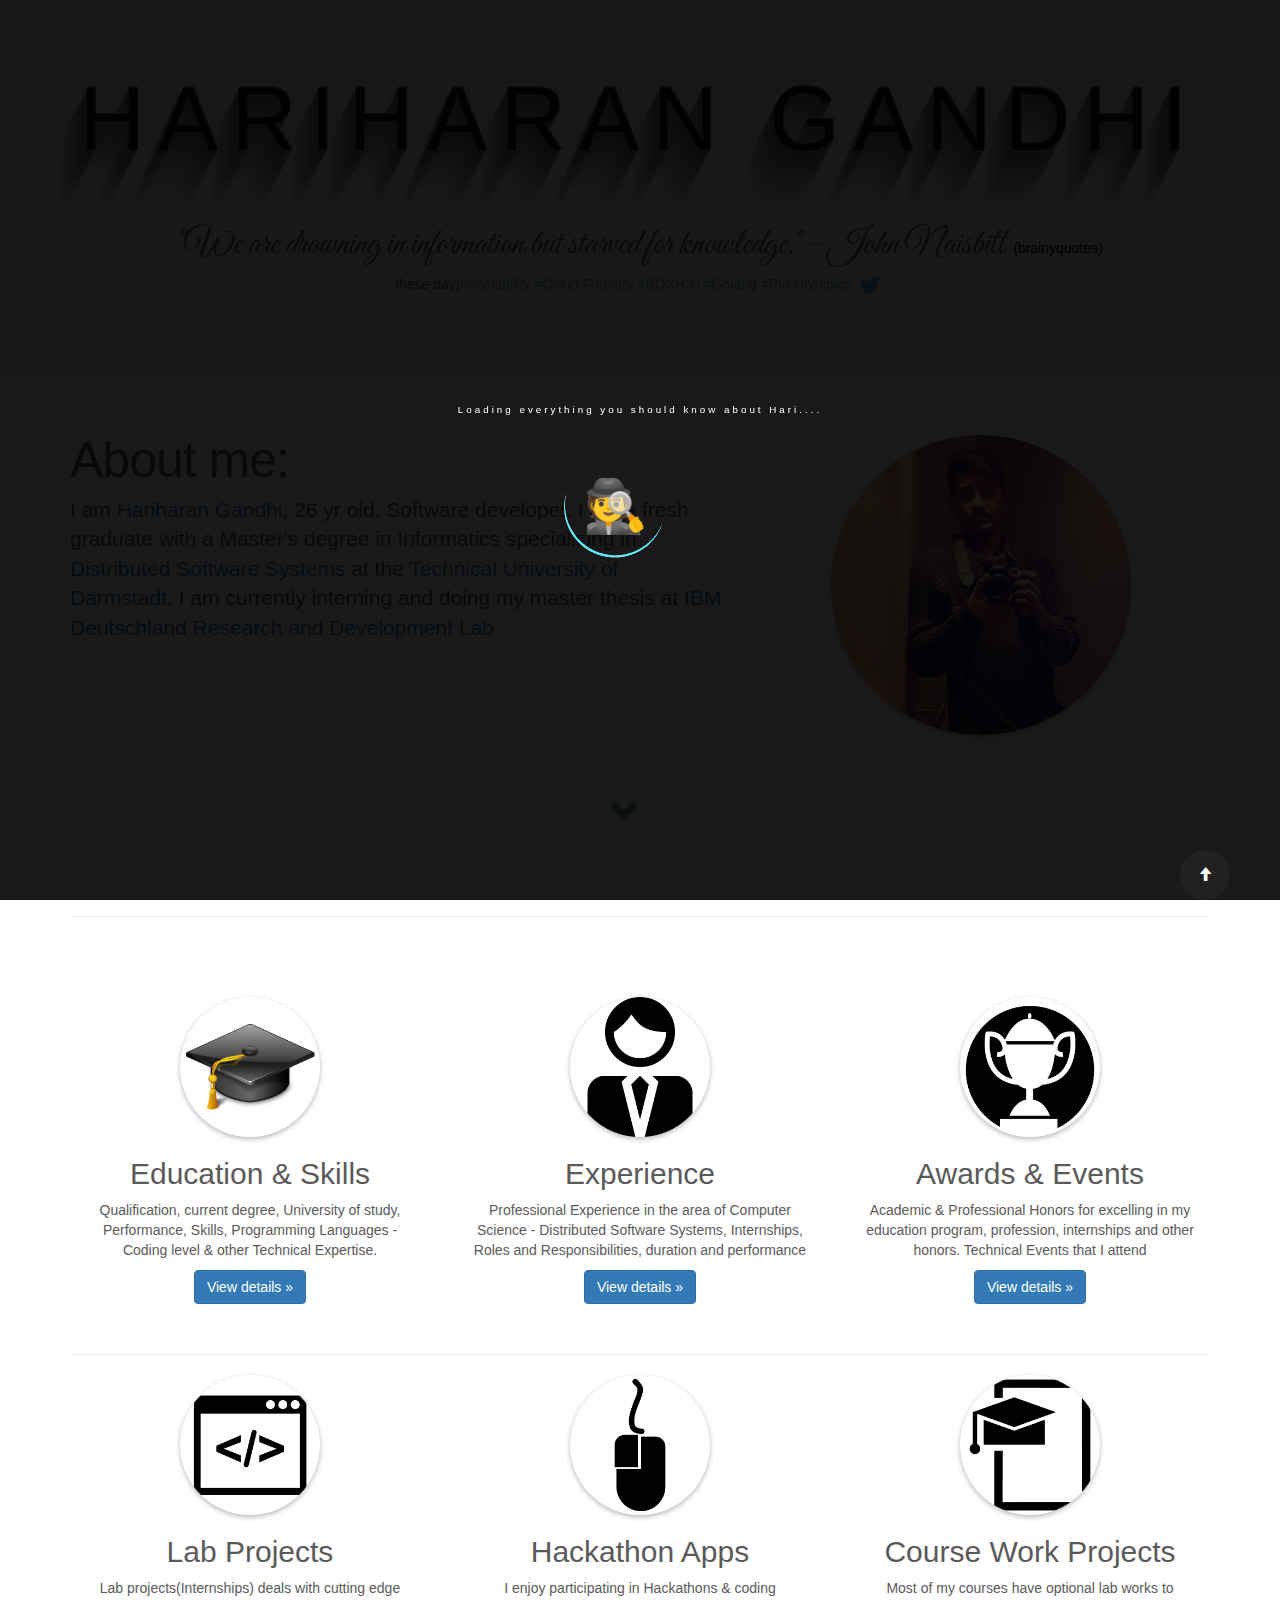
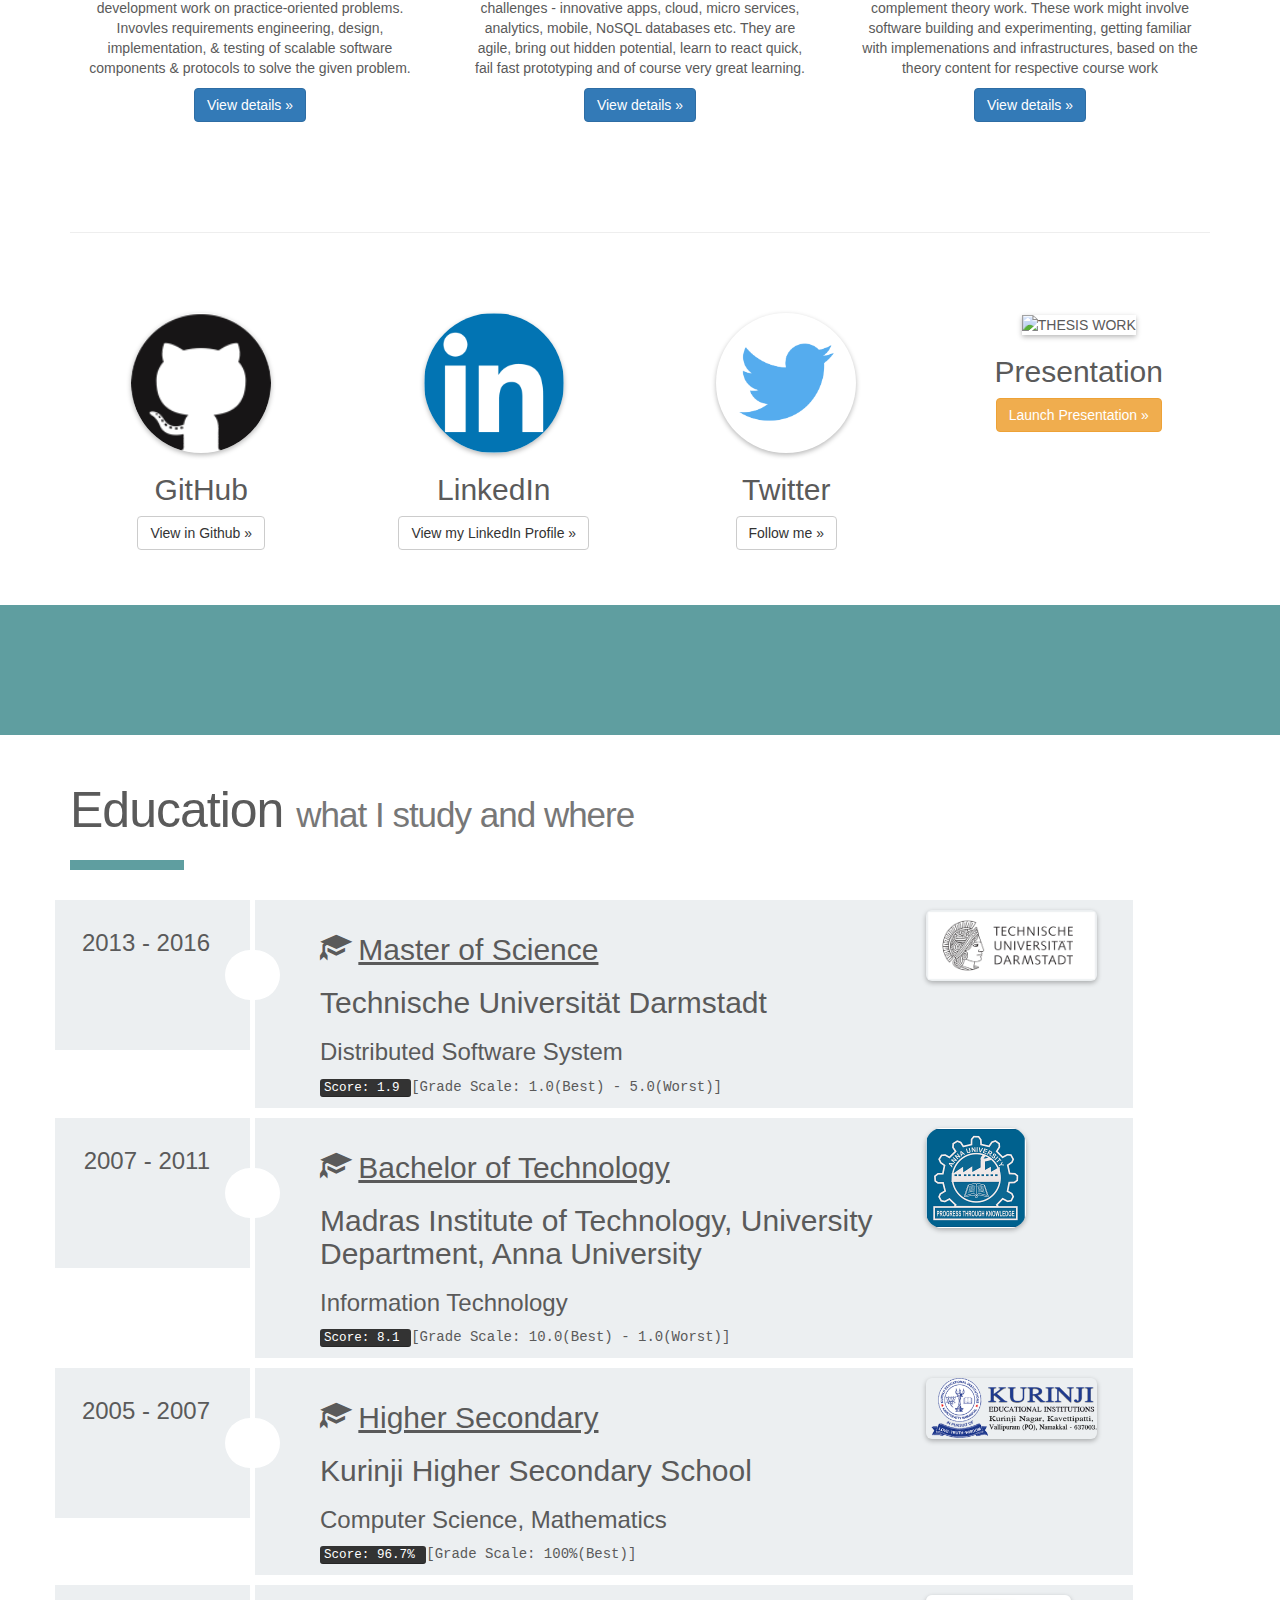
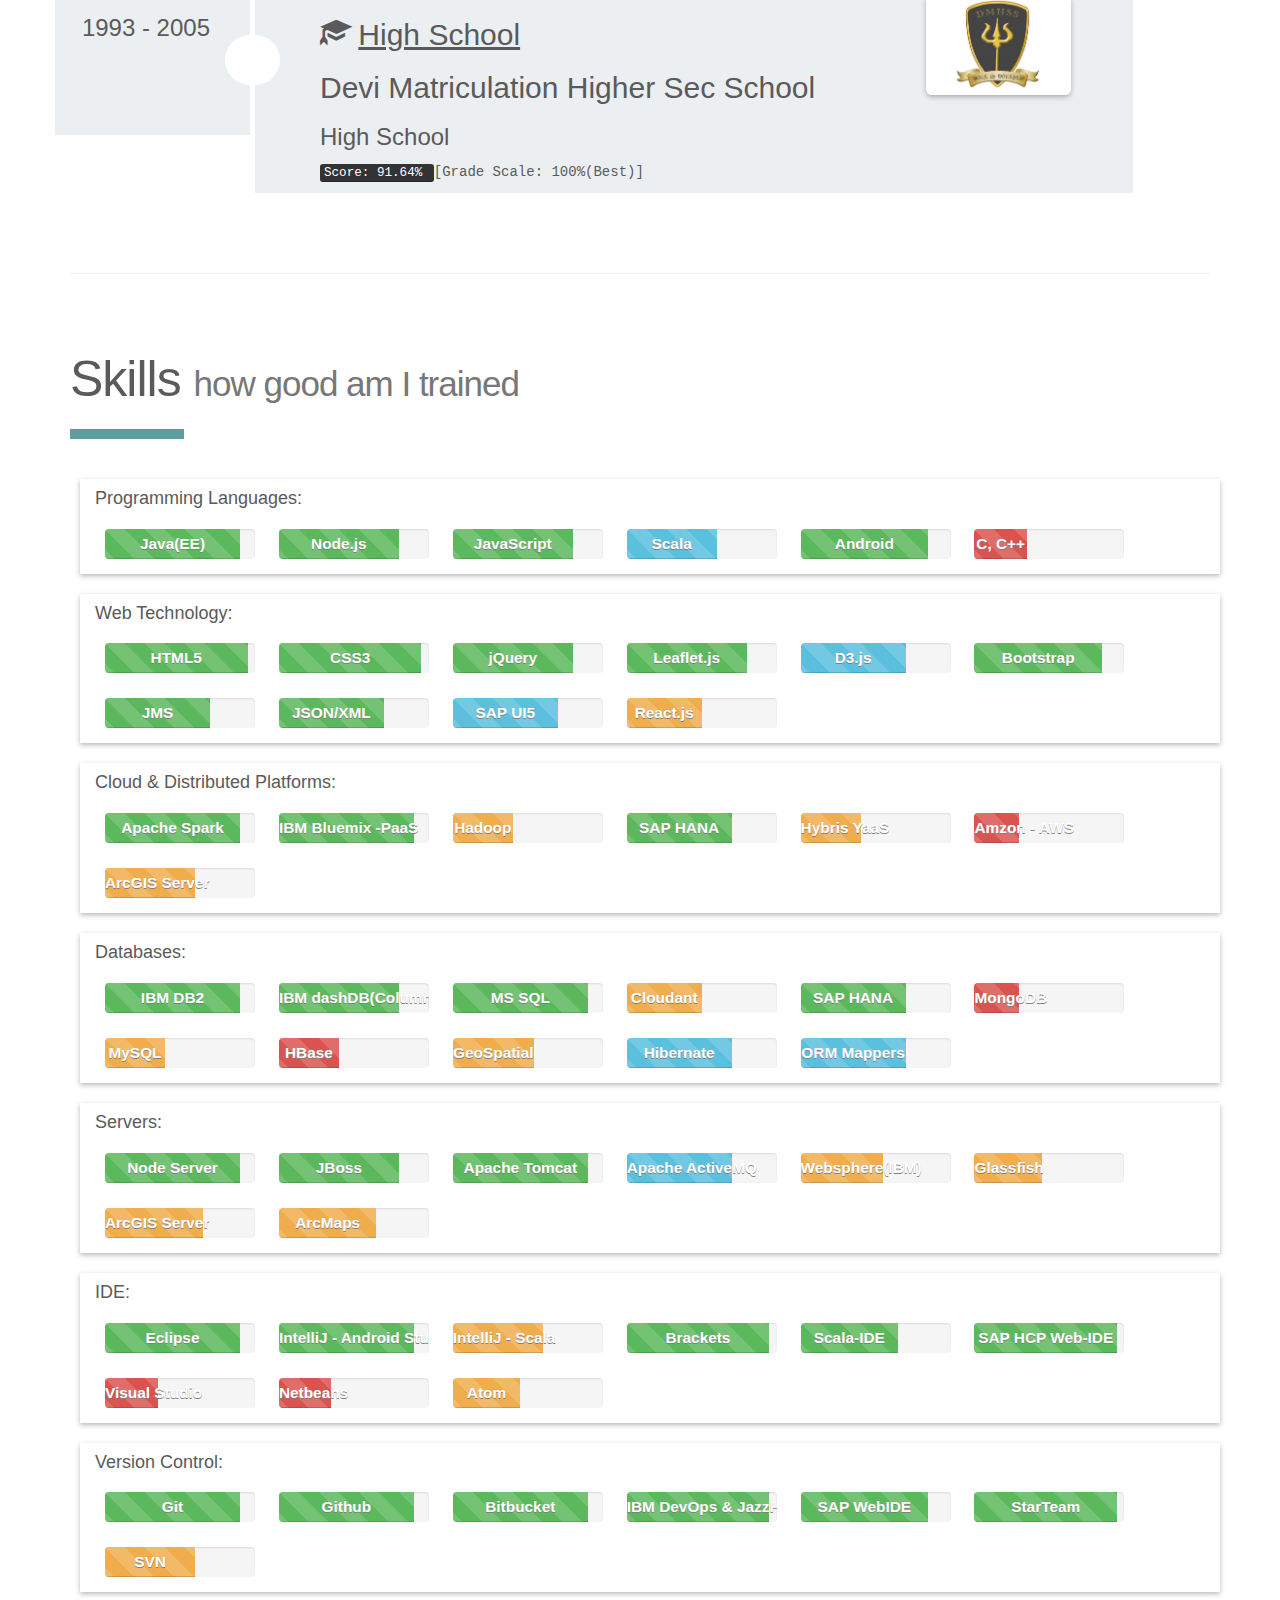
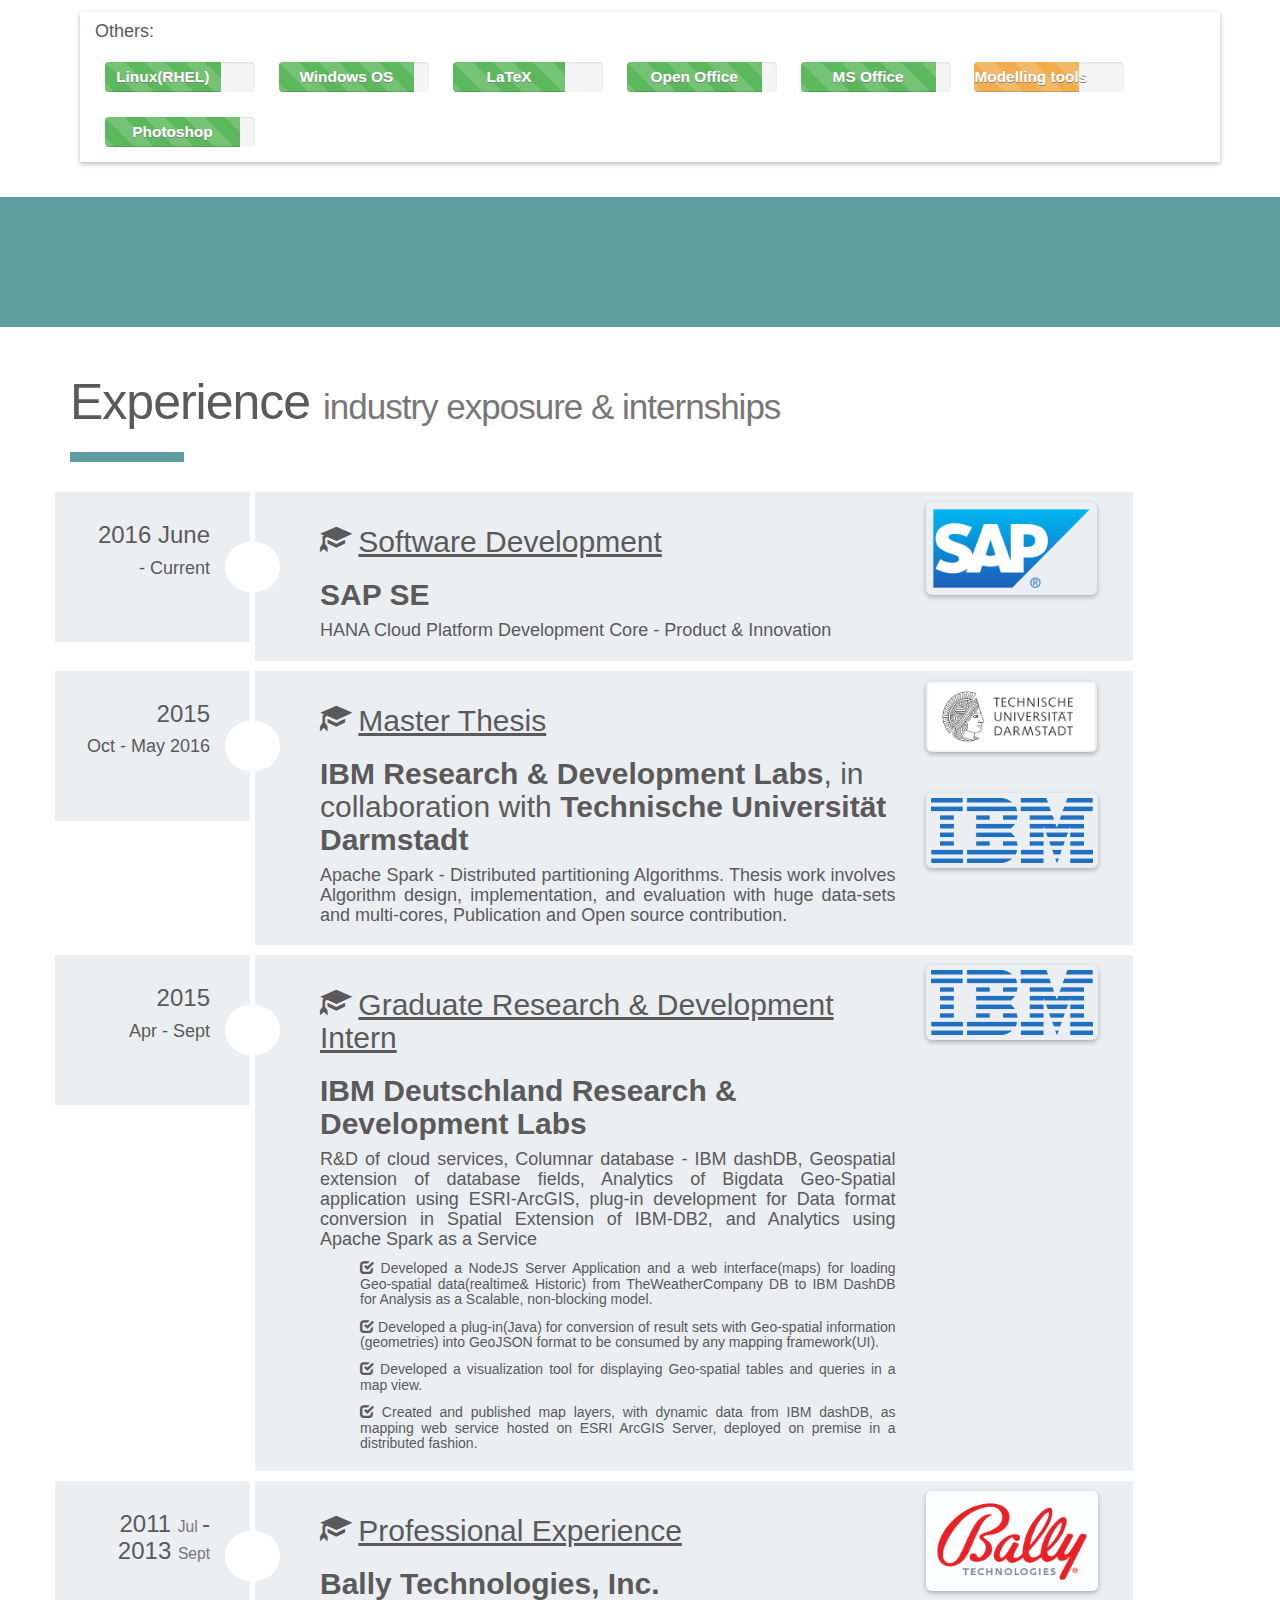
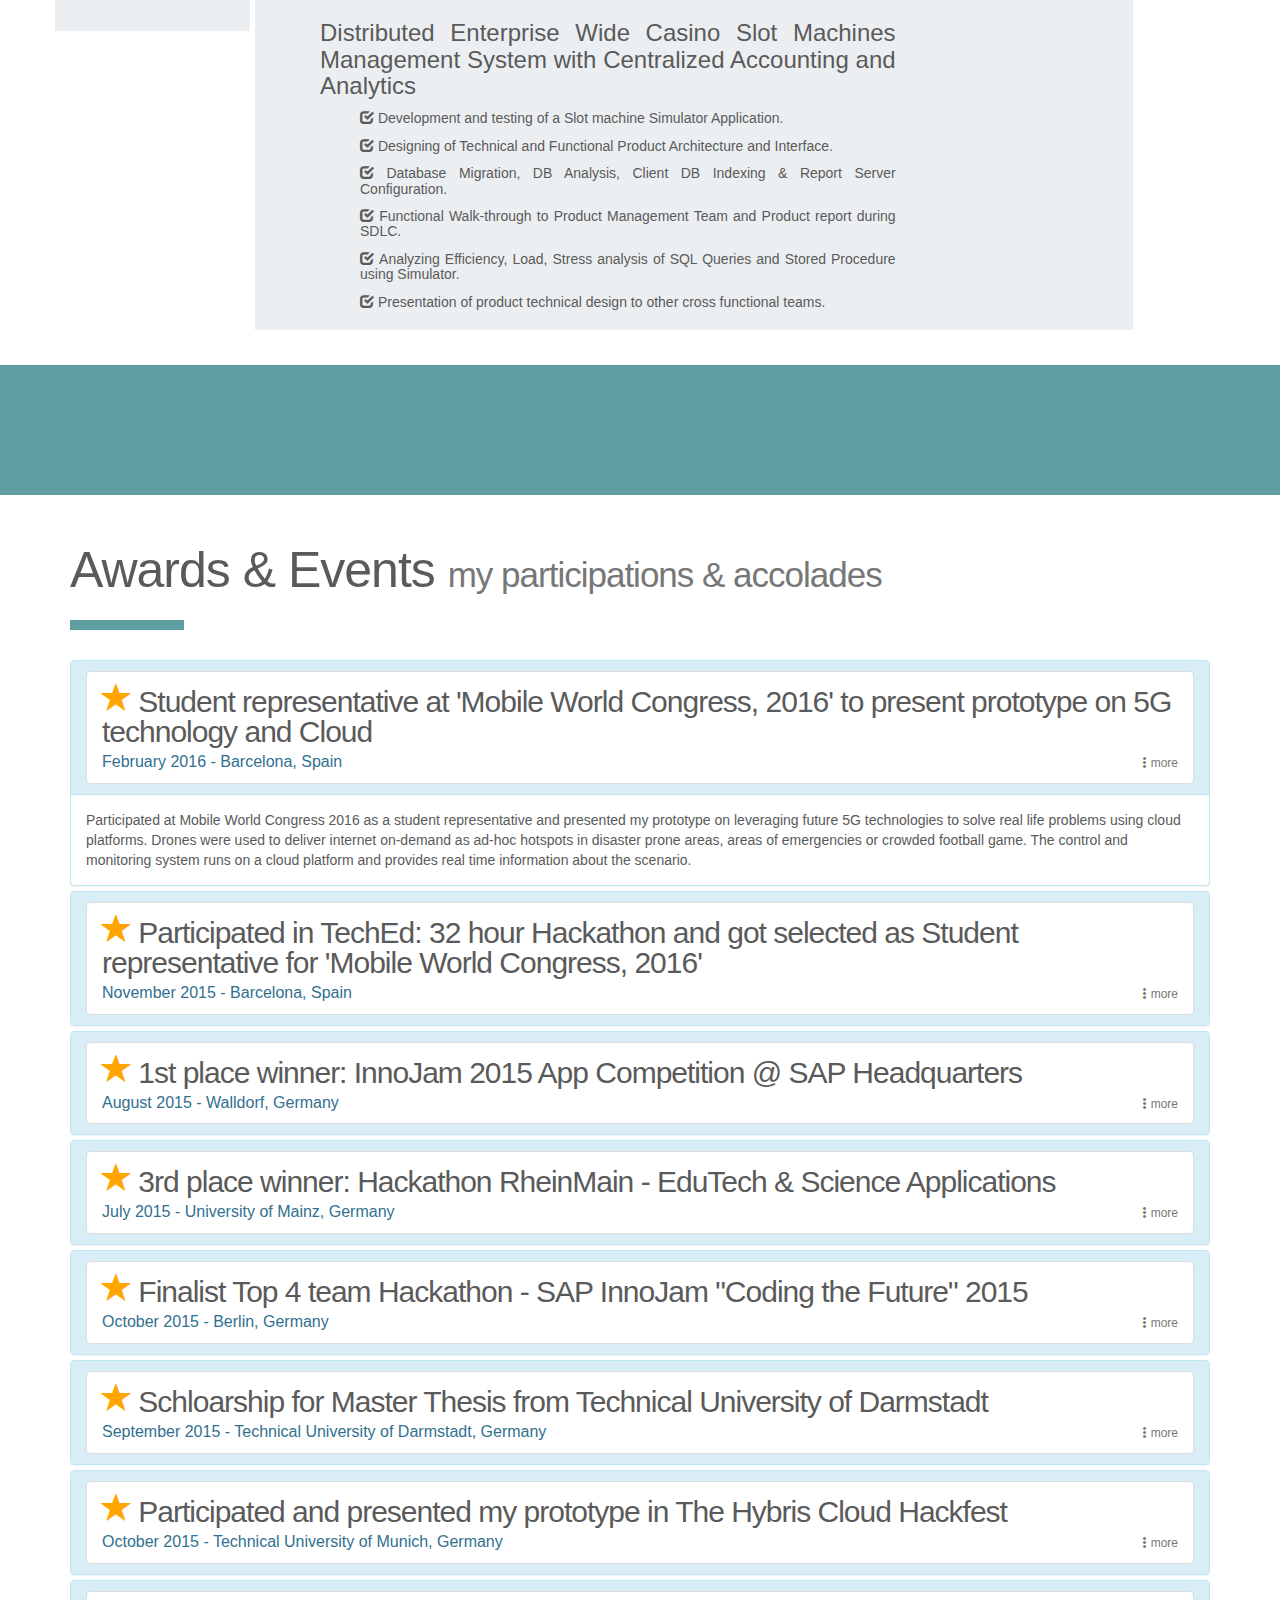
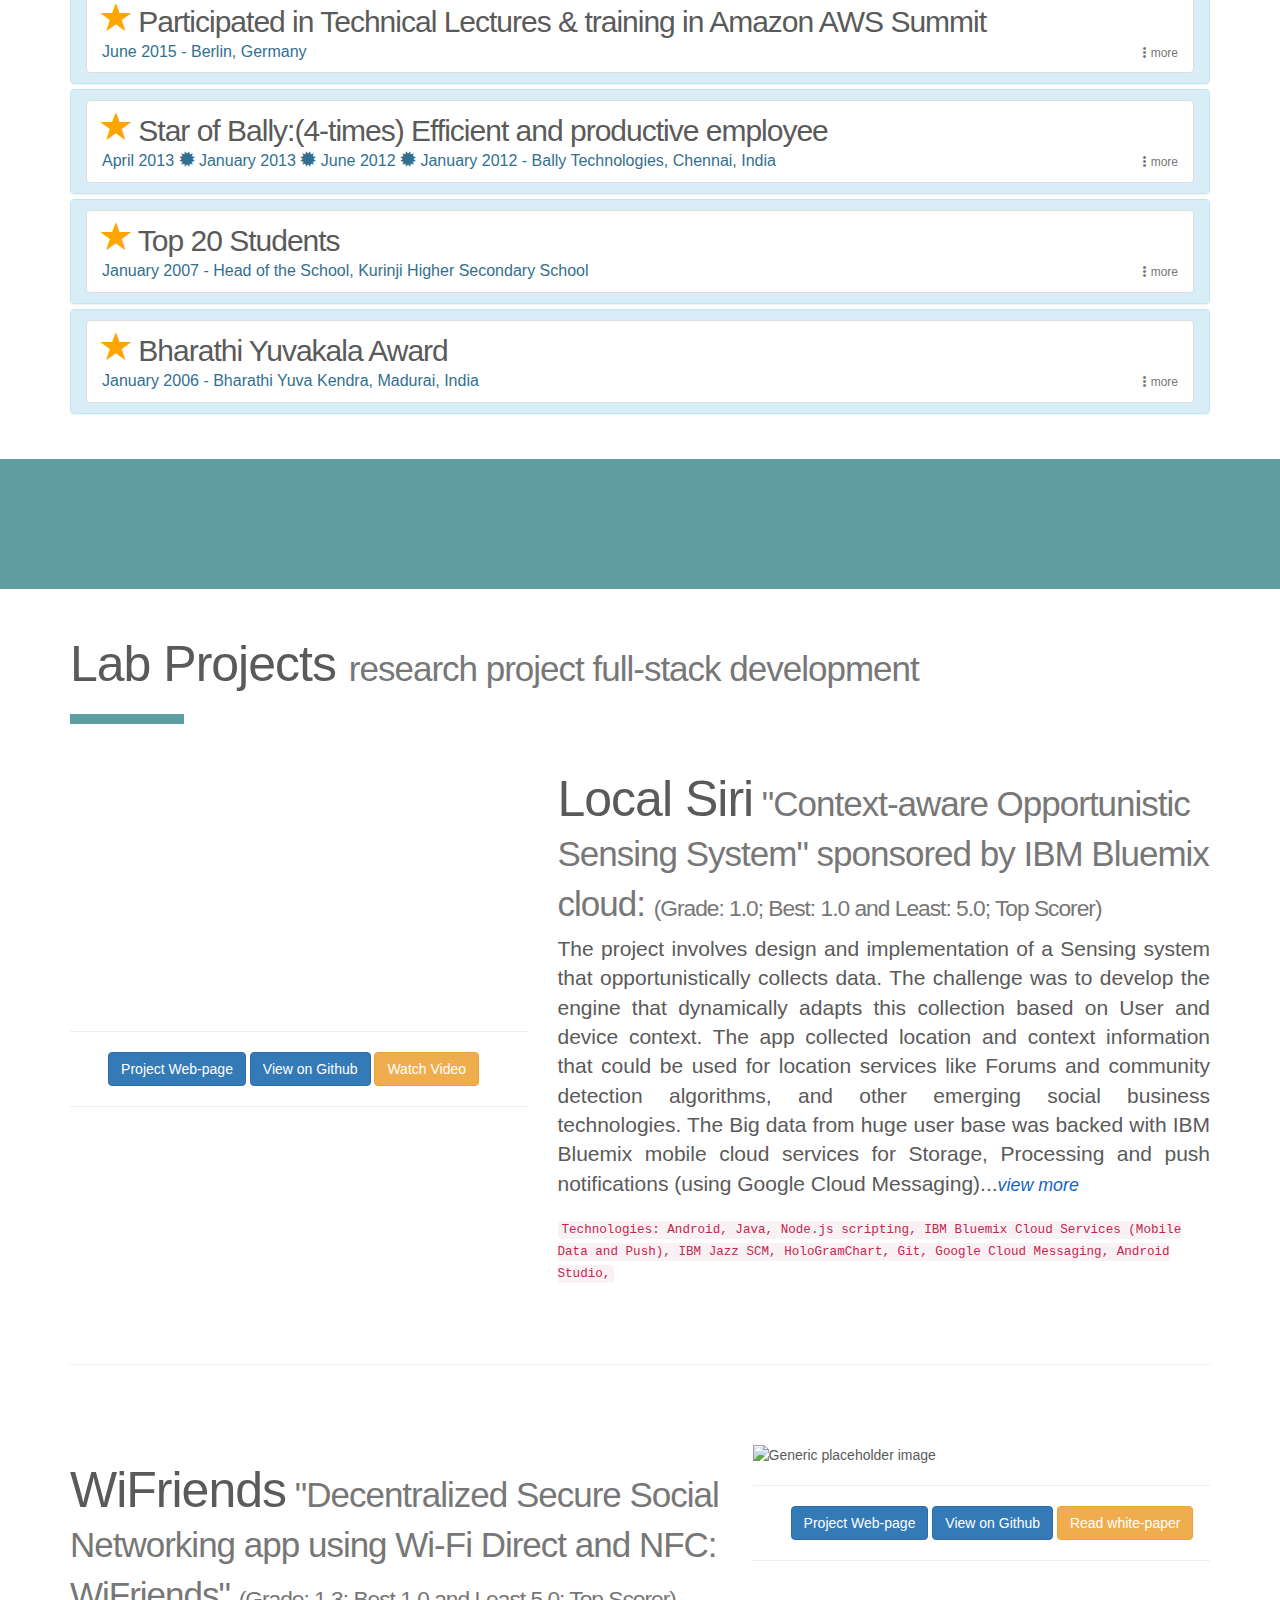
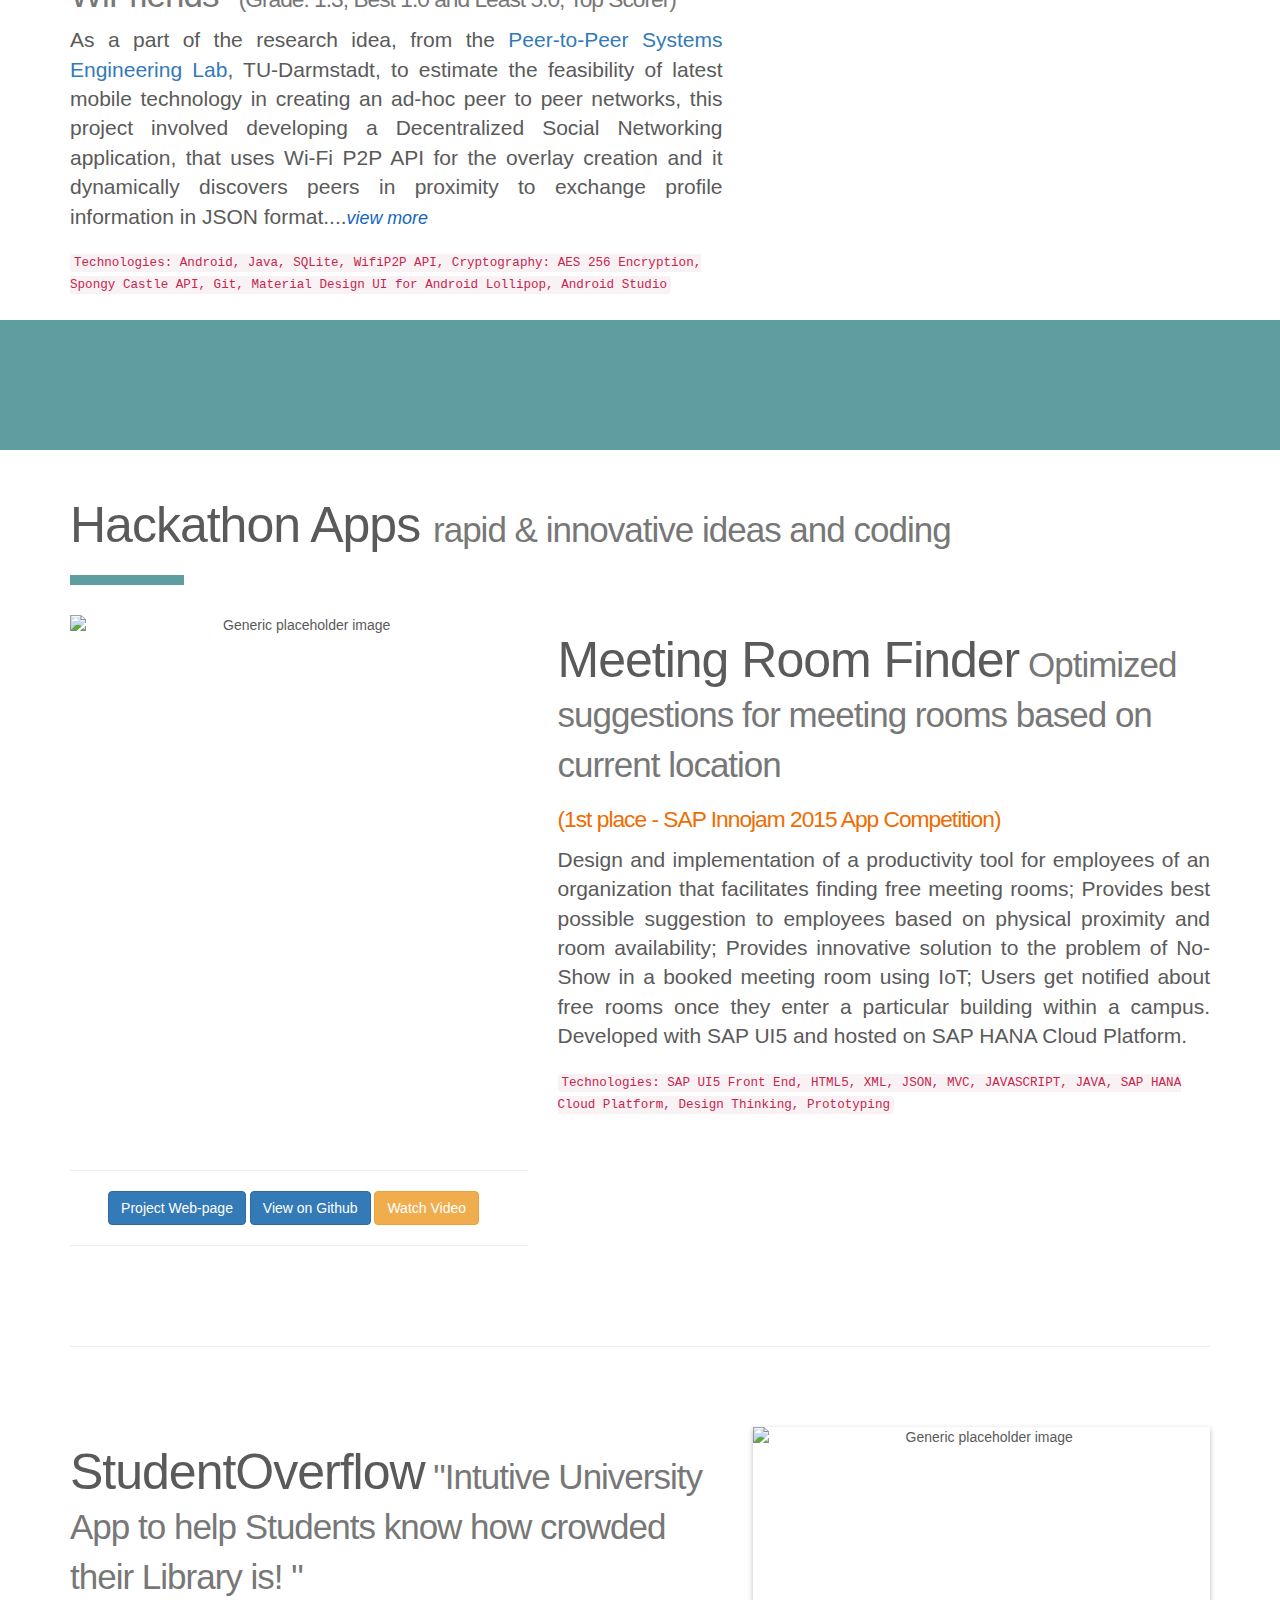
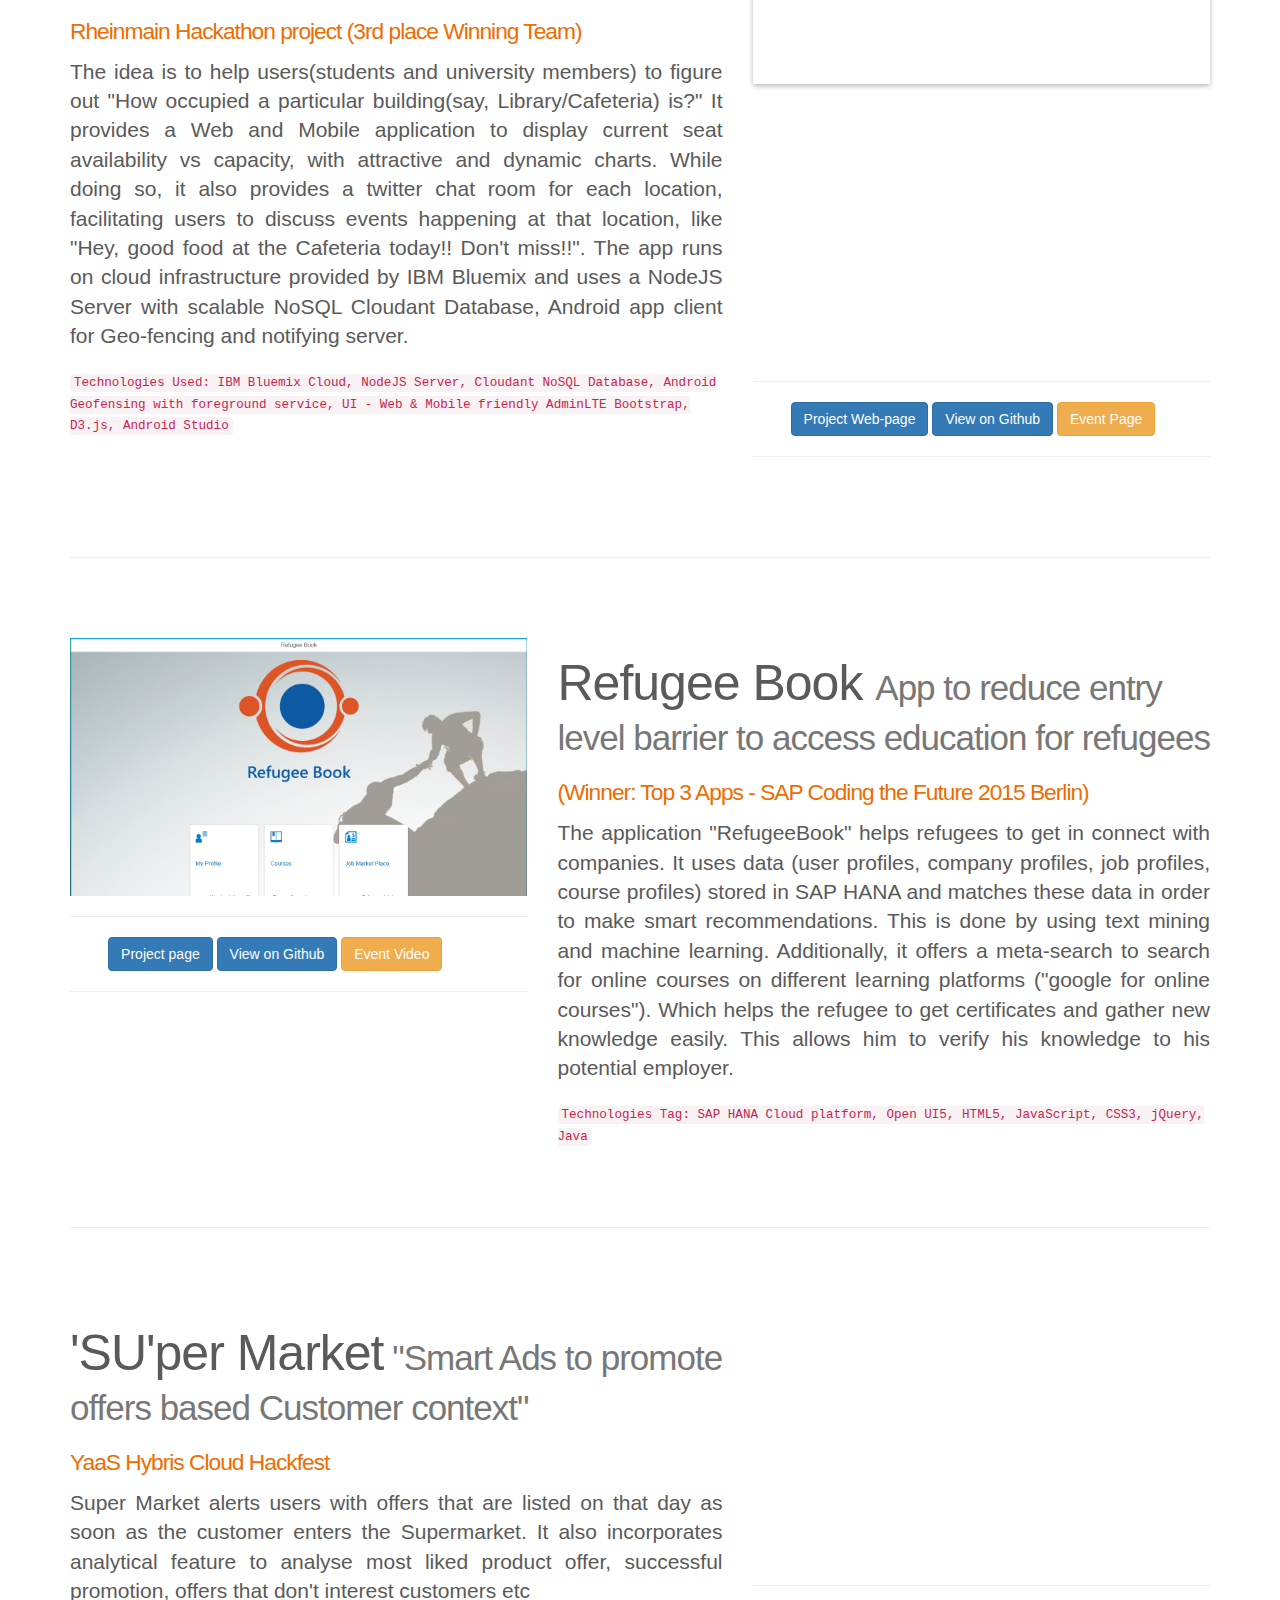
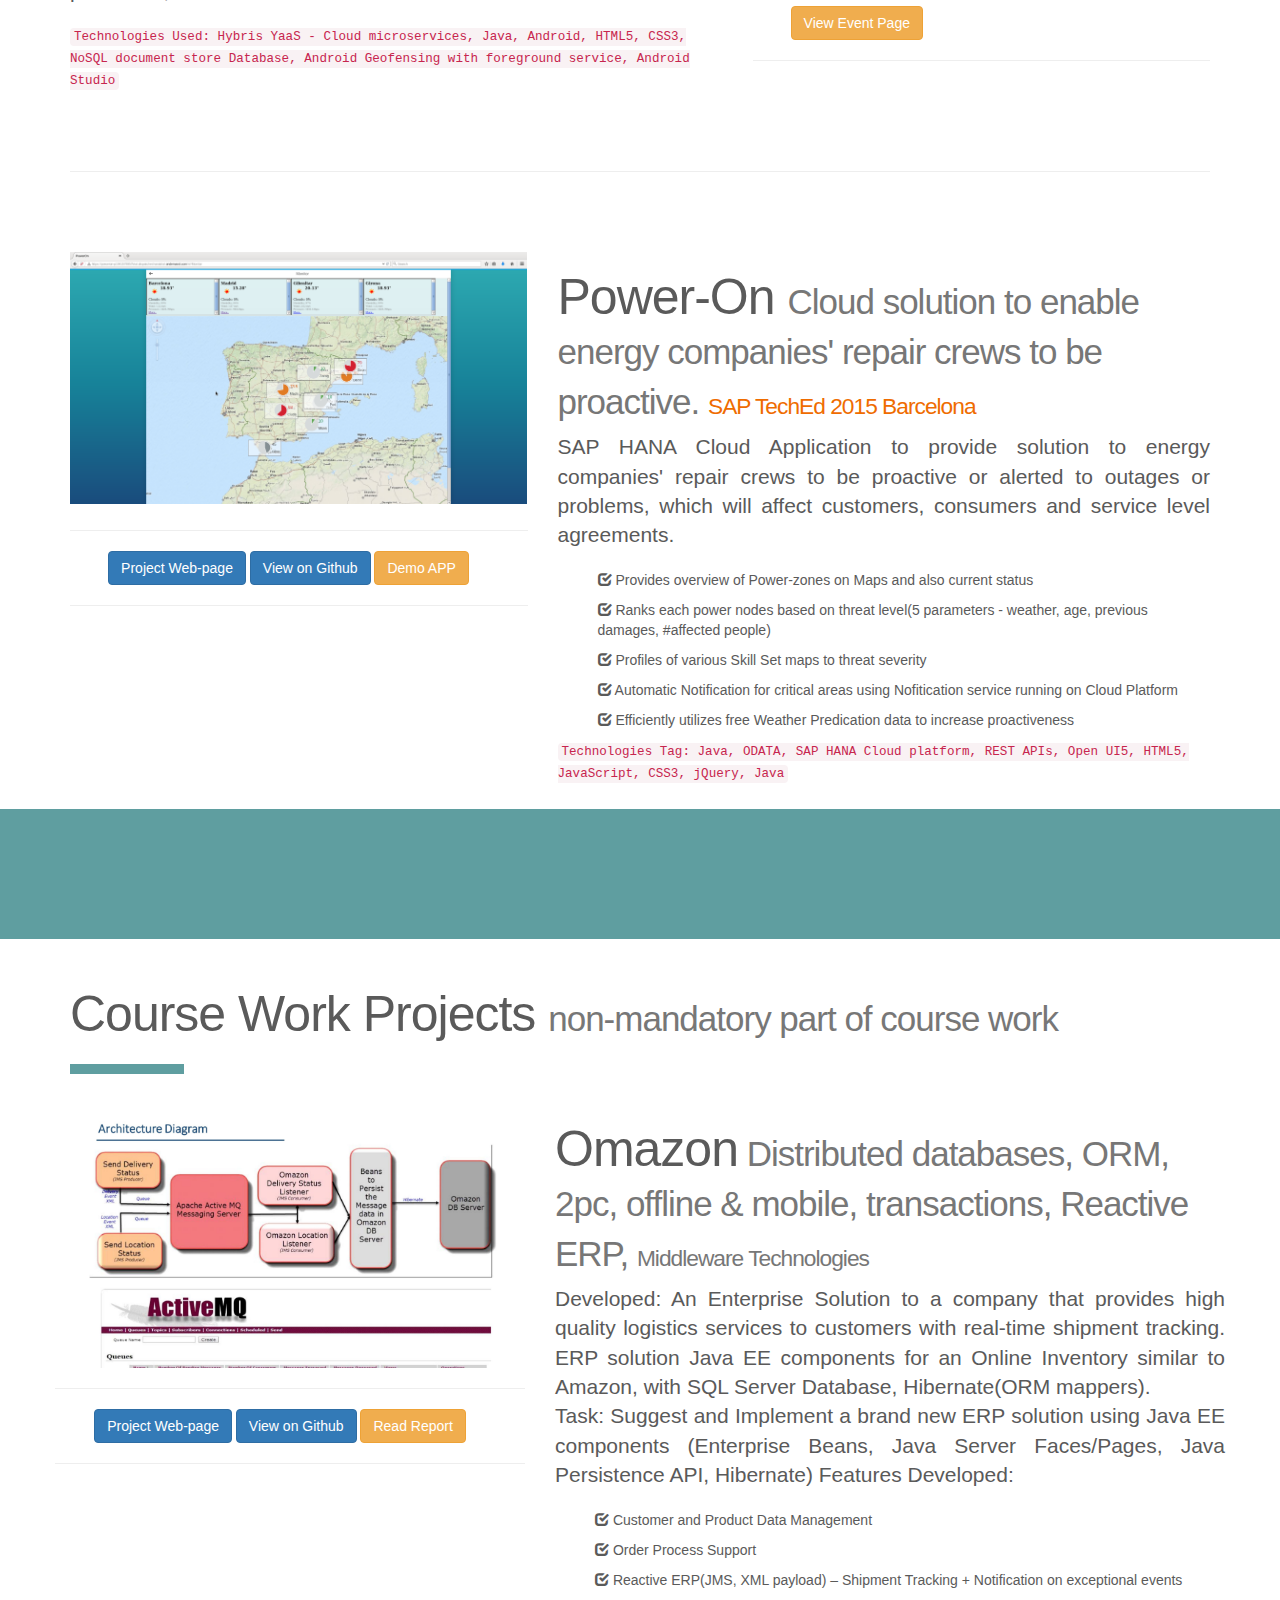
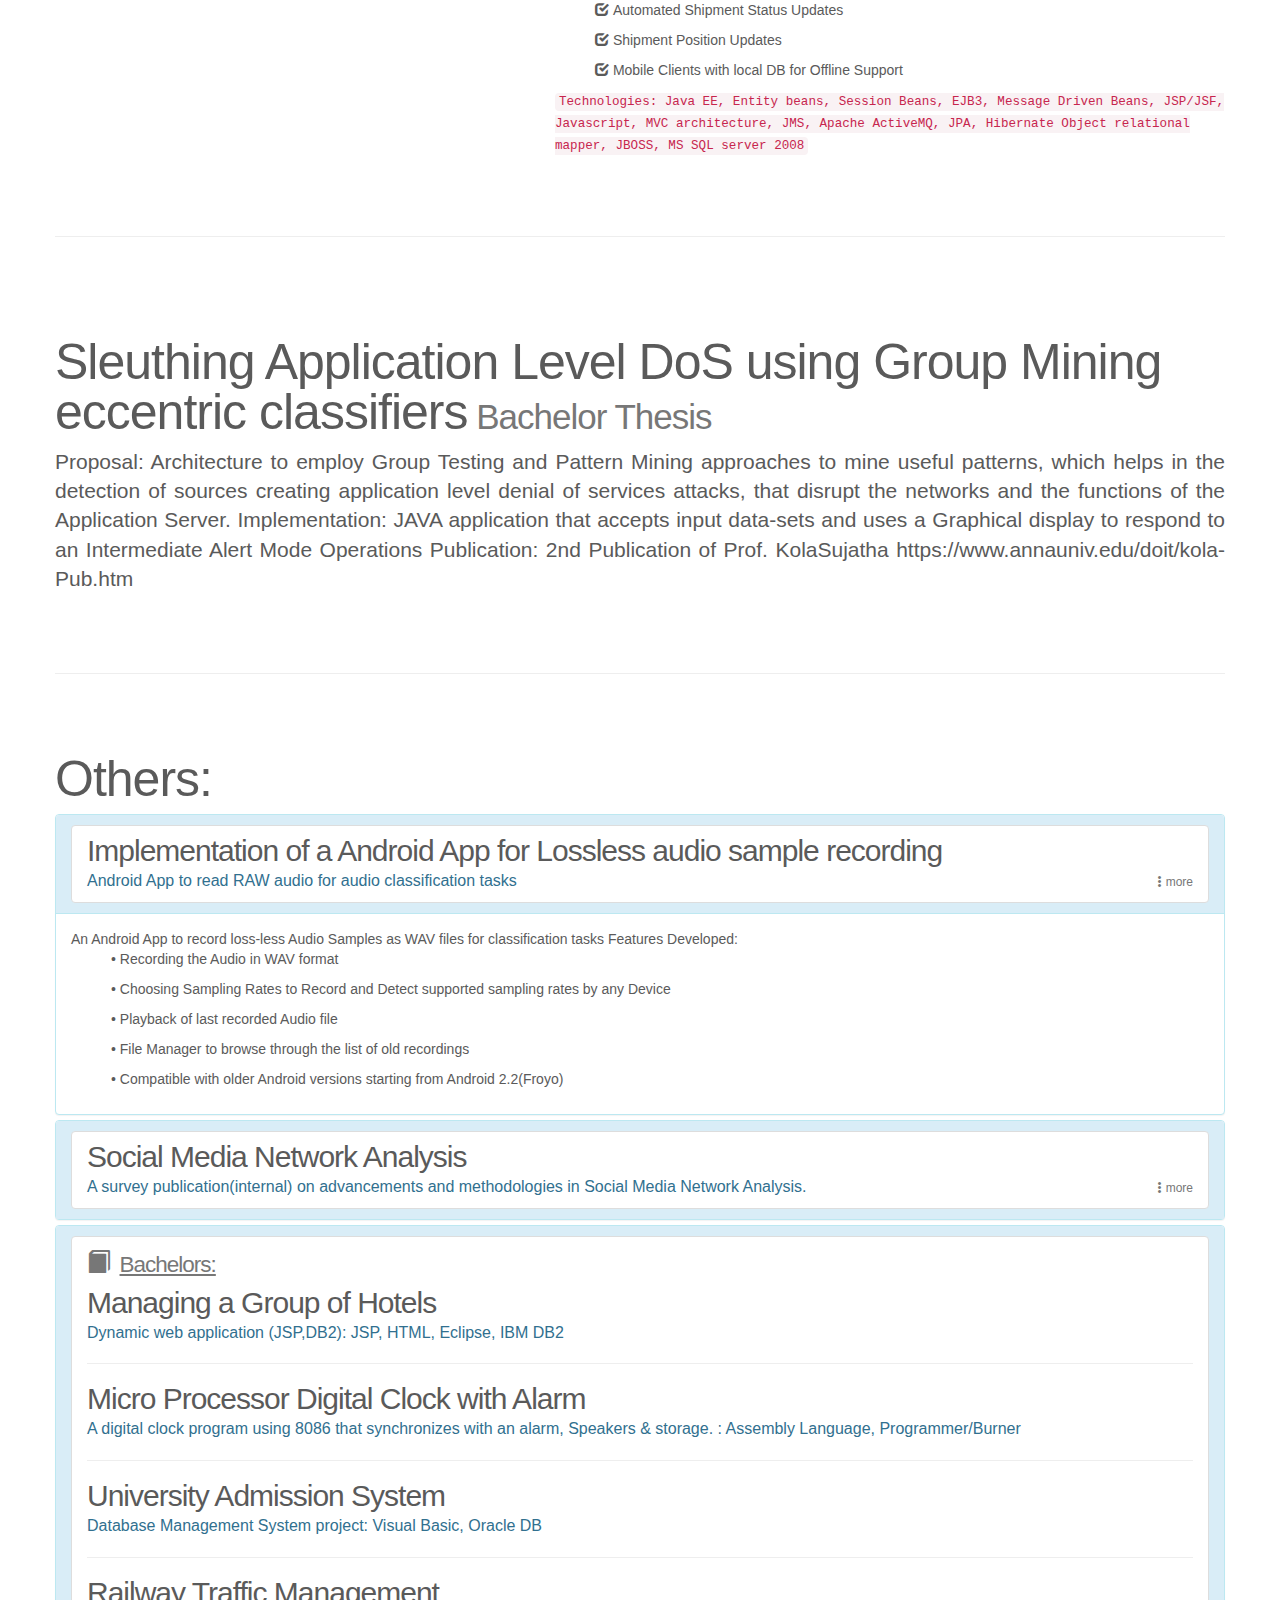
==== index.html @ d52d4adb "Loading enhancements" ====
<!DOCTYPE html>
<html lang="en">

<head>
    <meta charset="utf-8">
    <meta http-equiv="X-UA-Compatible" content="IE=edge">
    <meta name="viewport" content="width=device-width, initial-scale=1">
    <!-- The above 3 meta tags *must* come first in the head; any other head content must come *after* these tags -->
    <meta name="description" content="Personal Webpage">
    <meta name="author" content="Hariharan Gandhi">
    <link rel="icon" href="../../favicon.ico">

    <title>Hariharan Gandhi</title>

    <!-- Bootstrap: Latest compiled and minified CSS -->
    <link rel="stylesheet" href="https://maxcdn.bootstrapcdn.com/bootstrap/3.3.5/css/bootstrap.min.css">

    <!-- Bootstrap: Optional theme -->
    <link rel="stylesheet" href="https://maxcdn.bootstrapcdn.com/bootstrap/3.3.5/css/bootstrap-theme.min.css">
    <link rel="stylesheet" type="text/css" href="stylesheets/search.css" media="screen">

    <link href="https://fonts.googleapis.com/css?family=Open+Sans:400,700" rel="stylesheet" type="text/css">
    <link href="https://fonts.googleapis.com/css?family=Great+Vibes" rel="stylesheet" type="text/css">

    <!-- HTML5 shim and Respond.js for IE8 support of HTML5 elements and media queries -->
    <!--[if lt IE 9]>
      <script src="https://oss.maxcdn.com/html5shiv/3.7.2/html5shiv.min.js"></script>
      <script src="https://oss.maxcdn.com/respond/1.4.2/respond.min.js"></script>
    <![endif]-->

    <!-- Custom styles for this template -->
    <link href="carousel.css" rel="stylesheet">

    <!--Google Analytics Tagging -->
    <script>
        (function(i, s, o, g, r, a, m) {
            i['GoogleAnalyticsObject'] = r;
            i[r] = i[r] || function() {
                (i[r].q = i[r].q || []).push(arguments)
            }, i[r].l = 1 * new Date();
            a = s.createElement(o),
                m = s.getElementsByTagName(o)[0];
            a.async = 1;
            a.src = g;
            m.parentNode.insertBefore(a, m)
        })(window, document, 'script', '//www.google-analytics.com/analytics.js', 'ga');
        ga('create', 'UA-63700129-1', 'auto');
        ga('send', 'pageview');

    </script>

    <script>
       
    </script>

</head>
<!-- NAVBAR
================================================== -->

<body>

    <!-- Initial Overlay until page loads -->
    <div id="page-loading-div">
        <span id="page-loading-text">Loading everything you should know about Hari.... </span>
<!--        <img id="page-loading-img" src="./Resources/Homepage/loading.gif" alt="Loading" />-->
        
    <div class="page-loading-img">
        <img style="position:absolute" src="./Resources/Homepage/ring.gif" alt="Loading" />

        <div class="bubble_spy"> 🕵 </div>

    </div>


    </div>

    <!-- Hariharan Gandhi Banner with Quote
    ================================================== -->
    <div class="carousel-static">


        <div id="hari-banner">
            <font class="namebanner shake-animation">Hariharan Gandhi</font>
        </div>

        <div class="page_quote">
            <font id="quote" align="center" style="font-family: 'Great Vibes', cursive;font-size: 3em;">"We are drowning in information but starved for knowledge." - John Naisbitt</font>
            <a href="https://www.brainyquote.com/quotes/quotes/j/johnnaisbi382513.html" target="_blank" style="color: rgb(0,0,0)">&nbsp;(brainyquotes)</a>
            <br><span class="typed_search"></span><a href="https://twitter.com/hashtag/scalability" target="_blank" style="color: cadetblue">#Scalability</a>
            <a href="https://twitter.com/hashtag/Cloudfoundry" target="_blank" style="color: cadetblue">#Cloud Foundry</a>
            <a href="https://twitter.com/hashtag/bosh.io" target="_blank" style="color: cadetblue">#BOSH.io</a>
            <a href="https://twitter.com/hashtag/Golang" target="_blank" style="color: cadetblue">#Golang</a>
            <a href="https://twitter.com/hashtag/Rio Olympics" target="_blank" style="color: cadetblue">#Rio Olympics</a>
            <img src="Resources/Homepage/TwitterLogo_blue.png" style="border: 0;height: 30px;width: 30px;overflow: hidden;" alt="View Hariharan Gandhi's profile on LinkedIn" title="See what world is saying about these trending topics">

        </div>

    </div>

    <!-- Main Dashboard with links to all the topics
    ================================================== -->
    <div class="container marketing">

        <div class="row featurette">
            <div class="col-md-7">
                <!-- <h2 class="featurette-heading" id="htmlMistakeText" style="margin-top: 0px;"><font color="red">&#33;</font>&lt;p class="header-text text-anim" &gt; About: &lt;/p&gt;</h2> -->
                <h2 class="featurette-heading" id="htmlMistakeText" style="margin-top: 0px;">About me:</h2> 

                <p class="lead">I am <a href="https://de.linkedin.com/in/hariharangandhi" target="_blank">Hariharan Gandhi</a>, 26 yr old, Software developer. I am a fresh graduate with a Master's degree in Informatics specializing in <a href="https://www.informatik.tu-darmstadt.de/en/students/study-programmes/masterstudiengaenge/specialized-master-degrees/distributed-software-systems/" target="_blank">Distributed Software Systems</a> at the <a href="https://www.tu-darmstadt.de/universitaet/selbstverstaendnis/index.en.jsp" target="_blank">Technical University of Darmstadt</a>. I am currently interning and doing my master thesis at <a href="https://www-05.ibm.com/de/entwicklung/index_en.html" target="_blank">IBM Deutschland Research and Development Lab</a>
                </p>
            </div>
            <div class="col-md-5">
<!--                <img class="featurette-image img-responsive center-block img-circle bubble" src="./Resources/Homepage/me.jpg" alt="Generic placeholder image">-->
                <img class="featurette-image img-responsive center-block img-circle bubble" style="height:300px;width:300px" src="./Resources/Homepage/hari1.jpg" alt="Generic placeholder image">

            </div>
            <div class="row featurette viewmore col-md-12 text-center">
                <a href="#about">
                    <span class="glyphicon glyphicon-chevron-down" style="color:cadetblue" aria-hidden="true"></span>
                </a>
            </div>
        </div>


        <hr class="featurette-divider" id="about">

        <!-- Education - Experience - Awards&Events -->
        <div class="row">
            <div class="col-lg-4">
                <img class="img-circle bubble" src="./Resources/Homepage/education.png" alt="Generic placeholder image" width="140" height="140">
                <h2>Education &amp; Skills</h2>
                <p>Qualification, current degree, University of study, Performance, Skills, Programming Languages - Coding level &amp; other Technical Expertise.</p>
                <p><a class="btn btn-primary" href="#education" role="button">View details &raquo;</a>
                </p>
            </div>
            <!-- /.col-lg-4 -->
            <div class="col-lg-4">
                <img class="img-circle bubble" src="./Resources/Homepage/experience.png" alt="Generic placeholder image" width="140" height="140">
                <h2>Experience</h2>
                <p>Professional Experience in the area of Computer Science - Distributed Software Systems, Internships, Roles and Responsibilities, duration and performance</p>
                <p><a class="btn btn-primary" href="#experience" role="button">View details &raquo;</a>
                </p>
            </div>
            <!-- /.col-lg-4 -->
            <div class="col-lg-4">
                <img class="img-circle bubble" src="./Resources/Homepage/trophy_5.png" alt="Generic placeholder image" width="140" height="140">
                <h2>Awards &amp; Events</h2>
                <p>Academic &amp; Professional Honors for excelling in my education program, profession, internships and other honors. Technical Events that I attend</p>
                <p><a class="btn btn-primary" href="#awards" role="button">View details &raquo;</a>
                </p>
            </div>
            <!-- /.col-lg-4 -->
        </div>

        <hr>

        <!-- Lab Projects - Hackathon Apps - Course Work Projects -->
        <div class="row">

            <!-- /.col-lg-4 -->
            <div class="col-lg-4">
                <img class="img-circle bubble" src="./Resources/Homepage/CodeWorks.png" alt="Generic placeholder image" width="140" height="140">
                <h2>Lab Projects</h2>
                <p>Lab projects(Internships) deals with cutting edge development work on practice-oriented problems. Invovles requirements engineering, design, implementation, &amp; testing of scalable software components &amp; protocols to solve the given problem.</p>
                <p><a class="btn btn-primary" href="#labprojects" role="button">View details &raquo;</a>
                </p>
            </div>
            <!-- /.col-lg-4 -->
            <div class="col-lg-4">
                <img class="img-circle bubble" src="./Resources/Homepage/computer_mouse_4.png" alt="Generic placeholder image" width="140" height="140">
                <h2>Hackathon Apps</h2>
                <p>I enjoy participating in Hackathons &amp; coding challenges - innovative apps, cloud, micro services, analytics, mobile, NoSQL databases etc. They are agile, bring out hidden potential, learn to react quick, fail fast prototyping and of course very great learning.</p>
                <p><a class="btn btn-primary" href="#hackathons" role="button">View details &raquo;</a>
                </p>
            </div>
            <div class="col-lg-4">
                <img class="img-circle bubble" src="./Resources/Homepage/courseWorkProjects.png" alt="Generic placeholder image" width="140" height="140">
                <h2>Course Work Projects</h2>
                <p>Most of my courses have optional lab works to complement theory work. These work might involve software building and experimenting, getting familiar with implemenations and infrastructures, based on the theory content for respective course work</p>
                <p><a class="btn btn-primary" href="#courseworks" role="button">View details &raquo;</a>
                </p>
            </div>
            <!-- /.col-lg-4 -->
        </div>

        <hr class="featurette-divider">

        <!-- Contacts -->
        <div class="row">
            <div class="col-lg-3">
                <img class="img-circle bubble" src="./Resources/Homepage/GitHub-Mark-120px-plus.png" alt="View Hariharan Gandhi's GitHub repositories" title="View Hariharan Gandhi's GitHub repositories" width="140" height="140">
                <h2>GitHub</h2>
                <p><a class="btn btn-default" href="https://github.com/Hariharan-Gandhi" target="_blank" role="button">View in Github &raquo;</a>
                </p>
            </div>
            <!-- /.col-lg-4 -->
            <div class="col-lg-3">
                <img class="img-circle bubble" src="./Resources/Homepage/LinkedIn_logo_initials.png" alt="View Hariharan Gandhi's profile on LinkedIn" title="View Hariharan Gandhi's profile on LinkedIn" width="140" height="140">
                <h2>LinkedIn</h2>

                <p><a class="btn btn-default" href="https://de.linkedin.com/pub/hariharan-gandhi/46/241/8b9" target="_blank" role="button">View my LinkedIn Profile &raquo;</a>
                </p>
            </div>
            <!-- /.col-lg-4 -->
            <div class="col-lg-3">
                <img class="img-circle bubble" src="./Resources/Homepage/TwitterLogo_blue.png" alt="Generic placeholder image" width="140" height="140">
                <h2>Twitter</h2>
                <p><a class="btn btn-default" href="https://twitter.com/hari_gandhi17" target="_blank" role="button">Follow me &raquo;</a>
                </p>
            </div>
            <!-- /.col-lg-4 -->
            <!-- /.col-lg-4 https://raw.githubusercontent.com/Hariharan-Gandhi/MeetingRoomFinder/master/Main/view/saplogo.png
            <div class="col-lg-3">
                <img class="img-circle bubble" src="./Resources/Homepage/hobby2.png" alt="Generic placeholder image" width="140" height="140">
                <h2>Hobbies & More</h2>
                <p><a class="btn btn-default" href="./hobbies.html" target="_blank" role="button">Know more &raquo;</a>
                </p>
            </div>-->


            <div class="col-lg-3">
                <img class="img bubble" src="http://cdn.archinect.net/images/1200x/qt/qtoy1k1658uztemy.jpg" alt="THESIS WORK" width="140" height="140">
                <h2>Presentation</h2>
                <p><a class="btn btn-warning" href="./thesis/Presentation/GeoHashPartitioning_Impress/index.html#/1" target="_blank" role="button">Launch Presentation &raquo;</a>
                </p>
            </div>
            <!-- /.col-lg-4 -->
        </div>

        <!-- Modal -->
        <div class="modal fade" id="myModal" tabindex="-1" role="dialog" aria-labelledby="myModalLabel">
            <div class="modal-dialog" role="document">
                <div class="modal-content">
                    <div class="modal-header">
                        <button type="button" class="close" data-dismiss="modal" aria-label="Close"><span aria-hidden="true">&times;</span>
                        </button>
                        <h4 class="modal-title" id="myModalLabel">Report bugs in this pages</h4>
                    </div>
                    <div class="modal-body">
                        Some part of the HTML text is visible on the page
                        <code>&lt;p class="header-text text-anim" &gt; About: &lt;/p&gt;</code>
                    </div>
                    <div class="modal-footer">
                        <button type="button" class="btn btn-danger" data-dismiss="modal" id="reported-btn">Report</button>
                    </div>
                </div>
            </div>
        </div>
        <!-- /.modal -->

        <!-- Modal: EDUCATION & SKILLS-->
        <div class="modal fade in" id="modalEducationSkills" tabindex="-1" role="dialog" aria-labelledby="myModalLabel">
            <div class="modal-dialog modal-lg" role="document">
                <div class="modal-content">
                    <div class="modal-header" style="background: #82b1ff">
                        <button type="button" class="close" data-dismiss="modal" aria-label="Close"><span aria-hidden="true">&times;</span>
                        </button>
                        <h4 class="modal-title" id="myModalLabel1">Education &amp; Skills</h4>
                    </div>
                    <div class="modal-body">

                    </div>
                    <div class="modal-footer">
                        <button type="button" class="btn btn-default" data-dismiss="modal">Close</button>
                        <button type="button" class="btn btn-primary">Save changes</button>
                    </div>
                </div>
            </div>
        </div>
        <!-- /.modal -->

    </div>
    <!-- /.container -->

    <!-- Start of individual segments (6 segments + 1 contact + 1 footer)
    ================================================== -->
    <!-- 1.*************************** -->
    <div class="details-seperator" id="education"></div>

    <div class="container">
        <div class="row featurette">
            <div class="col-md-12">
                <h2 class="featurette-heading">Education  <span class="text-muted"> what I study and where</span></h2>
                <div class="heading-underline"></div>

                <div class="row featurette timeline">
                    <div class="col-sm-2 timeline-left">
                        <h3>2013  &#45; 2016</h3>
                        <div class="timeline-left-circle"></div>
                    </div>
                    <div class="col-sm-9 timeline-right">
                        <div class="timeline-right-circle"></div>
                        <div class="col-sm-9">
                            <h2><span class="glyphicon glyphicon-education" aria-hidden="true"></span> <span class="timeline-header">Master of Science</span></h2>
                            <h2>Technische Universität Darmstadt</h2>
                            <h3>Distributed Software System</h3>
                            <kbd>Score: 1.9 </kbd><samp> [Grade Scale: 1.0(Best) - 5.0(Worst)]</samp>
                        </div>
                        <div class="col-sm-3 timeline-media">
                            <a href="https://www.tu-darmstadt.de/universitaet/index.en.jsp" target="_blank">
                                <img class="img-rounded featurette-image img-responsive center-block" src="./Resources/Homepage/TU_Darmstadt.png" alt="Generic placeholder image">
                            </a>
                        </div>

                    </div>
                </div>
                <div class="timeline-divider"></div>
                <div class="row featurette timeline">
                    <div class="col-sm-2 timeline-left">
                        <h3>2007 &#45; 2011</h3>
                        <div class="timeline-left-circle"></div>
                    </div>
                    <div class="col-sm-9 timeline-right">
                        <div class="timeline-right-circle"></div>
                        <div class="col-sm-9">

                            <h2><span class="glyphicon glyphicon-education" aria-hidden="true"></span> <span class="timeline-header">Bachelor of Technology</span></h2>
                            <h2>Madras Institute of Technology, University Department, Anna University</h2>
                            <h3>Information Technology</h3>
                            <kbd>Score: 8.1 </kbd><samp>  [Grade Scale: 10.0(Best) - 1.0(Worst)]</samp>
                        </div>
                        <div class="col-sm-3 timeline-media">
                            <a href="http://www.mitindia.edu/" target="_blank">
                                <img class="img-rounded featurette-image img-responsive" style="border-radius:16px;" src="./Resources/Homepage/Anna_University_Chennai_logo.png" alt="Generic placeholder image">
                            </a>
                        </div>
                    </div>
                </div>
                <div class="timeline-divider"></div>
                <div class="row featurette timeline">
                    <div class="col-sm-2 timeline-left">
                        <h3>2005 &#45; 2007</h3>
                        <div class="timeline-left-circle"></div>
                    </div>
                    <div class="col-sm-9 timeline-right">
                        <div class="timeline-right-circle"></div>
                        <div class="col-sm-9">

                            <h2><span class="glyphicon glyphicon-education" aria-hidden="true"></span> <span class="timeline-header">Higher Secondary</span></h2>
                            <h2>Kurinji Higher Secondary School</h2>
                            <h3> Computer Science, Mathematics</h3>
                            <kbd>Score: 96.7&#37; </kbd><samp>  [Grade Scale: 100&#37;(Best)]</samp>
                        </div>
                        <div class="col-sm-3 timeline-media">
                            <a href="http://www.kurinjischoolnkl.in/" target="_blank">
                                <img class="img-rounded featurette-image img-responsive" src="./Resources/Homepage/kurinji_school_logo_new.png" alt="Generic placeholder image">
                            </a>
                        </div>
                    </div>
                </div>
                <div class="timeline-divider"></div>
                <div class="row featurette timeline">
                    <div class="col-sm-2 timeline-left">
                        <h3>1993 &#45; 2005</h3>
                        <div class="timeline-left-circle"></div>
                    </div>
                    <div class="col-sm-9 timeline-right">
                        <div class="timeline-right-circle"></div>
                        <div class="col-sm-9">

                            <h2><span class="glyphicon glyphicon-education" aria-hidden="true"></span> <span class="timeline-header">High School</span></h2>
                            <h2>Devi Matriculation Higher Sec School</h2>
                            <h3>High School</h3>
                            <kbd>Score: 91.64&#37; </kbd><samp> [Grade Scale: 100&#37;(Best)]</samp>
                        </div>
                        <div class="col-sm-3 timeline-media">
                            <a href="https://www.facebook.com/devimatrichrsecschool" target="_blank">
                                <img class="img-rounded featurette-image img-responsive" src="./Resources/Homepage/dms.jpg" alt="Generic placeholder image">
                            </a>
                        </div>
                    </div>
                </div>

                <!-- ***** SKILLS SEGMENT ***** -->
                <hr class="featurette-divider">
                <h2 class="featurette-heading">Skills  <span class="text-muted"> how good am I trained</span></h2>
                <div class="heading-underline"></div>

                <!-- ***** Programming Languages ***** -->

                <div class="skills-panel col-md-12 col-sm-12 col-xs-12">

                    <h4>Programming Languages:</h4>
                    <div class="progress">
                        <div class="progress-bar progress-bar-success progress-bar-striped active" role="progressbar" aria-valuenow="40" aria-valuemin="0" aria-valuemax="100" style="width:90%">Java(EE)</div>
                    </div>
                    <div class="progress">
                        <div class="progress-bar progress-bar-success progress-bar-striped active" role="progressbar" aria-valuenow="40" aria-valuemin="0" aria-valuemax="100" style="width:80%">Node.js</div>
                    </div>
                    <div class="progress">
                        <div class="progress-bar progress-bar-success progress-bar-striped active" role="progressbar" aria-valuenow="40" aria-valuemin="0" aria-valuemax="100" style="width:80%">JavaScript</div>
                    </div>
                    <div class="progress">
                        <div class="progress-bar progress-bar-info progress-bar-striped active" role="progressbar" aria-valuenow="40" aria-valuemin="0" aria-valuemax="100" style="width:60%">Scala</div>
                    </div>
                    <div class="progress">
                        <div class="progress-bar progress-bar-success progress-bar-striped active" role="progressbar" aria-valuenow="40" aria-valuemin="0" aria-valuemax="100" style="width:85%">Android</div>
                    </div>
                    <div class="progress">
                        <div class="progress-bar progress-bar-danger progress-bar-striped active" role="progressbar" aria-valuenow="40" aria-valuemin="0" aria-valuemax="100" style="width:35%">C, C++</div>
                    </div>
                </div>

                <!-- ***** Web Technology ***** -->
                <div class="skills-panel col-md-12 col-sm-12 col-xs-12">
                    <h4>Web Technology:</h4>
                    <div class="progress">
                        <div class="progress-bar progress-bar-success progress-bar-striped active" role="progressbar" aria-valuenow="40" aria-valuemin="0" aria-valuemax="100" style="width:95%">HTML5</div>
                    </div>
                    <div class="progress">
                        <div class="progress-bar progress-bar-success progress-bar-striped active" role="progressbar" aria-valuenow="40" aria-valuemin="0" aria-valuemax="100" style="width:95%">CSS3</div>
                    </div>
                    <div class="progress">
                        <div class="progress-bar progress-bar-success progress-bar-striped active" role="progressbar" aria-valuenow="40" aria-valuemin="0" aria-valuemax="100" style="width:80%">jQuery</div>
                    </div>
                    <div class="progress">
                        <div class="progress-bar progress-bar-success progress-bar-striped active" role="progressbar" aria-valuenow="40" aria-valuemin="0" aria-valuemax="100" style="width:80%">Leaflet.js</div>
                    </div>
                    <div class="progress">
                        <div class="progress-bar progress-bar-info progress-bar-striped active" role="progressbar" aria-valuenow="40" aria-valuemin="0" aria-valuemax="100" style="width:70%">D3.js</div>
                    </div>
                    <div class="progress">
                        <div class="progress-bar progress-bar-success progress-bar-striped active" role="progressbar" aria-valuenow="40" aria-valuemin="0" aria-valuemax="100" style="width:85%">Bootstrap</div>
                    </div>

                    <div class="progress">
                        <div class="progress-bar progress-bar-success progress-bar-striped active" role="progressbar" aria-valuenow="40" aria-valuemin="0" aria-valuemax="100" style="width:70%">JMS</div>
                    </div>
                    <div class="progress">
                        <div class="progress-bar progress-bar-success progress-bar-striped active" role="progressbar" aria-valuenow="40" aria-valuemin="0" aria-valuemax="100" style="width:70%">JSON/XML</div>
                    </div>
                    <div class="progress">
                        <div class="progress-bar progress-bar-info progress-bar-striped active" role="progressbar" aria-valuenow="40" aria-valuemin="0" aria-valuemax="100" style="width:70%">SAP UI5</div>
                    </div>
                    <div class="progress">
                        <div class="progress-bar progress-bar-warning progress-bar-striped active" role="progressbar" aria-valuenow="40" aria-valuemin="0" aria-valuemax="100" style="width:50%">React.js</div>
                    </div>
                </div>

                <!-- ***** Cloud & Platforms ***** -->
                <div class="skills-panel col-md-12 col-sm-12 col-xs-12">
                    <h4>Cloud &amp; Distributed Platforms:</h4>
                    <div class="progress">
                        <div class="progress-bar progress-bar-success progress-bar-striped active" role="progressbar" aria-valuenow="40" aria-valuemin="0" aria-valuemax="100" style="width:90%">Apache Spark</div>
                    </div>
                    <div class="progress">
                        <div class="progress-bar progress-bar-success progress-bar-striped active" role="progressbar" aria-valuenow="40" aria-valuemin="0" aria-valuemax="100" style="width:90%">IBM Bluemix -PaaS</div>
                    </div>
                    <div class="progress">
                        <div class="progress-bar progress-bar-warning progress-bar-striped active" role="progressbar" aria-valuenow="40" aria-valuemin="0" aria-valuemax="100" style="width:40%">Hadoop</div>
                    </div>
                    <div class="progress">
                        <div class="progress-bar progress-bar-success progress-bar-striped active" role="progressbar" aria-valuenow="40" aria-valuemin="0" aria-valuemax="100" style="width:70%">SAP HANA</div>
                    </div>
                    <div class="progress">
                        <div class="progress-bar progress-bar-warning progress-bar-striped active" role="progressbar" aria-valuenow="40" aria-valuemin="0" aria-valuemax="100" style="width:40%">Hybris YaaS</div>
                    </div>
                    <div class="progress">
                        <div class="progress-bar progress-bar-danger progress-bar-striped active" role="progressbar" aria-valuenow="40" aria-valuemin="0" aria-valuemax="100" style="width:30%">Amzon - AWS</div>
                    </div>
                    <div class="progress">
                        <div class="progress-bar progress-bar-warning progress-bar-striped active" role="progressbar" aria-valuenow="40" aria-valuemin="0" aria-valuemax="100" style="width:60%">ArcGIS Server</div>
                    </div>
                </div>

                <!-- ***** Databases ***** -->
                <div class="skills-panel col-md-12 col-sm-12 col-xs-12">
                    <h4>Databases:</h4>
                    <div class="progress">
                        <div class="progress-bar progress-bar-success progress-bar-striped active" role="progressbar" aria-valuenow="40" aria-valuemin="0" aria-valuemax="100" style="width:90%">IBM DB2</div>
                    </div>
                    <div class="progress">
                        <div class="progress-bar progress-bar-success progress-bar-striped active" role="progressbar" aria-valuenow="40" aria-valuemin="0" aria-valuemax="100" style="width:80%">IBM dashDB(Column)</div>
                    </div>
                    <div class="progress">
                        <div class="progress-bar progress-bar-success progress-bar-striped active" role="progressbar" aria-valuenow="40" aria-valuemin="0" aria-valuemax="100" style="width:90%">MS SQL</div>
                    </div>
                    <div class="progress">
                        <div class="progress-bar progress-bar-warning progress-bar-striped active" role="progressbar" aria-valuenow="40" aria-valuemin="0" aria-valuemax="100" style="width:50%">Cloudant</div>
                    </div>
                    <div class="progress">
                        <div class="progress-bar progress-bar-success progress-bar-striped active" role="progressbar" aria-valuenow="40" aria-valuemin="0" aria-valuemax="100" style="width:70%">SAP HANA</div>
                    </div>

                    <div class="progress">
                        <div class="progress-bar progress-bar-danger progress-bar-striped active" role="progressbar" aria-valuenow="40" aria-valuemin="0" aria-valuemax="100" style="width:30%">MongoDB</div>
                    </div>

                    <div class="progress">
                        <div class="progress-bar progress-bar-warning progress-bar-striped active" role="progressbar" aria-valuenow="40" aria-valuemin="0" aria-valuemax="100" style="width:40%">MySQL</div>
                    </div>
                    <div class="progress">
                        <div class="progress-bar progress-bar-danger progress-bar-striped active" role="progressbar" aria-valuenow="40" aria-valuemin="0" aria-valuemax="100" style="width:40%">HBase</div>
                    </div>

                    <div class="progress">
                        <div class="progress-bar progress-bar-warning progress-bar-striped active" role="progressbar" aria-valuenow="40" aria-valuemin="0" aria-valuemax="100" style="width:54%">GeoSpatial</div>
                    </div>
                    <div class="progress">
                        <div class="progress-bar progress-bar-info progress-bar-striped active" role="progressbar" aria-valuenow="40" aria-valuemin="0" aria-valuemax="100" style="width:70%">Hibernate</div>
                    </div>
                    <div class="progress">
                        <div class="progress-bar progress-bar-info progress-bar-striped active" role="progressbar" aria-valuenow="40" aria-valuemin="0" aria-valuemax="100" style="width:70%">ORM Mappers</div>
                    </div>
                </div>

                <!-- ***** Servers ***** -->
                <div class="skills-panel col-md-12 col-sm-12 col-xs-12">
                    <h4>Servers:</h4>
                    <div class="progress">
                        <div class="progress-bar progress-bar-success progress-bar-striped active" role="progressbar" aria-valuenow="40" aria-valuemin="0" aria-valuemax="100" style="width:90%">Node Server</div>
                    </div>
                    <div class="progress">
                        <div class="progress-bar progress-bar-success progress-bar-striped active" role="progressbar" aria-valuenow="40" aria-valuemin="0" aria-valuemax="100" style="width:80%">JBoss</div>
                    </div>
                    <div class="progress">
                        <div class="progress-bar progress-bar-success progress-bar-striped active" role="progressbar" aria-valuenow="40" aria-valuemin="0" aria-valuemax="100" style="width:90%">Apache Tomcat</div>
                    </div>
                    <div class="progress">
                        <div class="progress-bar progress-bar-info progress-bar-striped active" role="progressbar" aria-valuenow="40" aria-valuemin="0" aria-valuemax="100" style="width:70%">Apache ActiveMQ</div>
                    </div>
                    <div class="progress">
                        <div class="progress-bar progress-bar-warning progress-bar-striped active" role="progressbar" aria-valuenow="40" aria-valuemin="0" aria-valuemax="100" style="width:55%">Websphere(IBM)</div>
                    </div>
                    <div class="progress">
                        <div class="progress-bar progress-bar-warning progress-bar-striped active" role="progressbar" aria-valuenow="40" aria-valuemin="0" aria-valuemax="100" style="width:45%">Glassfish</div>
                    </div>

                    <div class="progress">
                        <div class="progress-bar progress-bar-warning progress-bar-striped active" role="progressbar" aria-valuenow="40" aria-valuemin="0" aria-valuemax="100" style="width:65%">ArcGIS Server</div>
                    </div>
                    <div class="progress">
                        <div class="progress-bar progress-bar-warning progress-bar-striped active" role="progressbar" aria-valuenow="40" aria-valuemin="0" aria-valuemax="100" style="width:65%">ArcMaps</div>
                    </div>
                </div>

                <!-- ***** IDE ***** -->
                <div class="skills-panel col-md-12 col-sm-12 col-xs-12">
                    <h4>IDE:</h4>
                    <div class="progress">
                        <div class="progress-bar progress-bar-success progress-bar-striped active" role="progressbar" aria-valuenow="40" aria-valuemin="0" aria-valuemax="100" style="width:90%">Eclipse</div>
                    </div>
                    <div class="progress">
                        <div class="progress-bar progress-bar-success progress-bar-striped active" role="progressbar" aria-valuenow="40" aria-valuemin="0" aria-valuemax="100" style="width:90%">IntelliJ - Android Studio</div>
                    </div>
                    <div class="progress">
                        <div class="progress-bar progress-bar-warning progress-bar-striped active" role="progressbar" aria-valuenow="40" aria-valuemin="0" aria-valuemax="100" style="width:60%">IntelliJ - Scala</div>
                    </div>
                    <div class="progress">
                        <div class="progress-bar progress-bar-success progress-bar-striped active" role="progressbar" aria-valuenow="40" aria-valuemin="0" aria-valuemax="100" style="width:95%">Brackets</div>
                    </div>
                    <div class="progress">
                        <div class="progress-bar progress-bar-success progress-bar-striped active" role="progressbar" aria-valuenow="40" aria-valuemin="0" aria-valuemax="100" style="width:65%">Scala-IDE</div>
                    </div>
                    <div class="progress">
                        <div class="progress-bar progress-bar-success progress-bar-striped active" role="progressbar" aria-valuenow="40" aria-valuemin="0" aria-valuemax="100" style="width:95%">SAP HCP Web-IDE</div>
                    </div>
                    <div class="progress">
                        <div class="progress-bar progress-bar-danger progress-bar-striped active" role="progressbar" aria-valuenow="40" aria-valuemin="0" aria-valuemax="100" style="width:35%">Visual Studio</div>
                    </div>
                    <div class="progress">
                        <div class="progress-bar progress-bar-danger progress-bar-striped active" role="progressbar" aria-valuenow="40" aria-valuemin="0" aria-valuemax="100" style="width:35%">Netbeans</div>
                    </div>
                    <div class="progress">
                        <div class="progress-bar progress-bar-warning progress-bar-striped active" role="progressbar" aria-valuenow="40" aria-valuemin="0" aria-valuemax="100" style="width:45%">Atom</div>
                    </div>
                </div>

                <!-- ***** Version Control ***** -->
                <div class="skills-panel col-md-12 col-sm-12 col-xs-12">
                    <h4>Version Control:</h4>
                    <div class="progress">
                        <div class="progress-bar progress-bar-success progress-bar-striped active" role="progressbar" aria-valuenow="40" aria-valuemin="0" aria-valuemax="100" style="width:90%">Git</div>
                    </div>
                    <div class="progress">
                        <div class="progress-bar progress-bar-success progress-bar-striped active" role="progressbar" aria-valuenow="40" aria-valuemin="0" aria-valuemax="100" style="width:90%">Github</div>
                    </div>
                    <div class="progress">
                        <div class="progress-bar progress-bar-success progress-bar-striped active" role="progressbar" aria-valuenow="40" aria-valuemin="0" aria-valuemax="100" style="width:90%">Bitbucket</div>
                    </div>
                    <div class="progress">
                        <div class="progress-bar progress-bar-success progress-bar-striped active" role="progressbar" aria-valuenow="40" aria-valuemin="0" aria-valuemax="100" style="width:95%">IBM DevOps &amp; JazzHub</div>
                    </div>
                    <div class="progress">
                        <div class="progress-bar progress-bar-success progress-bar-striped active" role="progressbar" aria-valuenow="40" aria-valuemin="0" aria-valuemax="100" style="width:85%">SAP WebIDE</div>
                    </div>
                    <div class="progress">
                        <div class="progress-bar progress-bar-success progress-bar-striped active" role="progressbar" aria-valuenow="40" aria-valuemin="0" aria-valuemax="100" style="width:95%">StarTeam</div>
                    </div>
                    <div class="progress">
                        <div class="progress-bar progress-bar-warning progress-bar-striped active" role="progressbar" aria-valuenow="40" aria-valuemin="0" aria-valuemax="100" style="width:60%">SVN</div>
                    </div>
                </div>


                <!-- ***** Others ***** -->
                <div class="skills-panel col-md-12 col-sm-12 col-xs-12">
                    <h4>Others:</h4>
                    <div class="progress">
                        <div class="progress-bar progress-bar-success progress-bar-striped active" role="progressbar" aria-valuenow="40" aria-valuemin="0" aria-valuemax="100" style="width:77%">Linux(RHEL)</div>
                    </div>
                    <div class="progress">
                        <div class="progress-bar progress-bar-success progress-bar-striped active" role="progressbar" aria-valuenow="40" aria-valuemin="0" aria-valuemax="100" style="width:90%">Windows OS</div>
                    </div>
                    <div class="progress">
                        <div class="progress-bar progress-bar-success progress-bar-striped active" role="progressbar" aria-valuenow="40" aria-valuemin="0" aria-valuemax="100" style="width:75%">LaTeX</div>
                    </div>
                    <div class="progress">
                        <div class="progress-bar progress-bar-success progress-bar-striped active" role="progressbar" aria-valuenow="40" aria-valuemin="0" aria-valuemax="100" style="width:90%">Open Office</div>
                    </div>
                    <div class="progress">
                        <div class="progress-bar progress-bar-success progress-bar-striped active" role="progressbar" aria-valuenow="40" aria-valuemin="0" aria-valuemax="100" style="width:90%">MS Office</div>
                    </div>
                    <div class="progress">
                        <div class="progress-bar progress-bar-warning progress-bar-striped active" role="progressbar" aria-valuenow="40" aria-valuemin="0" aria-valuemax="100" style="width:70%">Modelling tools</div>
                    </div>
                    <div class="progress">
                        <div class="progress-bar progress-bar-success progress-bar-striped active" role="progressbar" aria-valuenow="40" aria-valuemin="0" aria-valuemax="100" style="width:90%">Photoshop</div>
                    </div>
                </div>
            </div>
        </div>
    </div>

    <!-- 2.*************************** -->

    <div class="details-seperator" id="experience"></div>

    <div class="container">
        <div class="row featurette">
            <div class="col-md-12">
                <h2 class="featurette-heading">Experience <span class="text-muted"> industry exposure &amp; internships </span></h2>
                <div class="heading-underline"></div>

                <div class="row featurette timeline">
                    <div class="col-sm-2 timeline-left">
                        <h3>2016 June <h4>&#45; Current</h4></h3>
                        <div class="timeline-left-circle"></div>
                    </div>
                    <div class="col-sm-9 timeline-right">
                        <div class="timeline-right-circle"></div>
                        <div class="col-sm-9">
                            <h2><span class="glyphicon glyphicon-education" aria-hidden="true"></span> <span class="timeline-header">Software Development</span></h2>
                            <h2><strong>SAP SE</strong></h2>
                            <h4 style="text-align: justify; text-justify: inter-ideograph;">HANA Cloud Platform Development Core - Product & Innovation
</h4>
                        </div>
                        <div class="col-sm-3 timeline-media">
                            <a href="https://www-05.ibm.com/de/entwicklung/index_en.html" target="_blank">
                                <img class="img-rounded featurette-image img-responsive center-block" style="padding:5px;" src="./Resources/Homepage/SAP_logo.png" alt="Generic placeholder image">
                            </a>
                        </div>

                    </div>
                </div>
                <div class="timeline-divider"></div>
                <div class="row featurette timeline">
                    <div class="col-sm-2 timeline-left">
                        <h3>2015 <h4>Oct &#45; May 2016</h4></h3>
                        <div class="timeline-left-circle"></div>
                    </div>
                    <div class="col-sm-9 timeline-right">
                        <div class="timeline-right-circle"></div>
                        <div class="col-sm-9">
                            <h2><span class="glyphicon glyphicon-education" aria-hidden="true"></span> <span class="timeline-header">Master Thesis</span></h2>
                            <h2><strong>IBM Research &amp; Development Labs</strong>, in collaboration with <strong>Technische Universität Darmstadt</strong></h2>
                            <h4 style="text-align: justify; text-justify: inter-ideograph;">Apache Spark - Distributed partitioning Algorithms. Thesis work involves Algorithm design, implementation, and
evaluation with huge data-sets and multi-cores, Publication and Open source contribution.
</h4>
                        </div>
                        <div class="col-sm-3 timeline-media">
                            <a href="https://www.tu-darmstadt.de/universitaet/index.en.jsp" target="_blank">
                                <img class="img-rounded featurette-image img-responsive center-block" src="./Resources/Homepage/TU_Darmstadt.png" alt="Generic placeholder image">
                            </a>
                            <hr>
                            <a href="https://www-05.ibm.com/de/entwicklung/index_en.html" target="_blank">
                                <img class="img-rounded featurette-image img-responsive center-block" style="padding:5px;" src="./Resources/Homepage/IBM.png" alt="Generic placeholder image">
                            </a>
                        </div>

                    </div>
                </div>
                <div class="timeline-divider"></div>

                <div class="row featurette timeline">
                    <div class="col-sm-2 timeline-left">
                        <h3>2015 <h4>Apr &#45; Sept</h4></h3>
                        <div class="timeline-left-circle"></div>
                    </div>
                    <div class="col-sm-9 timeline-right">
                        <div class="timeline-right-circle"></div>
                        <div class="col-sm-9">

                            <h2><span class="glyphicon glyphicon-education" aria-hidden="true"></span> <span class="timeline-header">Graduate Research &amp; Development Intern</span></h2>
                            <h2><strong>IBM Deutschland Research &amp; Development Labs</strong></h2>
                            <h4 style="text-align: justify; text-justify: inter-ideograph;">R&D of cloud services, Columnar database - IBM dashDB, Geospatial extension of database fields, Analytics of
Bigdata Geo-Spatial application using ESRI-ArcGIS, plug-in development for Data format conversion in Spatial
Extension of IBM-DB2, and Analytics using Apache Spark as a Service
<h5 style="text-align: justify; text-justify: inter-ideograph;">
<ul> <span class="glyphicon glyphicon-check" aria-hidden="true"></span>&nbsp;Developed a NodeJS Server Application and a web interface(maps) for loading Geo-spatial data(realtime& Historic) from TheWeatherCompany DB to IBM DashDB for Analysis as a Scalable, non-blocking model.</ul>
<ul> <span class="glyphicon glyphicon-check" aria-hidden="true"></span>&nbsp;Developed a plug-in(Java) for conversion of result sets with Geo-spatial information (geometries) into GeoJSON format to be consumed by any mapping framework(UI).</ul>
<ul> <span class="glyphicon glyphicon-check" aria-hidden="true"></span>&nbsp;Developed a visualization tool for displaying Geo-spatial tables and queries in a map view.</ul>
<ul> <span class="glyphicon glyphicon-check" aria-hidden="true"></span>&nbsp;Created and published map layers, with dynamic data from IBM dashDB, as mapping web service hosted on ESRI ArcGIS Server, deployed on premise in a distributed fashion.</ul>
</h5>
                        </div>
                        <div class="col-sm-3 timeline-media">
                            <a href="https://www-05.ibm.com/de/entwicklung/index_en.html" target="_blank">
                                <img class="img-rounded featurette-image img-responsive" style="padding:5px;"" src="./Resources/Homepage/IBM.png" alt="Generic placeholder image">
                            </a>
                        </div>
                    </div>
                </div>
                <div class="timeline-divider"></div>
                
                <div class="row featurette timeline">
                    <div class="col-sm-2 timeline-left">
                        <h3>2011 <small>Jul   </small> &#45; 2013 <small> Sept</small></h3>
                        <div class="timeline-left-circle"></div>
                    </div>
                    <div class="col-sm-9 timeline-right">
                        <div class="timeline-right-circle"></div>
                        <div class="col-sm-9">

                            <h2><span class="glyphicon glyphicon-education" aria-hidden="true"></span> <span class="timeline-header">Professional Experience</span></h2>
                            <h2><strong>Bally Technologies, Inc.</strong></h2>
                            <h3 style="text-align: justify; text-justify: inter-ideograph;"> Distributed Enterprise Wide Casino Slot Machines Management System with Centralized Accounting and Analytics</h3>
                            <h5 style="text-align: justify; text-justify: inter-ideograph;">
<ul> <span class="glyphicon glyphicon-check" aria-hidden="true"></span>&nbsp;Development and testing of a Slot machine Simulator Application.</ul>
<ul> <span class="glyphicon glyphicon-check" aria-hidden="true"></span>&nbsp;Designing of Technical and Functional Product Architecture and Interface.</ul>
<ul> <span class="glyphicon glyphicon-check" aria-hidden="true"></span>&nbsp;Database Migration, DB Analysis, Client DB Indexing & Report Server Configuration.</ul>
<ul> <span class="glyphicon glyphicon-check" aria-hidden="true"></span>&nbsp;Functional Walk-through to Product Management Team and Product report during SDLC.</ul>
<ul> <span class="glyphicon glyphicon-check" aria-hidden="true"></span>&nbsp;Analyzing Efficiency, Load, Stress analysis of SQL Queries and Stored Procedure using Simulator.</ul>
<ul> <span class="glyphicon glyphicon-check" aria-hidden="true"></span>&nbsp;Presentation of product technical design to other cross functional teams.</ul>
</h5>
                        </div>
                        <div class="col-sm-3 timeline-media">
                            <a href="https://www.ballytech.com/Systems/Accounting/Bally-MultiConnect" target="_blank">
                                <img class="img-rounded featurette-image img-responsive" src="./Resources/Homepage/Bally.jpg" alt="Generic placeholder image">
                            </a>
                        </div>
                    </div>
                </div>
                <div class="timeline-divider"></div>
                
            </div>

        </div>
    </div>

    <!-- 3.*************************** -->

    <div class="details-seperator" id="awards"></div>

    <div class="container">
        <div class="row featurette">
            <div class="col-md-12">
                <h2 class="featurette-heading">Awards &amp; Events  <span class="text-muted"> my participations &amp; accolades</span></h2>
                <div class="heading-underline"></div>
                 <!-- ** Accordation**-->
                    
                    <div class="panel-group" id="accordion">
                    
                    <div class="panel panel-info">
                            <div class="panel-heading">
                                <h4 class="panel-title">
                    <a data-toggle="collapse" data-parent="#accordion" href="#collapseAwardZero" class="list-group-item group-header">
                        <h4 class="list-group-item-heading acc-title">
                         <span class="glyphicon glyphicon-star" style="color:orange" aria-hidden="true"></span>   Student representative at 'Mobile World Congress, 2016' to present prototype on 5G technology and Cloud</h4>
                            <p class="list-group-item-text">February 2016 - Barcelona, Spain<span style="display: inline; float:right; text-align: right;"><small><span class="glyphicon glyphicon-option-vertical" aria-hidden="true"></span>more</small>
                                </span>
                            </p>
                            </a>
                            </h4>
                        </div>
                        <div id="collapseAwardZero" class="panel-collapse collapse in">
                            <div class="panel-body div">
                                Participated at Mobile World Congress 2016 as a student representative and presented my prototype on leveraging future 5G technologies to solve real life problems using cloud platforms. Drones were used to deliver internet on-demand as ad-hoc hotspots in disaster prone areas, areas of emergencies or crowded football game. The control and monitoring system runs on a cloud platform and provides real time information about the scenario.
                            </div>
                        </div>
                    </div>

                    <div class="panel panel-info">
                        <div class="panel-heading">
                            <h4 class="panel-title">
                    <a data-toggle="collapse" data-parent="#accordion" href="#collapseAwardOne" class="list-group-item group-header">
                        <h4 class="list-group-item-heading acc-title">
                         <span class="glyphicon glyphicon-star" style="color:orange" aria-hidden="true"></span>   Participated in TechEd: 32 hour Hackathon and got selected as Student representative for 'Mobile World Congress, 2016'</h4>
                            <p class="list-group-item-text">November 2015 - Barcelona, Spain<span style="display: inline; float:right; text-align: right;"><small><span class="glyphicon glyphicon-option-vertical" aria-hidden="true"></span>more</small>
                                </span>
                            </p>
                            </a>
                            </h4>
                        </div>
                        <div id="collapseAwardOne" class="panel-collapse collapse">
                            <div class="panel-body div">
                                Attended the pre-conference event, a 32 hour hackathon, on providing cloud solutions to Energy industries using latest technologies(IoT, location awareness, notifications) to save energy. Participated as a Student representative from University to the SAP TechEd conference. Presented the hackathon solution to VP of University Alliance and got selected to participate in Mobile World Congress, 2016
                            </div>
                        </div>
                    </div>

                    <div class="panel panel-info">
                        <div class="panel-heading">
                            <h4 class="panel-title">
                    <a data-toggle="collapse" data-parent="#accordion" href="#collapseAwardTwo" class="list-group-item group-header">
                        <h4 class="list-group-item-heading acc-title">
                         <span class="glyphicon glyphicon-star" style="color:orange" aria-hidden="true"></span>   1st place winner: InnoJam 2015 App Competition @ SAP Headquarters</h4>
                            <p class="list-group-item-text">August 2015 - Walldorf, Germany<span style="display: inline; float:right; text-align: right;"><small><span class="glyphicon glyphicon-option-vertical" aria-hidden="true"></span>more</small>
                                </span>
                            </p>
                            </a>

                            </h4>
                        </div>
                        <div id="collapseAwardTwo" class="panel-collapse collapse">
                            <div class="panel-body div">
                                The “Mobile App Competition” is designed to discover the potential of digitization at the workplace through mobile apps and how they foster productivity at SAP. App developers will get together on three separate tracks – SAP employees, startups, and students. Discuss your ideas, network, and bring your app to the next level
                                <ul> ★ Innovative and highly feasible solution</ul>
                                <ul> ★ Highly Business value product</ul>
                                <ul> ★ UI design - not about Aesthetics but about Functions and user experience</ul>
                                <ul> ★ Rapid Development</ul>
                                <ul> ★ Good presentation and live demo with audience</ul>

                                ► Visit: https://ideas.sap.com/digitalinnovation As 1st place winner, our team gets invited to participate in the next InnoJam at Barcelona and the TechEd Conference
                            </div>
                        </div>
                    </div>

                    <div class="panel panel-info">
                        <div class="panel-heading">
                            <h4 class="panel-title">
                    <a data-toggle="collapse" data-parent="#accordion" href="#collapseAwardThree" class="list-group-item group-header">
                        <h4 class="list-group-item-heading acc-title">
                         <span class="glyphicon glyphicon-star" style="color:orange" aria-hidden="true"></span>   3rd place winner: Hackathon RheinMain - EduTech & Science Applications</h4>
                            <p class="list-group-item-text">July 2015 - University of Mainz, Germany<span style="display: inline; float:right; text-align: right;"><small><span class="glyphicon glyphicon-option-vertical" aria-hidden="true"></span>more</small>
                                </span>
                            </p>
                            </a>
                            </h4>
                        </div>
                        <div id="collapseAwardThree" class="panel-collapse collapse">
                            <div class="panel-body div">
                                Hackathon RheinMain was held at University of Mainz. The main theme of the contest is EduTech & Science Applications, which would be beneficial to the Students, Teachers, University, or anyone from Academic community.
                                <ul> ★ Innovative Idea and solution</ul>
                                <ul> ★ Quick prototyping and development</ul>
                                <ul> ★ Use of best and less expensive technologies - no additional devices/production downtime</ul>
                                <ul> ★ Easy app integration with existing university application</ul>
                                <ul> ★ Good presentation and live demo with audience</ul>
                            </div>
                        </div>
                    </div>

                    <div class="panel panel-info">
                        <div class="panel-heading">
                            <h4 class="panel-title">
                    <a data-toggle="collapse" data-parent="#accordion" href="#collapseAwardFour" class="list-group-item group-header" >
                        <h4 class="list-group-item-heading acc-title">
                         <span class="glyphicon glyphicon-star" style="color:orange" aria-hidden="true"></span>   Finalist Top 4 team Hackathon - SAP InnoJam "Coding the Future" 2015</h4>
                            <p class="list-group-item-text">October 2015 - Berlin, Germany<span style="display: inline; float:right; text-align: right;"><small><span class="glyphicon glyphicon-option-vertical" aria-hidden="true"></span>more</small>
                                </span>
                            </p>
                            </a>
                            </h4>
                        </div>
                        <div id="collapseAwardFour" class="panel-collapse collapse">
                            <div class="panel-body form-group">
                                The “Coding the Future Competition” is designed to discover the potential of latest technology in two main areas. 1. Reducing the barriers in access to Education through Online Universities and 2. Innovative Solution to efficient talent search. 32 hours non-stop coding event for over 70+ students, involving Design Thinking, Rapid Prototyping, Implementation, Deploying to Cloud, ready to use App worldwide by the end of event, presentation to panel members(Techies, Startups, Chief Executives)
                                <ul> ★ Innovative solution to current Refugee Crisis</ul>
                                <ul> ★ Built suitable for people needing immediate help</ul>
                                <ul> ★ Helps Firms to make contributions by providing jobs to suffering talents</ul>
                                <ul> ★ UI design - not about Aesthetics but about Functions and user experience</ul>
                                <ul> ★ Rapid Development and go-live</ul>
                                <ul> ★ Good presentation with refugee role-play and live demo with audience</ul>

                                As a top 4 finalist, our team gets an additional chance to present our application to many Business executives and Start-up Founders, along with the judging panel</div>
                        </div>
                    </div>

                    <div class="panel panel-info">
                        <div class="panel-heading">
                            <h4 class="panel-title">
                    <a data-toggle="collapse" data-parent="#accordion" href="#collapseAwardFive" class="list-group-item group-header" >
                        <h4 class="list-group-item-heading acc-title">
                         <span class="glyphicon glyphicon-star" style="color:orange" aria-hidden="true"></span>   Schloarship for Master Thesis from Technical University of Darmstadt</h4>
                            <p class="list-group-item-text">September 2015 - Technical University of Darmstadt, Germany <span style="display: inline; float:right; text-align: right;"><small><span class="glyphicon glyphicon-option-vertical" aria-hidden="true"></span>more</small>
                                </span>
                            </p>
                            </a>
                            </h4>
                        </div>
                        <div id="collapseAwardFive" class="panel-collapse collapse">
                            <div class="panel-body form-group">
                                Deutscheland Stipendum (Scholarship) for International Students excelling in academics.</div>
                        </div>
                    </div>

                    <div class="panel panel-info">
                        <div class="panel-heading">
                            <h4 class="panel-title">
                    <a data-toggle="collapse" data-parent="#accordion" href="#collapseAwardTwelve" class="list-group-item group-header" >
                        <h4 class="list-group-item-heading acc-title">
                         <span class="glyphicon glyphicon-star" style="color:orange" aria-hidden="true"></span>   Participated and presented my prototype in The Hybris Cloud Hackfest</h4>
                            <p class="list-group-item-text">October 2015 - Technical University of Munich, Germany<span style="display: inline; float:right; text-align: right;"><small><span class="glyphicon glyphicon-option-vertical" aria-hidden="true"></span>more</small>
                                </span>
                            </p>
                            </a>
                            </h4>
                        </div>
                        <div id="collapseAwardTwelve" class="panel-collapse collapse">
                            <div class="panel-body form-group">
                                Participated and presented my solution for smart shopping using micro cloud services for products and rating(gamification) in The hybris Cloud HackFest (9-11 October, 2015 Munich, Germany), cloud business & technology hackathon conducted by Hybris and the Technische Universität München.
                            </div>
                        </div>
                    </div>

                    <div class="panel panel-info">
                        <div class="panel-heading">
                            <h4 class="panel-title">
                    <a data-toggle="collapse" data-parent="#accordion" href="#collapseAwardThirteen" class="list-group-item group-header" >
                        <h4 class="list-group-item-heading acc-title">
                         <span class="glyphicon glyphicon-star" style="color:orange" aria-hidden="true"></span>   Participated in Technical Lectures &amp; training in Amazon AWS Summit</h4>
                            <p class="list-group-item-text">June 2015 - Berlin, Germany<span style="display: inline; float:right; text-align: right;"><small><span class="glyphicon glyphicon-option-vertical" aria-hidden="true"></span>more</small>
                                </span>
                            </p>
                            </a>
                            </h4>
                        </div>
                        <div id="collapseAwardThirteen" class="panel-collapse collapse">
                            <div class="panel-body form-group">
                                AWS Summit provided business and technical mentoring on the latest cloud computing best practices with sessions on technical best practices to help you grow faster as a business using the AWS Cloud.
                                <br>
                                <br>
                                <span class="glyphicon glyphicon-star-empty" aria-hidden="true"></span>&nbsp;<strong>Technical Tracks attended:</strong>
                                <ul> ★ Efficiency in the Cloud.</ul>
                                <ul> ★ NoSQL? NoWorries: DynamoDB and ElastiCache Redis.</ul>
                                <ul> ★ Building and Using Predictive Machine Learning Models on AWS.</ul>
                                <ul> ★ Seeing the Future with Big Data.</ul>
                                <ul> ★ How to Scale Your Own Internet of Things.</ul>
                            </div>
                        </div>
                    </div>

                    <div class="panel panel-info">
                        <div class="panel-heading">
                            <h4 class="panel-title">
                    <a data-toggle="collapse" data-parent="#accordion" href="#collapseAwardSix" class="list-group-item group-header" >
                        <h4 class="list-group-item-heading acc-title">
                         <span class="glyphicon glyphicon-star" style="color:orange" aria-hidden="true"></span>   Star of Bally:(4-times) Efficient and productive employee</h4>
                            <p class="list-group-item-text">April 2013 <span class="glyphicon glyphicon-certificate" aria-hidden="true"></span> January 2013 <span class="glyphicon glyphicon-certificate" aria-hidden="true"></span> June 2012 <span class="glyphicon glyphicon-certificate" aria-hidden="true"></span> January 2012 - Bally Technologies, Chennai, India<span style="display: inline; float:right; text-align: right;"><small><span class="glyphicon glyphicon-option-vertical" aria-hidden="true"></span>more</small>
                                </span>
                            </p>
                            </a>
                            </h4>
                        </div>
                        <div id="collapseAwardSix" class="panel-collapse collapse">
                            <div class="panel-body form-group">
                                Star of the Week is a honorary award given to employees who exhibit extraordinary performance in their respective areas. Every department chooses best employees and nominates them for the award.
                                <br>
                                <br>
                                <span class="glyphicon glyphicon-star-empty" aria-hidden="true"></span>&nbsp;<strong>April 2013:</strong>
                                <ul> ★ Good coordination & team work for quicker product release.</ul>
                                <ul> ★ Release of product version BMC 12.1.1 SP11 for Argentina Customers.</ul>


                                <span class="glyphicon glyphicon-star-empty" aria-hidden="true"></span>&nbsp;<strong>January 2013:</strong>
                                <ul> ★ Quick in tracing the source of bug in previous release.</ul>
                                <ul> ★ Successful signing off: GMU 300.05.12a version in a very short notice.</ul>

                                <span class="glyphicon glyphicon-star-empty" aria-hidden="true"></span>&nbsp;<strong>June 2012:</strong>
                                <ul> ★ Working for four major releases in parallel: Including Italy (protocol changes) with 4 drops, SP7 (Nagaworld), Pack3 & Illinois GMU.</ul>

                                <span class="glyphicon glyphicon-star-empty" aria-hidden="true"></span>&nbsp;<strong>January 2012:</strong>
                                <ul> ★ Simultaneous involvement in two major releases - Winchell's submission & Nagaworld rollout.</ul>
                                <ul> ★ Verify and validate the patches & drops across products - BMC, SDS, CMP & submitted to compliance on a committed date.</ul>
                                <ul> ★ Helpful for Winchell's Casino Go-Live in the week with updated software.</ul>

                            </div>
                        </div>
                    </div>

                    <div class="panel panel-info">
                        <div class="panel-heading">
                            <h4 class="panel-title">
                    <a data-toggle="collapse" data-parent="#accordion" href="#collapseAwardTen" class="list-group-item group-header" >
                        <h4 class="list-group-item-heading acc-title">
                         <span class="glyphicon glyphicon-star" style="color:orange" aria-hidden="true"></span>   Top 20 Students</h4>
                            <p class="list-group-item-text">January 2007 - Head of the School, Kurinji Higher Secondary School<span style="display: inline; float:right; text-align: right;"><small><span class="glyphicon glyphicon-option-vertical" aria-hidden="true"></span>more</small>
                                </span>
                            </p>
                            </a>
                            </h4>
                        </div>
                        <div id="collapseAwardTen" class="panel-collapse collapse">
                            <div class="panel-body form-group">
                                Ranked top 20 top performing students based on the results of competitive examination among 1200+ students and received award from the Head of the School.
                            </div>
                        </div>
                    </div>

                    <div class="panel panel-info">
                        <div class="panel-heading">
                            <h4 class="panel-title">
                    <a data-toggle="collapse" data-parent="#accordion" href="#collapseAwardEleven" class="list-group-item group-header" >
                        <h4 class="list-group-item-heading acc-title">
                         <span class="glyphicon glyphicon-star" style="color:orange" aria-hidden="true"></span>   Bharathi Yuvakala Award</h4>
                            <p class="list-group-item-text">January 2006 - Bharathi Yuva Kendra, Madurai, India<span style="display: inline; float:right; text-align: right;"><small><span class="glyphicon glyphicon-option-vertical" aria-hidden="true"></span>more</small>
                                </span>
                            </p>
                            </a>
                            </h4>
                        </div>
                        <div id="collapseAwardEleven" class="panel-collapse collapse">
                            <div class="panel-body form-group">
                                For being one of the Outstanding Students in my educational district students who have excelled in in academics and various arts such as music, academics, painting, sports, social work, ‘bharatanatyam,’ oratory and poetry.
                            </div>
                        </div>
                    </div>


                </div>
                <!-- ** Accordation**-->
            </div>

        </div>
    </div>

    <!-- 4.*************************** -->

    <div class="details-seperator" id="labprojects"></div>

    <div class="container">
        <div class="row featurette">
            <div class="col-md-12">
                <h2 class="featurette-heading">Lab Projects  <span class="text-muted"> research project full-stack development</span></h2>
                <div class="heading-underline"></div>
            </div>
        </div>

        <div class="row featurette">
            <div class="col-md-7 col-md-push-5">
                <h2 class="featurette-heading">Local Siri<span class="text-muted">  "Context-aware Opportunistic Sensing System" sponsored by IBM Bluemix cloud: <small>(Grade: 1.0; Best: 1.0 and Least: 5.0; Top Scorer)</small></span></h2>
                <p class="lead" style="text-align: justify; text-justify: inter-ideograph;">The project involves design and implementation of a Sensing system that opportunistically collects data. The challenge was to develop the engine that dynamically adapts this collection based on User and device context. The app collected location and context information that could be used for location services like Forums and community detection algorithms, and other emerging social business technologies. The Big data from huge user base was backed with IBM Bluemix mobile cloud services for Storage, Processing and push notifications (using Google Cloud Messaging)...<small><i><span id="show-more-localsiri-btn" role="button" style="color: #1565c0 ">view more</span></i></small>
                </p>
                <div id="show-more-localsiri" style="display: none;">
                    <p class="lead" style="text-align: justify; text-justify: inter-ideograph;">It includes a monitoring feature to visualize the performance and points where adaption occurred. It involves Efficient Processing of Location Data and Intelligent User Aggregation based on the Context. IBM BlueMix (PaaS) cloud platform is used for developing the Server Side components, for supporting large User Scalability, Grouping Location based information, pushing Notifications to relevant Users. Querying the huge location data is done by map-reduce paradigm supported by the Mobile Data Cloudant (DBaaS) that uses CouchDB as the backend database. Push Service helps to notify users through the configured Google Cloud Messaging API.</p>
                </div>
                <code>Technologies: Android, Java, Node.js scripting, IBM Bluemix Cloud Services (Mobile Data and Push), IBM Jazz SCM, HoloGramChart, Git, Google Cloud Messaging, Android Studio,</code>

            </div>
            <div class="col-md-5 col-md-pull-7">
                <!-- <img class="featurette-image img-responsive center-block" src="https://cloud.githubusercontent.com/assets/9555615/8252394/e6857cf8-1685-11e5-8393-a3aa58324af8.jpg" alt="Generic placeholder image"> -->

                <div align="center" class="embed-responsive embed-responsive-16by9">
                    <iframe width="480" height="270" src="https://www.youtube.com/embed/PhMMgHr1zv8" frameborder="0" allowfullscreen></iframe>
                    <!-- <source src="https://www.dropbox.com/s/0bzvy1noq8fk2l6/LocalSiri_Video_Demo.mp4?dl=0" type="video/mp4" /> -->
                </div>
                <hr>
                <div class="col-md-offset-1">
                    <a type="button" href="https://hariharan-gandhi.github.io/LocalSiri/" target="_blank" class="btn btn-primary">Project Web-page</a>
                    <a type="button" href="https://github.com/Hariharan-Gandhi/LocalSiri" target="_blank" class="btn btn-primary">View on Github</a>
                    <a type="button" href="https://github.com/Hariharan-Gandhi/LocalSiri" target="_blank" class="btn btn-warning">Watch Video</a>
                </div>
                <hr>
            </div>
        </div>

        <hr class="featurette-divider" id="wifriends">

        <div class="row featurette">
            <div class="col-md-7">
                <h2 class="featurette-heading">WiFriends<span class="text-muted">  "Decentralized Secure Social Networking app using Wi-Fi Direct and NFC: WiFriends" <small>(Grade: 1.3; Best 1.0 and Least 5.0; Top Scorer)</small></span></h2>



                <p class="lead" style="text-align: justify; text-justify: inter-ideograph;">As a part of the research idea, from the <a href="https://www.ps.tu-darmstadt.de/teaching/cnlab/">Peer-to-Peer Systems Engineering Lab</a>, TU-Darmstadt, to estimate the feasibility of latest mobile technology in creating an ad-hoc peer to peer networks, this project involved developing a Decentralized Social Networking application, that uses Wi-Fi P2P API for the overlay creation and it dynamically discovers peers in proximity to exchange profile information in JSON format....<small><i><span id="show-more-wifriends-btn" role="button" style="color: #1565c0 ">view more</span></i></small>
                </p>
                <div id="show-more-wifriends" style="display: none;">
                    <p class="lead" style="text-align: justify; text-justify: inter-ideograph;">The project considers security as a major aspect of concern in such ad-hoc communication and addresses by data encryption using pre-shared key (AES 256) exchanged securely via Near Field Communication(NFC) during the add friend stage.Material Design UI (Android Lollipop) is also incorporated into the application.</p>
                </div>
                <code>Technologies: Android, Java, SQLite, WifiP2P API, Cryptography: AES 256 Encryption, Spongy Castle API, Git, Material Design UI for Android Lollipop, Android Studio</code>
            </div>
            <div class="col-md-5">
                <img class="featurette-image img-responsive center-block" src="https://cloud.githubusercontent.com/assets/9555615/8251643/9433a346-167e-11e5-9eb7-cf5fe89ebfa1.jpg" alt="Generic placeholder image">
                <hr>
                <div class="col-md-offset-1">
                    <a type="button" href="https://hariharan-gandhi.github.io/WiFriends/" target="_blank" class="btn btn-primary">Project Web-page</a>
                    <a type="button" href="https://github.com/Hariharan-Gandhi/WiFriends" target="_blank" class="btn btn-primary">View on Github</a>
                    <a type="button" href="https://www.dropbox.com/s/gecbzkny85bip30/WiFriends%20-%20A%20Decentralized%20Social%20Network%20using%20WiFi%20Direct.pdf?dl=0" target="_blank" class="btn btn-warning">Read white-paper</a>
                </div>
                <hr>
            </div>
        </div>
    </div>
    </div>

    <!-- 5. *************************** -->

    <div class="details-seperator" id="hackathons"></div>

    <div class="container">
        <div class="row featurette">
            <div class="col-md-12">
                <h2 class="featurette-heading">Hackathon Apps  <span class="text-muted"> rapid &amp; innovative ideas and coding </span></h2>
                <div class="heading-underline"></div>
            </div>
        </div>

        <div class="row featurette">
            <div class="col-md-7 col-md-push-5">
                <h2 class="featurette-heading">Meeting Room Finder<span class="text-muted">   Optimized suggestions for meeting rooms based on current location <br><small  class="event-label">(1st place - SAP Innojam 2015 App Competition)</small></span></h2>
                <p class="lead" style="text-align: justify; text-justify: inter-ideograph;">Design and implementation of a productivity tool for employees of an organization that facilitates finding free meeting rooms; Provides best possible suggestion to employees based on physical proximity and room availability; Provides innovative solution to the problem of No-Show in a booked meeting room using IoT; Users get notified about free rooms once they enter a particular building within a campus. Developed with SAP UI5 and hosted on SAP HANA Cloud Platform.
                </p>
                <code>Technologies: SAP UI5 Front End, HTML5, XML, JSON, MVC, JAVASCRIPT, JAVA, SAP HANA Cloud Platform, Design Thinking, Prototyping</code>

            </div>
            <div class="col-md-5 col-md-pull-7">
                <!-- <img class="featurette-image img-responsive center-block" src="https://cloud.githubusercontent.com/assets/9555615/8252394/e6857cf8-1685-11e5-8393-a3aa58324af8.jpg" alt="Generic placeholder image"> -->

                <div align="center" class="embed-responsive embed-responsive-16by9">
                    <img class="featurette-image img-responsive center-block" src="https://raw.githubusercontent.com/Hariharan-Gandhi/MeetingRoomFinder/master/Main/img/overallview.PNG" alt="Generic placeholder image">

                    <!--<iframe width="560" height="315" src="https://www.youtube.com/embed/cw-NKMBVVkk" frameborder="0" allowfullscreen></iframe>
                     <source src="https://www.dropbox.com/s/0bzvy1noq8fk2l6/LocalSiri_Video_Demo.mp4?dl=0" type="video/mp4" /> -->
                </div>

                <br>
                <div align="center" class="embed-responsive embed-responsive-16by9">

                    <iframe width="560" height="315" src="https://www.youtube.com/embed/DwIcyLXAHh4" frameborder="0" allowfullscreen></iframe>
                </div>
                <hr>
                <div class="col-md-offset-1">
                    <a type="button" href="https://hariharan-gandhi.github.io/MeetingRoomFinder" target="_blank" class="btn btn-primary">Project Web-page</a>
                    <a type="button" href="https://github.com/Hariharan-Gandhi/MeetingRoomFinder" target="_blank" class="btn btn-primary">View on Github</a>
                    <a type="button" href="https://github.com/Hariharan-Gandhi/LocalSiri" target="_blank" class="btn btn-warning">Watch Video</a>
                </div>
                <hr>
            </div>
        </div>

        <hr class="featurette-divider" id="studentoverflow">

        <div class="row featurette">
            <div class="col-md-7">
                <h2 class="featurette-heading">StudentOverflow<span class="text-muted">  "Intutive University App to help Students know how crowded their Library is!  " <br><small  class="event-label">Rheinmain Hackathon project (3rd place Winning Team)</small></span></h2>



                <p class="lead" style="text-align: justify; text-justify: inter-ideograph;">The idea is to help users(students and university members) to figure out "How occupied a particular building(say, Library/Cafeteria) is?"​ It provides a Web and Mobile application to display current seat availability vs capacity, with attractive and dynamic charts. While doing so, it also provides a twitter chat room for each location, facilitating users to discuss events happening at that location, like "Hey, good food at the Cafeteria today!! Don't miss!!". The app runs on cloud infrastructure provided by IBM Bluemix and uses a NodeJS Server with scalable NoSQL Cloudant Database, Android app client for Geo-fencing and notifying server.</p>
                <code>Technologies Used: IBM Bluemix Cloud, NodeJS Server, Cloudant NoSQL Database, Android Geofensing with foreground service, UI - Web & Mobile friendly AdminLTE Bootstrap, D3.js, Android Studio</code>
            </div>
            <div class="col-md-5">
                <div align="center" class="embed-responsive embed-responsive-16by9" style="box-shadow: 0 2px 5px 0 rgba(0, 0, 0, 0.28);">

                    <img class="featurette-image img-responsive center-block" src="https://raw.githubusercontent.com/Hariharan-Gandhi/StudentOverflow/a18960327dff5f2464605ab155acf7c09d46e523/www/AdminLTE-2.2.0/images/StudentOverflow.jpg" alt="Generic placeholder image" />
                </div>
                <br>
                <div align="center" class="embed-responsive embed-responsive-16by9">

                    <iframe width="560" height="315" src="https://www.youtube.com/embed/cw-NKMBVVkk" frameborder="0" allowfullscreen></iframe>
                </div>

                <hr>
                <div class="col-md-offset-1">
                    <a type="button" href="https://github.com/Hariharan-Gandhi/StudentOverflow#studentoverflow" target="_blank" class="btn btn-primary">Project Web-page</a>
                    <a type="button" href="https://github.com/Hariharan-Gandhi/StudentOverflow" target="_blank" class="btn btn-primary">View on Github</a>
                    <a type="button" href="https://www.hackathon-rhein-main.de/#content" target="_blank" class="btn btn-warning">Event Page</a>
                </div>
                <hr>
            </div>
        </div>

        <hr class="featurette-divider" id="refugeebook">

        <div class="row featurette">
            <div class="col-md-7 col-md-push-5">
                <h2 class="featurette-heading">Refugee Book <span class="text-muted">  App to reduce entry level barrier to access education for refugees <small class="event-label">(Winner: Top 3 Apps - SAP Coding the Future 2015 Berlin)</small></span></h2>
                <p class="lead" style="text-align: justify; text-justify: inter-ideograph;">The application "RefugeeBook" helps refugees to get in connect with companies. It uses data (user profiles, company profiles, job profiles, course profiles) stored in SAP HANA and matches these data in order to make smart recommendations. This is done by using text mining and machine learning. Additionally, it offers a meta-search to search for online courses on different learning platforms ("google for online courses"). Which helps the refugee to get certificates and gather new knowledge easily. This allows him to verify his knowledge to his potential employer.</p>
                <code>Technologies Tag: SAP HANA Cloud platform, Open UI5, HTML5, JavaScript, CSS3, jQuery, Java</code>

            </div>
            <div class="col-md-5 col-md-pull-7">
                <!-- <img class="featurette-image img-responsive center-block" src="https://cloud.githubusercontent.com/assets/9555615/8252394/e6857cf8-1685-11e5-8393-a3aa58324af8.jpg" alt="Generic placeholder image"> -->

                <div align="center" class="embed-responsive embed-responsive-16by9">

                    <img class="featurette-image img-responsive center-block" src="./Resources/Homepage/RefugeeBook.PNG" alt="Generic placeholder image" />
                </div>
                <hr>
                <div class="col-md-offset-1">
                    <a type="button" href="https://github.com/Hariharan-Gandhi/Refugee-Book" target="_blank" class="btn btn-primary">Project page</a>
                    <a type="button" href="https://github.com/Hariharan-Gandhi/Refugee-Book" target="_blank" class="btn btn-primary">View on Github</a>
                    <a type="button" href="https://www.youtube.com/watch?v=hH4KjhJlDcE" target="_blank" class="btn btn-warning">Event Video</a>
                </div>
                <hr>
            </div>
        </div>

        <hr class="featurette-divider" id="supermarket">

        <div class="row featurette">
            <div class="col-md-7">
                <h2 class="featurette-heading">&#39;SU&#39;per Market<span class="text-muted">  "Smart Ads to promote offers based Customer context" <br><small class="event-label">YaaS Hybris Cloud Hackfest</small></span></h2>



                <p class="lead" style="text-align: justify; text-justify: inter-ideograph;">Super Market alerts users with offers that are listed on that day as soon as the customer enters the Supermarket. It also incorporates analytical feature to analyse most liked product offer, successful promotion, offers that don't interest customers etc</p>
                <code>Technologies Used: Hybris YaaS - Cloud microservices, Java, Android, HTML5, CSS3, NoSQL document store Database, Android Geofensing with foreground service, Android Studio</code>
            </div>
            <div class="col-md-5">

                <div align="center" class="embed-responsive embed-responsive-16by9">

                    <iframe width="560" height="315" src="https://www.youtube.com/embed/u8XR1t4SgRg" frameborder="0" allowfullscreen></iframe>
                </div>

                <hr>
                <div class="col-md-offset-1">
                    <a type="button" href="https://www.cloudhackfest.com/" target="_blank" class="btn btn-warning">View Event Page</a>
                </div>
                <hr>
            </div>
        </div>

        <hr class="featurette-divider" id="poweron">

        <div class="row featurette">
            <div class="col-md-7 col-md-push-5">
                <h2 class="featurette-heading">Power-On <span class="text-muted">  Cloud  solution to enable energy companies' repair crews to be proactive.  <small class="event-label">SAP TechEd 2015 Barcelona</small></span></h2>
                <p class="lead" style="text-align: justify; text-justify: inter-ideograph;">SAP HANA Cloud Application to provide solution to energy companies' repair crews to be proactive or alerted to outages or problems, which will affect customers, consumers and service level agreements.
                    <ul> <span class="glyphicon glyphicon-check" aria-hidden="true"></span> Provides overview of Power-zones on Maps and also current status</ul>
                    <ul> <span class="glyphicon glyphicon-check" aria-hidden="true"></span> Ranks each power nodes based on threat level(5 parameters - weather, age, previous damages, #affected people)</ul>
                    <ul> <span class="glyphicon glyphicon-check" aria-hidden="true"></span> Profiles of various Skill Set maps to threat severity</ul>
                    <ul> <span class="glyphicon glyphicon-check" aria-hidden="true"></span> Automatic Notification for critical areas using Nofitication service running on Cloud Platform</ul>
                    <ul> <span class="glyphicon glyphicon-check" aria-hidden="true"></span> Efficiently utilizes free Weather Predication data to increase proactiveness</ul>
                </p>
                <code>Technologies Tag: Java, ODATA, SAP HANA Cloud platform, REST APIs, Open UI5, HTML5, JavaScript, CSS3, jQuery, Java</code>

            </div>
            <div class="col-md-5 col-md-pull-7">
                <!-- <img class="featurette-image img-responsive center-block" src="https://cloud.githubusercontent.com/assets/9555615/8252394/e6857cf8-1685-11e5-8393-a3aa58324af8.jpg" alt="Generic placeholder image"> -->

                <div align="center" class="embed-responsive embed-responsive-16by9">

                    <img class="featurette-image img-responsive center-block" src="./Resources/Homepage/PowerOn_AnalysisReport.png" alt="Generic placeholder image" />
                </div>
                <hr>
                <div class="col-md-offset-1">
                    <a type="button" href="https://hariharan-gandhi.github.io/Power-On/" target="_blank" class="btn btn-primary">Project Web-page</a>
                    <a type="button" href="https://github.com/Hariharan-Gandhi/Power-On" target="_blank" class="btn btn-primary">View on Github</a>
                    <a type="button" href="https://poweron-p1941578957trial.dispatcher.hanatrial.ondemand.com/" target="_blank" class="btn btn-warning">Demo APP</a>
                </div>
                <hr>
            </div>
        </div>
    </div>

    <!-- 6.*************************** -->

    <div class="details-seperator" id="courseworks"></div>

    <div class="container">
        <div class="row featurette">
            <div class="col-md-12">
                <h2 class="featurette-heading">Course Work Projects  <span class="text-muted"> non-mandatory part of course work</span></h2>
                <div class="heading-underline"></div>
            </div>

            <div class="row featurette">
                <div class="col-md-7 col-md-push-5">
                    <h2 class="featurette-heading">Omazon<span class="text-muted">  Distributed databases, ORM, 2pc, offline & mobile, transactions, Reactive ERP, <small>Middleware Technologies</small></span></h2>
                    <p class="lead" style="text-align: justify; text-justify: inter-ideograph;">Developed: An Enterprise Solution to a company that provides high quality logistics services to customers with real-time shipment tracking. ERP solution Java EE components for an Online Inventory similar to Amazon, with SQL Server Database, Hibernate(ORM mappers).
                        <br>Task: Suggest and Implement a brand new ERP solution using Java EE components (Enterprise Beans, Java Server Faces/Pages, Java Persistence API, Hibernate) Features Developed:
                        <ul><span class="glyphicon glyphicon-check" aria-hidden="true"></span>&nbsp;Customer and Product Data Management</ul>
                        <ul><span class="glyphicon glyphicon-check" aria-hidden="true"></span>&nbsp;Order Process Support</ul>
                        <ul><span class="glyphicon glyphicon-check" aria-hidden="true"></span>&nbsp;Reactive ERP(JMS, XML payload) – Shipment Tracking + Notification on exceptional events</ul>
                        <ul><span class="glyphicon glyphicon-check" aria-hidden="true"></span>&nbsp;Automated Shipment Status Updates</ul>
                        <ul><span class="glyphicon glyphicon-check" aria-hidden="true"></span>&nbsp;Shipment Position Updates</ul>
                        <ul><span class="glyphicon glyphicon-check" aria-hidden="true"></span>&nbsp;Mobile Clients with local DB for Offline Support</ul>
                    </p>
                    <code>Technologies: Java EE, Entity beans, Session Beans, EJB3, Message Driven Beans, JSP/JSF, Javascript, MVC architecture, JMS, Apache ActiveMQ, JPA, Hibernate Object relational mapper, JBOSS, MS SQL server 2008</code>

                </div>
                <div class="col-md-5 col-md-pull-7">
                    <!-- <img class="featurette-image img-responsive center-block" src="https://cloud.githubusercontent.com/assets/9555615/8252394/e6857cf8-1685-11e5-8393-a3aa58324af8.jpg" alt="Generic placeholder image"> -->

                    <div align="center" class="embed-responsive embed-responsive-16by9">
                        <img class="featurette-image img-responsive center-block" src="./Resources/Homepage/omazon.jpg" alt="Omazon Architecture">

                        <!--<iframe width="560" height="315" src="https://www.youtube.com/embed/cw-NKMBVVkk" frameborder="0" allowfullscreen></iframe>
                     <source src="https://www.dropbox.com/s/0bzvy1noq8fk2l6/LocalSiri_Video_Demo.mp4?dl=0" type="video/mp4" /> -->
                    </div>
                    <hr>
                    <div class="col-md-offset-1">
                        <a type="button" href="https://github.com/Hariharan-Gandhi/MiddlewareJEE" target="_blank" class="btn btn-primary">Project Web-page</a>
                        <a type="button" href="https://github.com/Hariharan-Gandhi/MiddlewareJEE" target="_blank" class="btn btn-primary">View on Github</a>
                        <a type="button" href="https://drive.google.com/file/d/0B881-Tw8Yu50MHpNMEV2Uk1RMUIzSnhOYlRDVEVMN2xNYWk0/view?usp=sharing" target="_blank" class="btn btn-warning">Read Report</a>
                    </div>
                    <hr>
                </div>
            </div>

            <hr class="featurette-divider">

            <div class="row featurette">
                <div class="col-md-12">
                    <h2 class="featurette-heading">Sleuthing Application Level DoS using Group Mining eccentric classifiers<span class="text-muted">  Bachelor Thesis</span></h2>

                    <p class="lead" style="text-align: justify; text-justify: inter-ideograph;">Proposal: Architecture to employ Group Testing and Pattern Mining approaches to mine useful patterns, which helps in the detection of sources creating application level denial of services attacks, that disrupt the networks and the functions of the Application Server. Implementation: JAVA application that accepts input data-sets and uses a Graphical display to respond to an Intermediate Alert Mode Operations Publication: 2nd Publication of Prof. KolaSujatha https://www.annauniv.edu/doit/kola-Pub.htm
                    </p>

                    <hr class="featurette-divider">
                    <!-- ** Accordation**-->
                    <h2 class="featurette-heading">Others: <span class="text-muted">
                        
                        <br><small></small></span></h2>
                    <div class="panel-group" id="accordion">
                        <div class="panel panel-info">
                            <div class="panel-heading">
                                <h4 class="panel-title">
                    <a data-toggle="collapse" data-parent="#accordion" href="#collapseOthersOne" class="list-group-item group-header">
                        <h4 class="list-group-item-heading acc-title">Implementation of a Android App for Lossless audio sample recording</h4>
                                <p class="list-group-item-text">Android App to read RAW audio for audio classification tasks<span style="display: inline; float:right; text-align: right;"><small><span class="glyphicon glyphicon-option-vertical" aria-hidden="true"></span>more</small>
                                    </span>
                                </p>
                                </a>

                                </h4>
                            </div>
                            <div id="collapseOthersOne" class="panel-collapse collapse in">
                                <div class="panel-body div">
                                    An Android App to record loss-less Audio Samples as WAV files for classification tasks Features Developed:
                                    <ul>• Recording the Audio in WAV format</ul>
                                    <ul>• Choosing Sampling Rates to Record and Detect supported sampling rates by any Device </ul>
                                    <ul>• Playback of last recorded Audio file </ul>
                                    <ul>• File Manager to browse through the list of old recordings </ul>
                                    <ul>• Compatible with older Android versions starting from Android 2.2(Froyo)</ul>
                                </div>
                            </div>
                        </div>

                        <div class="panel panel-info">
                            <div class="panel-heading">
                                <h4 class="panel-title">
                    <a data-toggle="collapse" data-parent="#accordion" href="#collapseOthersTwo" class="list-group-item group-header">
                        <h4 class="list-group-item-heading acc-title">Social Media Network Analysis</h4>
                                <p class="list-group-item-text">A survey publication(internal) on advancements and methodologies in Social Media Network Analysis.<span style="display: inline; float:right; text-align: right;"><small><span class="glyphicon glyphicon-option-vertical" aria-hidden="true"></span>more</small>
                                    </span>
                                </p>
                                </a>
                                </h4>
                            </div>
                            <div id="collapseOthersTwo" class="panel-collapse collapse">
                                <div class="panel-body div">
                                    Link Prediction algorithms in Social Networks, clusters and community detection algorithms, tools to visualize them.
                                </div>
                            </div>
                        </div>

                        <div class="panel panel-info">
                            <div class="panel-heading">
                                <h4 class="panel-title">
                    <a data-toggle="collapse" data-parent="#accordion" class="list-group-item group-header" >
                        <h4 class="list-group-item-heading acc-title"><small><span class="glyphicon glyphicon-book" style="margin-bottom:15px;" aria-hidden="true"></span>&nbsp; <u>Bachelors:</u></small>
                        		<br>Managing a Group of Hotels</h4>
                                <p class="list-group-item-text">Dynamic web application (JSP,DB2): JSP, HTML, Eclipse, IBM DB2</p>

                                <h4 class="list-group-item-heading acc-title">
                        		<hr>Micro Processor Digital Clock with Alarm</h4>
                                <p class="list-group-item-text">A digital clock program using 8086 that synchronizes with an alarm, Speakers &amp; storage. : Assembly Language, Programmer/Burner</p>

                                <h4 class="list-group-item-heading acc-title">
                        		<hr>University Admission System</h4>
                                <p class="list-group-item-text">Database Management System project: Visual Basic, Oracle DB</p>

                                <h4 class="list-group-item-heading acc-title">
                        		<hr>Railway Traffic Management</h4>
                                <p class="list-group-item-text">Enhanced Digital Electronic Circuit to sense Train movement &amp; help in regulating traffic: 555Timer, Relay Circuit Switcher, Traffic Reader magnet and more.</p>

                                </a>
                                </h4>
                            </div>
                        </div>
                    </div>
                    <!-- ** Accordation**-->


                </div>
            </div>
        </div>
    </div>

    <!-- 7. *************************** -->

    <div class="details-seperator" id="contacts"></div>

    <div class="container">
        <div class="row featurette">
            <div class="col-md-12">
                <h2 class="featurette-heading">  Contact   <span class="text-muted"> let&#39;s stay in touch</span></h2>
                <div class="heading-underline"></div>

                <div class="row marketing">
                    <div class="col-lg-3">
                        <img class="img-circle bubble" src="./Resources/Homepage/GitHub-Mark-120px-plus.png" alt="View Hariharan Gandhi's GitHub repositories" title="View Hariharan Gandhi's GitHub repositories" width="140" height="140">
                        <h2>GitHub</h2>
                        <p><a class="btn btn-default" href="https://github.com/Hariharan-Gandhi" target="_blank" role="button">View in Github &raquo;</a>
                        </p>
                    </div>
                    <!-- /.col-lg-4 -->
                    <div class="col-lg-3">
                        <img class="img-circle bubble" src="./Resources/Homepage/LinkedIn_logo_initials.png" alt="View Hariharan Gandhi's profile on LinkedIn" title="View Hariharan Gandhi's profile on LinkedIn" width="140" height="140">
                        <h2>LinkedIn</h2>

                        <p><a class="btn btn-default" href="https://de.linkedin.com/pub/hariharan-gandhi/46/241/8b9" target="_blank" role="button">View my LinkedIn Profile &raquo;</a>
                        </p>
                    </div>
                    <!-- /.col-lg-4 -->
                    <div class="col-lg-3">
                        <img class="img-circle bubble" src="./Resources/Homepage/TwitterLogo_blue.png" alt="Generic placeholder image" width="140" height="140">
                        <h2>Twitter</h2>
                        <p><a class="btn btn-default" href="https://twitter.com/hari_gandhi17" target="_blank" role="button">Follow me &raquo;</a>
                        </p>
                    </div>
                    <!-- /.col-lg-4 -->
                    <!-- /.col-lg-4 -->
                    <div class="col-lg-3">
                        <img class="img-circle bubble" src="./Resources/Homepage/hobby2.png" alt="Generic placeholder image" width="140" height="140">
                        <h2>Hobbies &amp; More</h2>
                        <p><a class="btn btn-default" href="./hobbies.html" target="_blank" role="button">Know more &raquo;</a>
                        </p>
                    </div>
                    <!-- /.col-lg-4 -->
                </div>

            </div>

        </div>
    </div>

    <a class="back-to-top" href="#" title="Scroll to top" style="display: block;"><span class="glyphicon glyphicon-arrow-up" aria-hidden="true"></span></a>

    <!-- 8. ******** FOOTER *********** -->
    <div class="container">
        <hr style="margin-top:50px">
        <form class="form-inline" role="form">
            <div class="form-group">
                <label for="closeCode"><code>&lt;p class="close-window-code" &gt; Complete this code to close this page: &lt;/</code>
                </label>
                <input class="form-control" id="closeCode" type="text">
            </div>
        </form>

        <hr style="margin-top:50px">
        <footer>
            <p class="pull-right"><a href="#">Back to top</a>
            </p>
            <p>&copy; 2016 Page Maintained by <a href="#">Hariharan Gandhi</a> &middot; <a href="#">Icon and Style Attribution</a> &middot; <a href="mailto:hariharangandhi17@gmail.com?Subject=Contacting%20from%20your%20web%20page" target="_top">Contact</a>
            </p>
        </footer>

    </div>

    <!-- Bootstrap core JavaScript
    ================================================== -->
    <!-- Placed at the end of the document so the pages load faster -->


    <script src="https://ajax.googleapis.com/ajax/libs/jquery/1.11.3/jquery.min.js"></script>
    <script src="https://maxcdn.bootstrapcdn.com/bootstrap/3.3.5/js/bootstrap.min.js"></script>
    <script src="index.js"></script>
    <script src="typed.js"></script>
</body>

</html>
---- stylesheets/search.css ----
/* Carousal */

.carousel-static {
    min-height: 375px;
    height: auto;
    margin-bottom: 60px;
    background: rgba(231, 229, 228, 1);
    background: linear-gradient(to bottom, rgba(231, 229, 228, 1) 0%, rgba(244, 242, 241, 1) 70%, rgba(244, 242, 241, 1) 100%);
    z-index: 10;
}
/* Effect taken from CodePen - http://codepen.io/juanbrujo/pen/yGpAK?editors=011 - The MIT License (MIT)(http://opensource.org/licenses/MIT) */

#hari-banner {
    font-family: "Avant Garde", Avantgarde, "Century Gothic", CenturyGothic, "AppleGothic", sans-serif;
    font-size: 10vmin;
    padding: 55px 50px 35px 50px;
    text-align: center;
    text-transform: uppercase;
    text-rendering: optimizeLegibility;
    color: #131313;
    filter: progid: DXImageTransform.Microsoft.gradient(startColorstr='#e7e5e4', endColorstr='#f4f2f1', GradientType=0) !important;
    letter-spacing: .15em;
    text-shadow: 1px -1px 0 #767676, -1px 2px 1px #737272, -2px 4px 1px #767474, -3px 6px 1px #787777, -4px 8px 1px #7b7a7a, -5px 10px 1px #7f7d7d, -6px 12px 1px #828181, -7px 14px 1px #868585, -8px 16px 1px #8b8a89, -9px 18px 1px #8f8e8d, -10px 20px 1px #949392, -11px 22px 1px #999897, -12px 24px 1px #9e9c9c, -13px 26px 1px #a3a1a1, -14px 28px 1px #a8a6a6, -15px 30px 1px #adabab, -16px 32px 1px #b2b1b0, -17px 34px 1px #b7b6b5, -18px 36px 1px #bcbbba, -19px 38px 1px #c1bfbf, -20px 40px 1px #c6c4c4, -21px 42px 1px #cbc9c8, -22px 44px 1px #cfcdcd, -23px 46px 1px #d4d2d1, -24px 48px 1px #d8d6d5, -25px 50px 1px #dbdad9, -26px 52px 1px #dfdddc, -27px 54px 1px #e2e0df, -28px 56px 1px #e4e3e2;
}

.poster{
    min-height: 375px;
    height: auto;
/*
    background-image: url(../Resources/Homepage/Hari.JPG);
    background-position: right;
    background-repeat: no-repeat;
    background-size: contain;
*/
    opacity: 1;
    filter: alpha(opacity=50);
}

.page_quote {
    display: block;
    min-width: 100%;
    text-align: center;
    transition: opacity 1s, font 1.3s;
}

#quote{
    font-size: 4vmin !important;
}
.namebanner {
    line-height: 90%;
}
.shake-animation:hover {
    -webkit-animation-name: spaceboots;
    -webkit-animation-duration: 200ms;
    -webkit-transform-origin: 50% 50%;
    -webkit-animation-iteration-count: 2;
    -webkit-animation-timing-function: linear;

    -moz-animation-name: spaceboots;
    -moz-animation-duration: 200ms;
    -moz-transform-origin: 50% 50%;
    -moz-animation-iteration-count: 2;
    -moz-animation-timing-function: linear;
}
#body-without-banner {
    background-color: #f4f2f1;
    position: relative;
    width: 100%;
}
.page_quote:hover {
    opacity: 1 !important;
}
.bubble {
    box-shadow: 0 2px 5px 0 rgba(0, 0, 0, 0.26);
    transition: box-shadow 0.2s cubic-bezier(0.4, 0, 0.2, 1);
    transition-delay: 0.2s;
    box-shadow: 0 2px 5px 0 rgba(0, 0, 0, 0.28);
}
.bubble:hover {
    box-shadow: 0 8px 17px 0 rgba(0, 0, 0, 0.3);
    transition-delay: 0s;
    -webkit-animation-name: thumb;
    -webkit-animation-duration: 200ms;
    -webkit-transform-origin: 50% 50%;
    -webkit-animation-iteration-count: 2;
    -webkit-animation-timing-function: linear;
    -moz-animation-name: thumb;
    -moz-animation-duration: 200ms;
    -moz-transform-origin: 50% 50%;
    -moz-animation-iteration-count: 2;
    -moz-animation-timing-function: linear;
}

.bubble_spy {
    font-size: 3.7em;
    line-height: 126px;
    text-align: center;
    vertical-align: middle;
    -webkit-animation-name: thumb;
    -webkit-animation-duration: 400ms;
    -webkit-transform-origin: 50% 50%;
    -webkit-animation-iteration-count: infinite;
    -webkit-animation-timing-function: linear;
    -moz-animation-name: thumb;
    -moz-animation-duration: 400ms;
    -moz-transform-origin: 50% 50%;
    -moz-animation-iteration-count: infinite;
    -moz-animation-timing-function: linear;
}

#page-loading-div {
    position: fixed;
    z-index: 50;
    top: -15px;
    left: 0;
    bottom: 0;
    right: 0;
    background: rgba(0, 0, 0, 0.9);
    transition: 1s 0.4s;
    opacity: 1;
    filter: alpha(opacity=80);
}
.page-loading-img {
    position: absolute;
    top: 50%;

    right: 47%;
    height:126px;
    width:126px;
}


#page-loading-text {
    font-size: 0.7em;
    letter-spacing: 3px;
    position: absolute;
    top: 50%;
    margin-top: -40px;
    width: 100%;
    text-align: center;
    color: #fff;
}

.viewmore{
    margin-top: 5%;
    font-size: 30px;
    cursor: pointer;
    color: yellow !important;

    -moz-animation-duration: 2s;
    -moz-animation-timing-function: linear;
    -moz-animation-delay: 0s;
    -moz-animation-direction: normal;
    -moz-animation-fill-mode: none;
    -moz-animation-iteration-count: infinite;
    -moz-animation-play-state: running;
    -moz-animation-name: viewmoreanim;
    
    -webkit-animation-duration: 2s;
    -webkit-animation-timing-function: linear;
    -webkit-animation-delay: 0s;
    -webkit-animation-direction: normal;
    -webkit-animation-fill-mode: none;
    -webkit-animation-iteration-count: infinite;
    -webkit-animation-play-state: running;
    -webkit-animation-name: viewmoreanim;
    
    animation: 2s linear 0s normal none infinite running viewmoreanim;
}
/***override Bootstrap css*/

.navbar-brand {
    padding: 2px 10px 0px 010px !important;
}
.details-seperator {
    width: 100%;
    height: 130px;
    margin: 25px 0 30px 0;
    background-color: cadetblue;
}
.heading-underline {
    width: 10%;
    height: 10px;
    margin: 25px 0 30px 0;
    background-color: cadetblue;
}

.event-label {
	color: #ef6c00;
}


/******* Timeline *******************/

.row.timeline {
    height: auto;
}
.timeline-left {
    min-height: 150px;
    padding: 10px 40px 10px 10px;
    text-align: right;
    font-size: 1.5em;
    background-color: #ECEFF1;
    transition: box-shadow 0.2s cubic-bezier(0.4, 0, 0.2, 1);
    transition-delay: 0.2s;
    /*box-shadow: 0 2px 5px 0 rgba(0, 0, 0, 0.28);*/
}
.timeline-left:hover {box-shadow: 0 8px 17px 0 rgba(0, 0, 0, 0.3);} 
.timeline-right {
    height: inherit;
    padding: 10px 20px 10px 50px;
    background-color: #ECEFF1;
    margin-left: 5px;
    transition: box-shadow 0.2s cubic-bezier(0.4, 0, 0.2, 1);
    transition-delay: 0.2s;
    /*box-shadow: 0 2px 5px 0 rgba(0, 0, 0, 0.28);*/
}
.timeline-right:hover {box-shadow: 0 8px 17px 0 rgba(0, 0, 0, 0.3);} 
.timeline-left-circle {
    width: 25px;
    height: 50px;
    position: absolute;
    top: 50px;
    right: 0px;
    border-radius: 50px 0 0 50px;
    background-color: #fff;
    /*background: none repeat scroll 0 0 #123123;
    border-radius: 50px;*/
    z-index: 9999;
}
.timeline-right-circle {
    width: 25px;
    height: 50px;
    position: absolute;
    top: 50px;
    left: 0px;
    border-radius: 0 50px 50px 0;
    background-color: #fff;
    /*background: none repeat scroll 0 0 #123123;
    border-radius: 50px;*/
    z-index: 9999;
}
.timeline-divider {
    height: 10px;}
.timeline-header{
    text-decoration: underline;
}
.timeline-media{
    min-height: 100%;
}

.timeline-media img{
    transition: box-shadow 0.2s cubic-bezier(0.4, 0, 0.2, 1);
    transition-delay: 0.2s;
    box-shadow: 0 2px 5px 0 rgba(0, 0, 0, 0.28);
    max-height: 100px;
}

.timeline-media img:hover{
    box-shadow: 0 8px 17px 0 rgba(0, 0, 0, 0.3);min-height: 100%;
}


.skills-panel {
    box-shadow: 0 2px 5px 0 rgba(0, 0, 0, 0.28);
    margin: 10px;
    border-color: #006064;
    display: inline-block;
}
.acc-title{
    font-size: 30px;
    font-weight: 300;
    line-height: 1;
    letter-spacing: -1px;
    font-family: 'Helvetica Neue', Helvetica, Arial, sans-serif;
    color: rgb(90, 90, 90) !important;
}

.progress {
    margin: 10px;
    height: 30px;
    width: 150px !important;
    display:inline-block;
}

.progress-bar {
    line-height: 30px;
    font-size: 1.1em;
    font-weight: bold;
    text-align: center;
    white-space: nowrap;
    text-shadow: 0px 1px grey;
    
}
    
/******* Back to Top button *******************/

.back-to-top {
    background: none repeat scroll 0 0 #212121;
    bottom: 0;
    color: #fff;
    display: none;
    height: 50px;
    line-height: 50px;
    position: fixed;
    right: 50px;
    text-align: center;
    width: 50px;
    z-index: 9999;
    border-radius: 50px;
    transition-delay: 0.2s;
}
.back-to-top:hover {
    color: #fff;
    background: none repeat scroll 0 0 #424242;
    transition-delay: 0s;
}
.glyphicon-arrow-up:hover {
    -webkit-transform: scale(1.5);
}

/******* Hobbies page- TypedJS******************/
.typed-cursor{
    opacity: 1;
    -webkit-animation: blink 0.7s infinite;
    -moz-animation: blink 0.7s infinite;
    animation: blink 0.7s infinite;
}
@keyframes blink{
    0% { opacity:1; }
    50% { opacity:0; }
    100% { opacity:1; }
}
@-webkit-keyframes blink{
    0% { opacity:1; }
    50% { opacity:0; }
    100% { opacity:1; }
}
@-moz-keyframes blink{
    0% { opacity:1; }
    50% { opacity:0; }
    100% { opacity:1; }
}

.photo {
    box-shadow: 0 2px 5px 0 rgba(0, 0, 0, 0.26);
    transition: box-shadow 0.2s cubic-bezier(0.4, 0, 0.2, 1);
    transition: transform 1s cubic-bezier(0.4, 0, 0.2, 1);
    transition-delay: 0.2s;
    box-shadow: 0 2px 5px 0 rgba(0, 0, 0, 0.28);
    width: 100%;
    height: 450px;
    z-index: 501;
    position: relative;
}
.photo:hover {
    box-shadow: 0 8px 17px 0 rgba(0, 0, 0, 0.3);
    transition-delay: 0s;
    transform:scale(2.00);
    z-index: 9999;
}
.jumbotron {
	position: relative;
	background: none;
}
.jumbo-bg {
	background-image:
		url('https://lh3.googleusercontent.com/[base64]w1347-h898-no');
	background-repeat: no-repeat;
	background-size: cover;
	position: absolute;
	left: 0px;
	top: 0px;
	z-index: -1;
	Width: 100%;
	height: 100%;
	-webkit-filter: blur(5px);
	-moz-filter: blur(5px);
	-o-filter: blur(5px);
	-ms-filter: blur(5px);
	filter: blur(5px);
}

/******* THUMB ANIMATION*******************/
@-webkit-keyframes thumb {
    0% {
        -webkit-transform: scale(1);
    }
    50% {
        -webkit-transform: scale(1.2);
    }
    100% {
        -webkit-transform: scale(1);
    }
}
@-moz-keyframes thumb {
    0% {
        -moz-transform: scale(1);
    }
    50% {
        -moz-transform: scale(1.2);
    }
    100% {
        -moz-transform: scale(1);
    }
}
/******* SPACEBOOTS ANIMATION*******************/

@-webkit-keyframes spaceboots {
    0% {
        -webkit-transform: translate(2px, 1px) rotate(0deg);
    }
    10% {
        -webkit-transform: translate(-1px, -2px) rotate(-1deg);
    }
    20% {
        -webkit-transform: translate(-3px, 0px) rotate(1deg);
    }
    30% {
        -webkit-transform: translate(0px, 2px) rotate(0deg);
    }
    40% {
        -webkit-transform: translate(1px, -1px) rotate(1deg);
    }
    50% {
        -webkit-transform: translate(-1px, 2px) rotate(-1deg);
    }
    60% {
        -webkit-transform: translate(-3px, 1px) rotate(0deg);
    }
    70% {
        -webkit-transform: translate(2px, 1px) rotate(-1deg);
    }
    80% {
        -webkit-transform: translate(-1px, -1px) rotate(1deg);
    }
    90% {
        -webkit-transform: translate(2px, 2px) rotate(0deg);
    }
    100% {
        -webkit-transform: translate(1px, -2px) rotate(-1deg);
    }
}
@-moz-keyframes spaceboots {
    0% {
        -moz-transform: translate(2px, 1px) rotate(0deg);
    }
    10% {
        -moz-transform: translate(-1px, -2px) rotate(-1deg);
    }
    20% {
        -moz-transform: translate(-3px, 0px) rotate(1deg);
    }
    30% {
        -moz-transform: translate(0px, 2px) rotate(0deg);
    }
    40% {
        -moz-transform: translate(1px, -1px) rotate(1deg);
    }
    50% {
        -moz-transform: translate(-1px, 2px) rotate(-1deg);
    }
    60% {
        -moz-transform: translate(-3px, 1px) rotate(0deg);
    }
    70% {
        -moz-transform: translate(2px, 1px) rotate(-1deg);
    }
    80% {
        -moz-transform: translate(-1px, -1px) rotate(1deg);
    }
    90% {
        -moz-transform: translate(2px, 2px) rotate(0deg);
    }
    100% {
        -moz-transform: translate(1px, -2px) rotate(-1deg);
    }
}

/******* VIEWMORE ANIMATION*******************/

@-moz-keyframes viewmoreanim {
0%, 20%, 50%, 80%, 100% {
    -moz-transform: translateY(0px);
}
40% {
    -moz-transform: translateY(-30px);
}
60% {
    -moz-transform: translateY(-15px);
}
}
@-webkit-keyframes viewmoreanim {
0%, 20%, 50%, 80%, 100% {
    -webkit-transform: translateY(0px);
}
40% {
    -webkit-transform: translateY(-30px);
}
60% {
    -webkit-transform: translateY(-15px);
}
}
@keyframes viewmoreanim {
0%, 20%, 50%, 80%, 100% {
    transform: translateY(0px);
}
40% {
    transform: translateY(-30px);
}
60% {
    transform: translateY(-15px);
}
---- carousel.css ----
/* GLOBAL STYLES
-------------------------------------------------- */

/* Padding below the footer and lighter body text */

body {
    padding-bottom: 40px;
    color: #5a5a5a;
}
/* CUSTOMIZE THE NAVBAR
-------------------------------------------------- */

/* Special class on .container surrounding .navbar, used for positioning it into place. */

.navbar-wrapper {
    position: absolute;
    top: 0;
    right: 0;
    left: 0;
    z-index: 20;
}
/* Flip around the padding for proper display in narrow viewports */

.navbar-wrapper > .container {
    padding-right: 0;
    padding-left: 0;
}
.navbar-wrapper .navbar {
    padding-right: 15px;
    padding-left: 15px;
}
.navbar-wrapper .navbar .container {
    width: auto;
}
/* CUSTOMIZE THE CAROUSEL
-------------------------------------------------- */

/* Carousel base class */

.carousel {
    height: 500px;
    margin-bottom: 60px;
}
/* Since positioning the image, we need to help out the caption */

.carousel-caption {
    z-index: 10;
}
/* Declare heights because of positioning of img element */

.carousel .item {
    height: 500px;
    background-color: #777;
}
.carousel-inner > .item > img {
    position: absolute;
    top: 0;
    left: 0;
    min-width: 100%;
    height: 500px;
}
/* MARKETING CONTENT
-------------------------------------------------- */

/* Center align the text within the three columns below the carousel */

.marketing .col-lg-4 {
    margin-bottom: 20px;
    text-align: center;
}
.marketing h2 {
    font-weight: normal;
}
.marketing .col-lg-4 p {
    margin-right: 10px;
    margin-left: 10px;
}
.marketing .col-lg-3 {
    margin-bottom: 20px;
    text-align: center;
}
.marketing .col-lg-3 p {
    margin-right: 10px;
    margin-left: 10px;
}
/* Featurettes
------------------------- */

.featurette-divider {
    margin: 80px 0;
    /* Space out the Bootstrap <hr> more */
}
/* Thin out the marketing headings */

.featurette-heading {
    font-weight: 300;
    line-height: 1;
    letter-spacing: -1px;
}
/* RESPONSIVE CSS
-------------------------------------------------- */

@media (min-width: 768px) {
    /* Navbar positioning foo */
    .navbar-wrapper {
        margin-top: 20px;
    }
    .navbar-wrapper .container {
        padding-right: 15px;
        padding-left: 15px;
    }
    .navbar-wrapper .navbar {
        padding-right: 0;
        padding-left: 0;
    }
    /* The navbar becomes detached from the top, so we round the corners */
    .navbar-wrapper .navbar {
        border-radius: 4px;
    }
    /* Bump up size of carousel content */
    .carousel-caption p {
        margin-bottom: 20px;
        font-size: 21px;
        line-height: 1.4;
    }
    .featurette-heading {
        font-size: 50px;
    }
}
@media (min-width: 992px) {
    .featurette-heading {
        margin-top: 20px;
    }
    .text-muted {
        font-size: 0.7em
    }
}
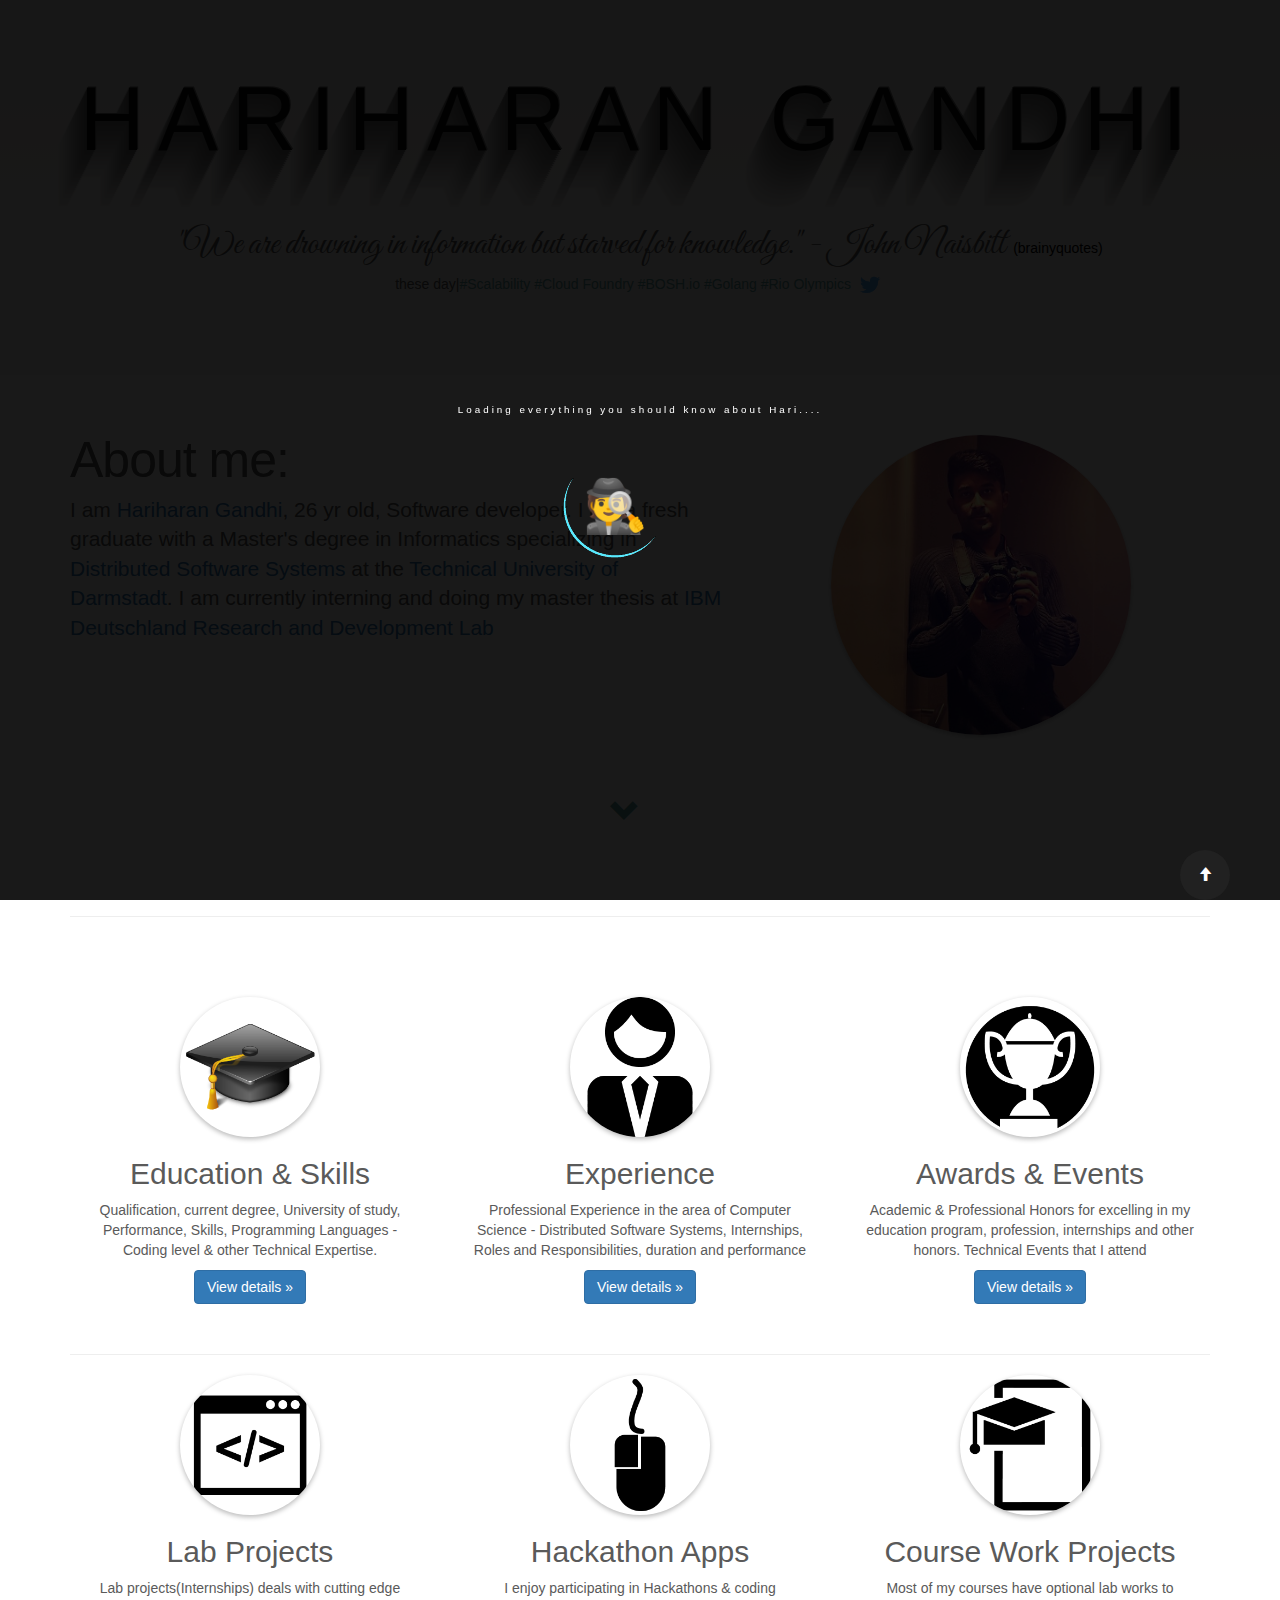
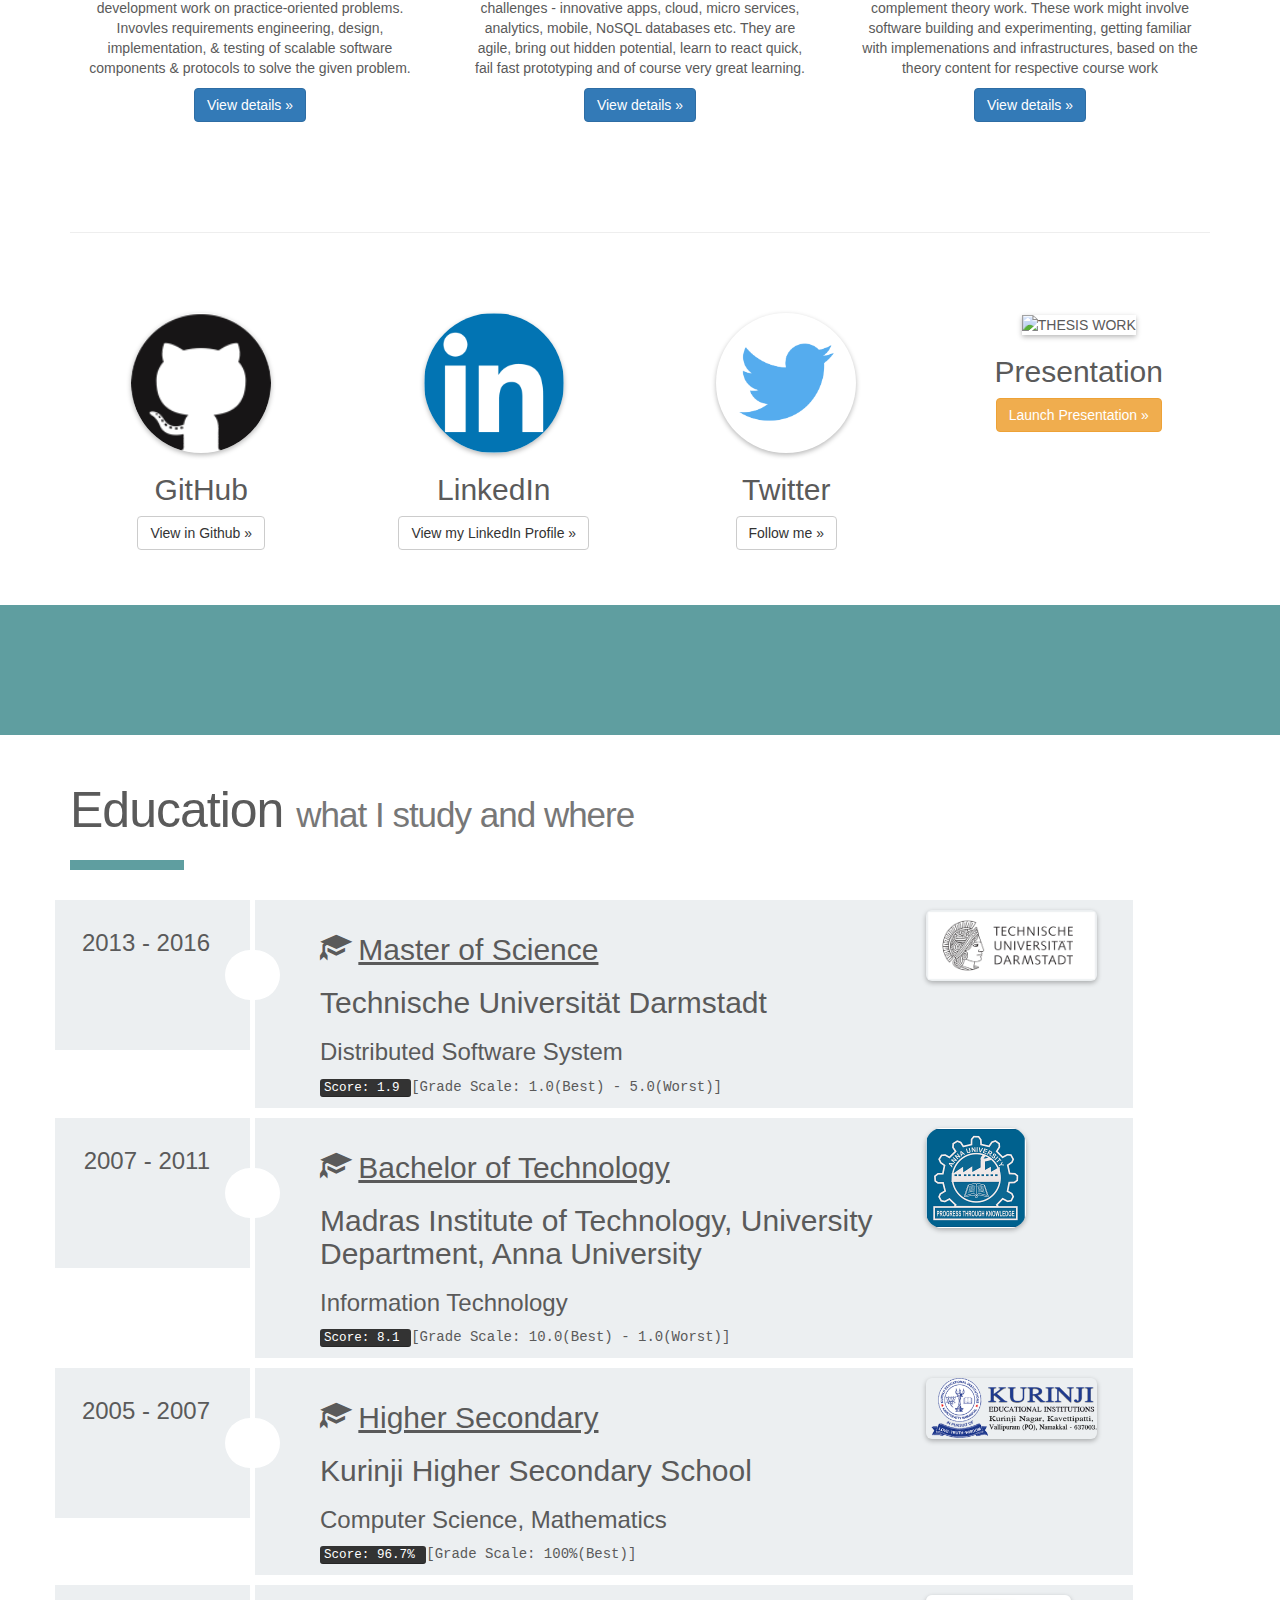
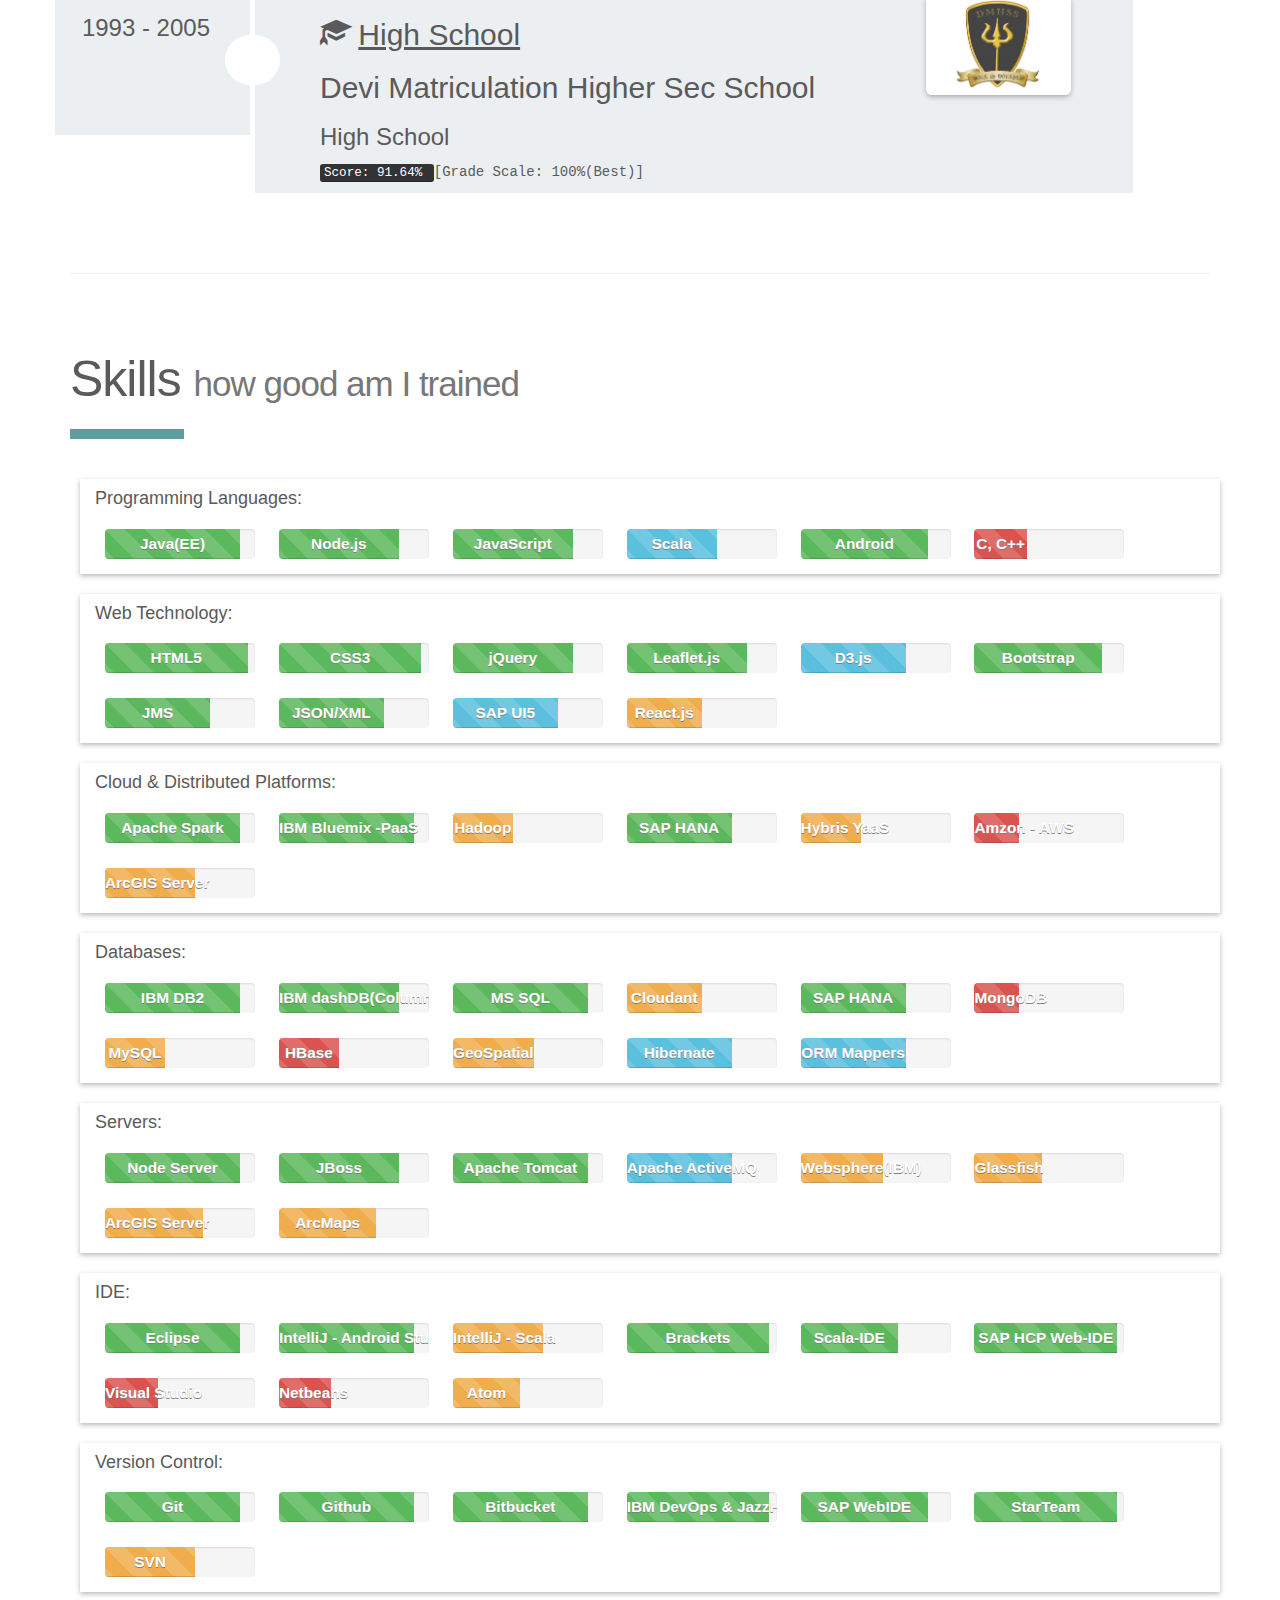
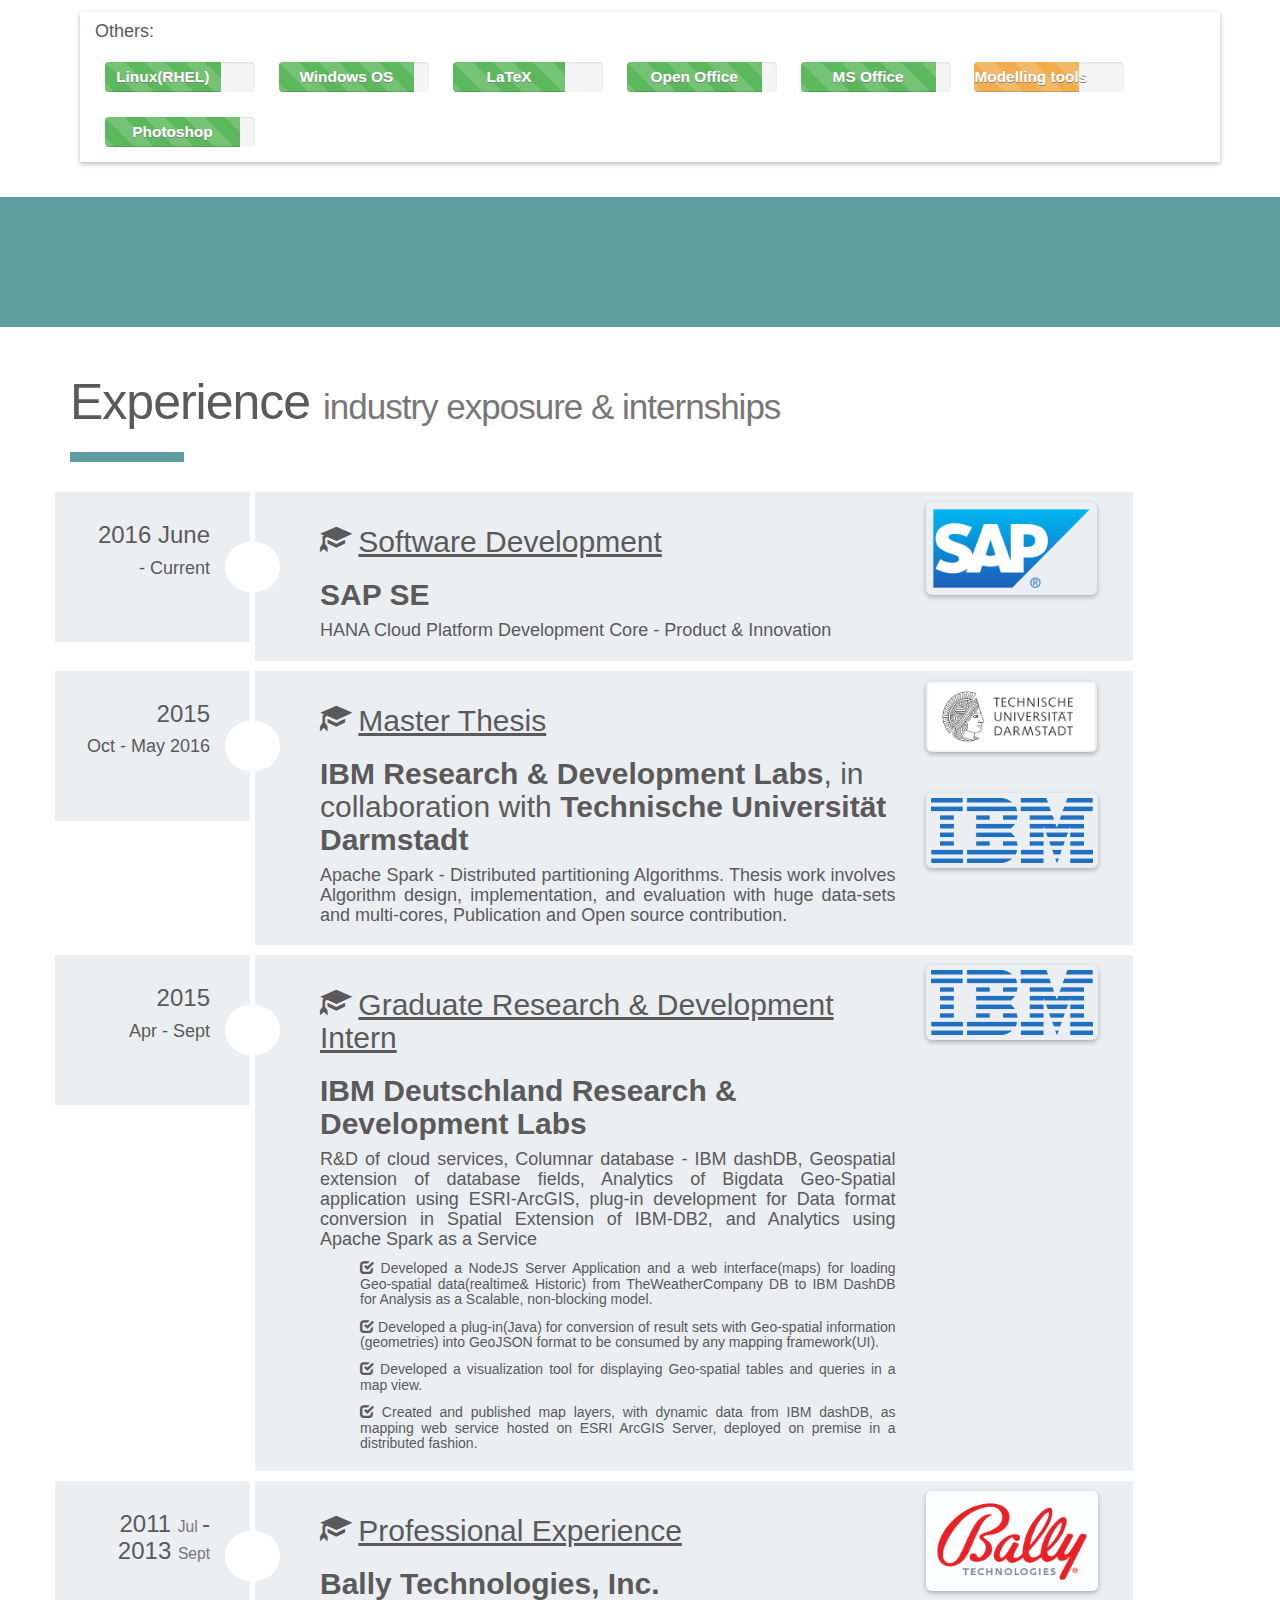
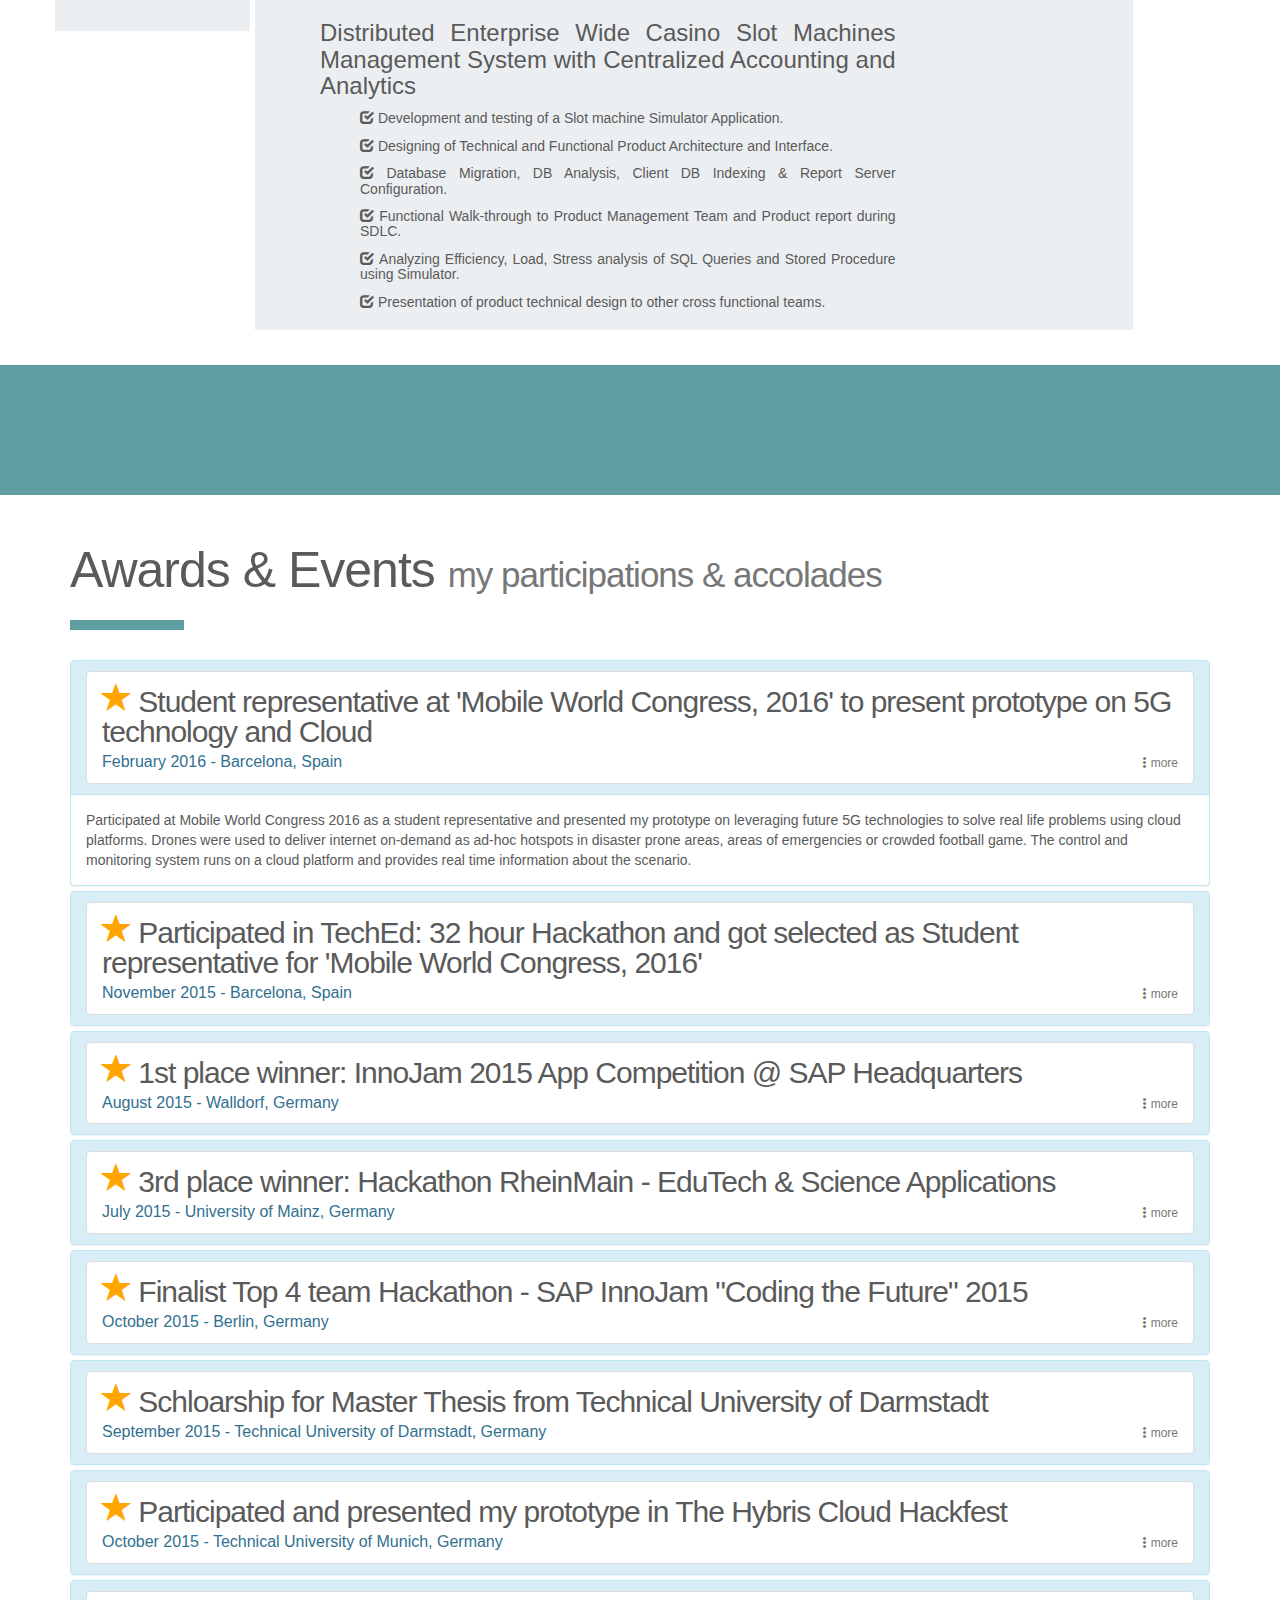
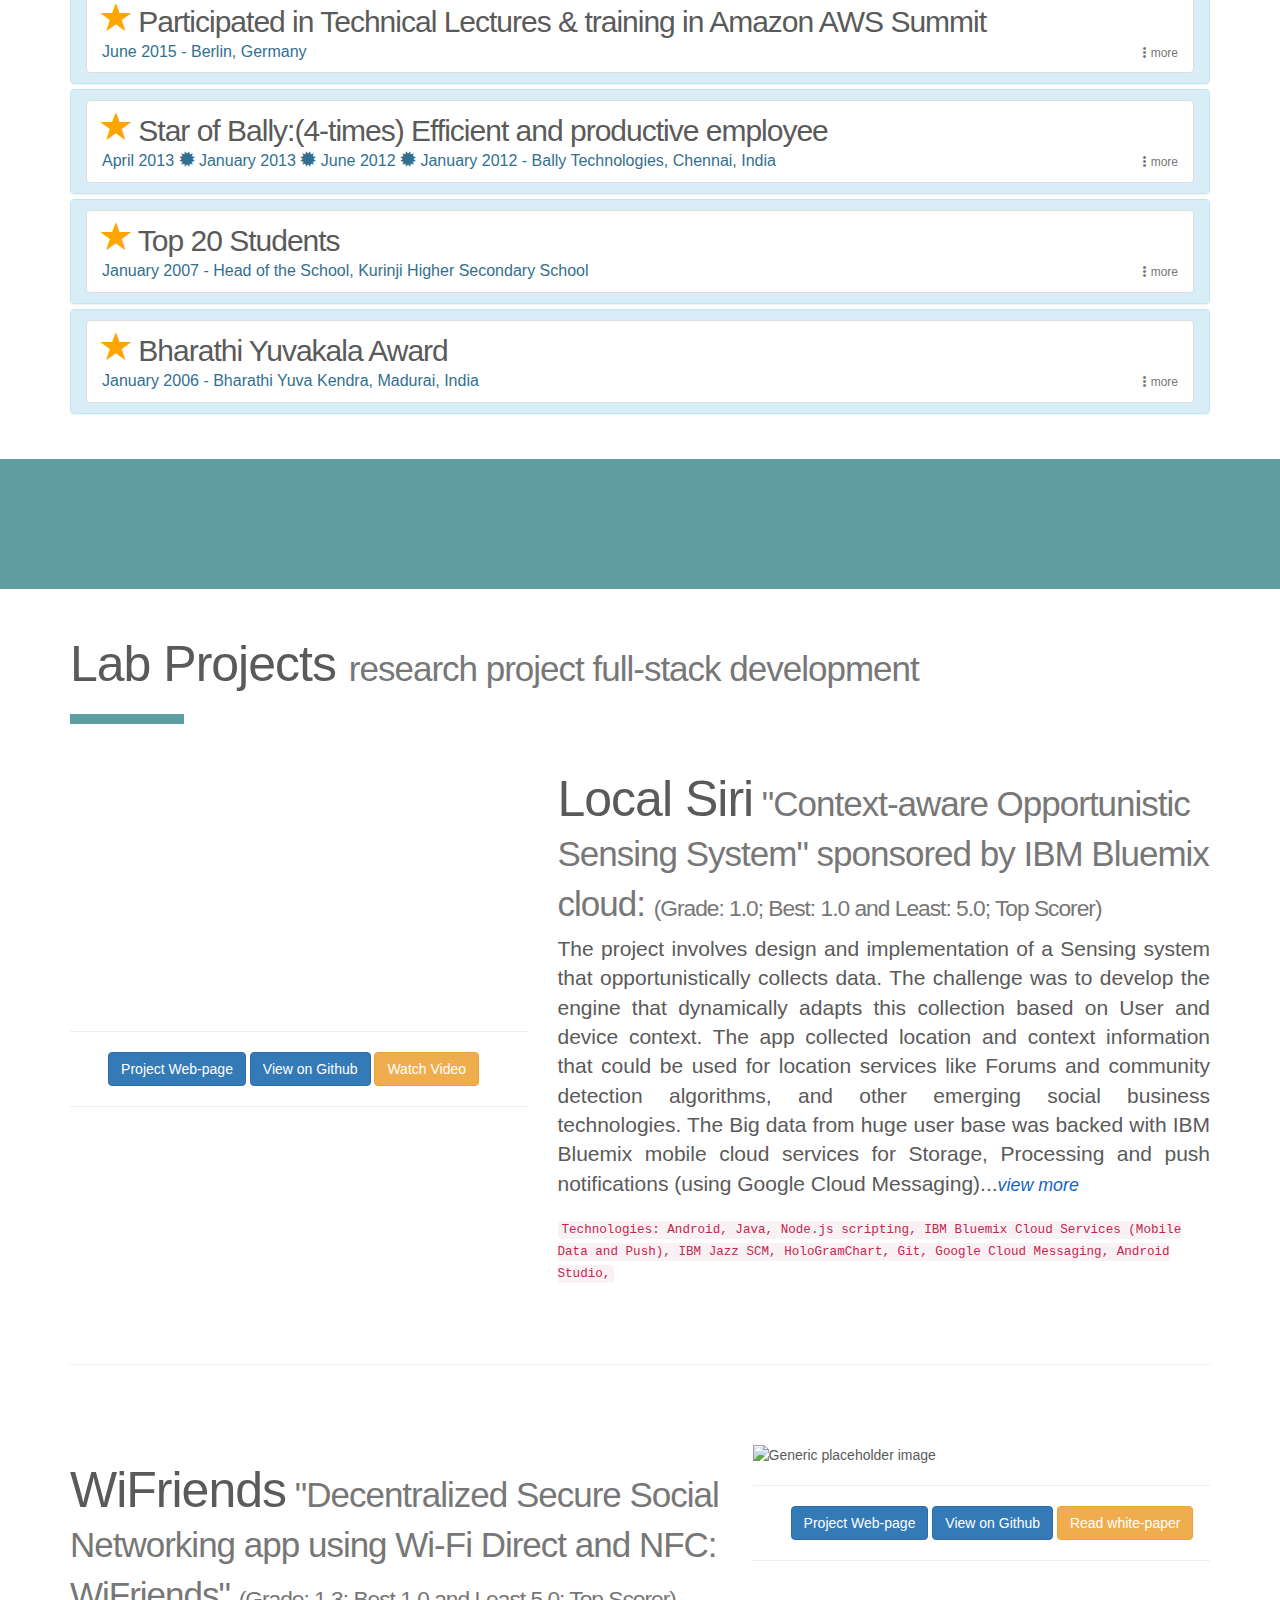
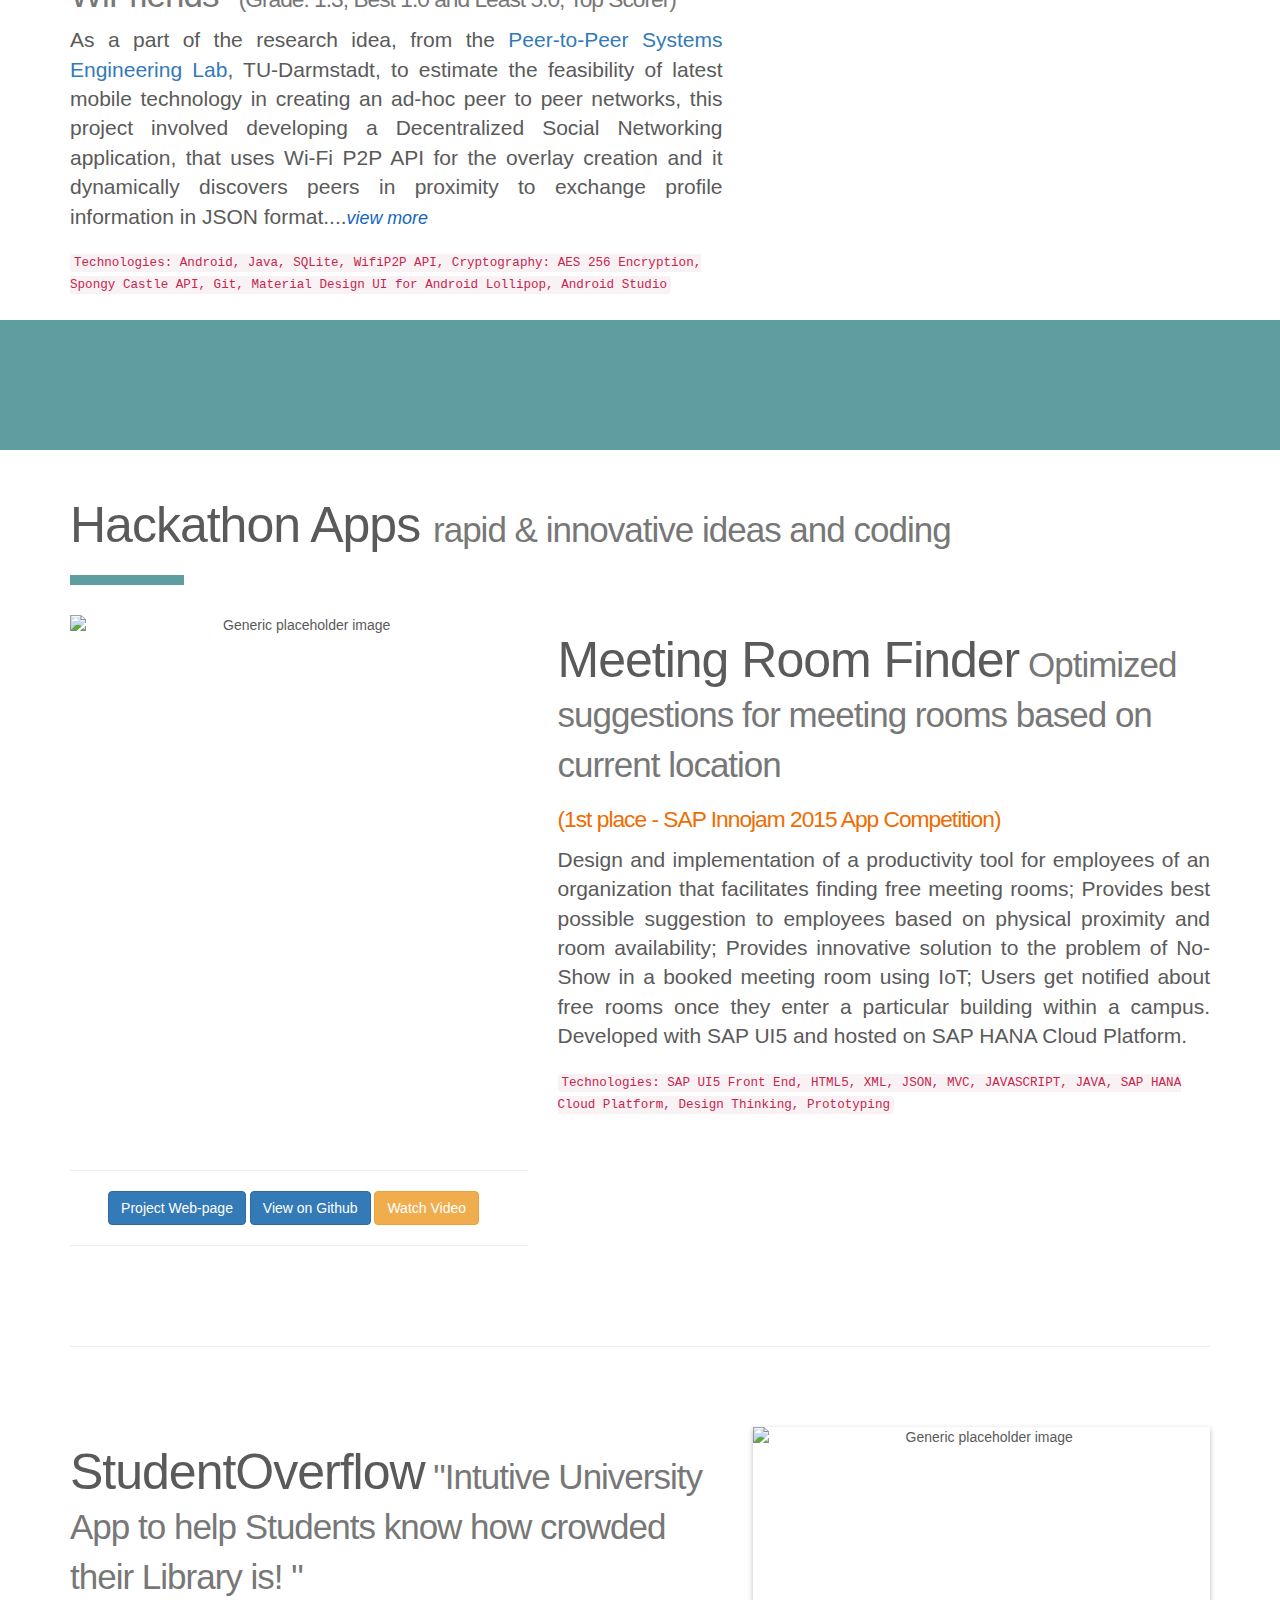
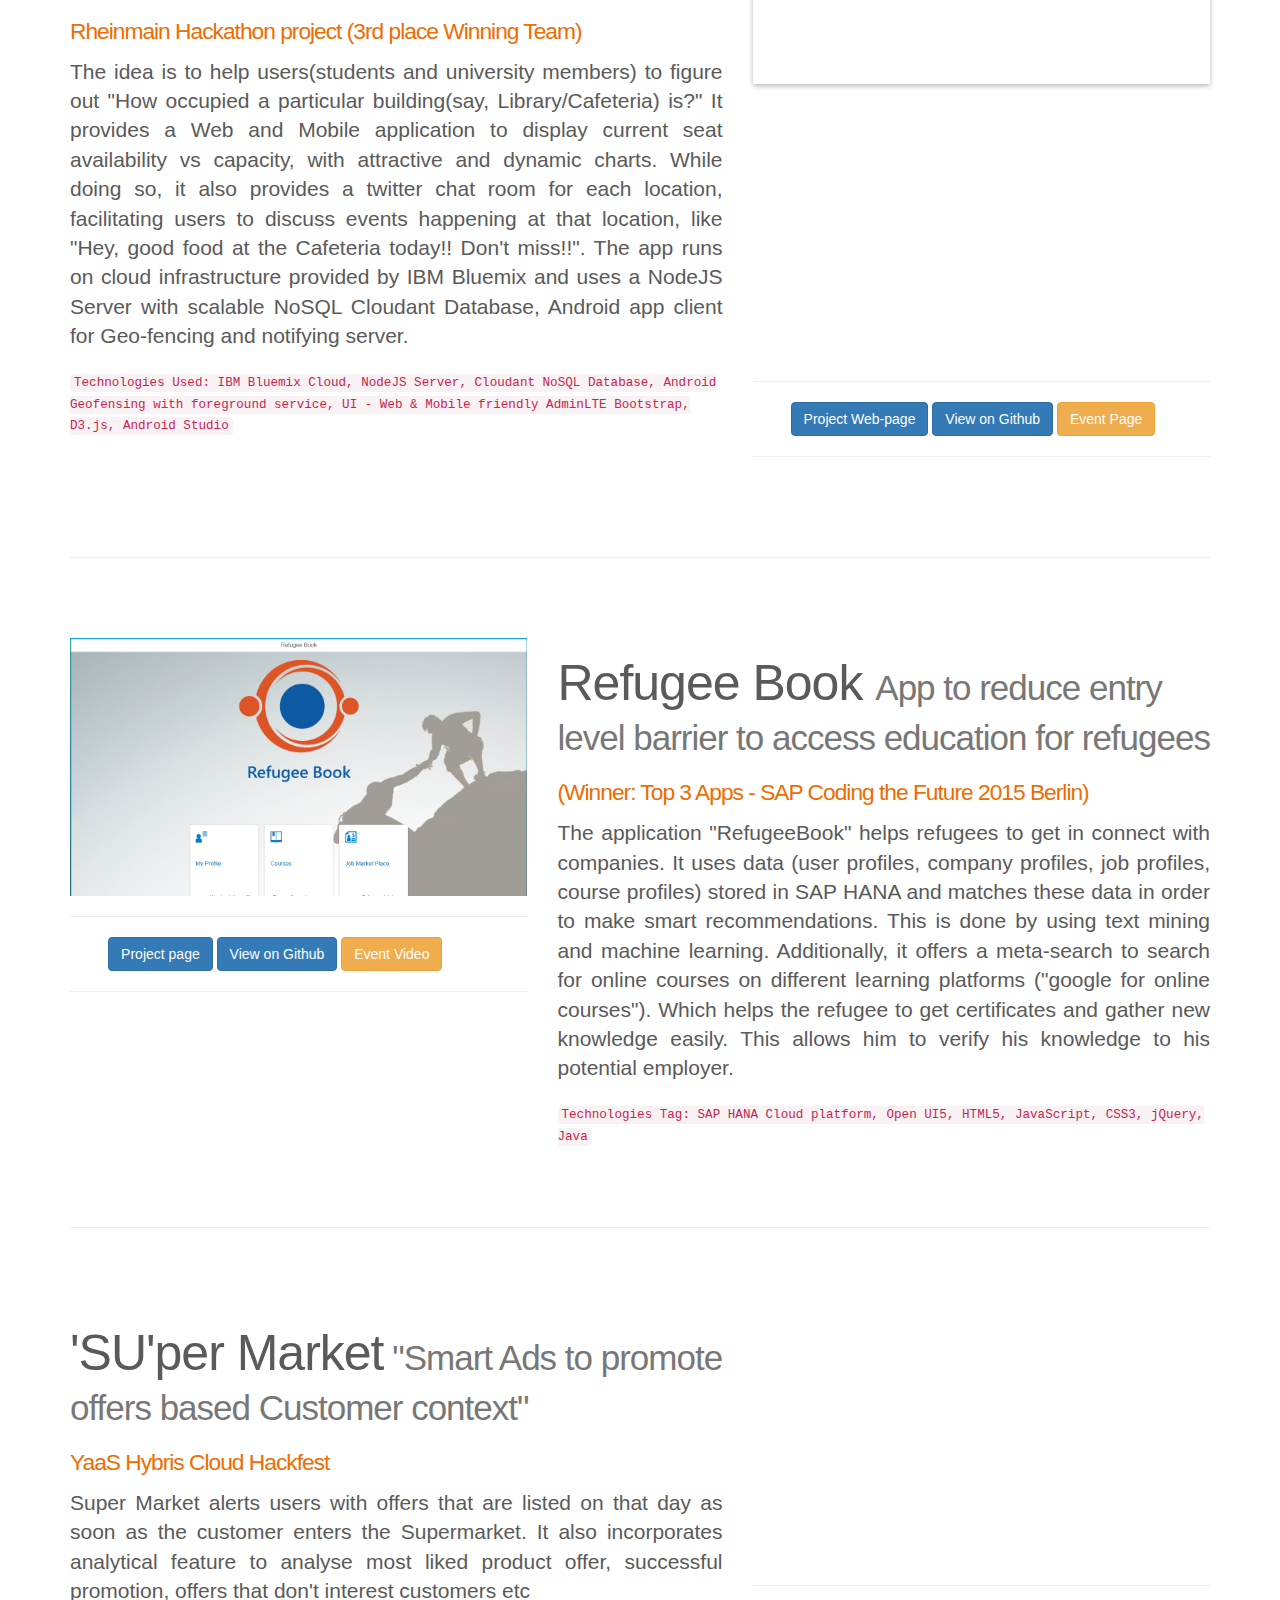
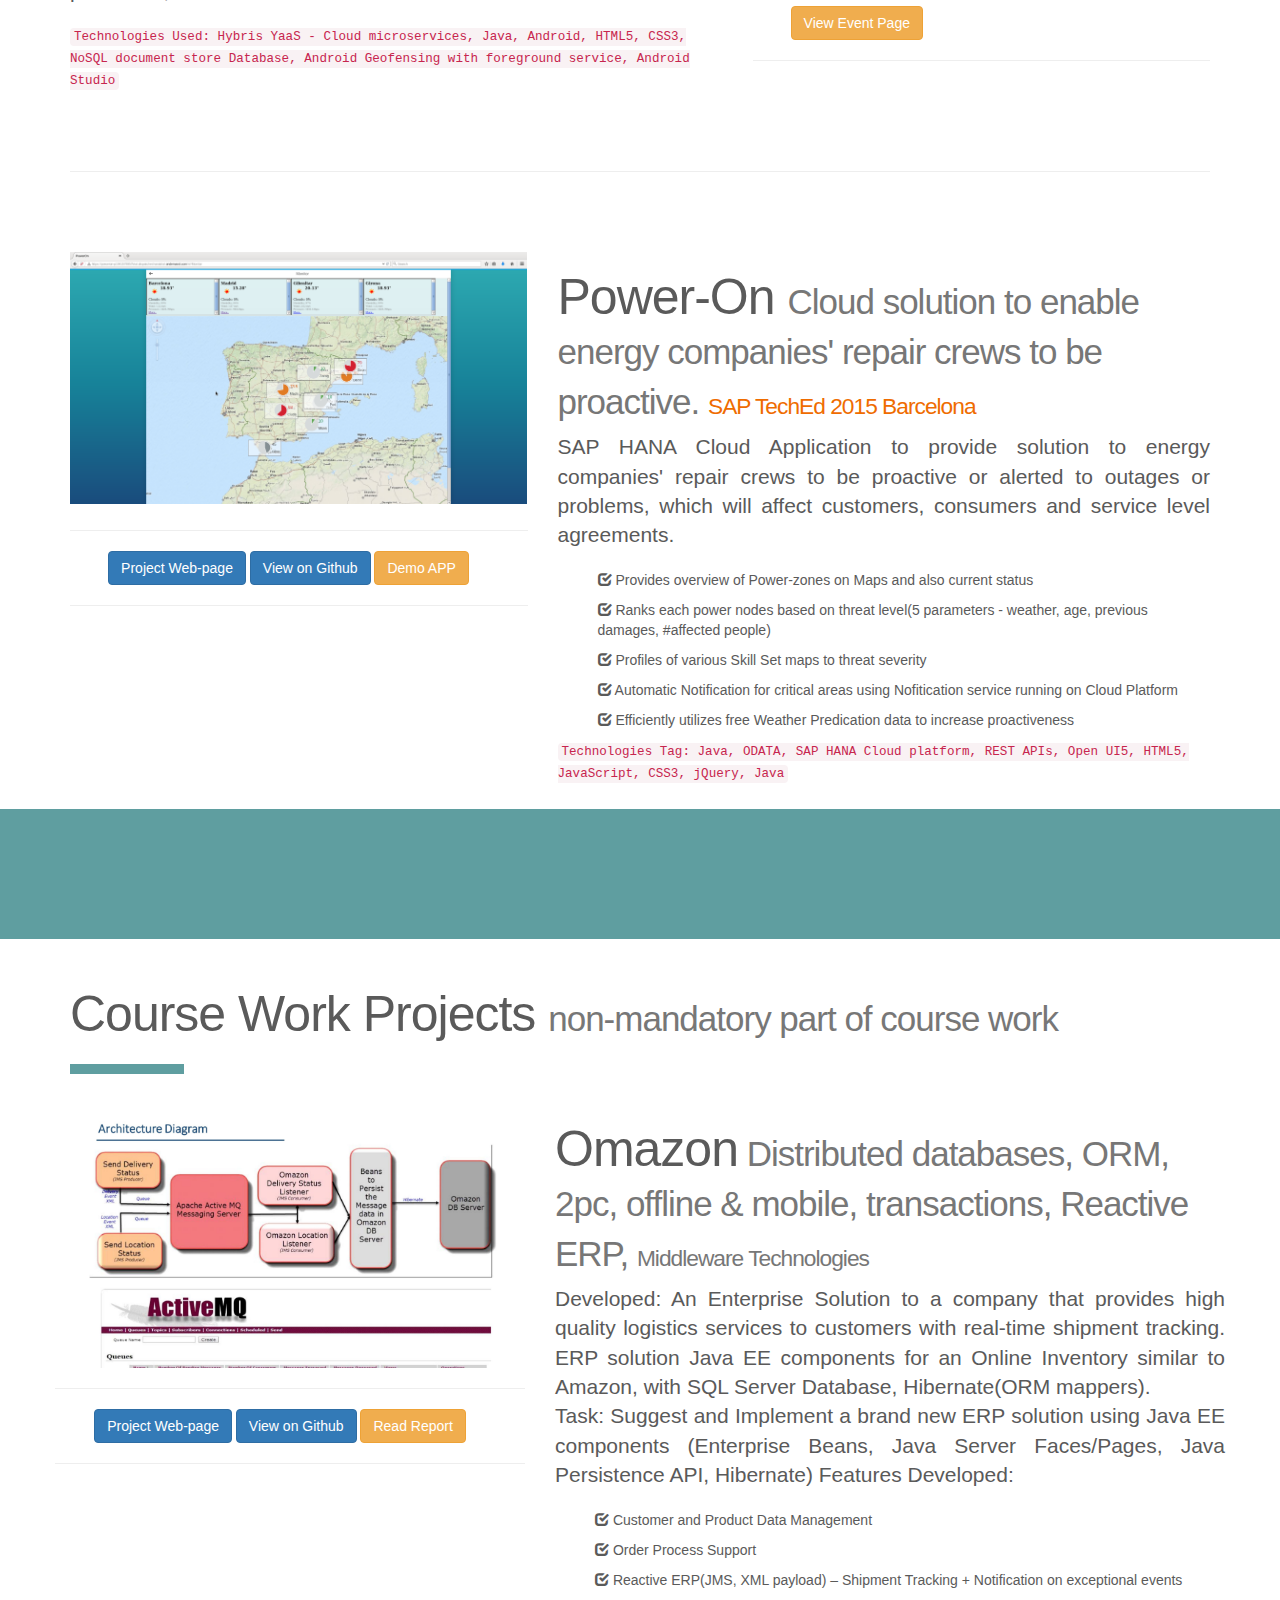
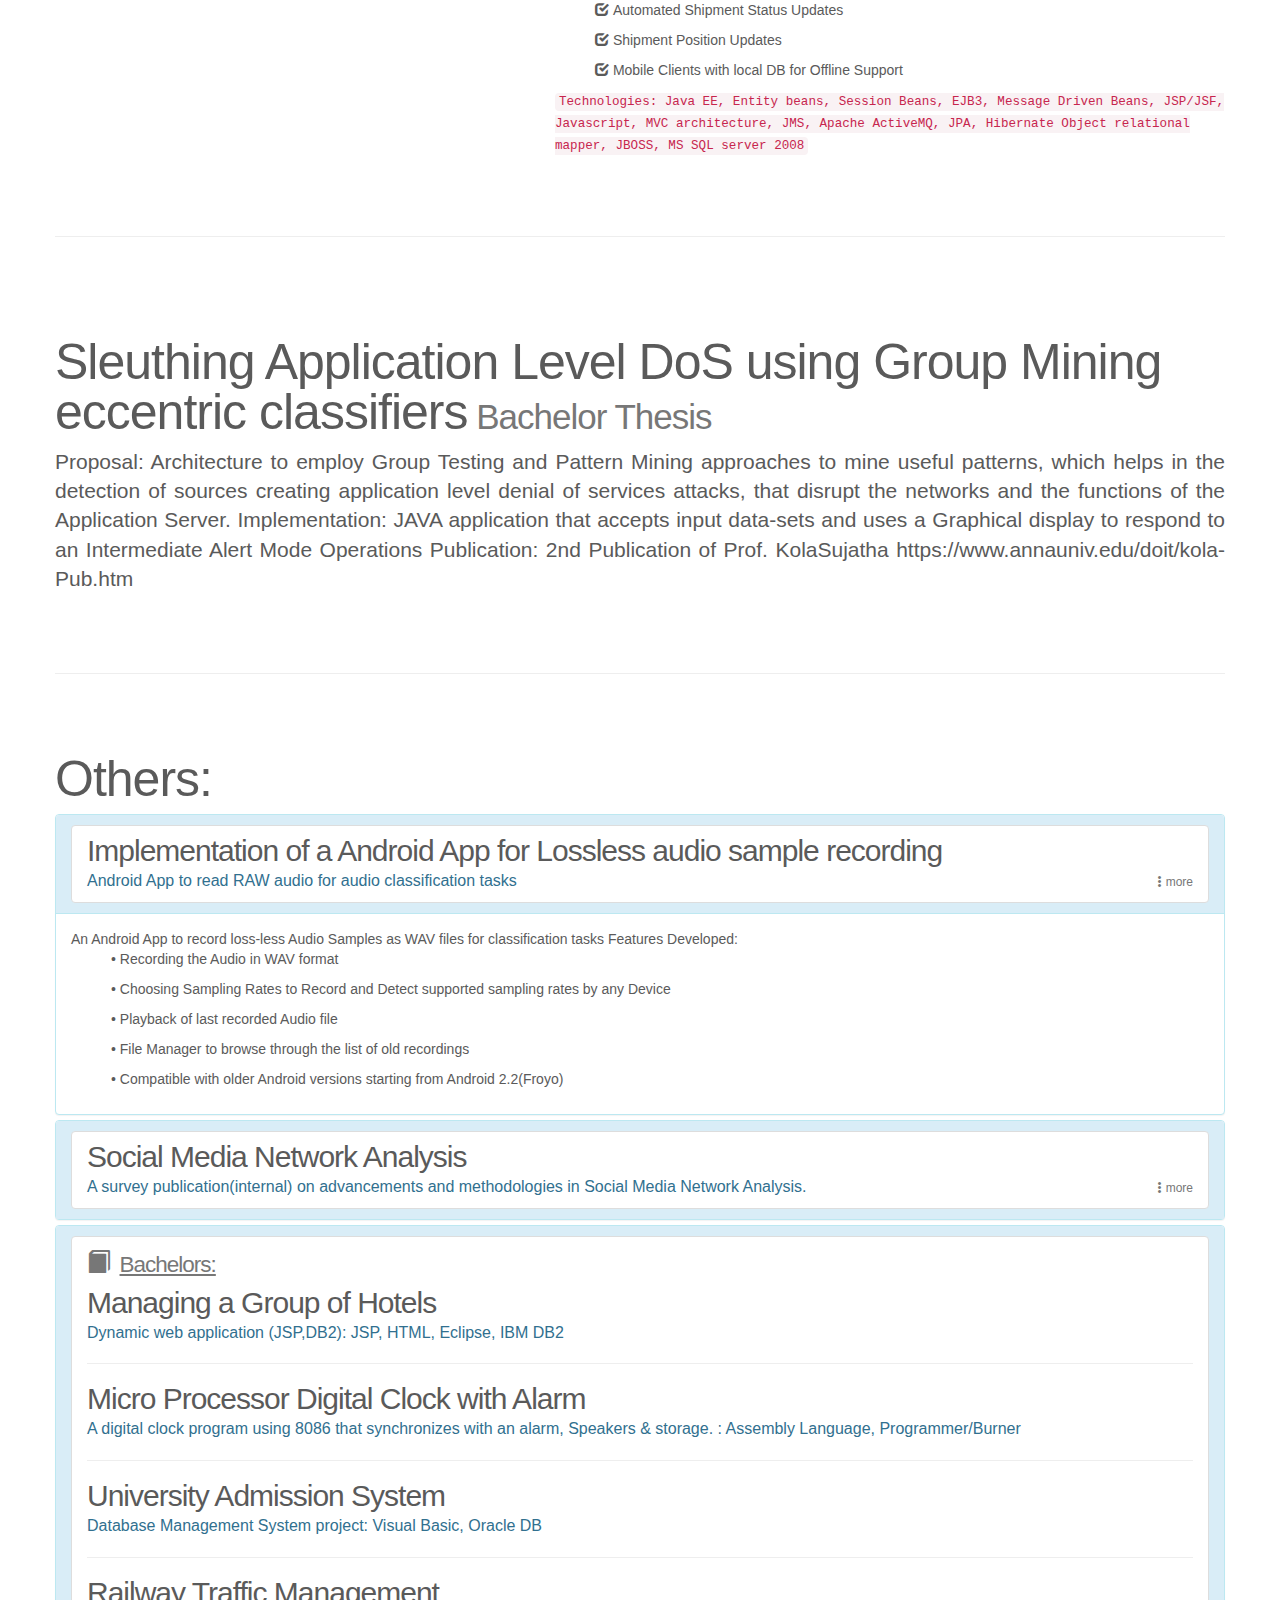
==== commit a15c336d: "Merge remote-tracking branch 'refs/remotes/origin/master'" ====
--- a/index.html
+++ b/index.html
@@ -820,7 +820,7 @@
                                 <ul> ★ Rapid Development</ul>
                                 <ul> ★ Good presentation and live demo with audience</ul>
 
-                                ► Visit: https://ideas.sap.com/digitalinnovation As 1st place winner, our team gets invited to participate in the next InnoJam at Barcelona and the TechEd Conference
+                                ► Visit: <a href="https://ideas.sap.com/digitalinnovation" target="_blank">https://ideas.sap.com/digitalinnovation</a> As 1st place winner, our team gets invited to participate in the next InnoJam at Barcelona and the TechEd Conference
                             </div>
                         </div>
                     </div>
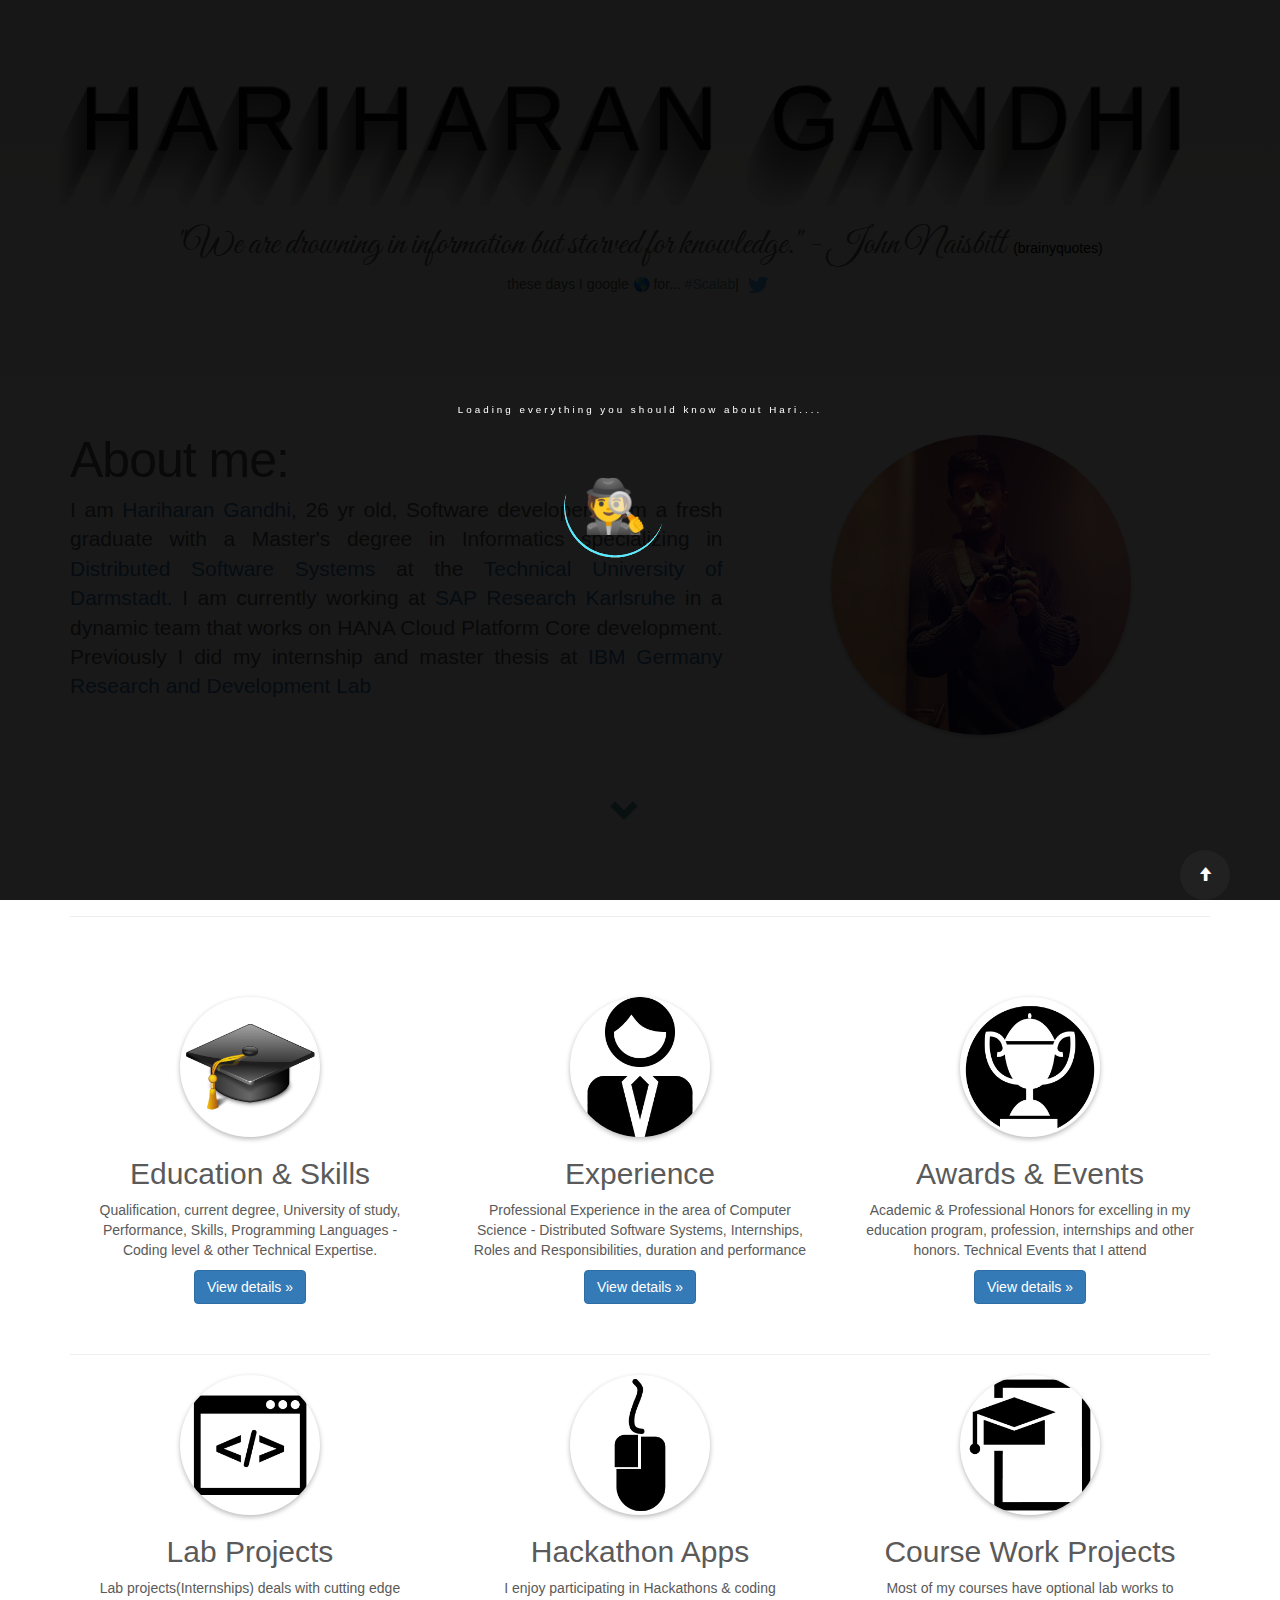
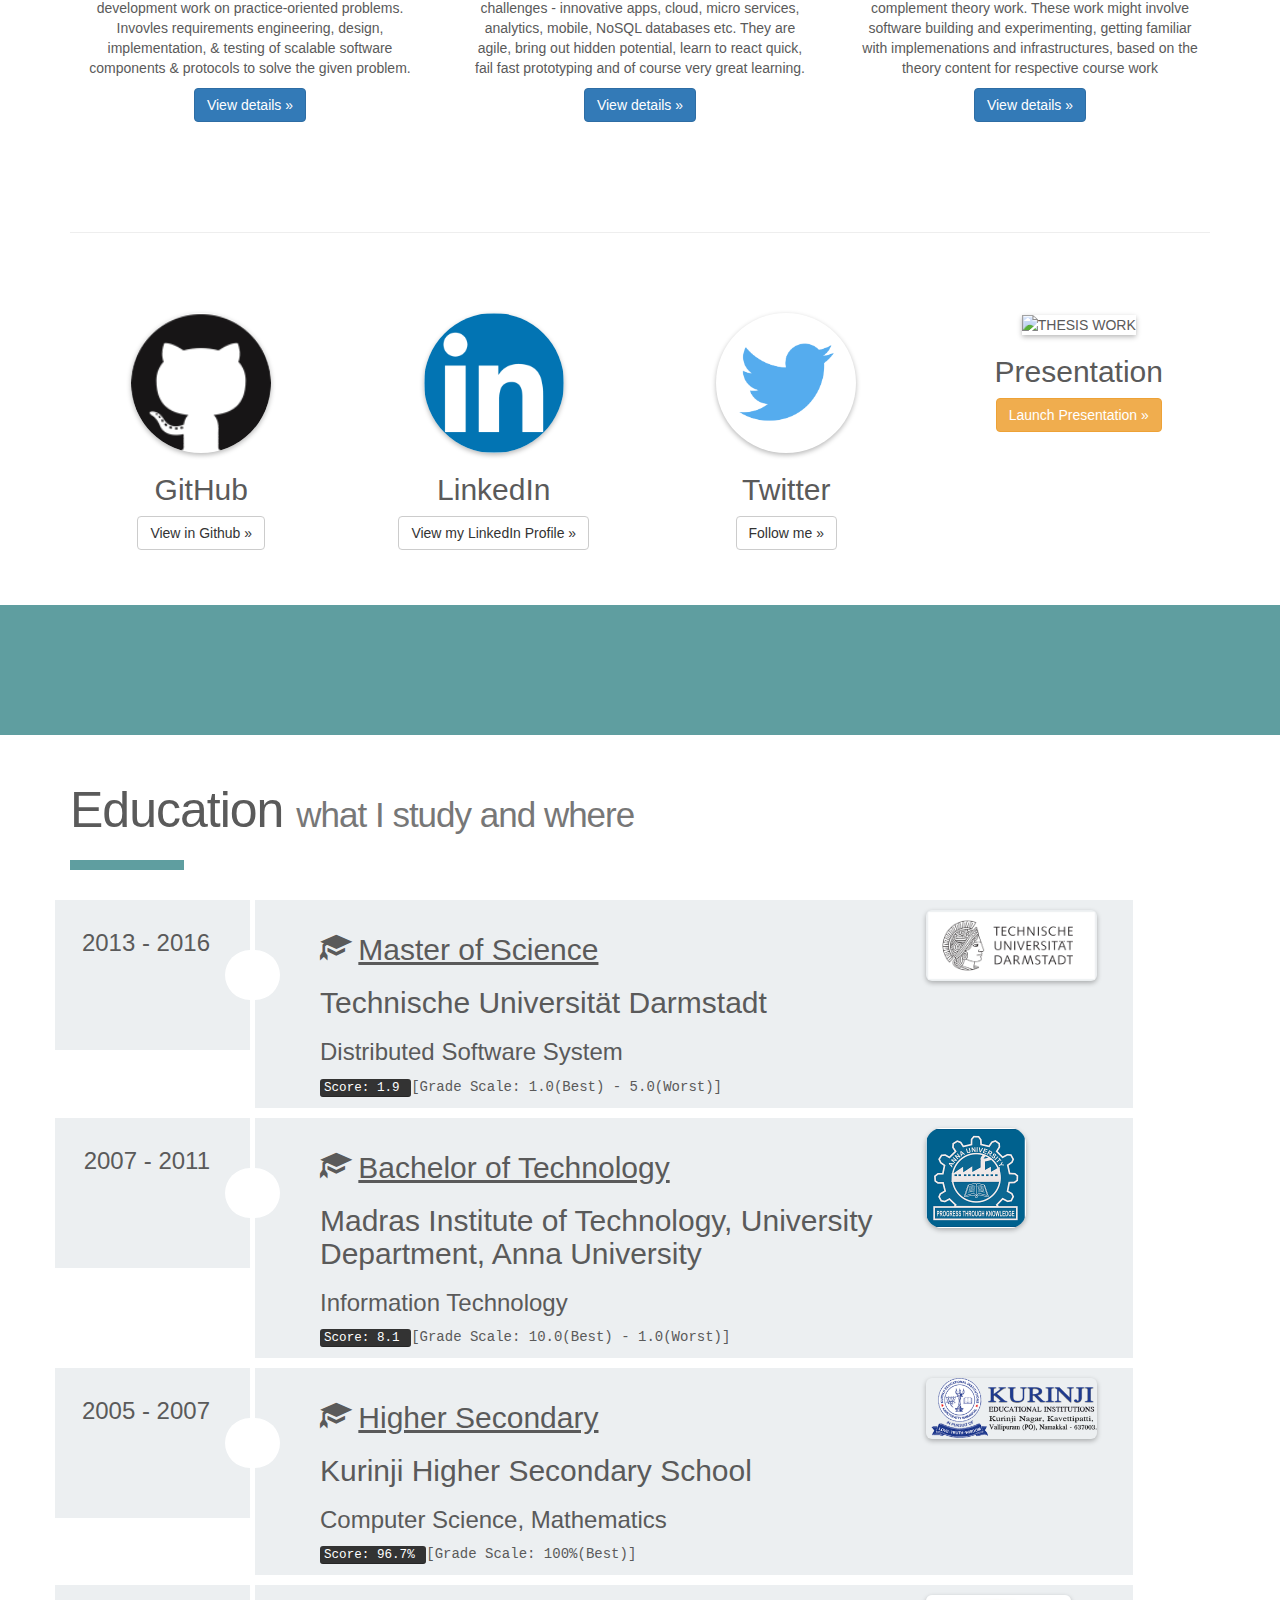
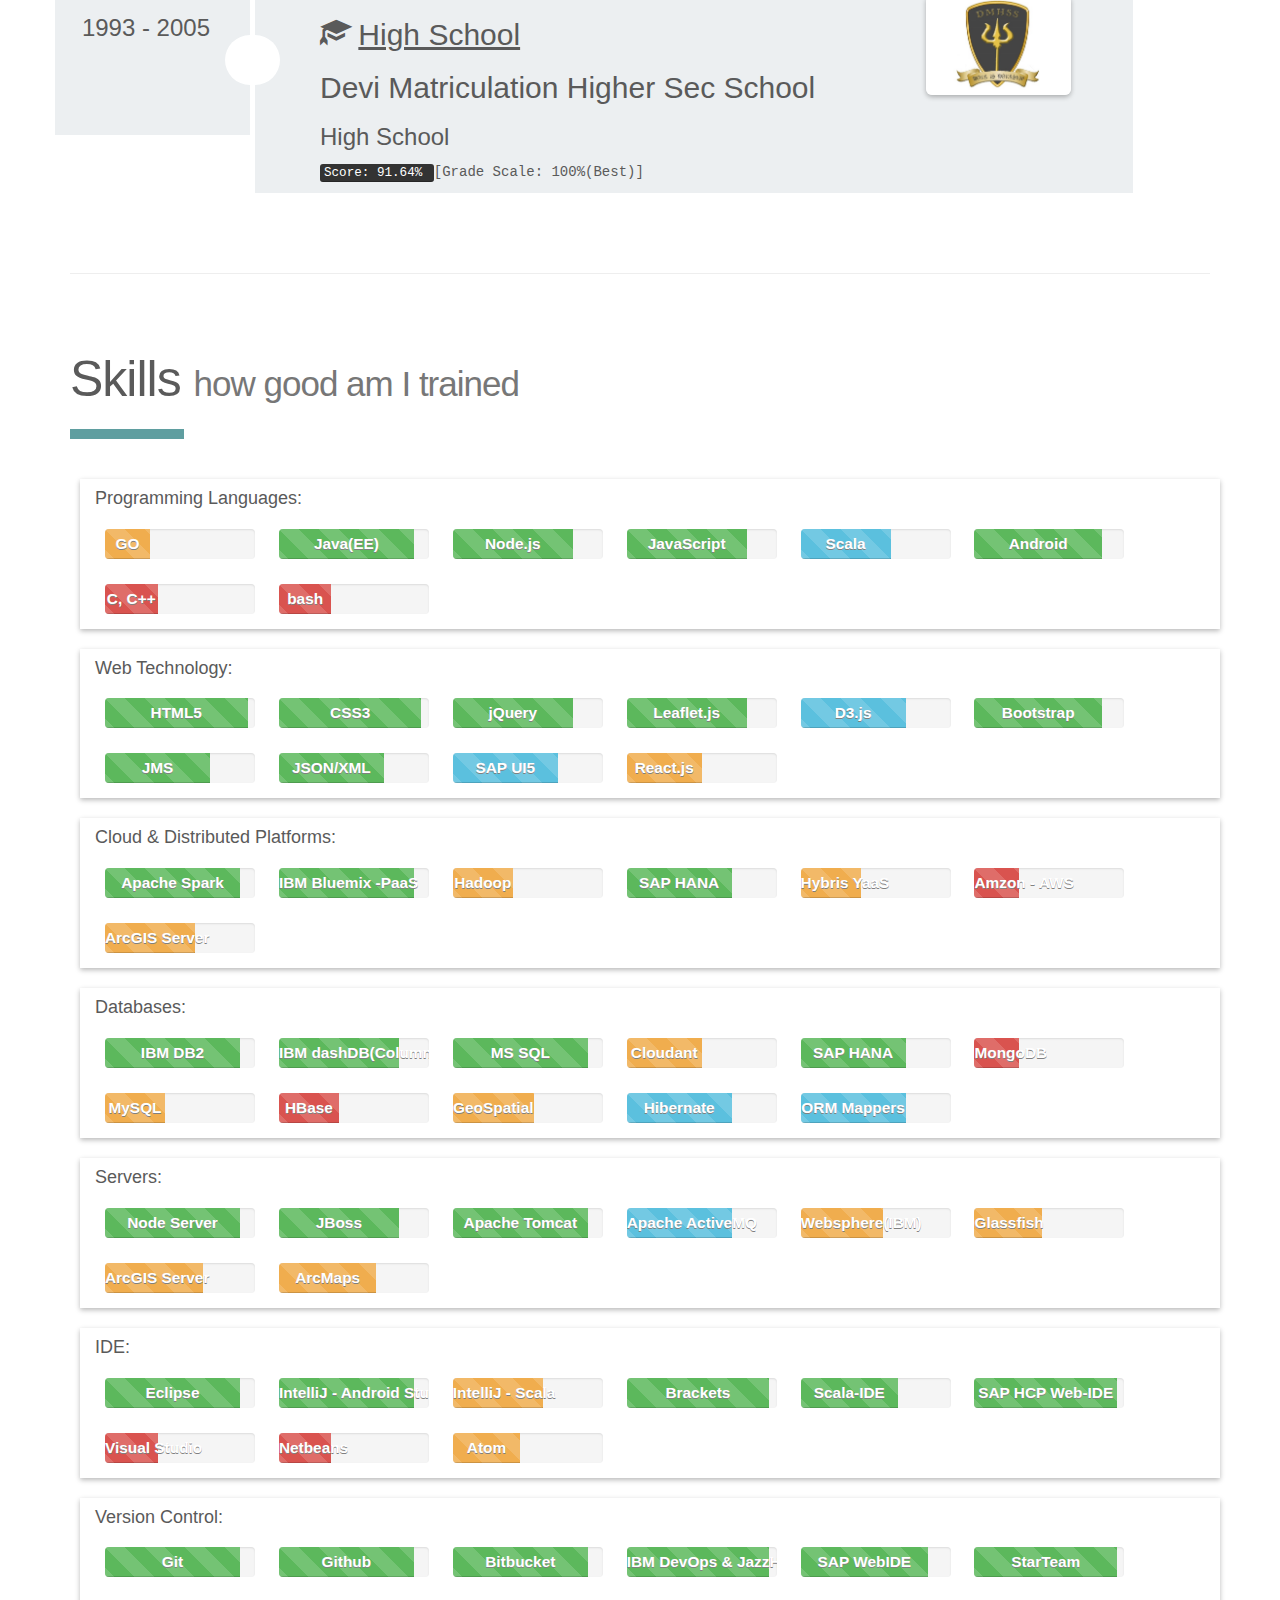
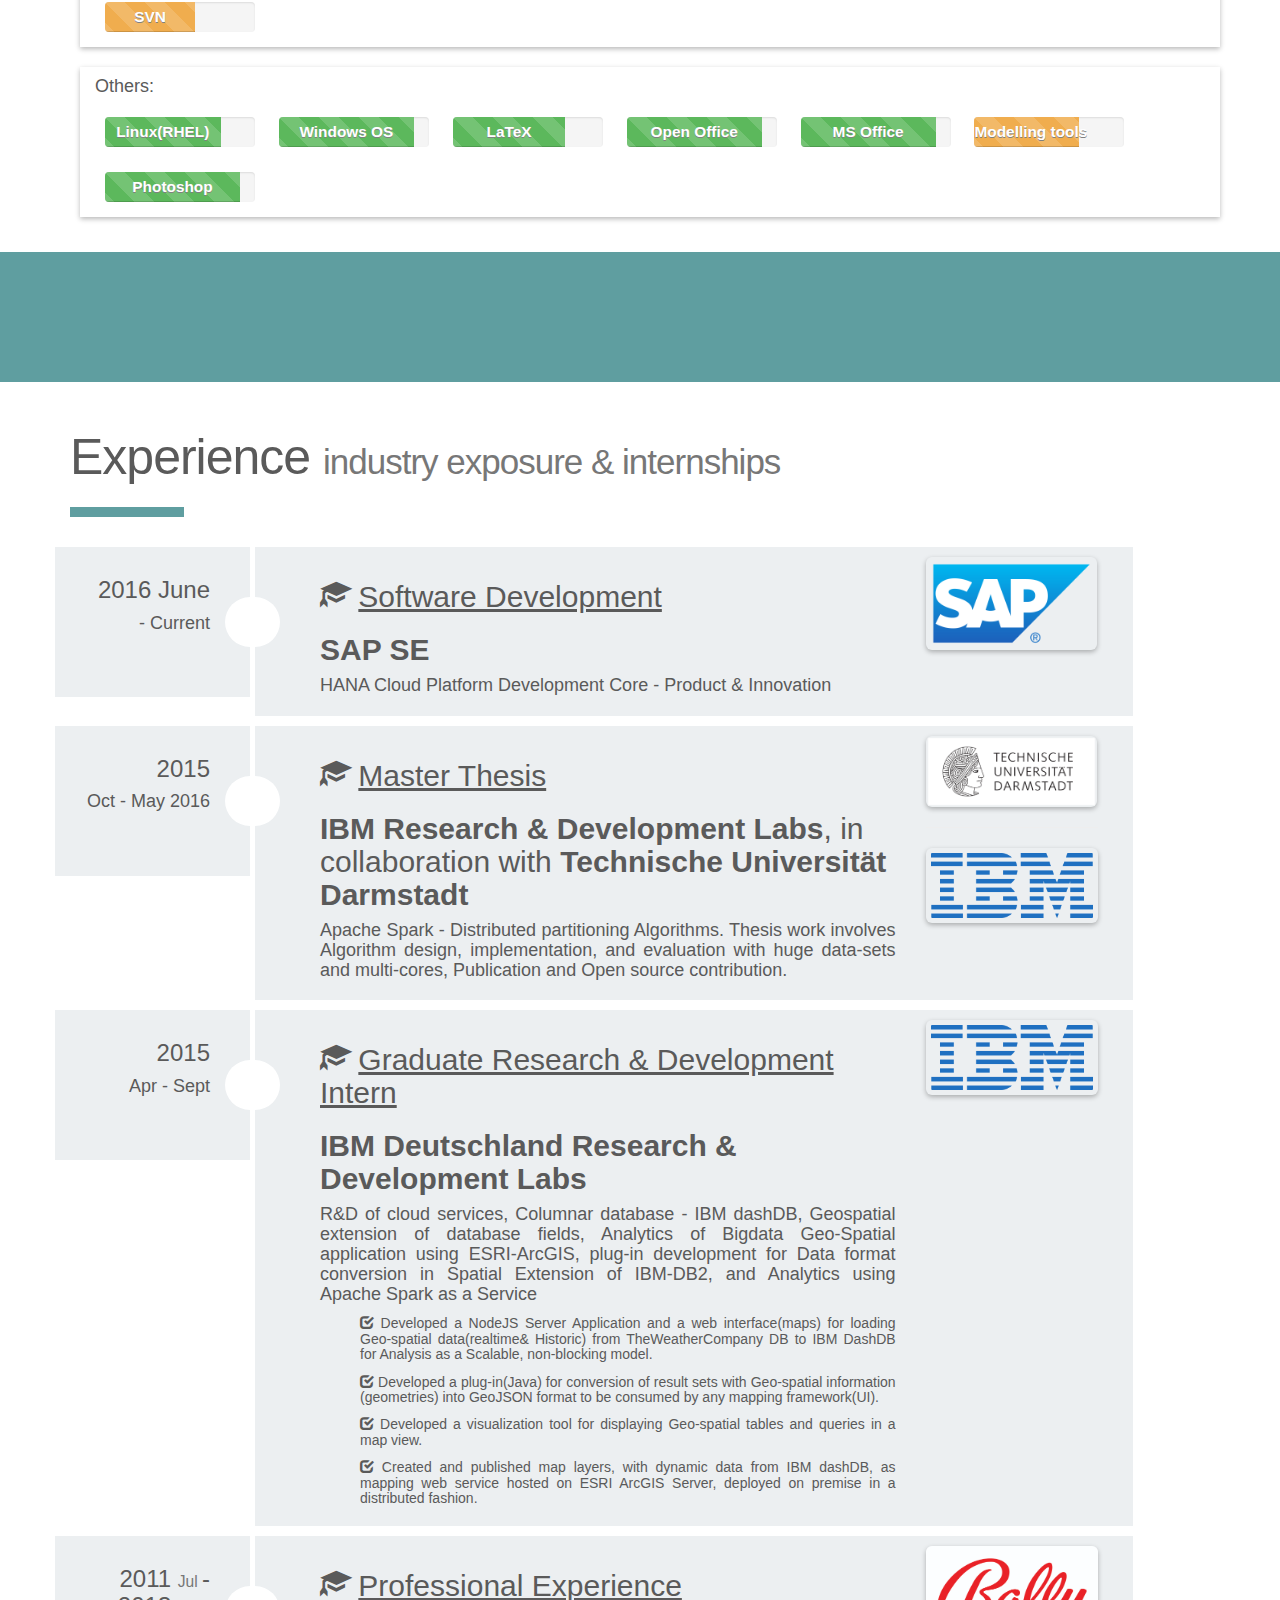
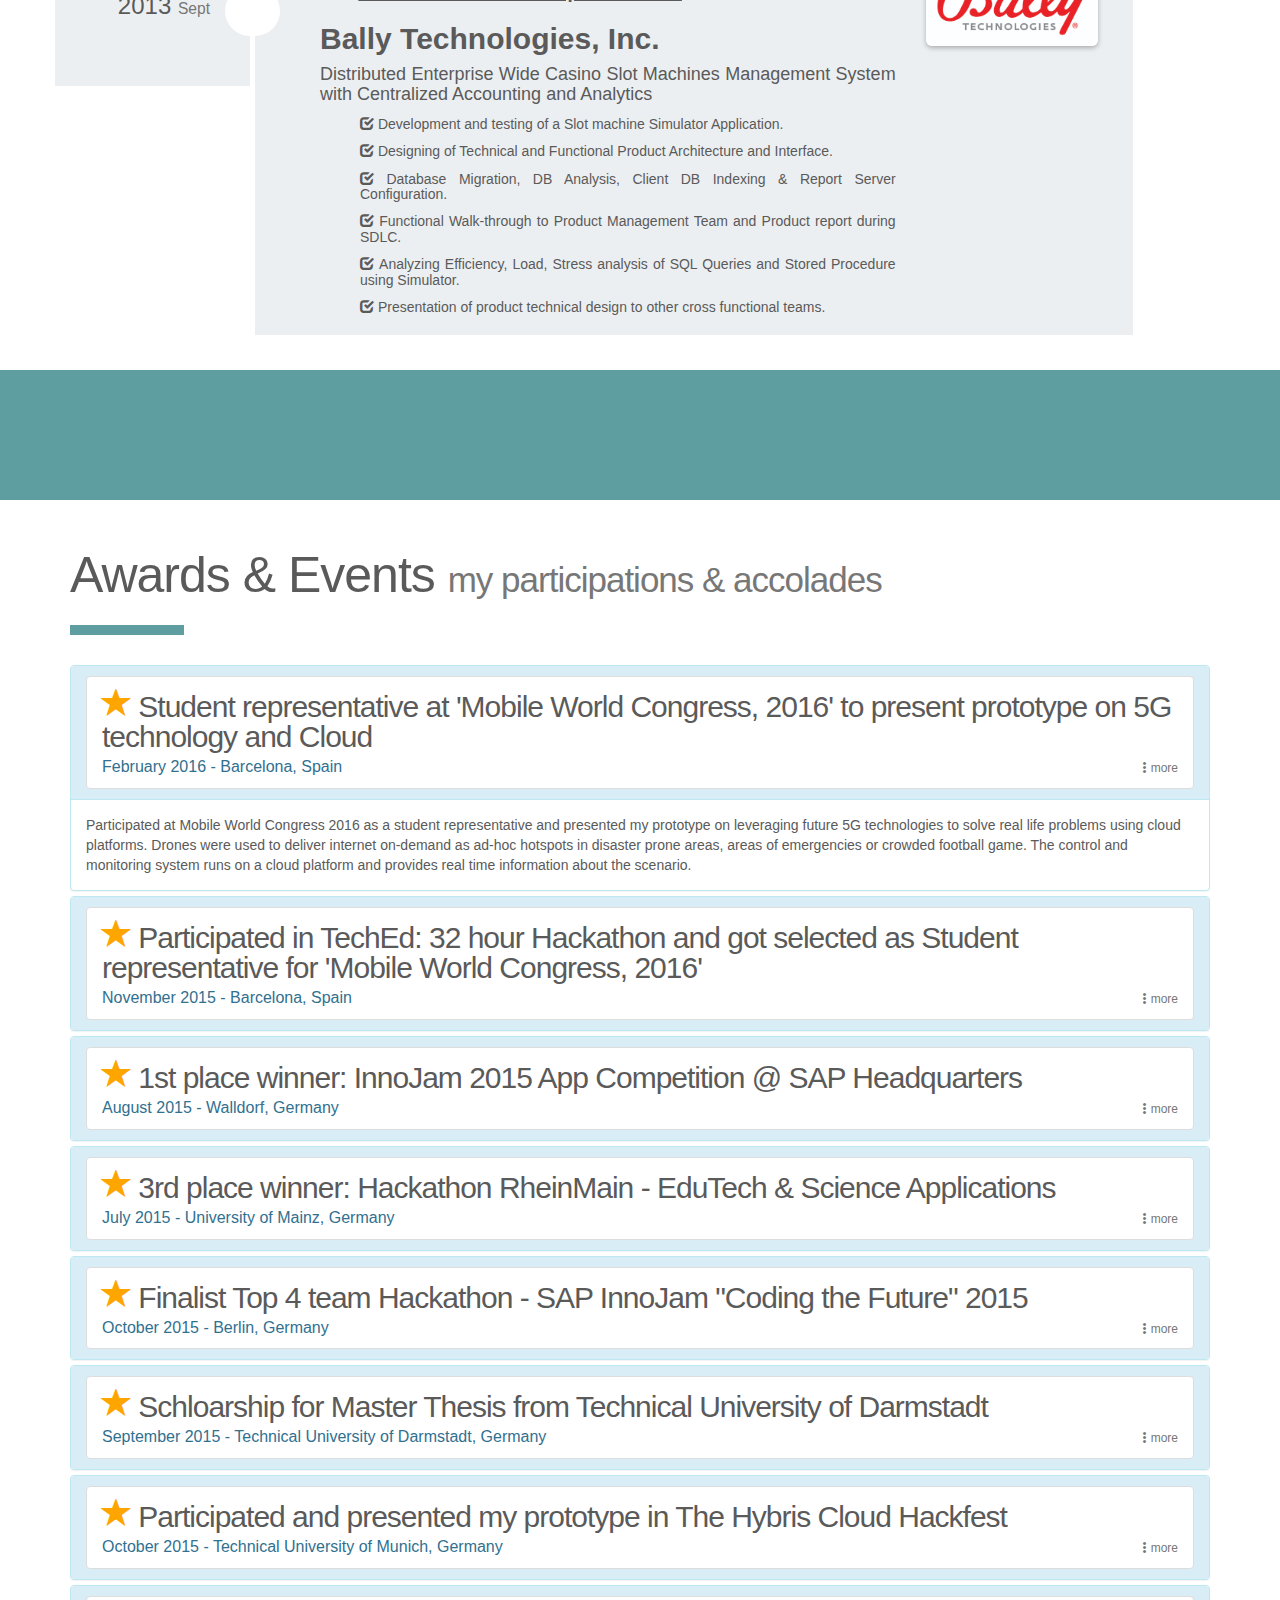
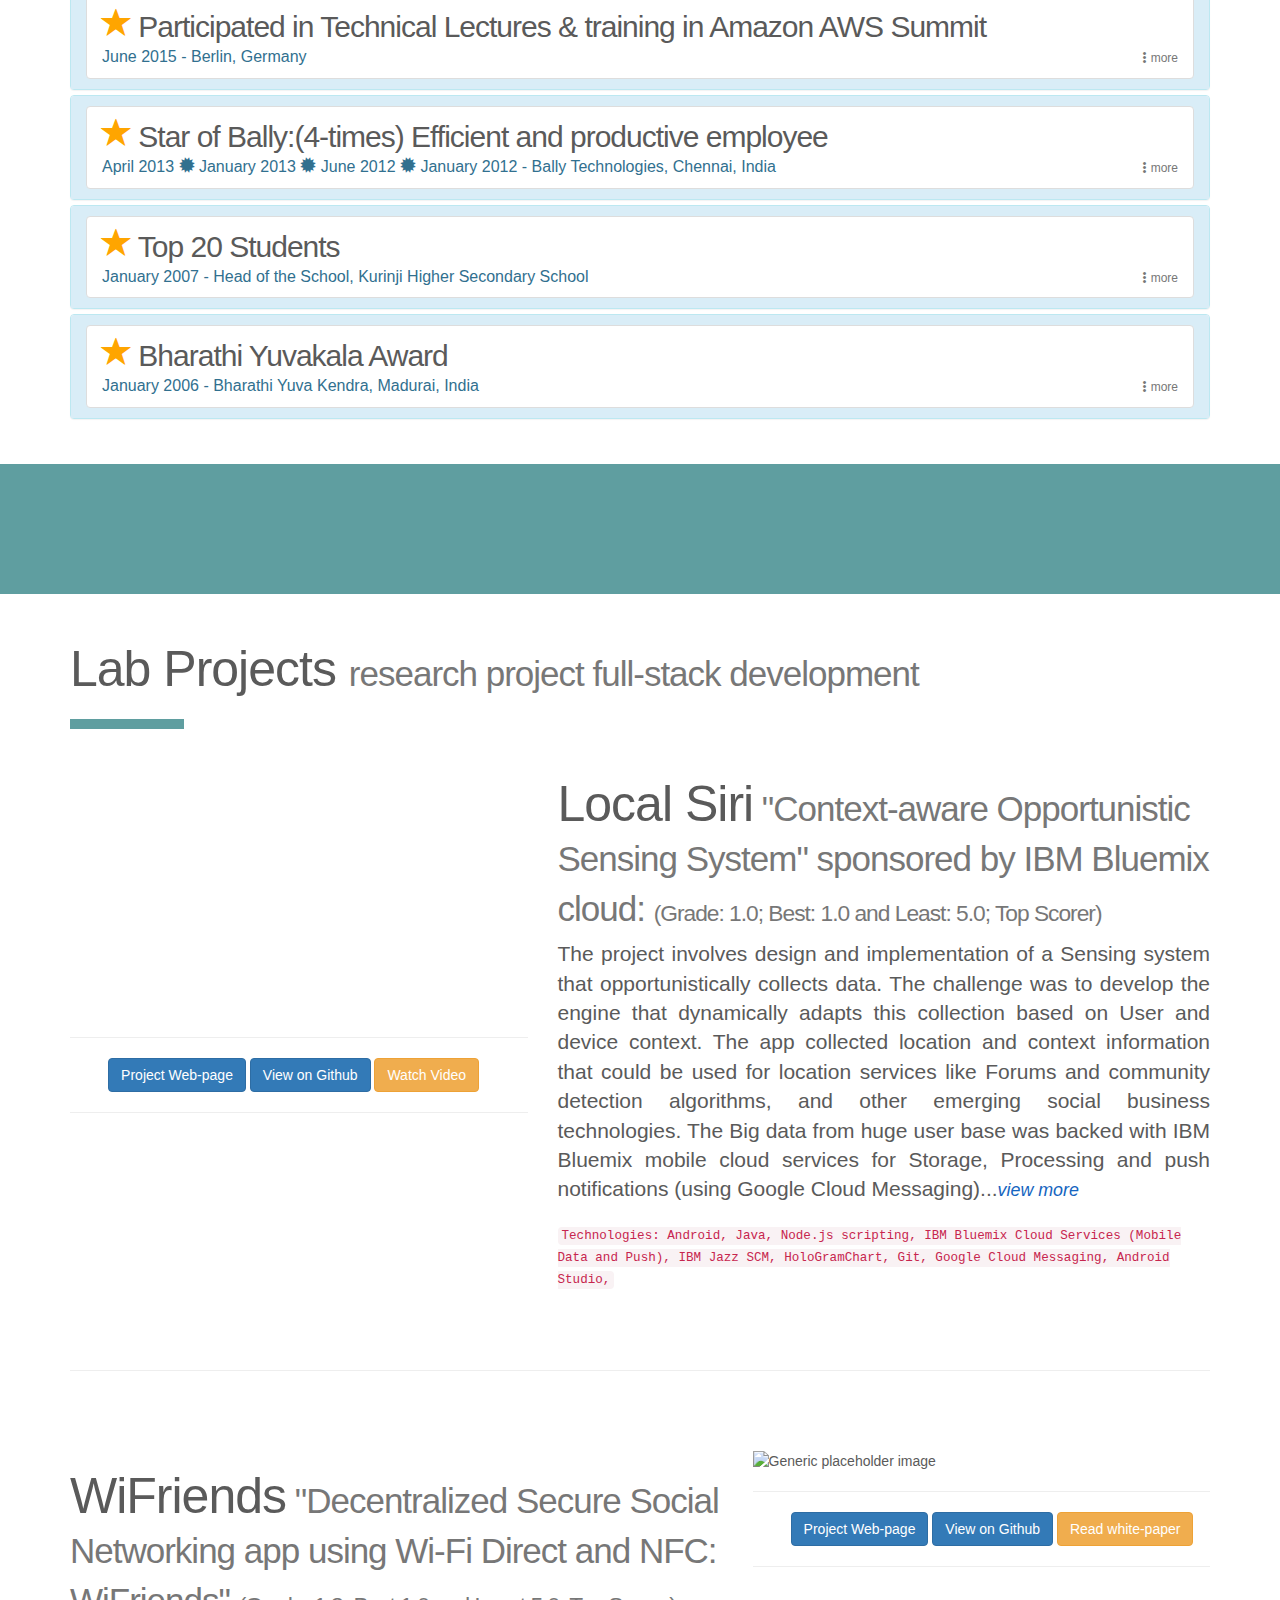
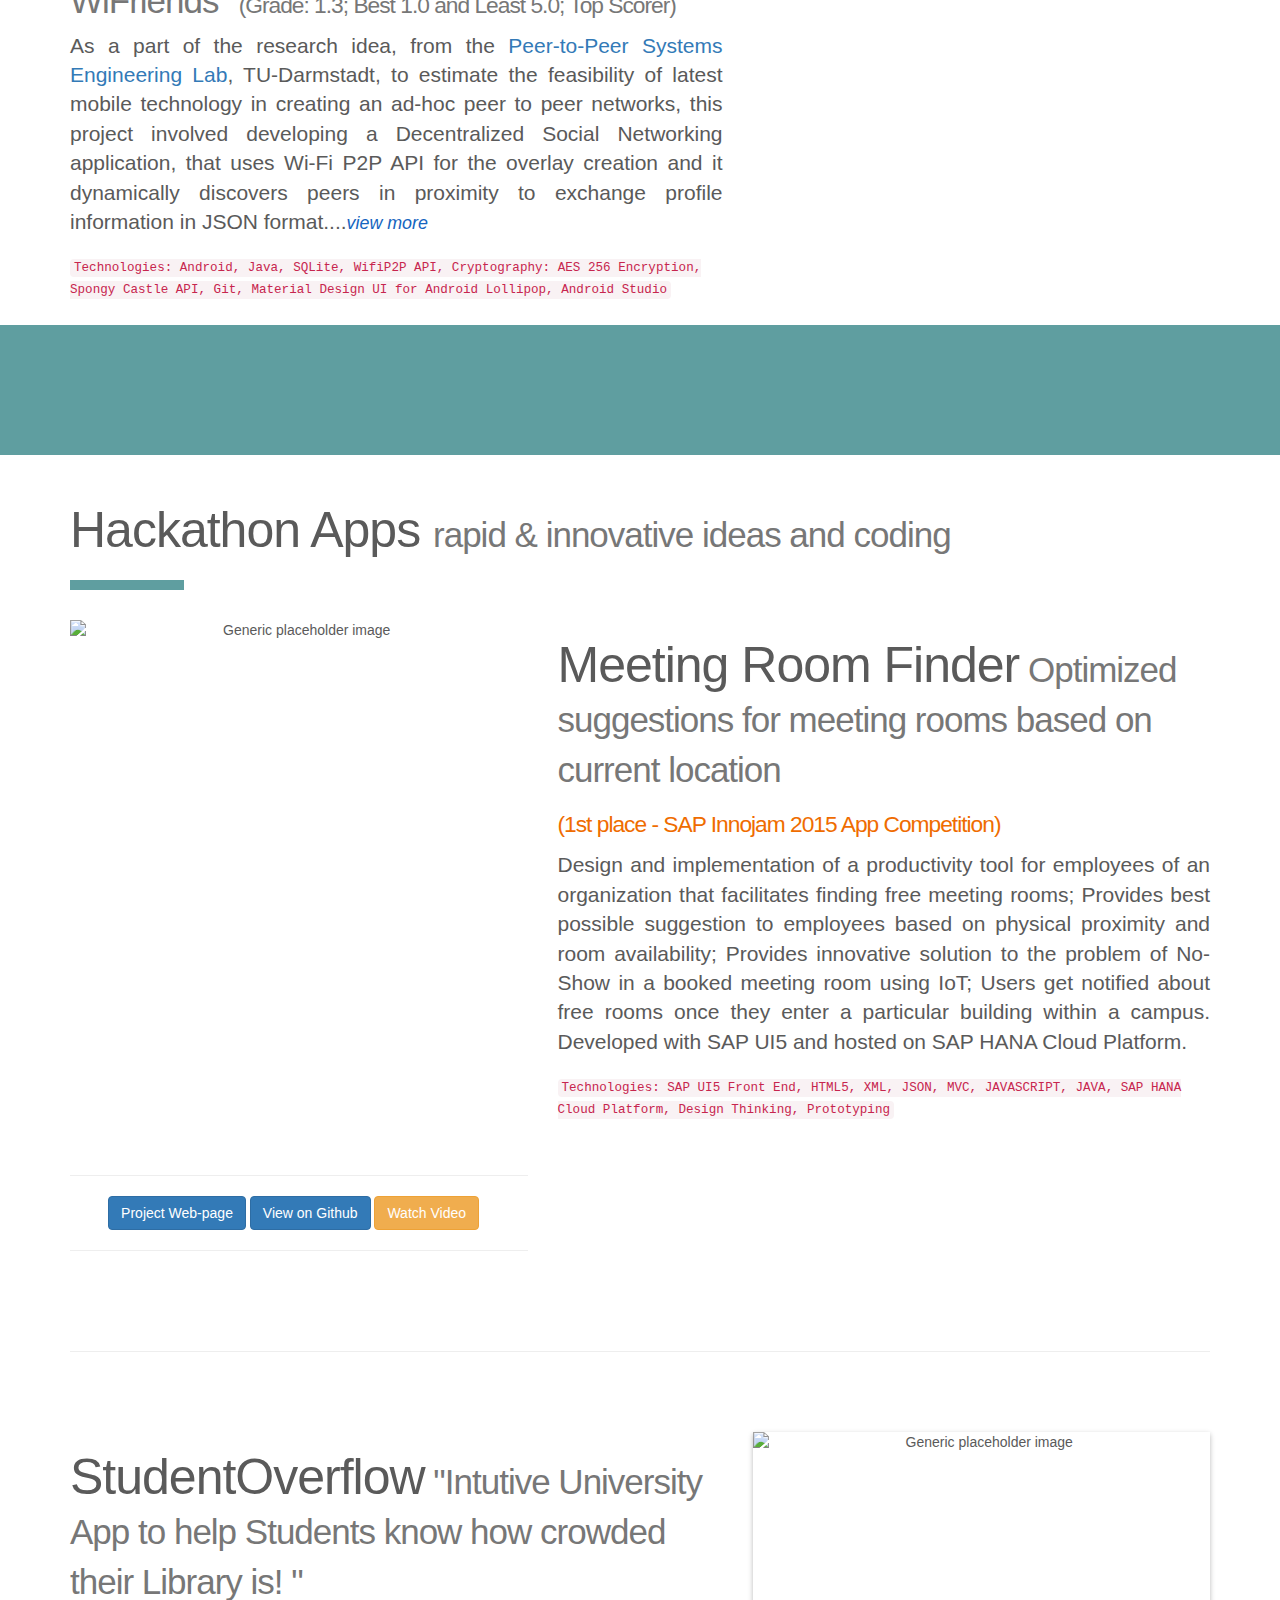
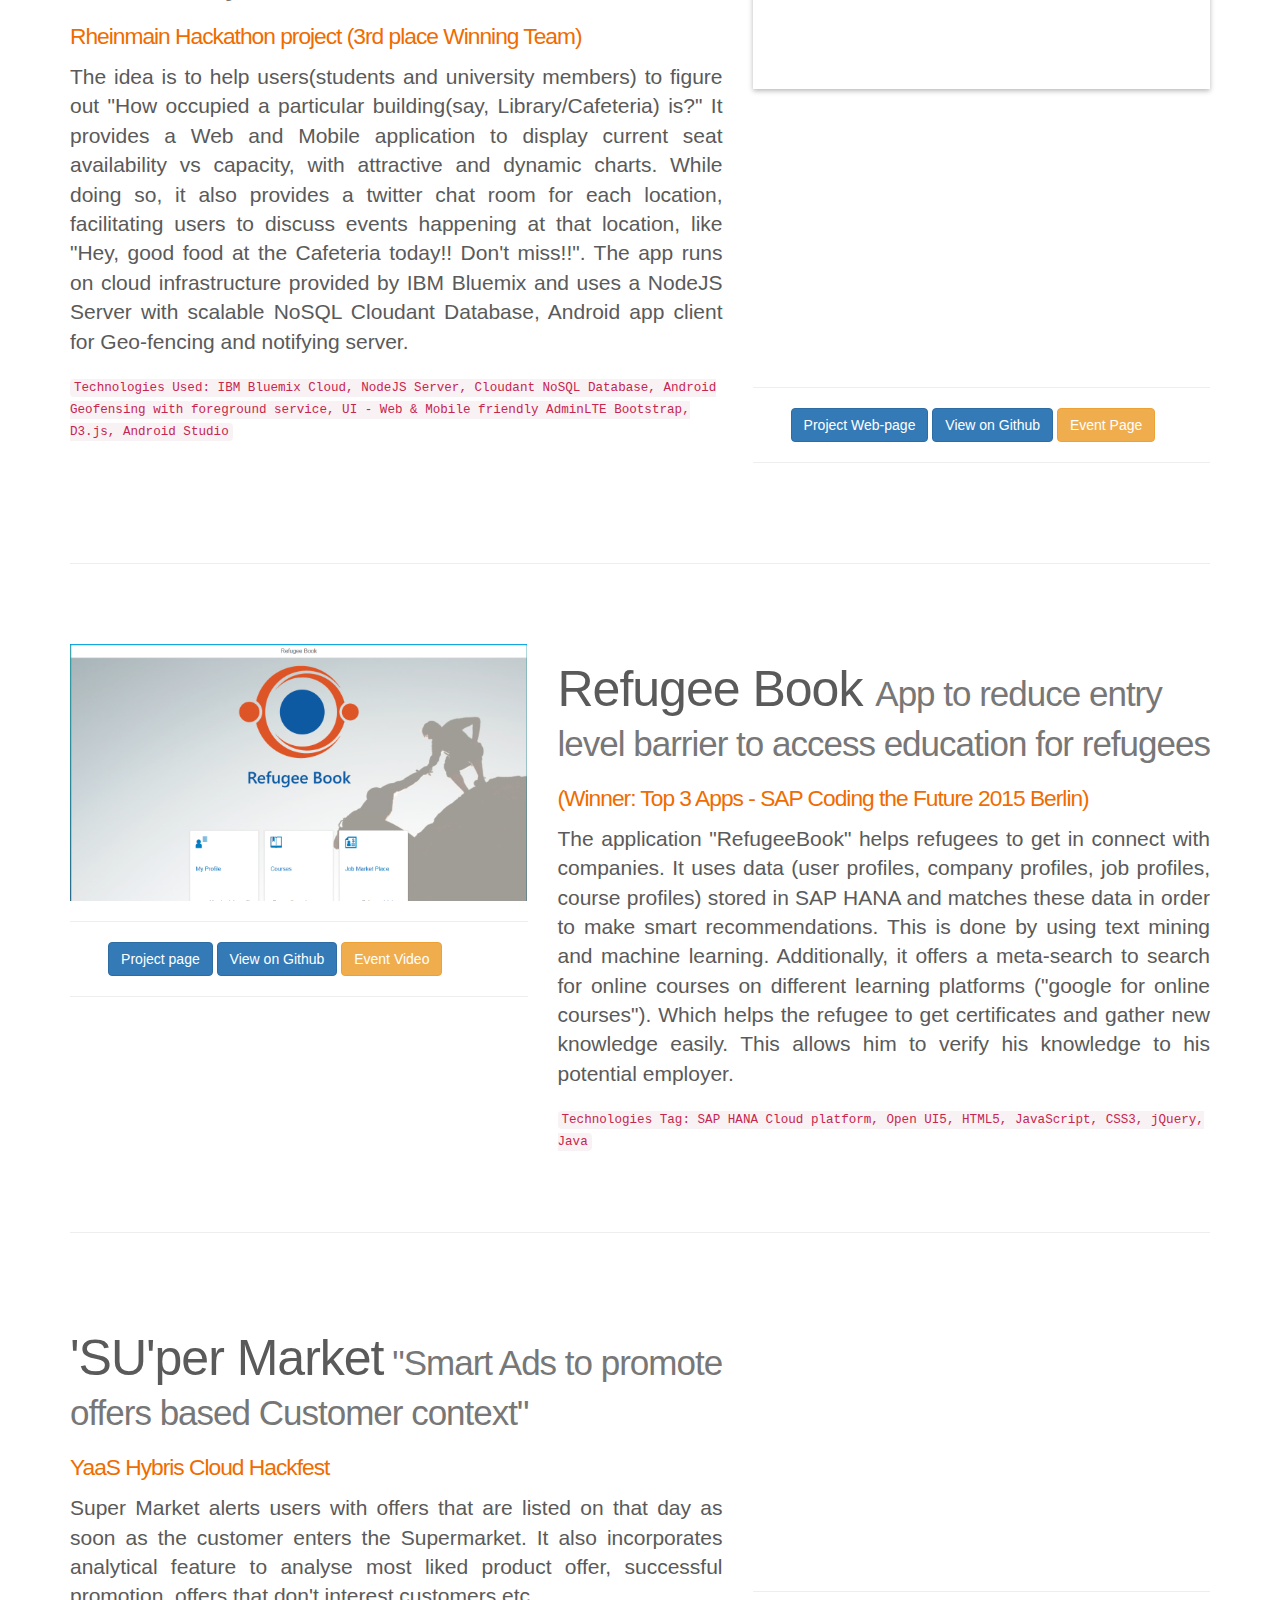
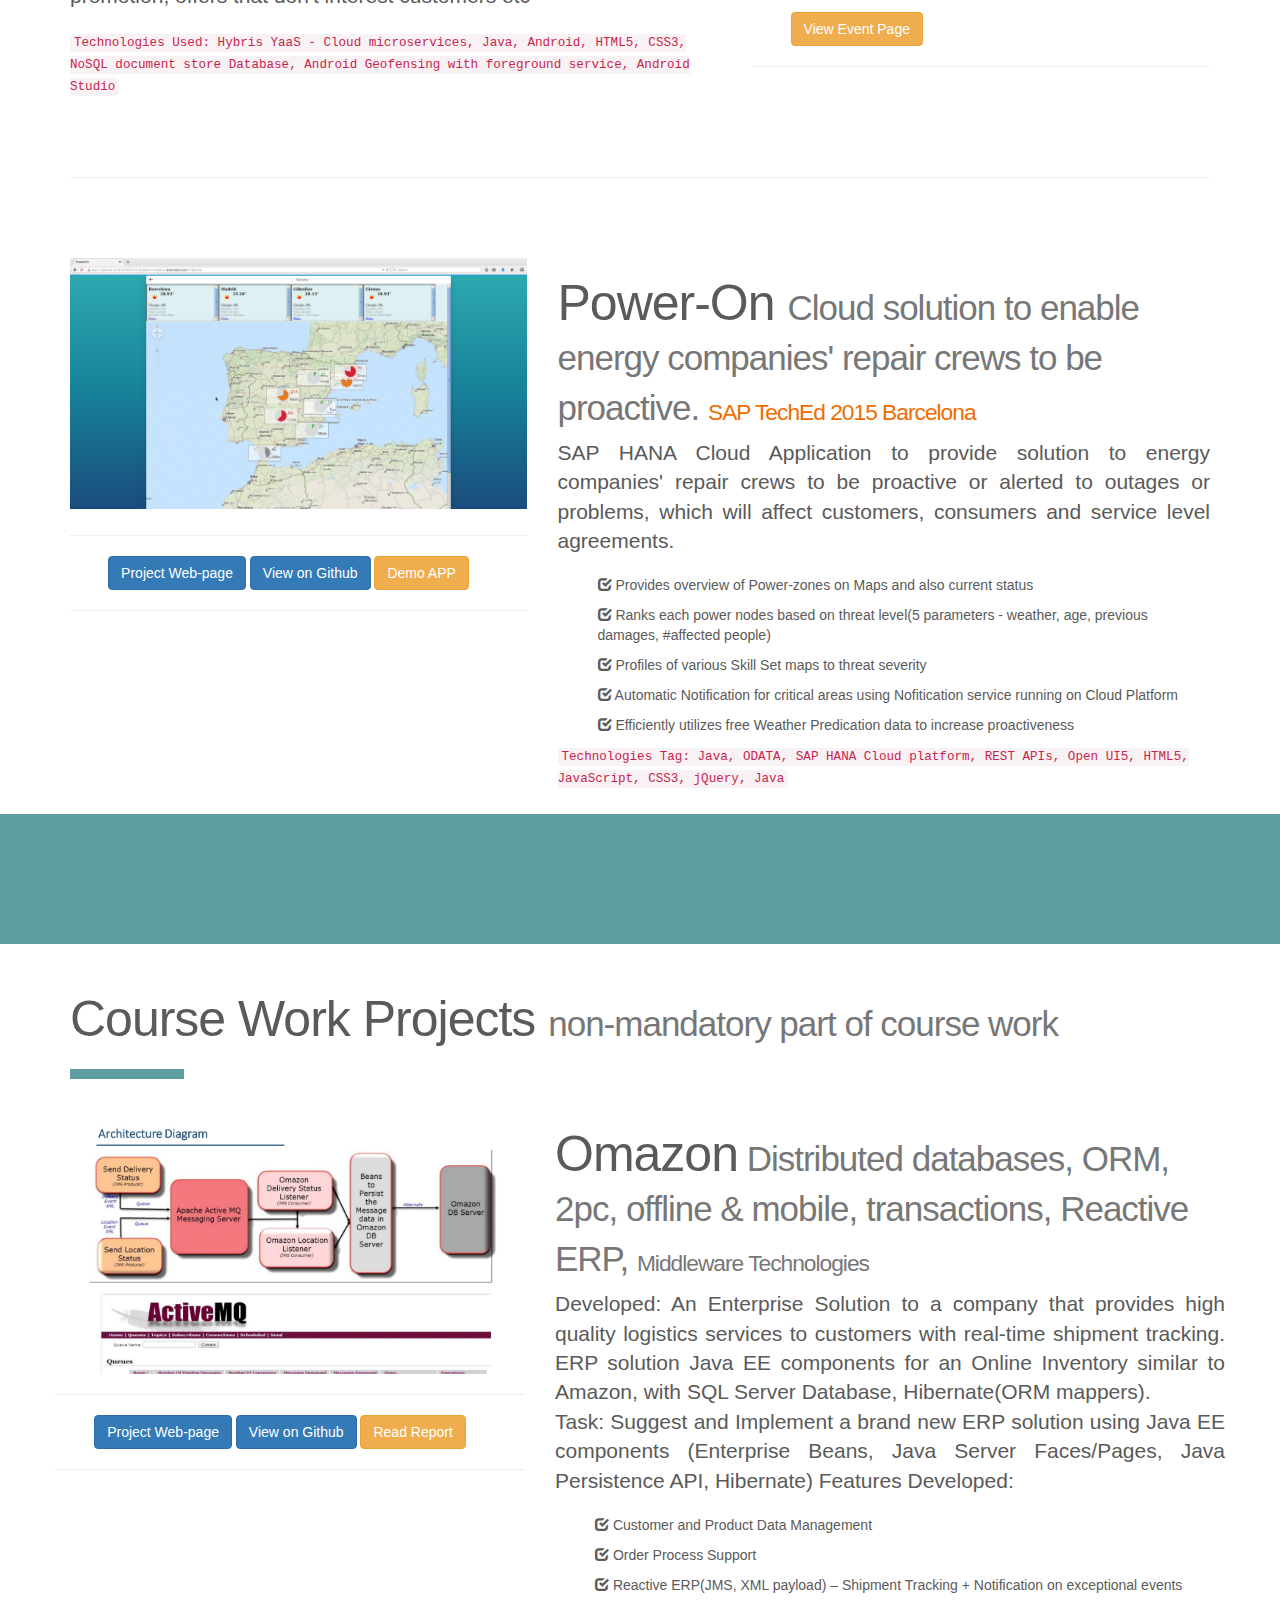
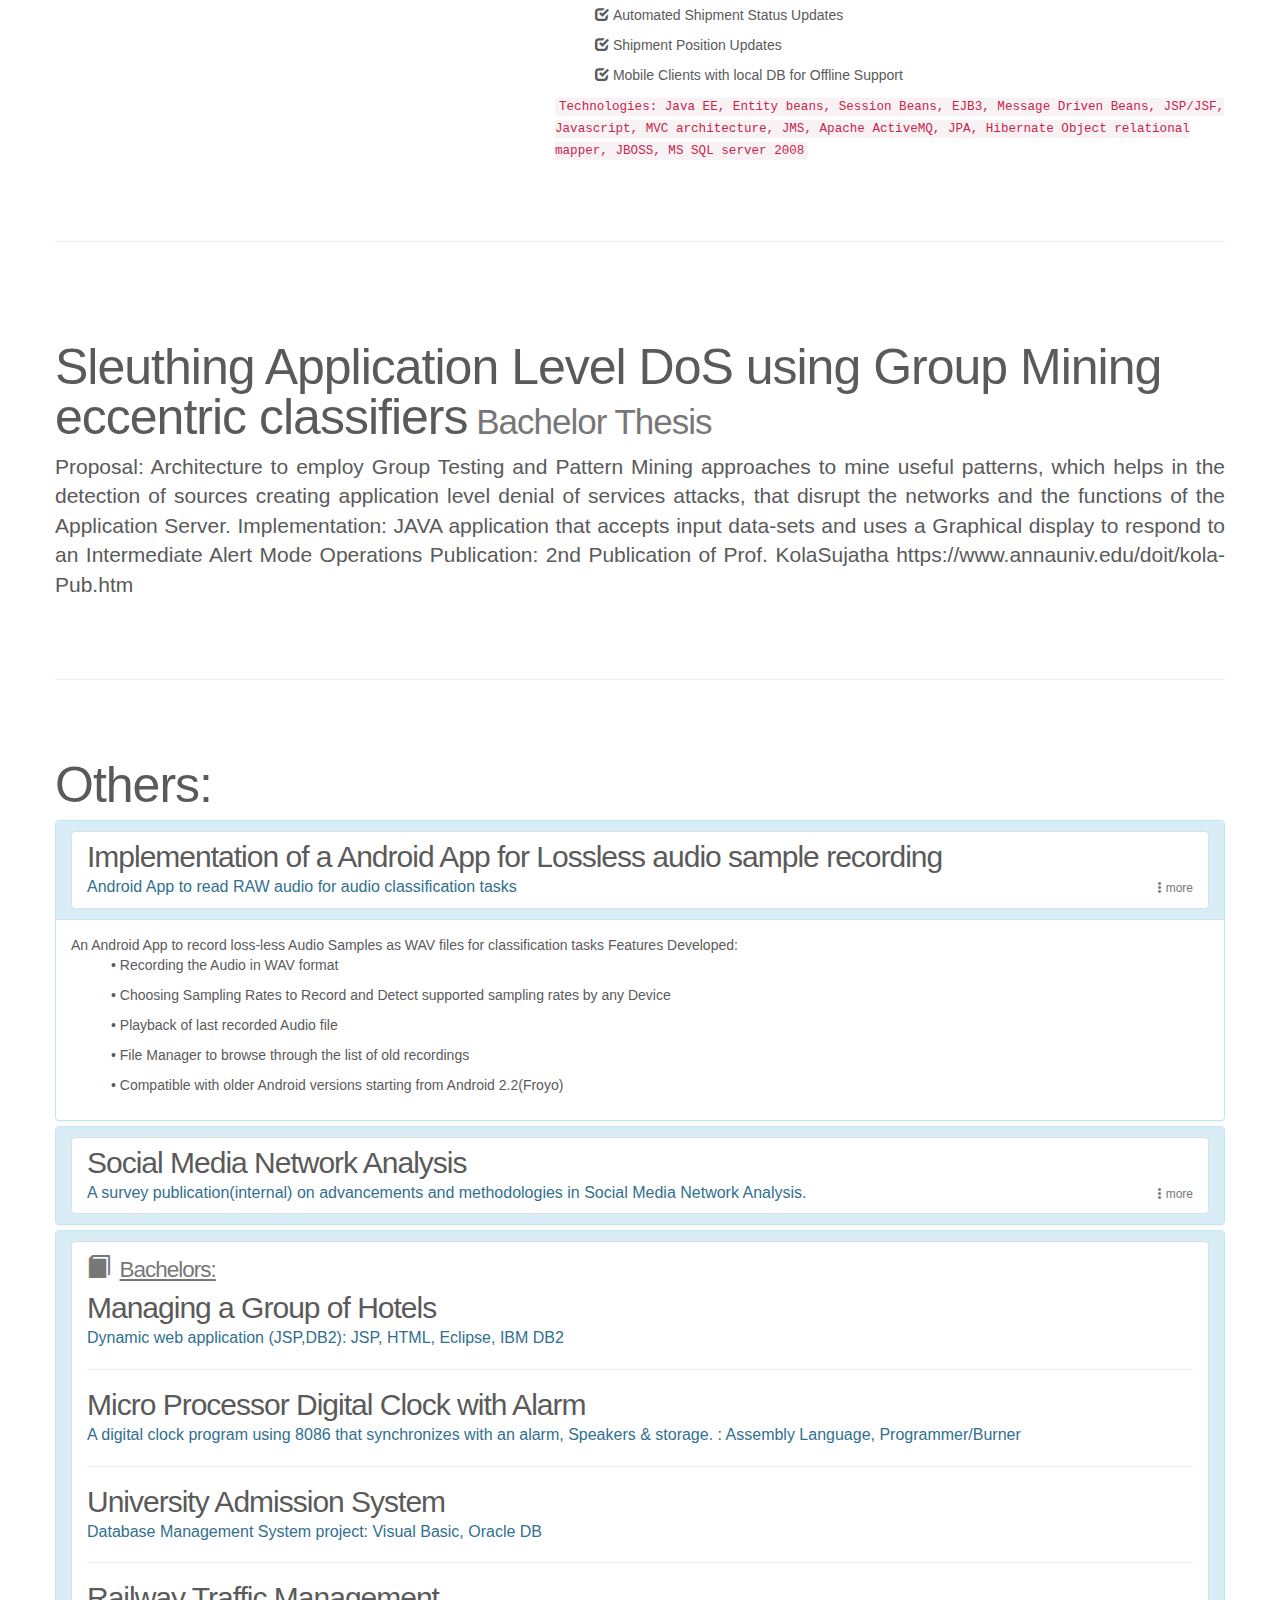
==== commit 8935b0c5: "Update about" ====
--- a/index.html
+++ b/index.html
@@ -79,22 +79,23 @@
     <div class="carousel-static">
 
 
-        <div id="hari-banner">
-            <font class="namebanner shake-animation">Hariharan Gandhi</font>
+        <div id="hari_banner">
+            <font class="namebanner shake_animation">Hariharan Gandhi</font>
         </div>
 
         <div class="page_quote">
             <font id="quote" align="center" style="font-family: 'Great Vibes', cursive;font-size: 3em;">"We are drowning in information but starved for knowledge." - John Naisbitt</font>
             <a href="https://www.brainyquote.com/quotes/quotes/j/johnnaisbi382513.html" target="_blank" style="color: rgb(0,0,0)">&nbsp;(brainyquotes)</a>
-            <br><span class="typed_search"></span><a href="https://twitter.com/hashtag/scalability" target="_blank" style="color: cadetblue">#Scalability</a>
-            <a href="https://twitter.com/hashtag/Cloudfoundry" target="_blank" style="color: cadetblue">#Cloud Foundry</a>
-            <a href="https://twitter.com/hashtag/bosh.io" target="_blank" style="color: cadetblue">#BOSH.io</a>
-            <a href="https://twitter.com/hashtag/Golang" target="_blank" style="color: cadetblue">#Golang</a>
-            <a href="https://twitter.com/hashtag/Rio Olympics" target="_blank" style="color: cadetblue">#Rio Olympics</a>
+            <br>
+           
+
+        </div>
+        <div class="page_trends">
+         <font align="center">these days I google 🌎 for...</font>
+            <span class="typed_search"></span>
+
             <img src="Resources/Homepage/TwitterLogo_blue.png" style="border: 0;height: 30px;width: 30px;overflow: hidden;" alt="View Hariharan Gandhi's profile on LinkedIn" title="See what world is saying about these trending topics">
-
-        </div>
-
+        </div>    
     </div>
 
     <!-- Main Dashboard with links to all the topics
@@ -106,7 +107,7 @@
                 <!-- <h2 class="featurette-heading" id="htmlMistakeText" style="margin-top: 0px;"><font color="red">&#33;</font>&lt;p class="header-text text-anim" &gt; About: &lt;/p&gt;</h2> -->
                 <h2 class="featurette-heading" id="htmlMistakeText" style="margin-top: 0px;">About me:</h2> 
 
-                <p class="lead">I am <a href="https://de.linkedin.com/in/hariharangandhi" target="_blank">Hariharan Gandhi</a>, 26 yr old, Software developer. I am a fresh graduate with a Master's degree in Informatics specializing in <a href="https://www.informatik.tu-darmstadt.de/en/students/study-programmes/masterstudiengaenge/specialized-master-degrees/distributed-software-systems/" target="_blank">Distributed Software Systems</a> at the <a href="https://www.tu-darmstadt.de/universitaet/selbstverstaendnis/index.en.jsp" target="_blank">Technical University of Darmstadt</a>. I am currently interning and doing my master thesis at <a href="https://www-05.ibm.com/de/entwicklung/index_en.html" target="_blank">IBM Deutschland Research and Development Lab</a>
+                <p class="lead">I am <a href="https://de.linkedin.com/in/hariharangandhi" target="_blank">Hariharan Gandhi</a>, 26 yr old, Software developer. I am a fresh graduate with a Master's degree in Informatics specializing in <a href="https://www.informatik.tu-darmstadt.de/en/students/study-programmes/masterstudiengaenge/specialized-master-degrees/distributed-software-systems/" target="_blank">Distributed Software Systems</a> at the <a href="https://www.tu-darmstadt.de/universitaet/selbstverstaendnis/index.en.jsp" target="_blank">Technical University of Darmstadt</a>. I am currently working at <a href="https://go.sap.com/index.html" target="_blank">SAP Research Karlsruhe</a> in a dynamic team that works on HANA Cloud Platform Core development. Previously I did my internship and master thesis at <a href="https://www-05.ibm.com/de/entwicklung/index_en.html" target="_blank">IBM Germany Research and Development Lab</a>
                 </p>
             </div>
             <div class="col-md-5">
@@ -382,6 +383,9 @@
 
                     <h4>Programming Languages:</h4>
                     <div class="progress">
+                        <div class="progress-bar progress-bar-warning progress-bar-striped active" role="progressbar" aria-valuenow="40" aria-valuemin="0" aria-valuemax="100" style="width:30%">GO</div>
+                    </div>
+                    <div class="progress">
                         <div class="progress-bar progress-bar-success progress-bar-striped active" role="progressbar" aria-valuenow="40" aria-valuemin="0" aria-valuemax="100" style="width:90%">Java(EE)</div>
                     </div>
                     <div class="progress">
@@ -398,6 +402,9 @@
                     </div>
                     <div class="progress">
                         <div class="progress-bar progress-bar-danger progress-bar-striped active" role="progressbar" aria-valuenow="40" aria-valuemin="0" aria-valuemax="100" style="width:35%">C, C++</div>
+                    </div>
+                    <div class="progress">
+                        <div class="progress-bar progress-bar-danger progress-bar-striped active" role="progressbar" aria-valuenow="40" aria-valuemin="0" aria-valuemax="100" style="width:35%">bash</div>
                     </div>
                 </div>
 
@@ -693,7 +700,7 @@
 
                             <h2><span class="glyphicon glyphicon-education" aria-hidden="true"></span> <span class="timeline-header">Graduate Research &amp; Development Intern</span></h2>
                             <h2><strong>IBM Deutschland Research &amp; Development Labs</strong></h2>
-                            <h4 style="text-align: justify; text-justify: inter-ideograph;">R&D of cloud services, Columnar database - IBM dashDB, Geospatial extension of database fields, Analytics of
+                            <h4 style="text-align: justify; text-justify: inter-ideograph;">R&amp;D of cloud services, Columnar database - IBM dashDB, Geospatial extension of database fields, Analytics of
 Bigdata Geo-Spatial application using ESRI-ArcGIS, plug-in development for Data format conversion in Spatial
 Extension of IBM-DB2, and Analytics using Apache Spark as a Service
 <h5 style="text-align: justify; text-justify: inter-ideograph;">
@@ -705,7 +712,7 @@
                         </div>
                         <div class="col-sm-3 timeline-media">
                             <a href="https://www-05.ibm.com/de/entwicklung/index_en.html" target="_blank">
-                                <img class="img-rounded featurette-image img-responsive" style="padding:5px;"" src="./Resources/Homepage/IBM.png" alt="Generic placeholder image">
+                                <img class="img-rounded featurette-image img-responsive" style="padding:5px;" src="./Resources/Homepage/IBM.png" alt="Generic placeholder image">
                             </a>
                         </div>
                     </div>
@@ -723,7 +730,7 @@
 
                             <h2><span class="glyphicon glyphicon-education" aria-hidden="true"></span> <span class="timeline-header">Professional Experience</span></h2>
                             <h2><strong>Bally Technologies, Inc.</strong></h2>
-                            <h3 style="text-align: justify; text-justify: inter-ideograph;"> Distributed Enterprise Wide Casino Slot Machines Management System with Centralized Accounting and Analytics</h3>
+                            <h4 style="text-align: justify; text-justify: inter-ideograph;"> Distributed Enterprise Wide Casino Slot Machines Management System with Centralized Accounting and Analytics</h4>
                             <h5 style="text-align: justify; text-justify: inter-ideograph;">
 <ul> <span class="glyphicon glyphicon-check" aria-hidden="true"></span>&nbsp;Development and testing of a Slot machine Simulator Application.</ul>
 <ul> <span class="glyphicon glyphicon-check" aria-hidden="true"></span>&nbsp;Designing of Technical and Functional Product Architecture and Interface.</ul>
@@ -1454,7 +1461,7 @@
         <footer>
             <p class="pull-right"><a href="#">Back to top</a>
             </p>
-            <p>&copy; 2016 Page Maintained by <a href="#">Hariharan Gandhi</a> &middot; <a href="#">Icon and Style Attribution</a> &middot; <a href="mailto:hariharangandhi17@gmail.com?Subject=Contacting%20from%20your%20web%20page" target="_top">Contact</a>
+            <p>&copy; 2016 Page Maintained by <a href="#">Hariharan Gandhi</a> &middot; <a href="#">Icon and Style Attribution</a> &middot; <a href="mailto:hariharangandhi17@gmail.com?Subject=Contacting%20from%20your%20web%20page" target="_top">Contact</a>  &middot; Check out this brilliant <a href="https://www.mattboldt.com/demos/typed-js/">Typed.JS</a> work by  <a href="https://www.mattboldt.com/"> Matt Boldt &middot; 
             </p>
         </footer>
 
--- a/stylesheets/search.css
+++ b/stylesheets/search.css
@@ -10,7 +10,7 @@
 }
 /* Effect taken from CodePen - http://codepen.io/juanbrujo/pen/yGpAK?editors=011 - The MIT License (MIT)(http://opensource.org/licenses/MIT) */
 
-#hari-banner {
+#hari_banner {
     font-family: "Avant Garde", Avantgarde, "Century Gothic", CenturyGothic, "AppleGothic", sans-serif;
     font-size: 10vmin;
     padding: 55px 50px 35px 50px;
@@ -21,6 +21,13 @@
     filter: progid: DXImageTransform.Microsoft.gradient(startColorstr='#e7e5e4', endColorstr='#f4f2f1', GradientType=0) !important;
     letter-spacing: .15em;
     text-shadow: 1px -1px 0 #767676, -1px 2px 1px #737272, -2px 4px 1px #767474, -3px 6px 1px #787777, -4px 8px 1px #7b7a7a, -5px 10px 1px #7f7d7d, -6px 12px 1px #828181, -7px 14px 1px #868585, -8px 16px 1px #8b8a89, -9px 18px 1px #8f8e8d, -10px 20px 1px #949392, -11px 22px 1px #999897, -12px 24px 1px #9e9c9c, -13px 26px 1px #a3a1a1, -14px 28px 1px #a8a6a6, -15px 30px 1px #adabab, -16px 32px 1px #b2b1b0, -17px 34px 1px #b7b6b5, -18px 36px 1px #bcbbba, -19px 38px 1px #c1bfbf, -20px 40px 1px #c6c4c4, -21px 42px 1px #cbc9c8, -22px 44px 1px #cfcdcd, -23px 46px 1px #d4d2d1, -24px 48px 1px #d8d6d5, -25px 50px 1px #dbdad9, -26px 52px 1px #dfdddc, -27px 54px 1px #e2e0df, -28px 56px 1px #e4e3e2;
+}
+
+
+
+.lead {
+    text-align: justify; 
+    text-justify: inter-ideograph;
 }
 
 .poster{
@@ -43,13 +50,19 @@
     transition: opacity 1s, font 1.3s;
 }
 
+.page_trends {
+    display: block;
+    min-width: 100%;
+    text-align: center;
+}
+
 #quote{
     font-size: 4vmin !important;
 }
 .namebanner {
     line-height: 90%;
 }
-.shake-animation:hover {
+.shake_animation:hover {
     -webkit-animation-name: spaceboots;
     -webkit-animation-duration: 200ms;
     -webkit-transform-origin: 50% 50%;
--- a/carousel.css
+++ b/carousel.css
@@ -134,4 +134,5 @@
     .text-muted {
         font-size: 0.7em
     }
-}+}
+
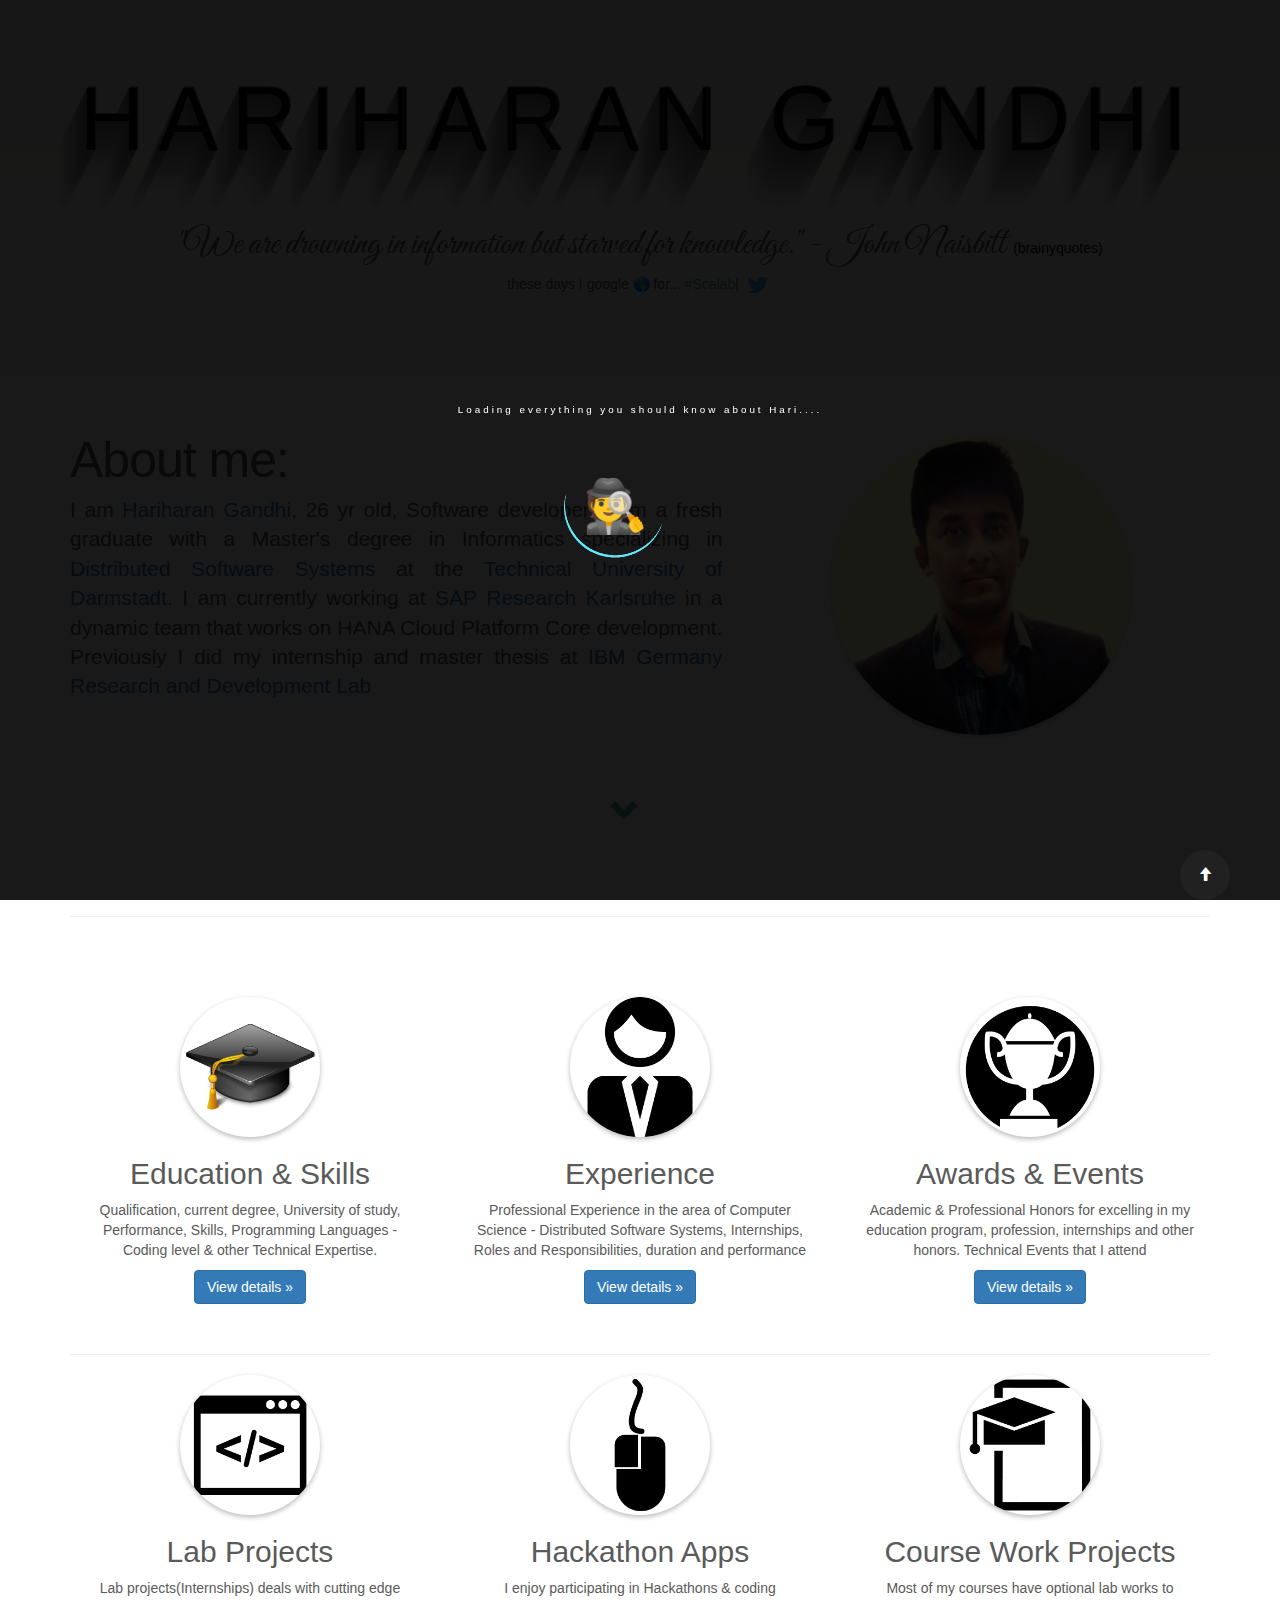
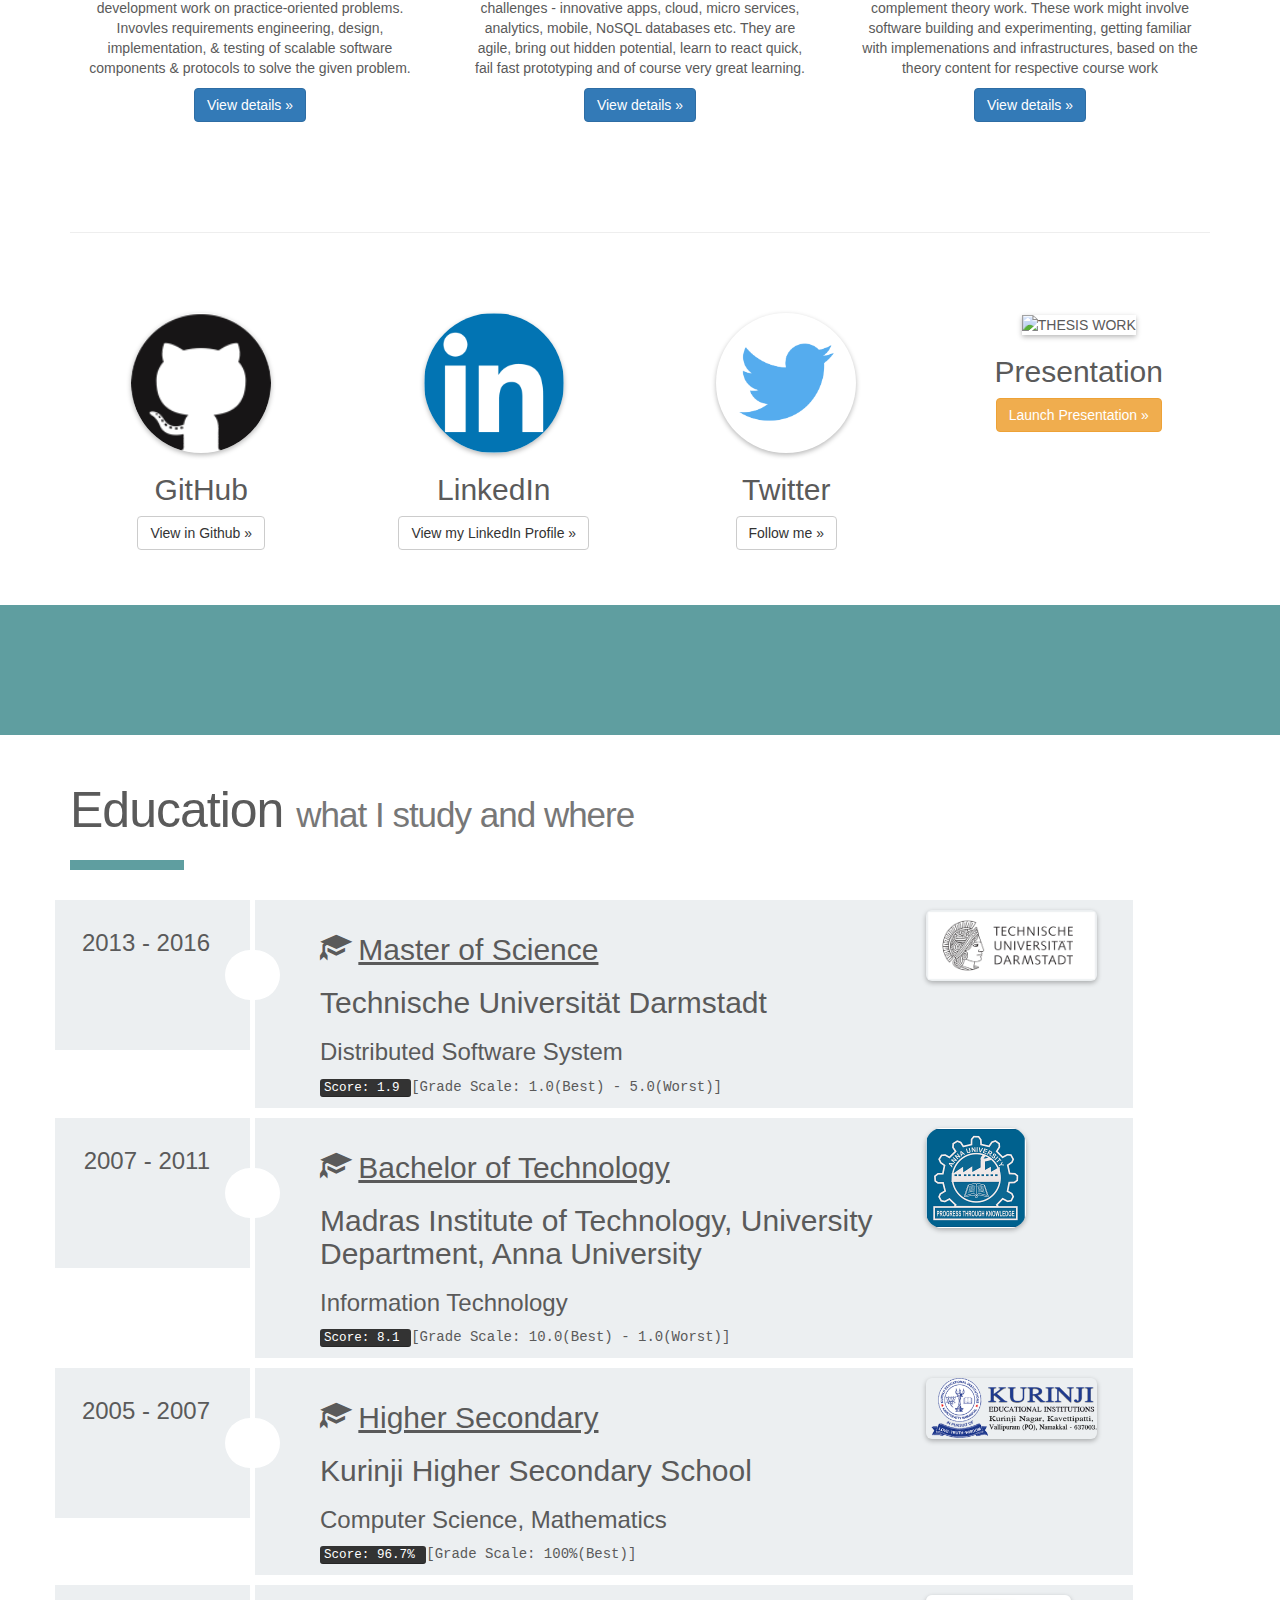
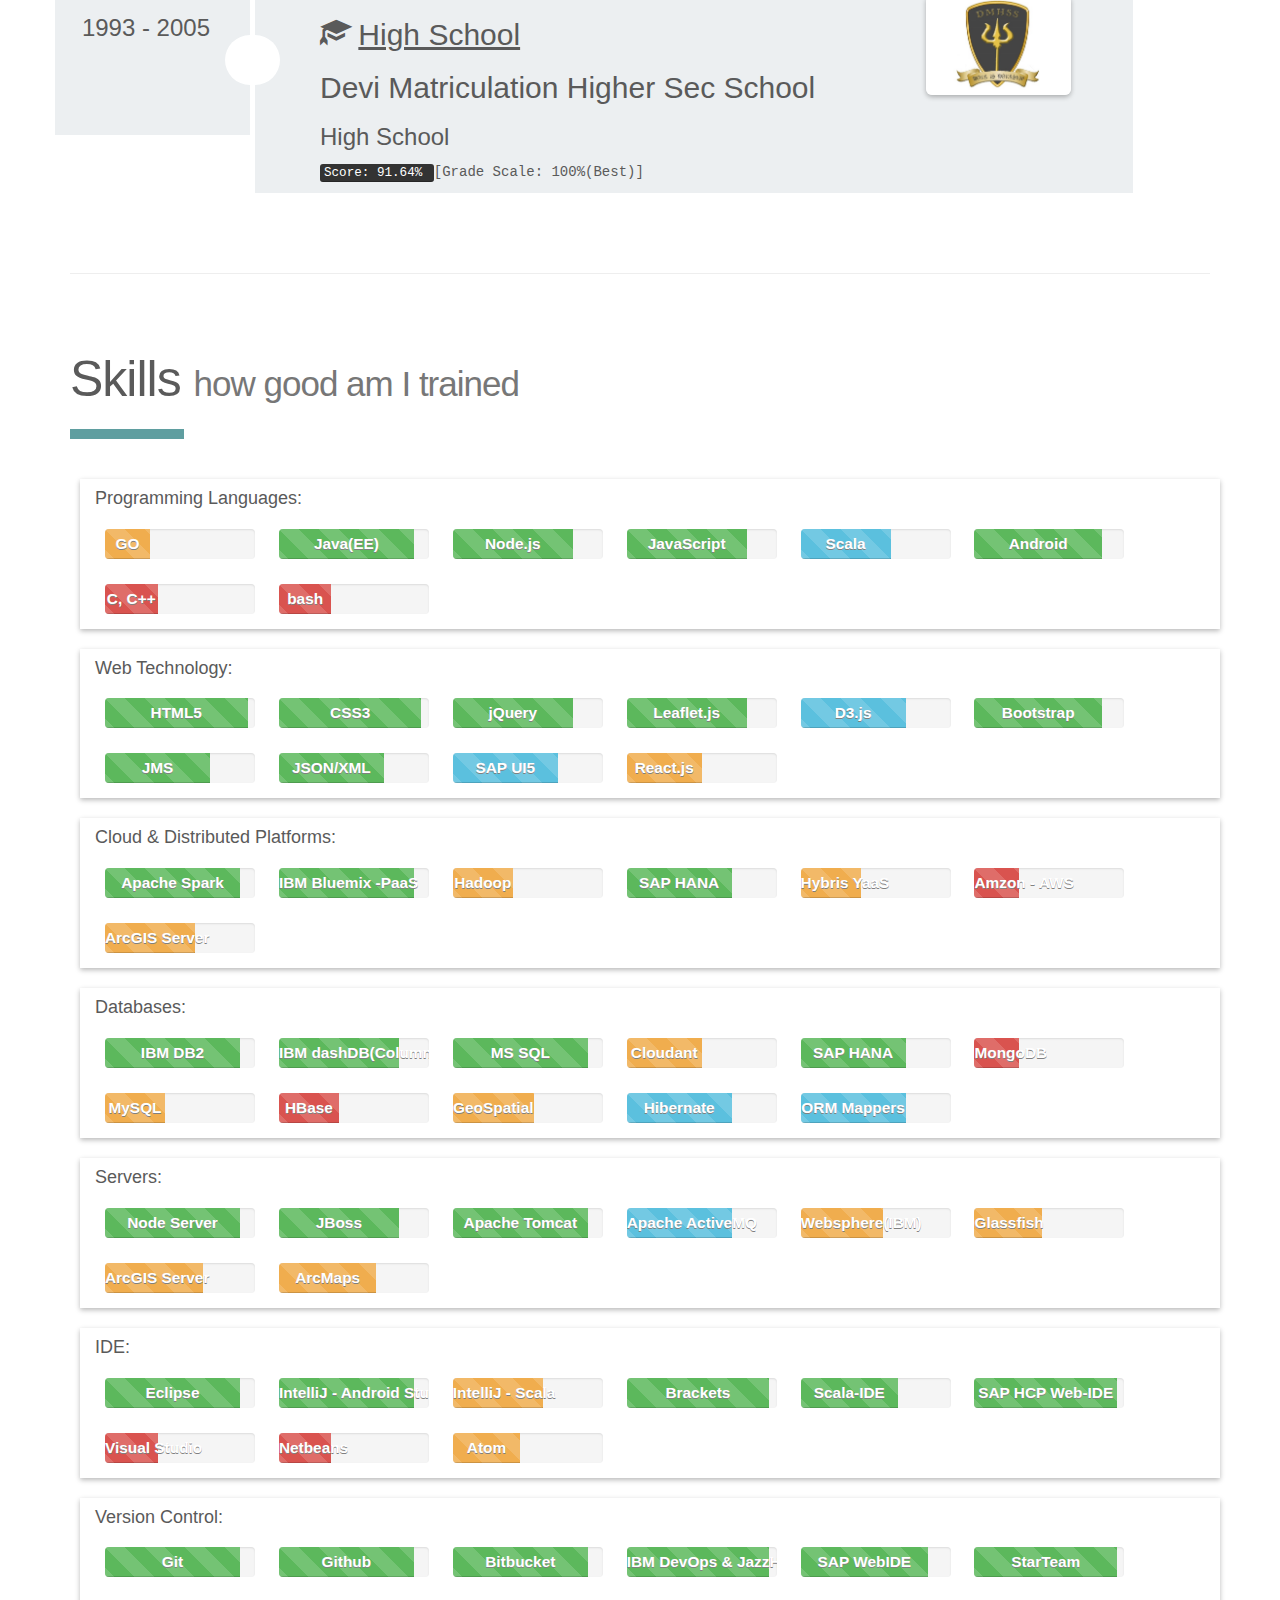
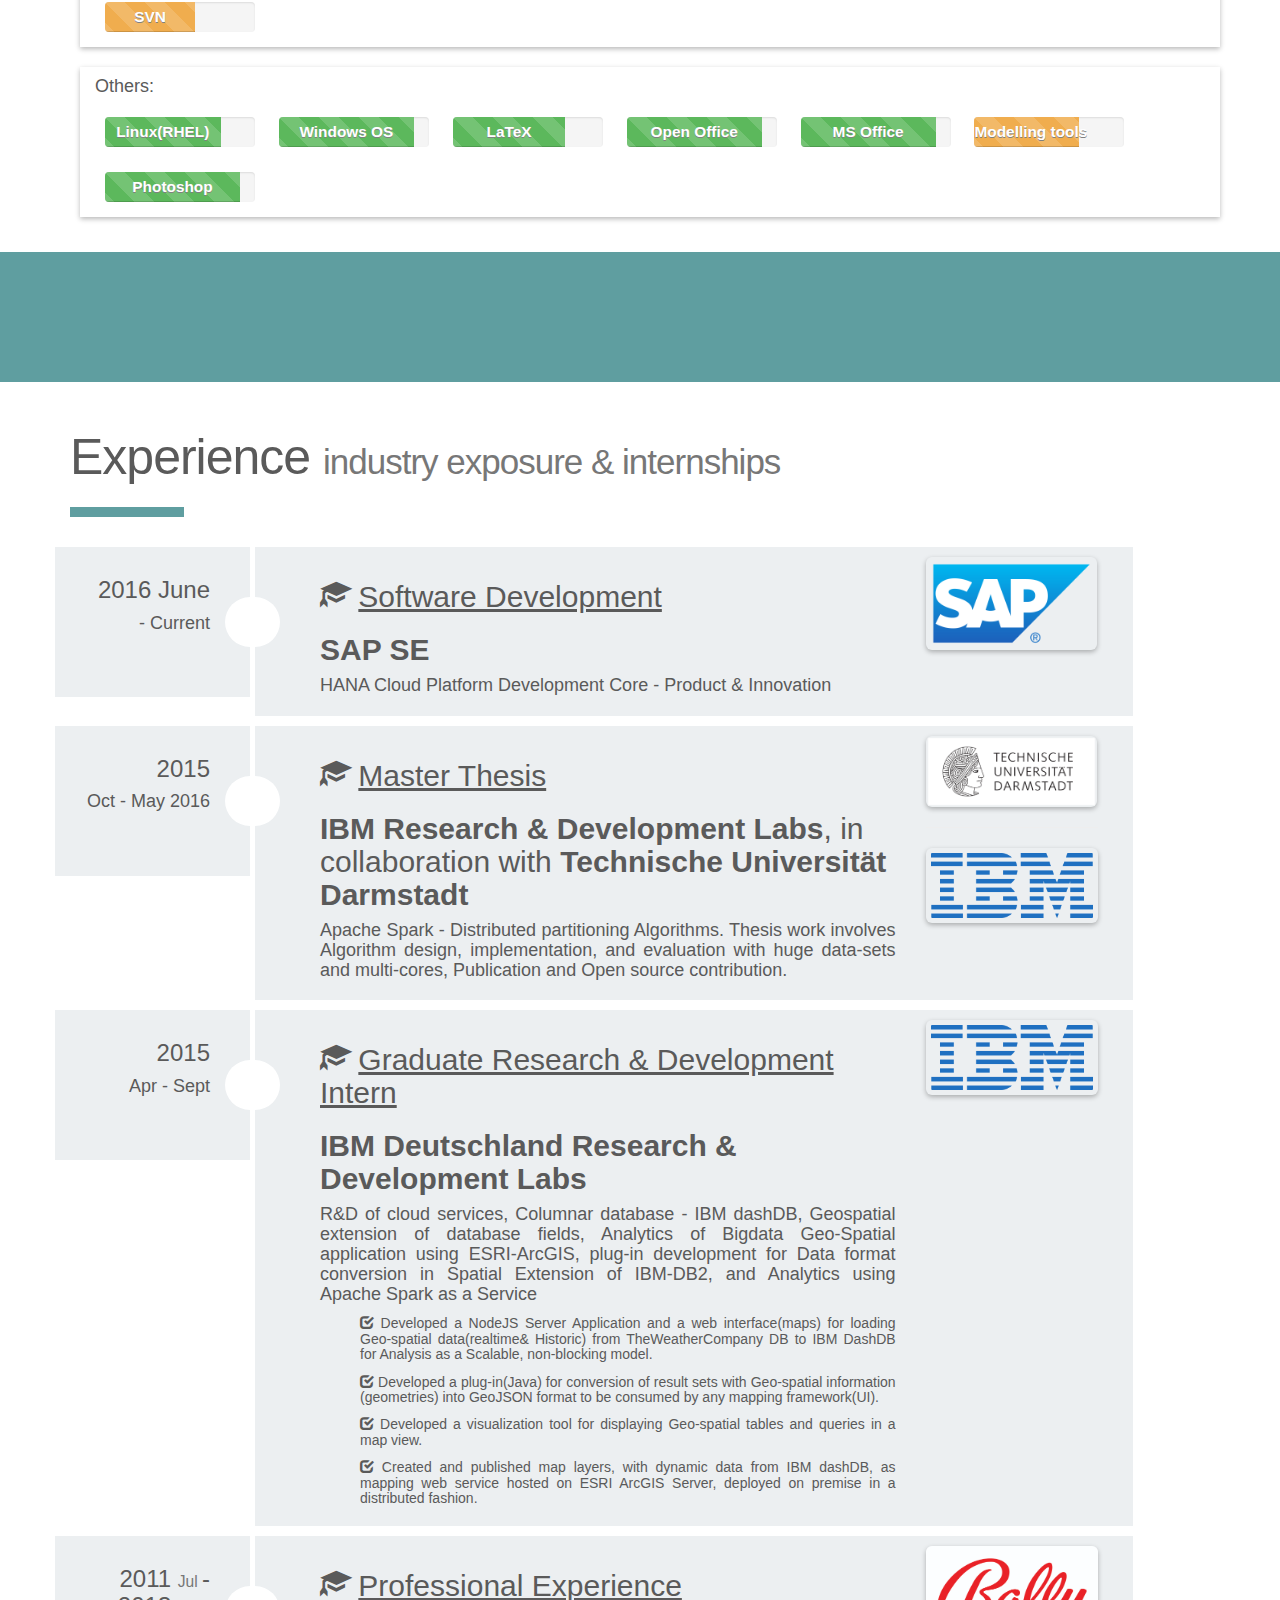
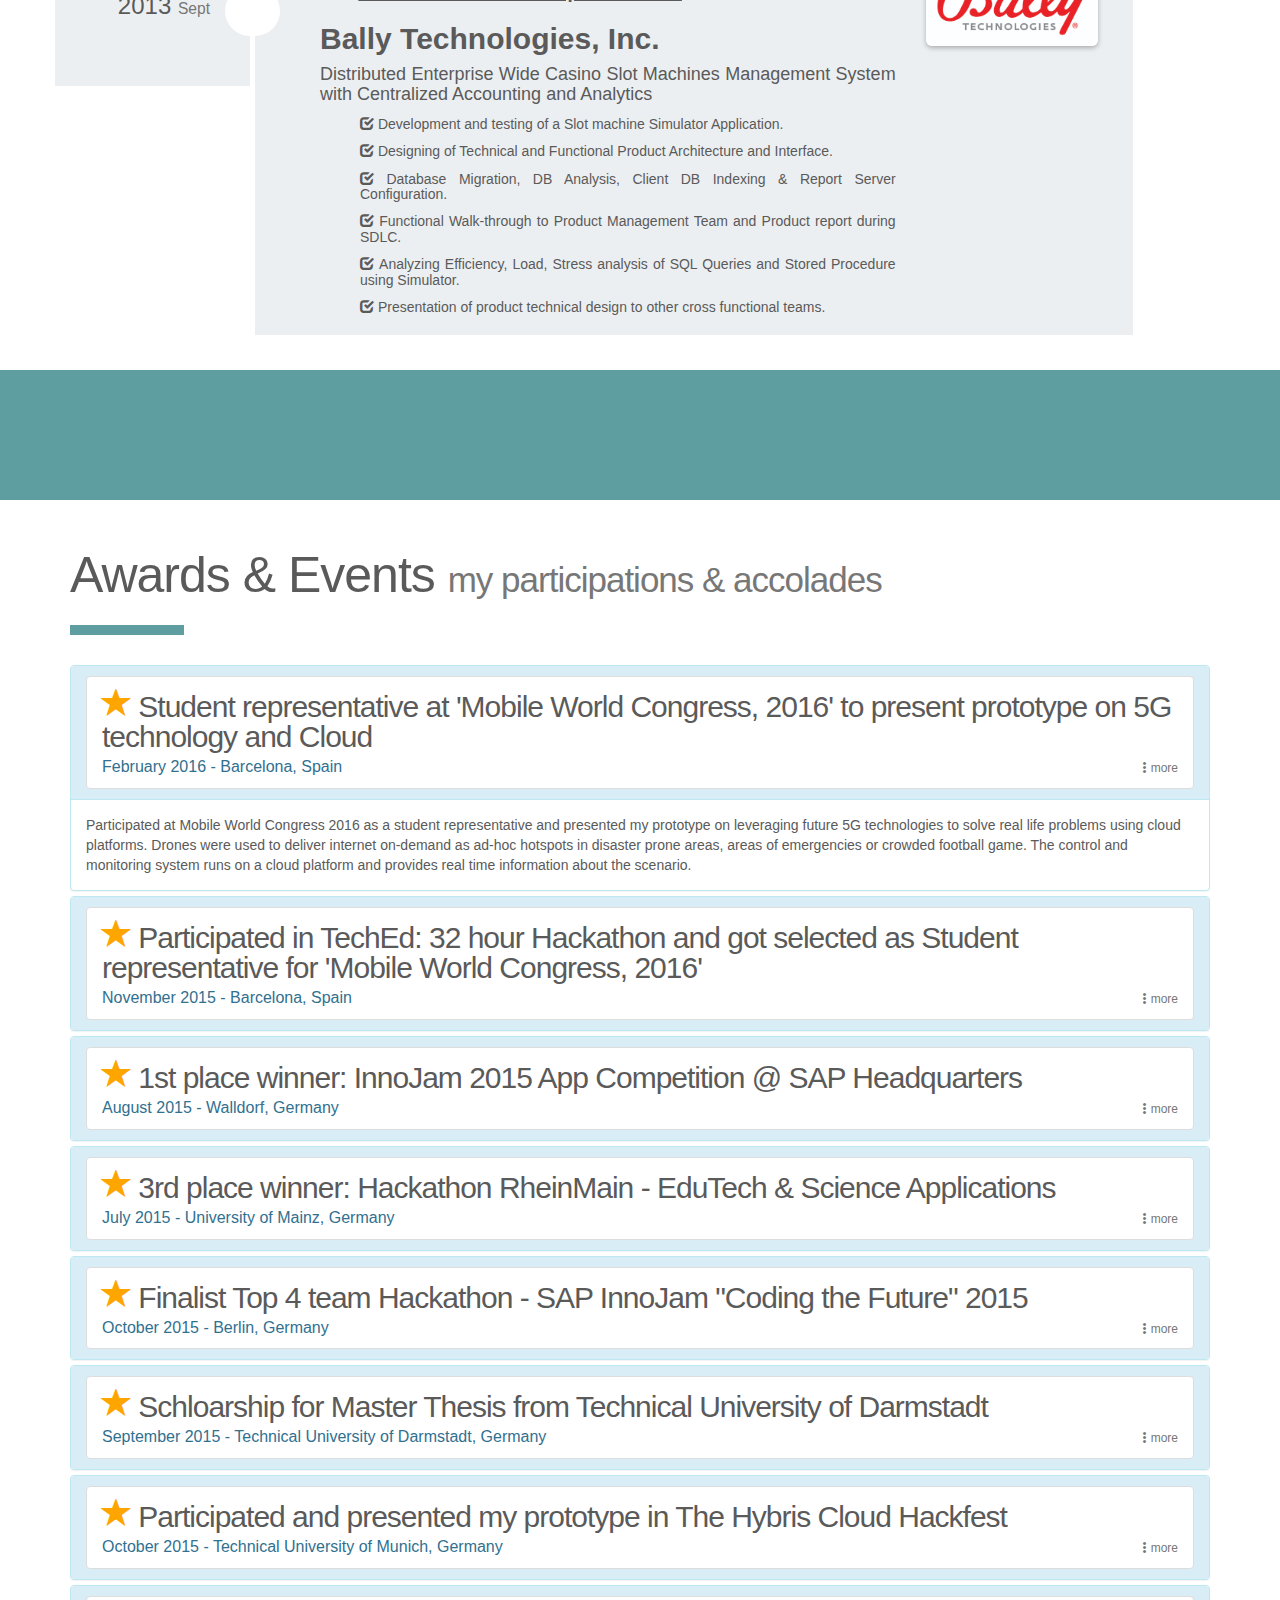
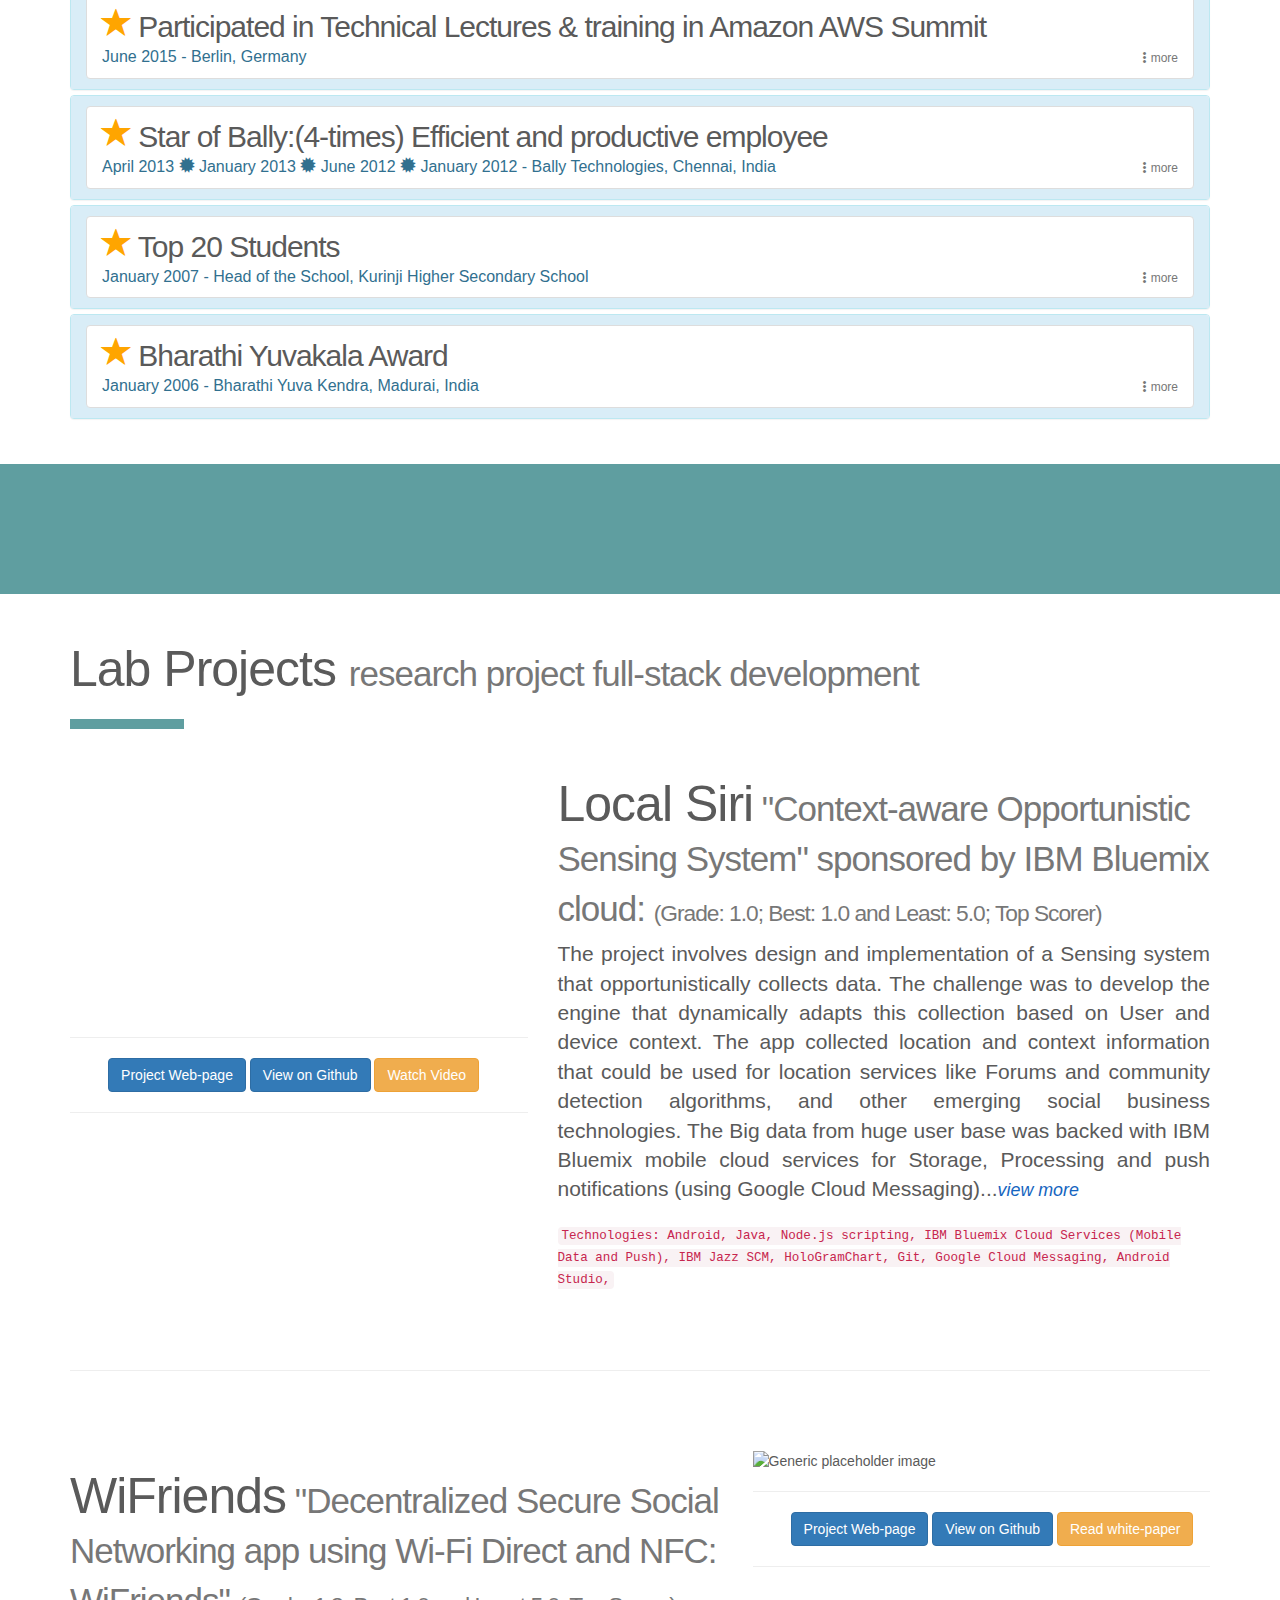
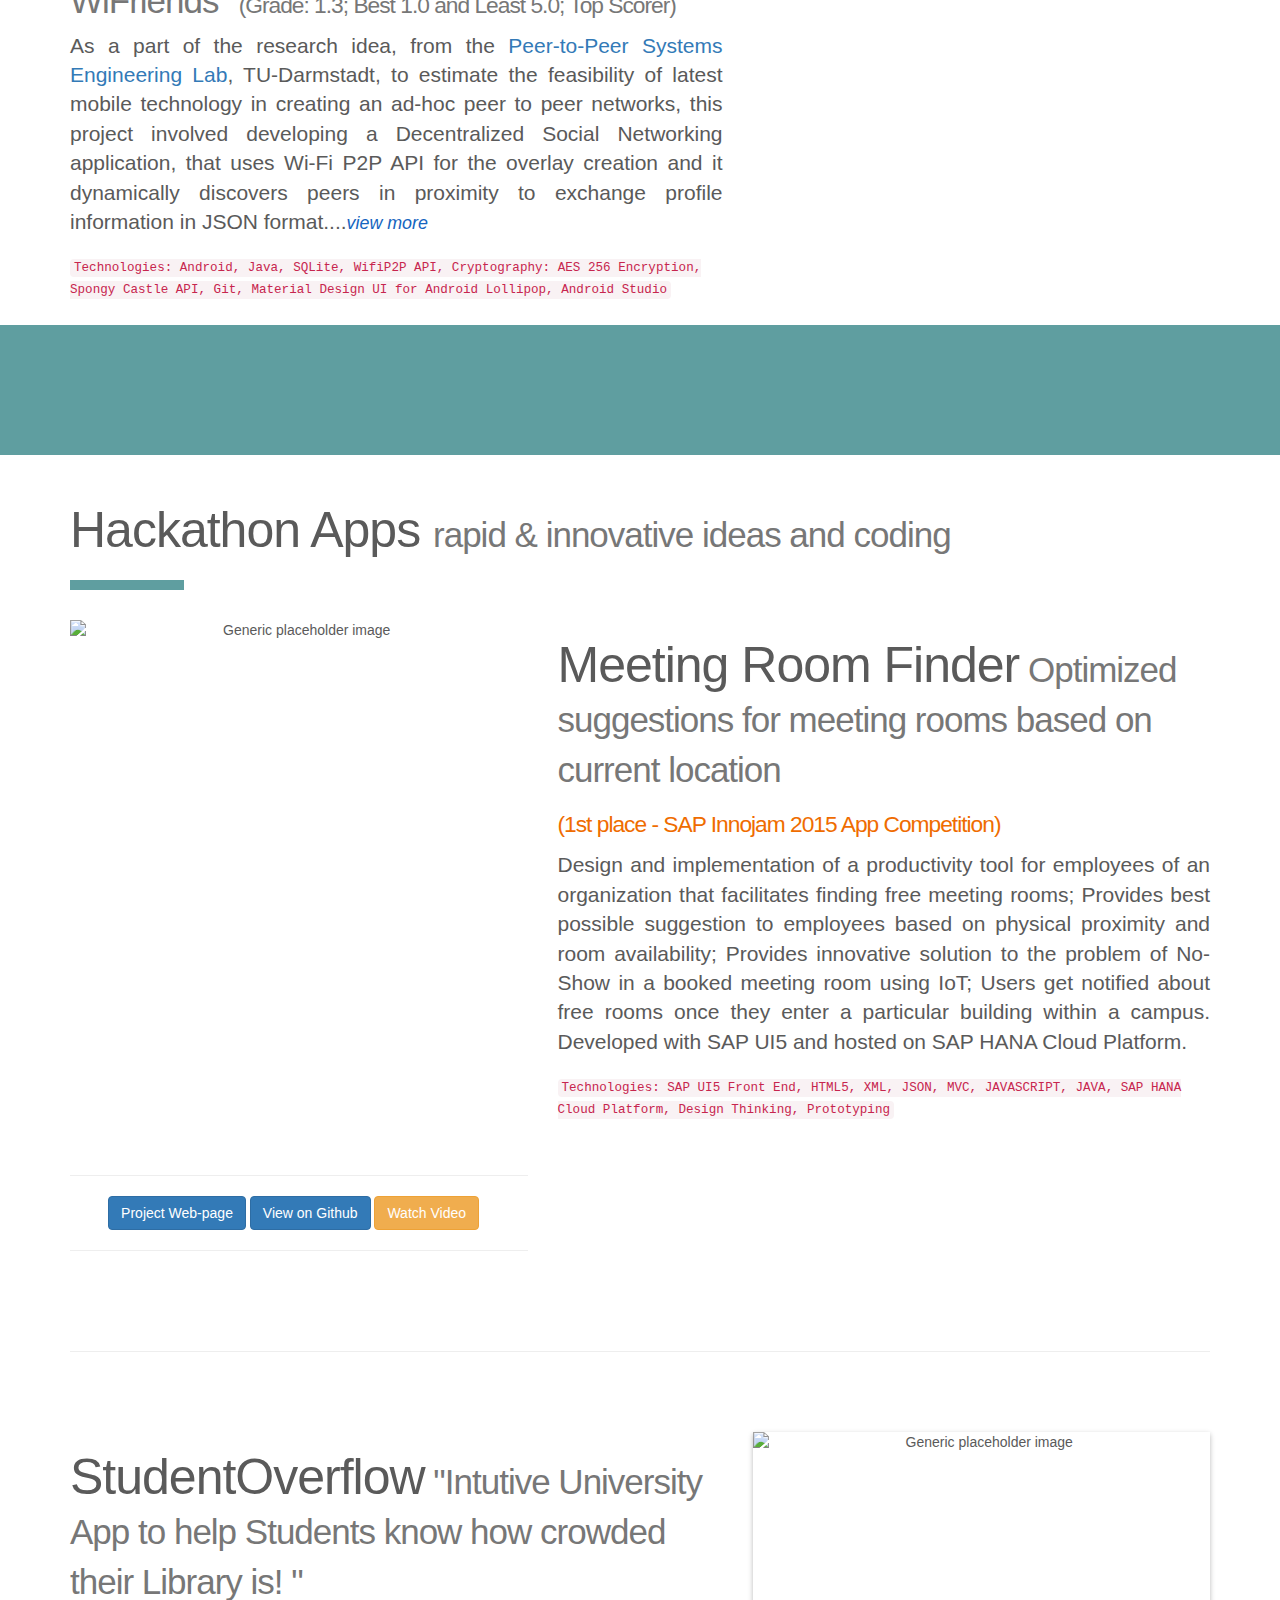
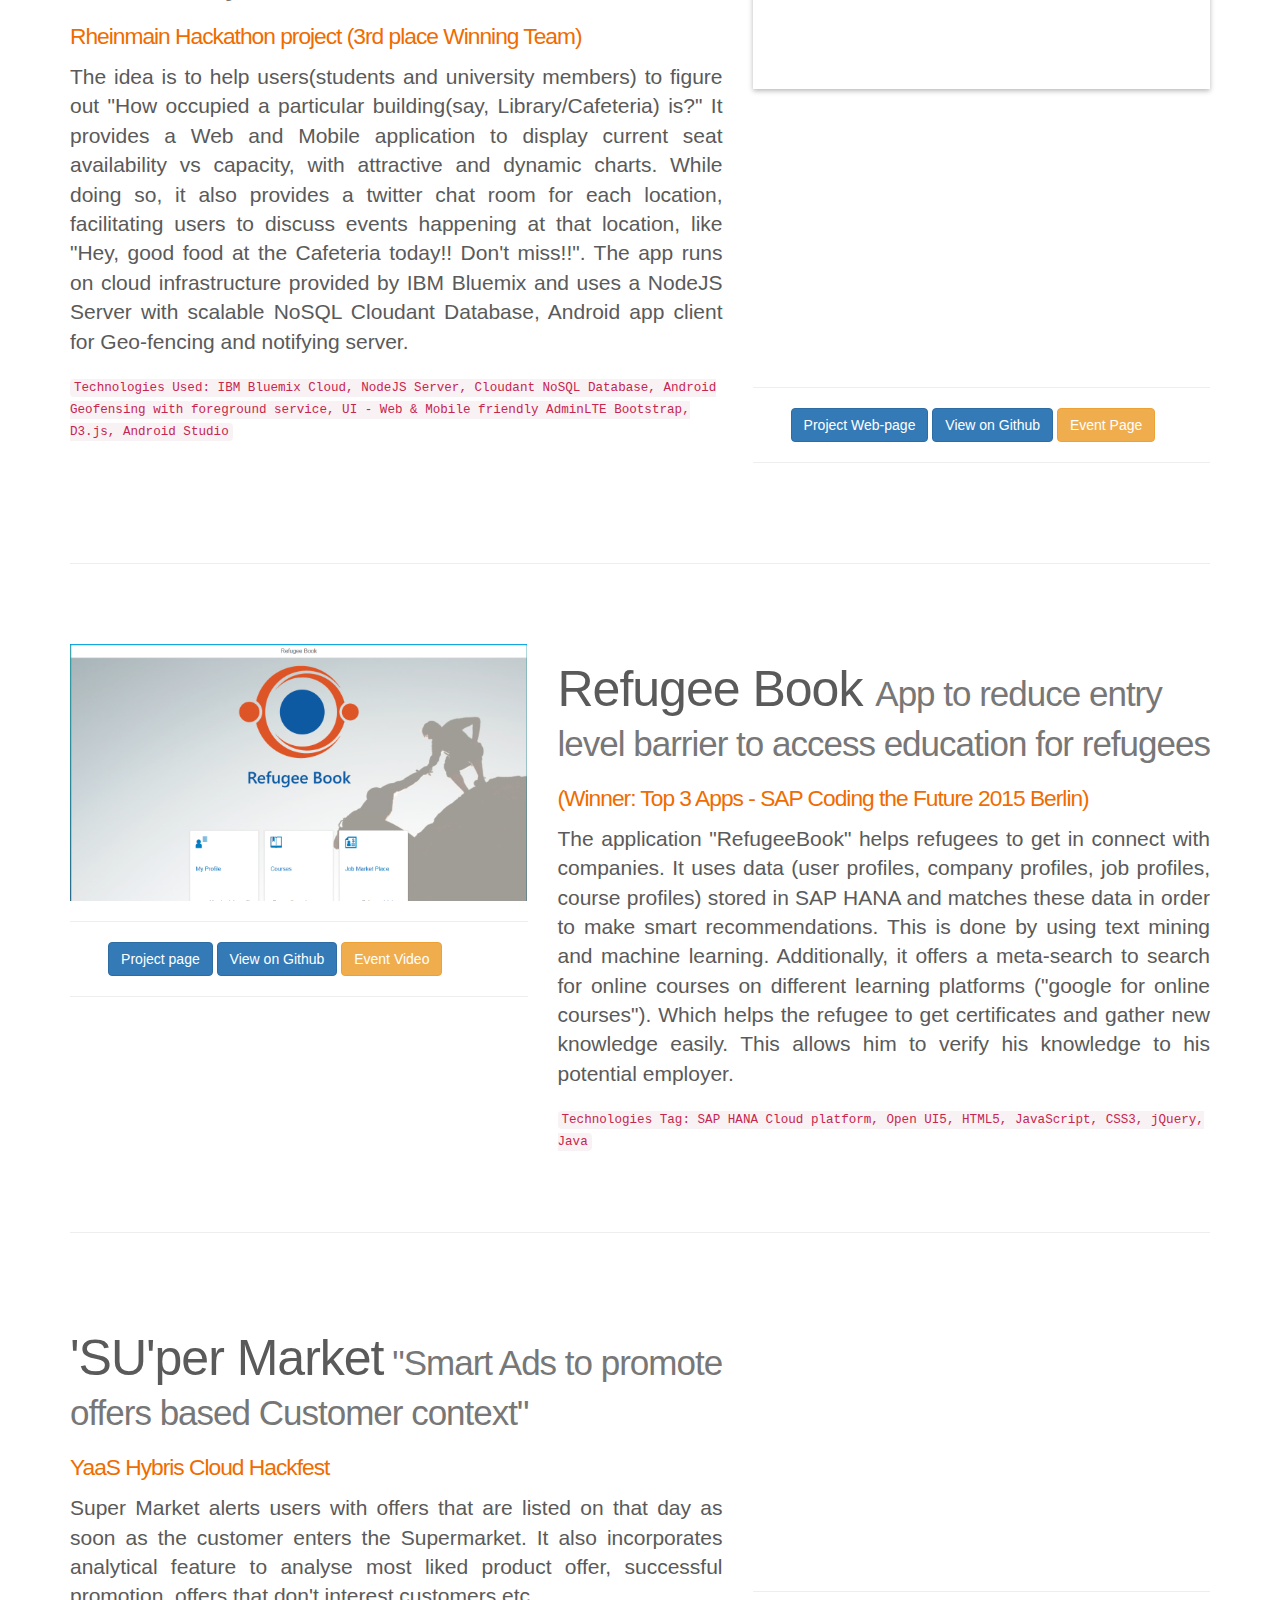
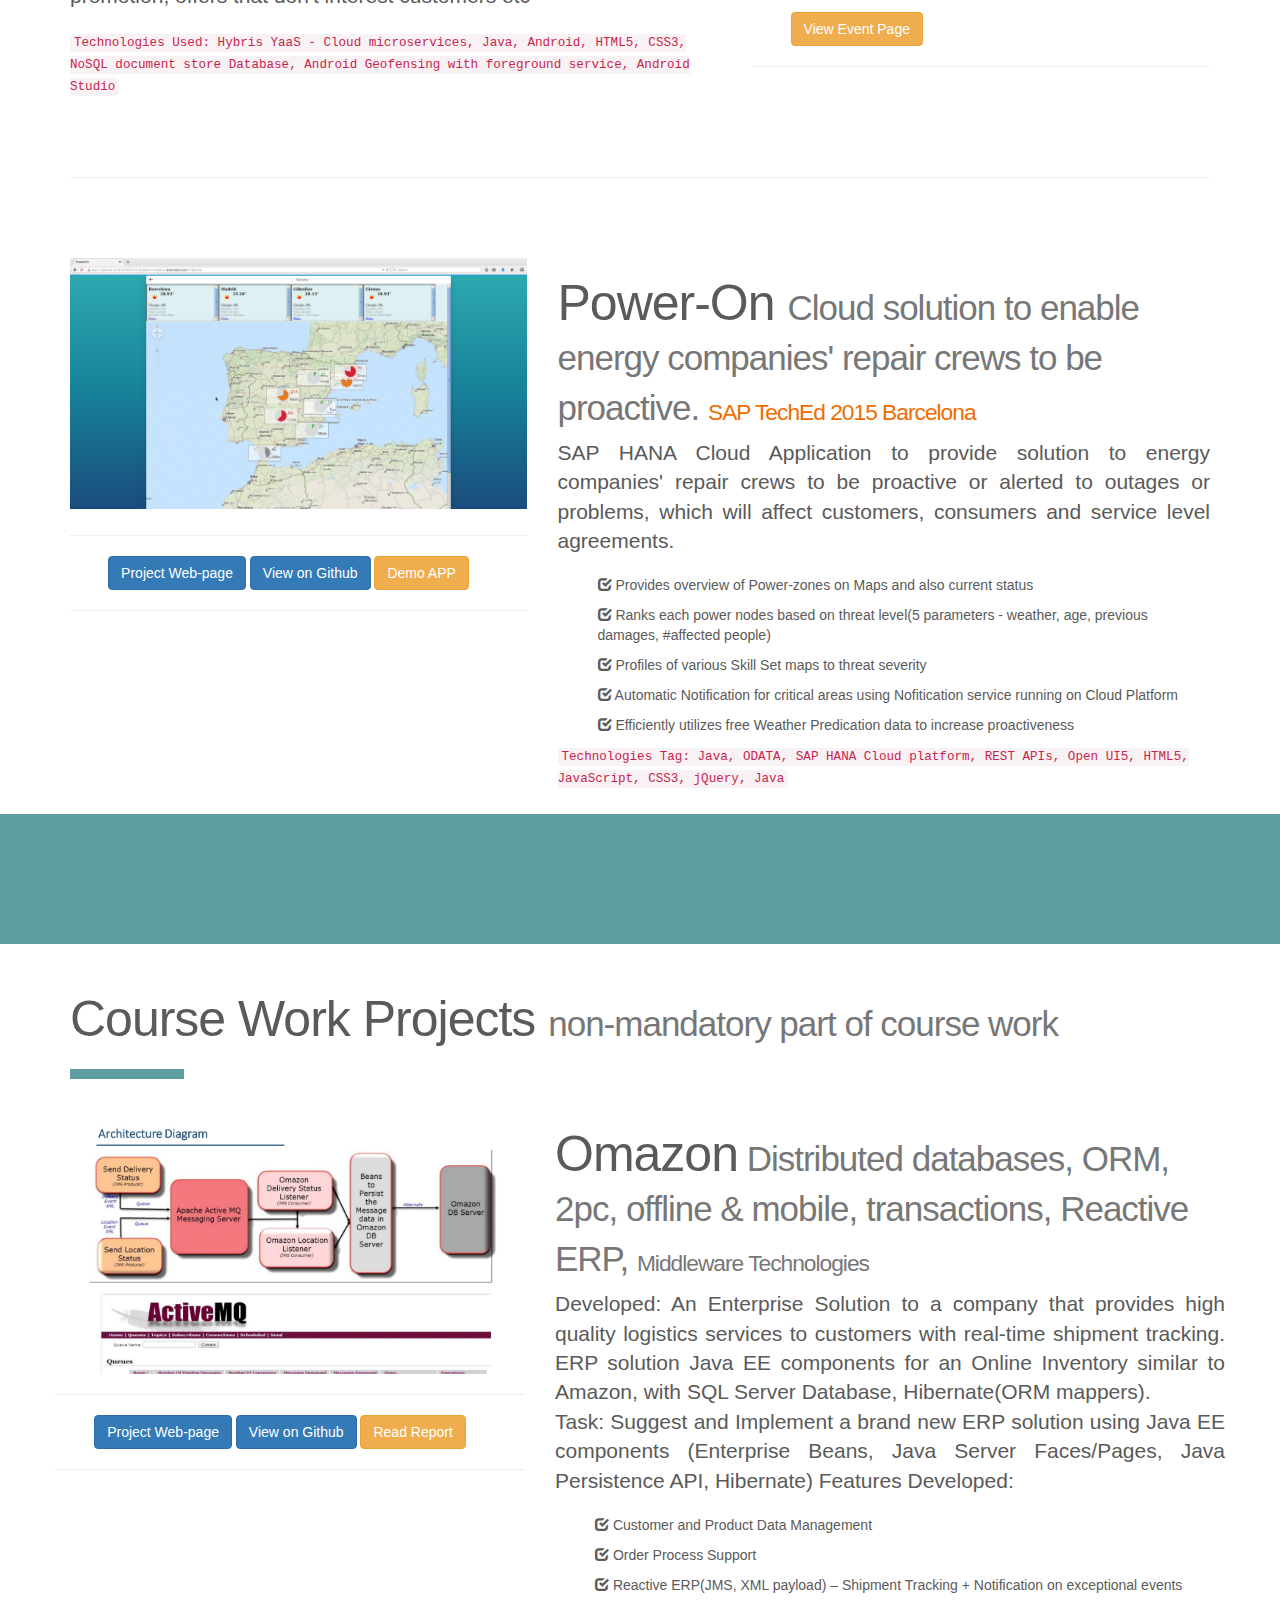
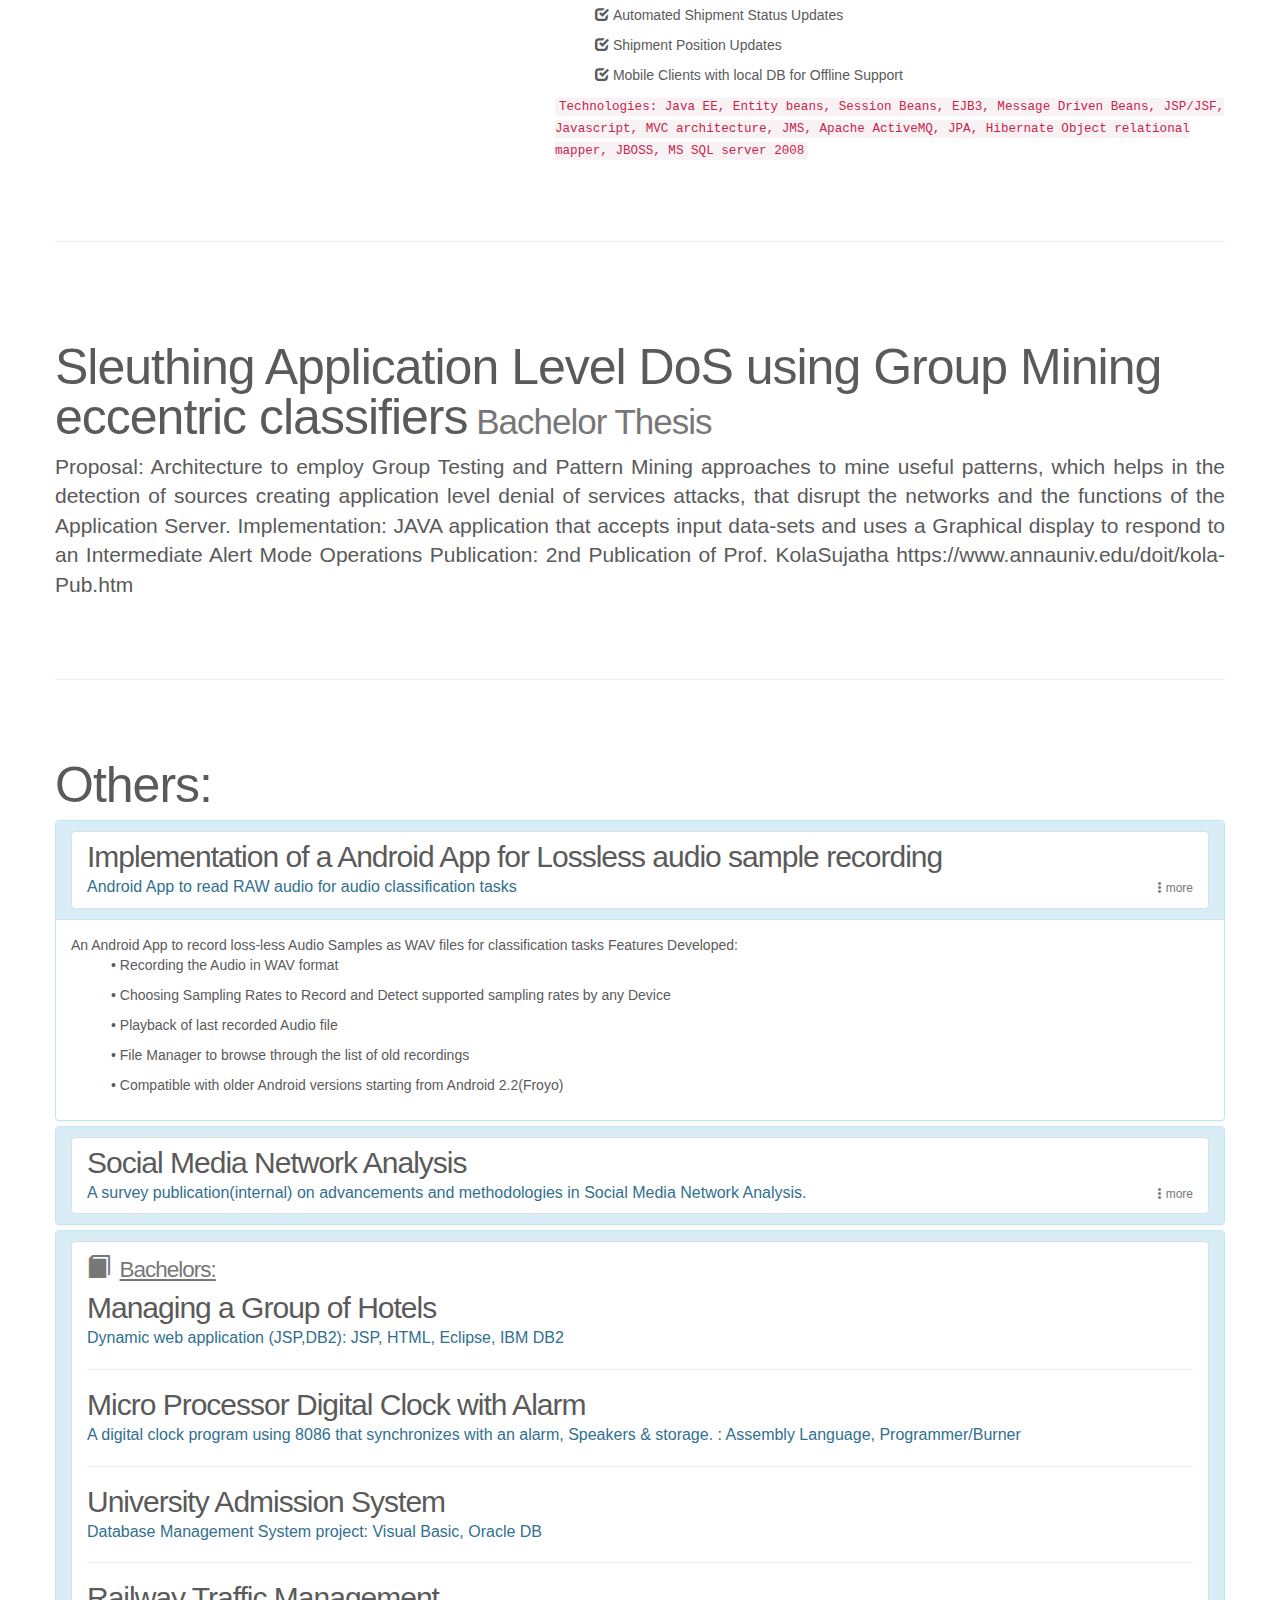
==== commit cf67250e: "Update index.html" ====
--- a/index.html
+++ b/index.html
@@ -112,7 +112,7 @@
             </div>
             <div class="col-md-5">
 <!--                <img class="featurette-image img-responsive center-block img-circle bubble" src="./Resources/Homepage/me.jpg" alt="Generic placeholder image">-->
-                <img class="featurette-image img-responsive center-block img-circle bubble" style="height:300px;width:300px" src="./Resources/Homepage/hari1.jpg" alt="Generic placeholder image">
+                <img class="featurette-image img-responsive center-block img-circle bubble" style="height:300px;width:300px" src="./Resources/Homepage/me.jpg" alt="Generic placeholder image">
 
             </div>
             <div class="row featurette viewmore col-md-12 text-center">
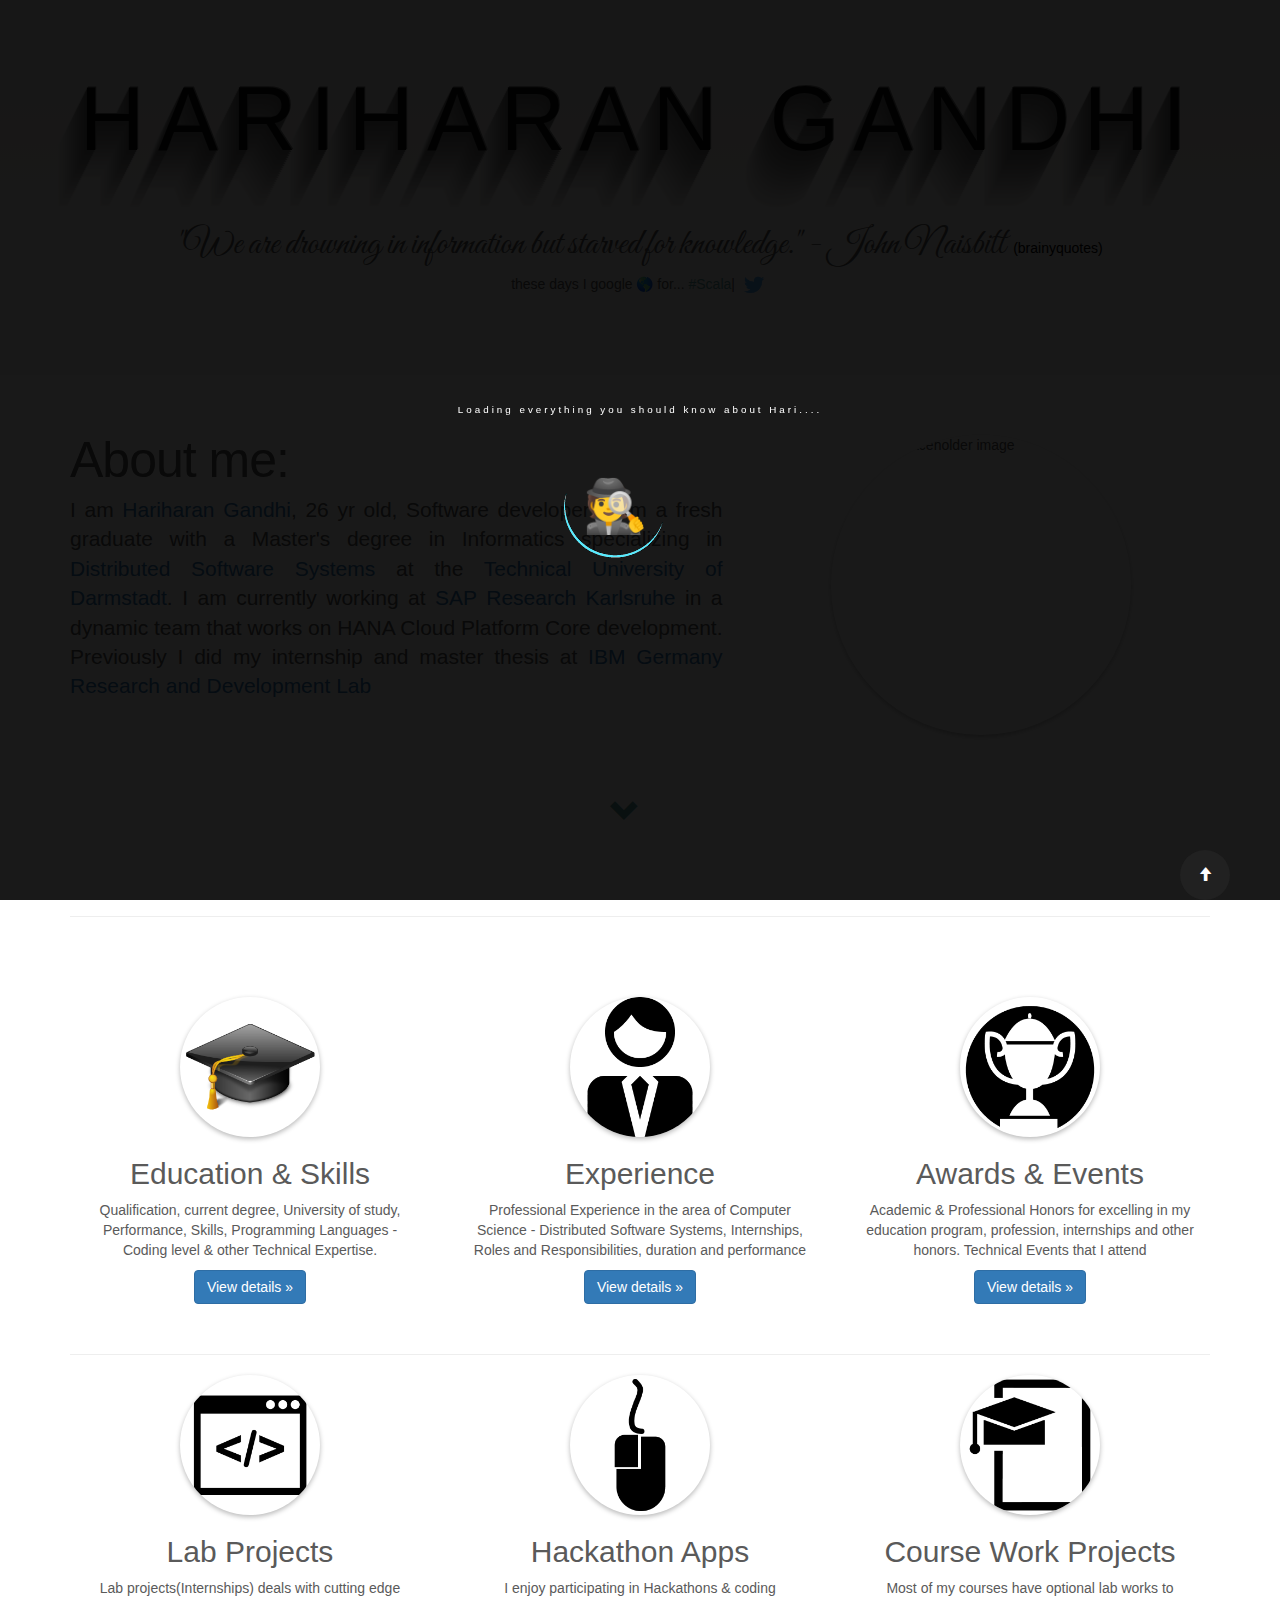
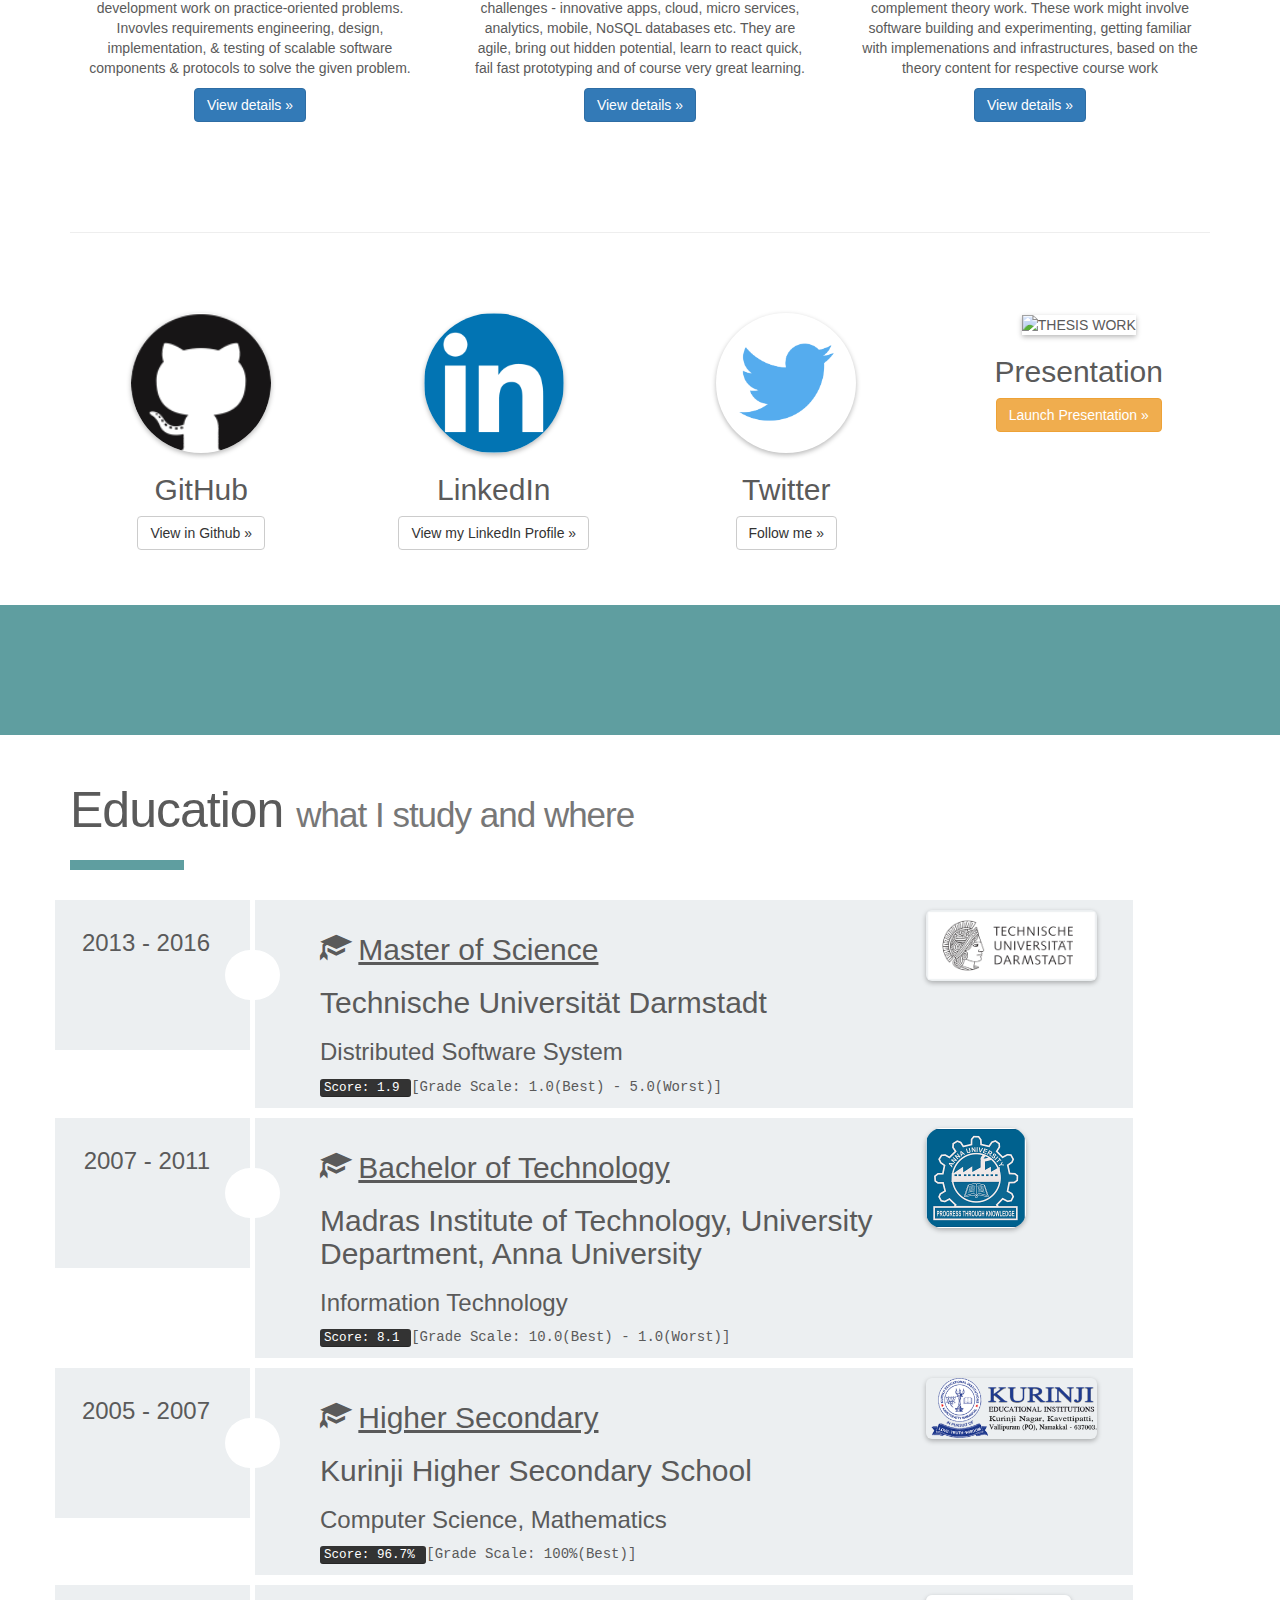
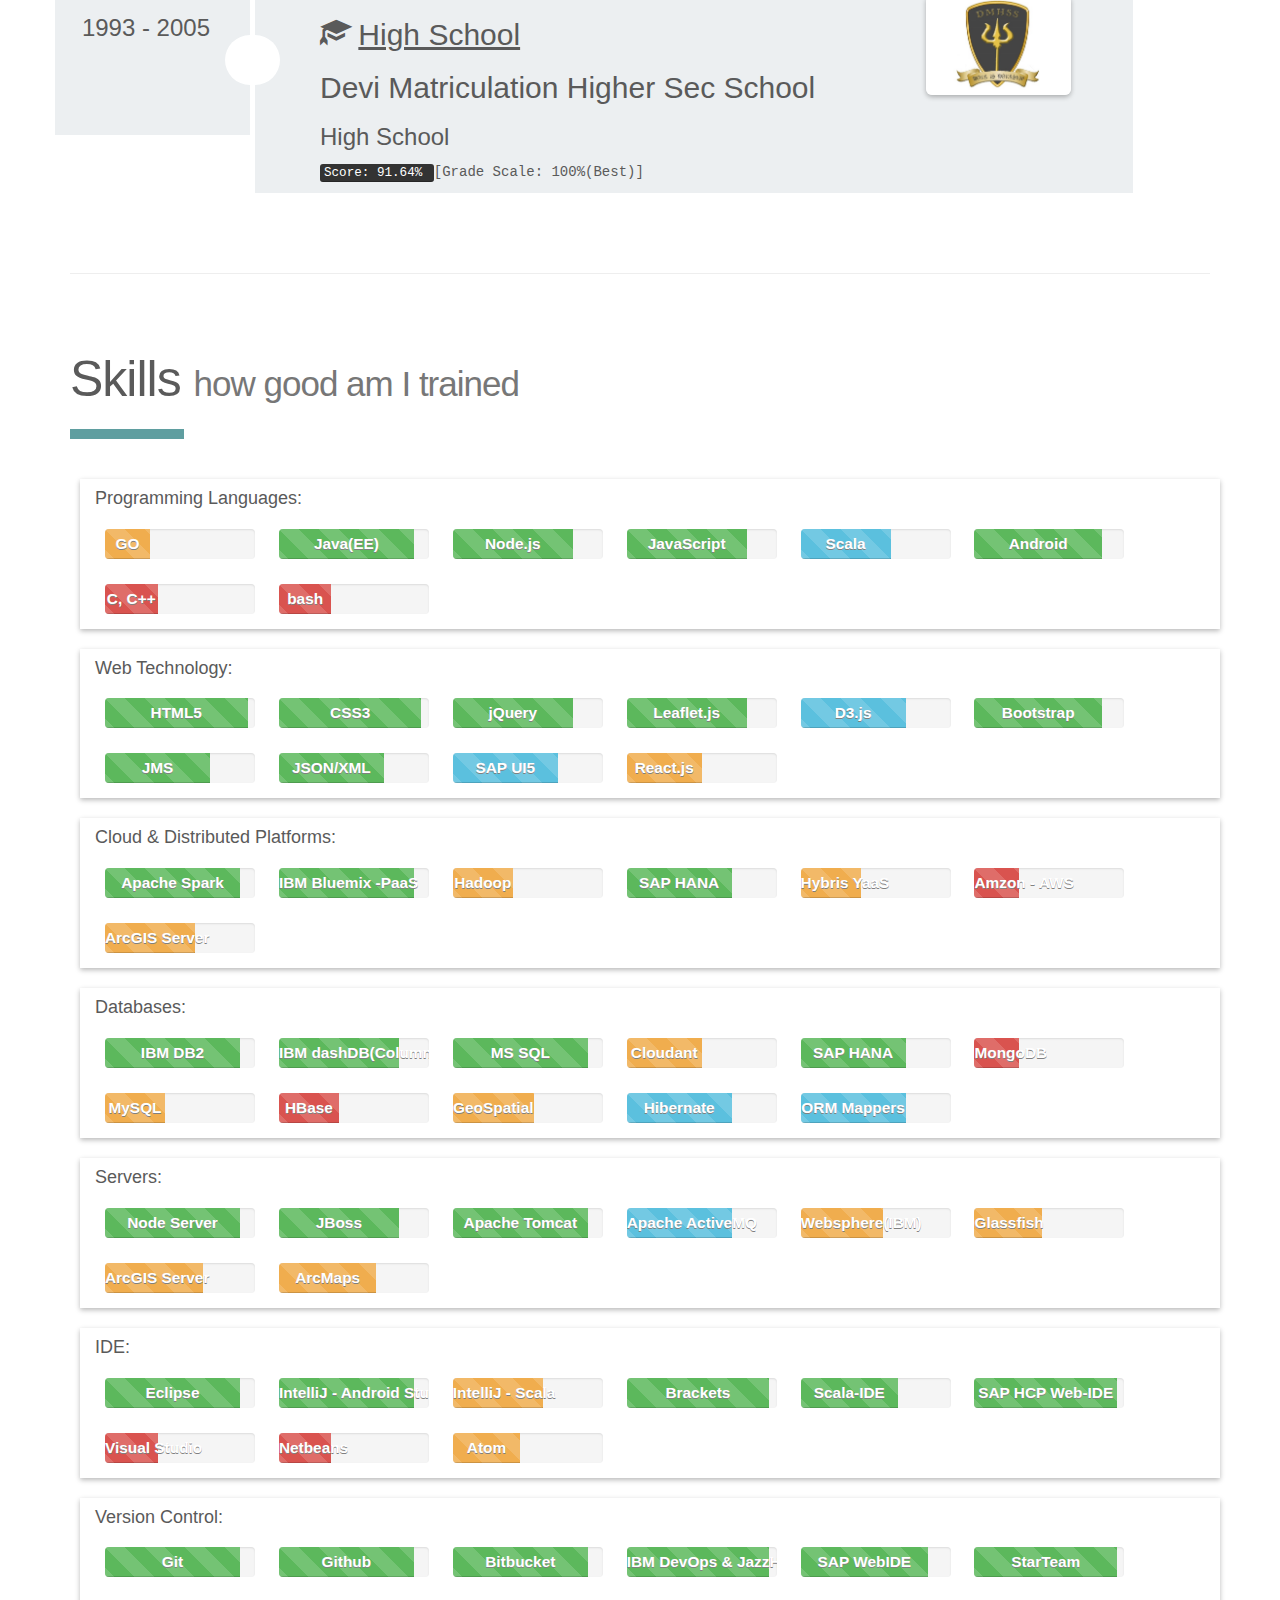
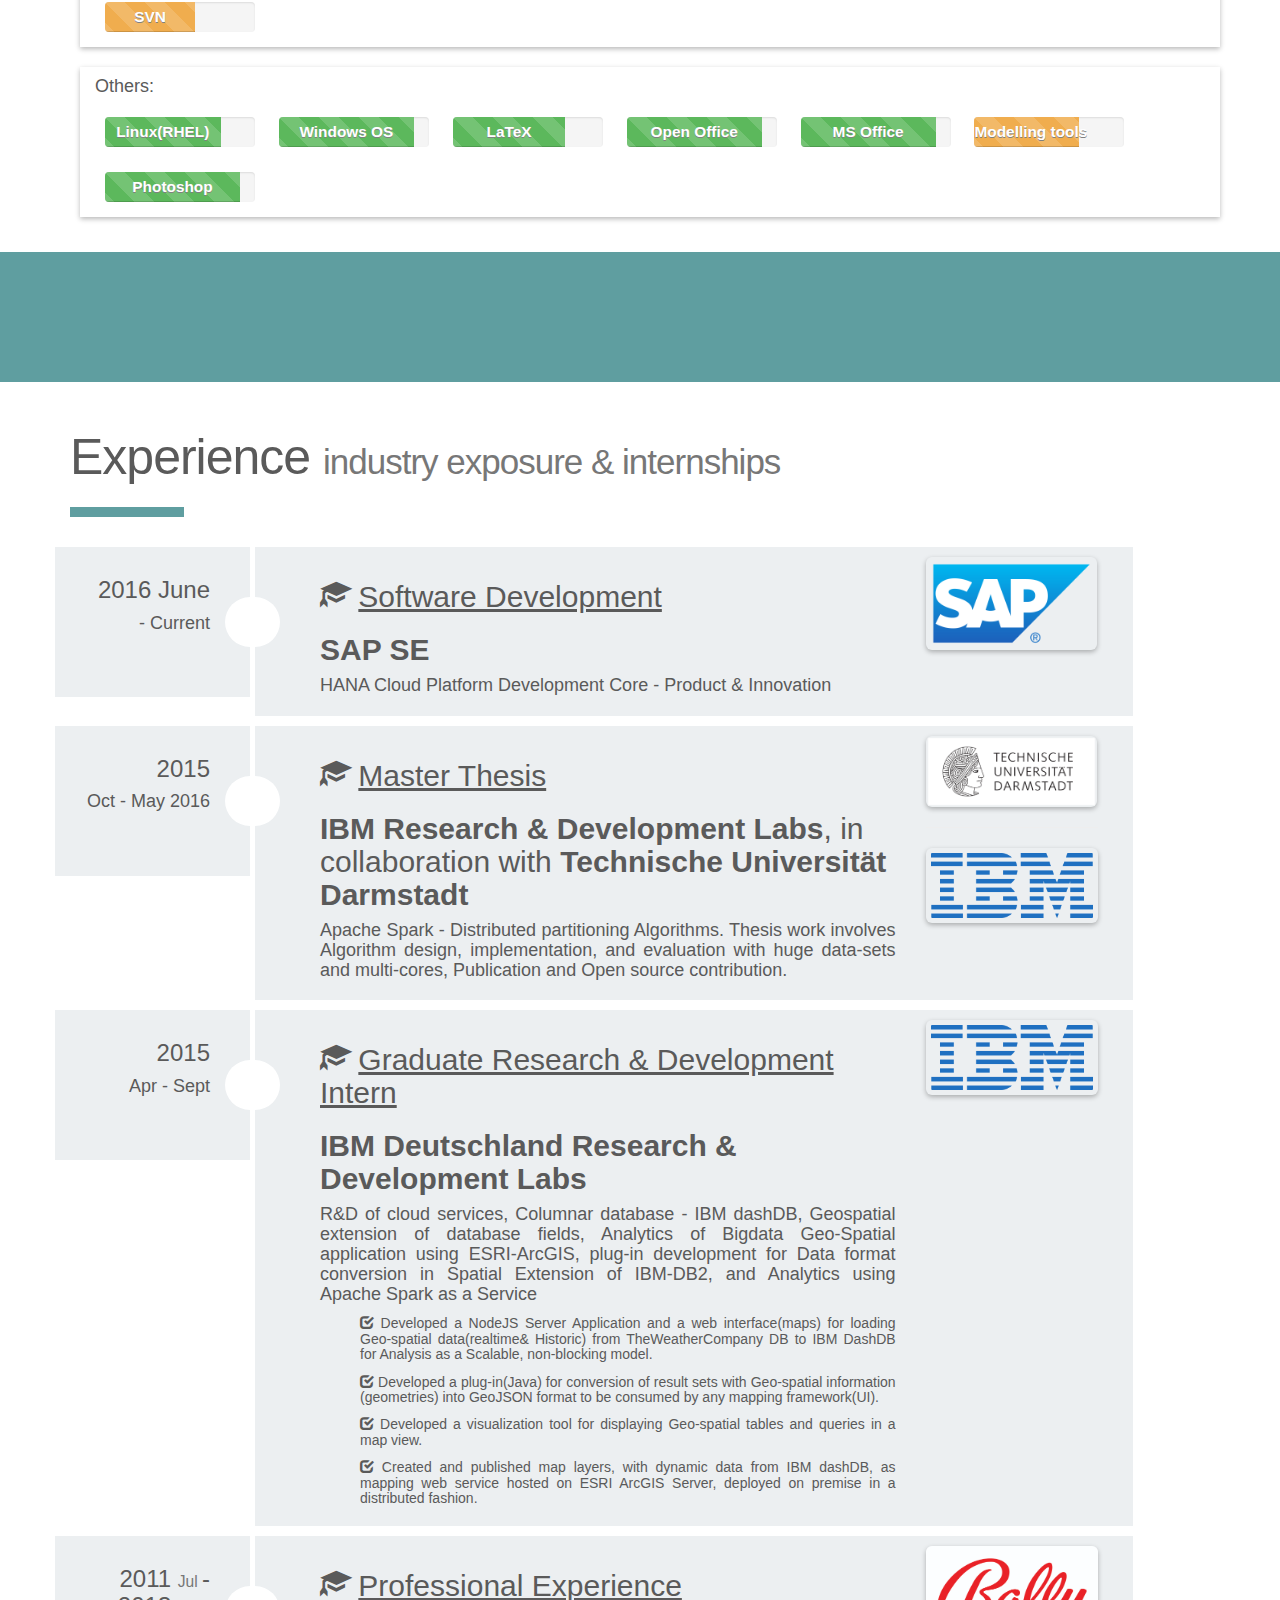
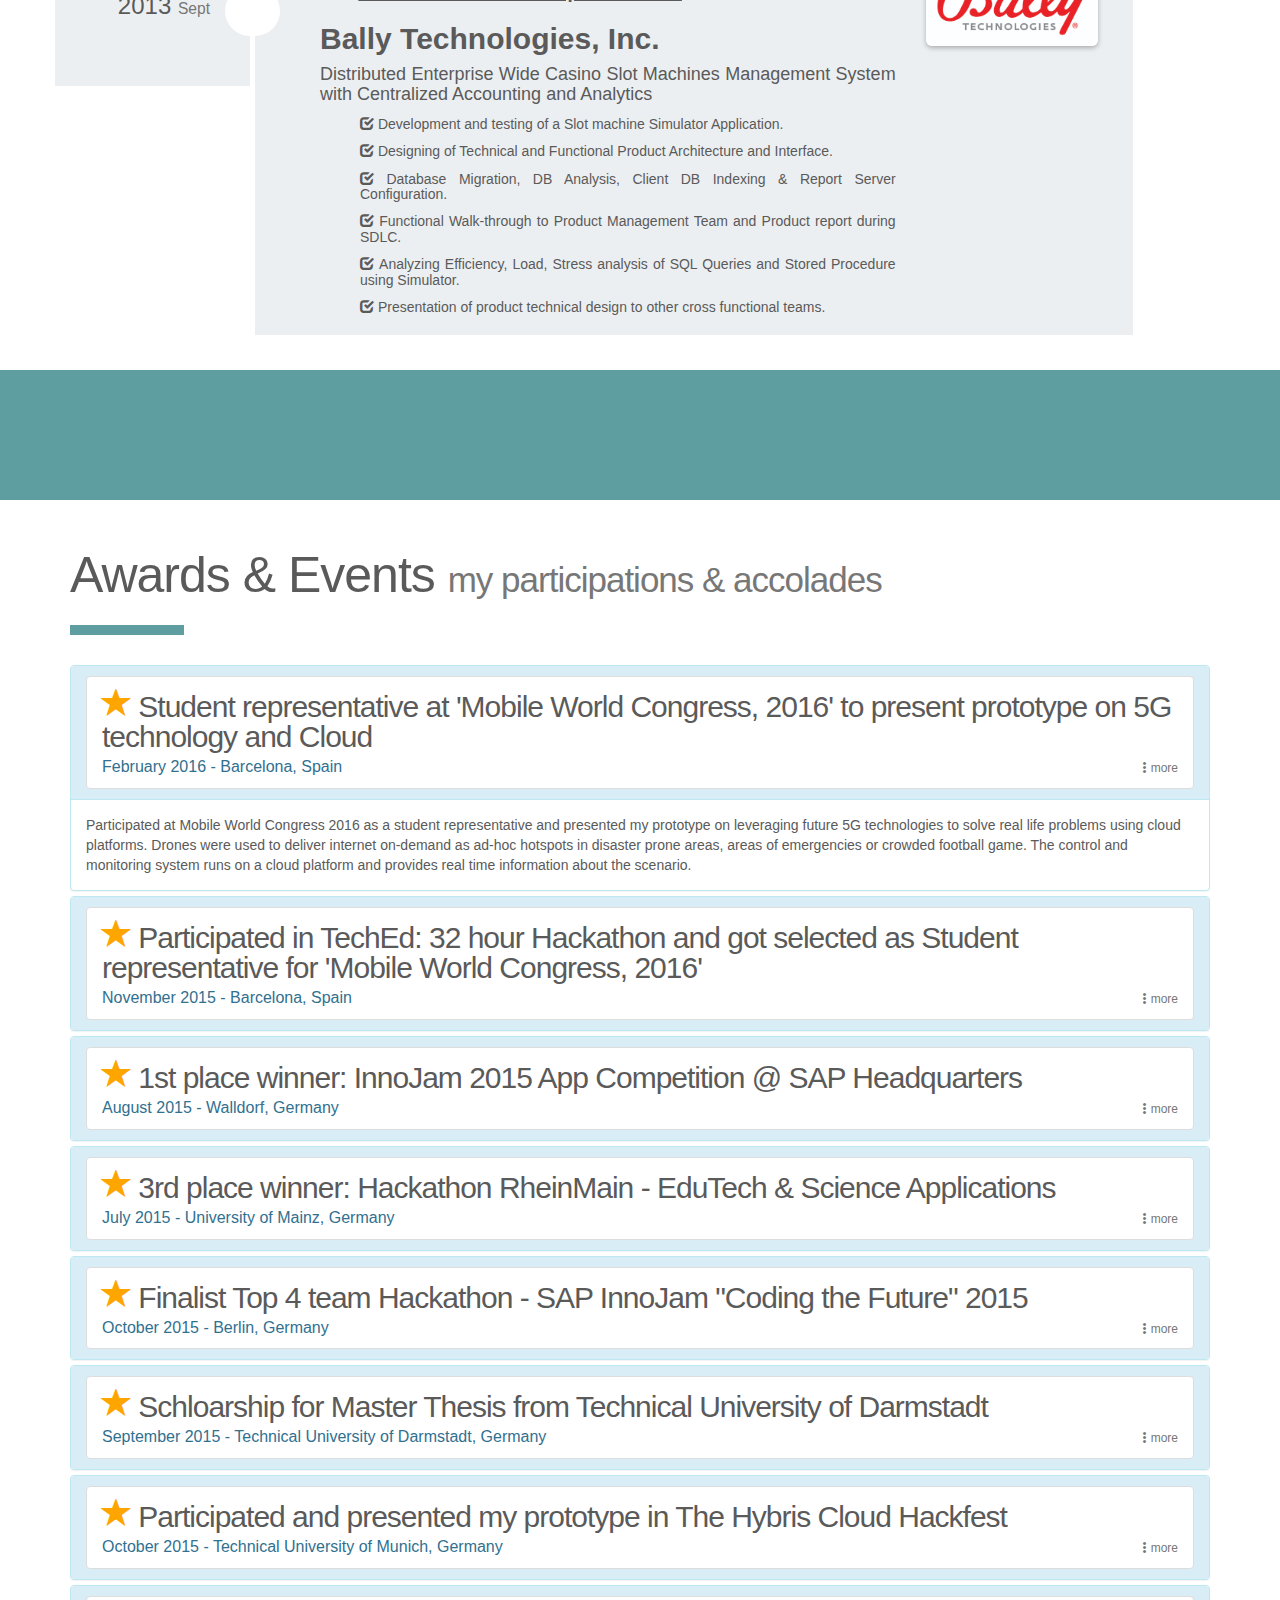
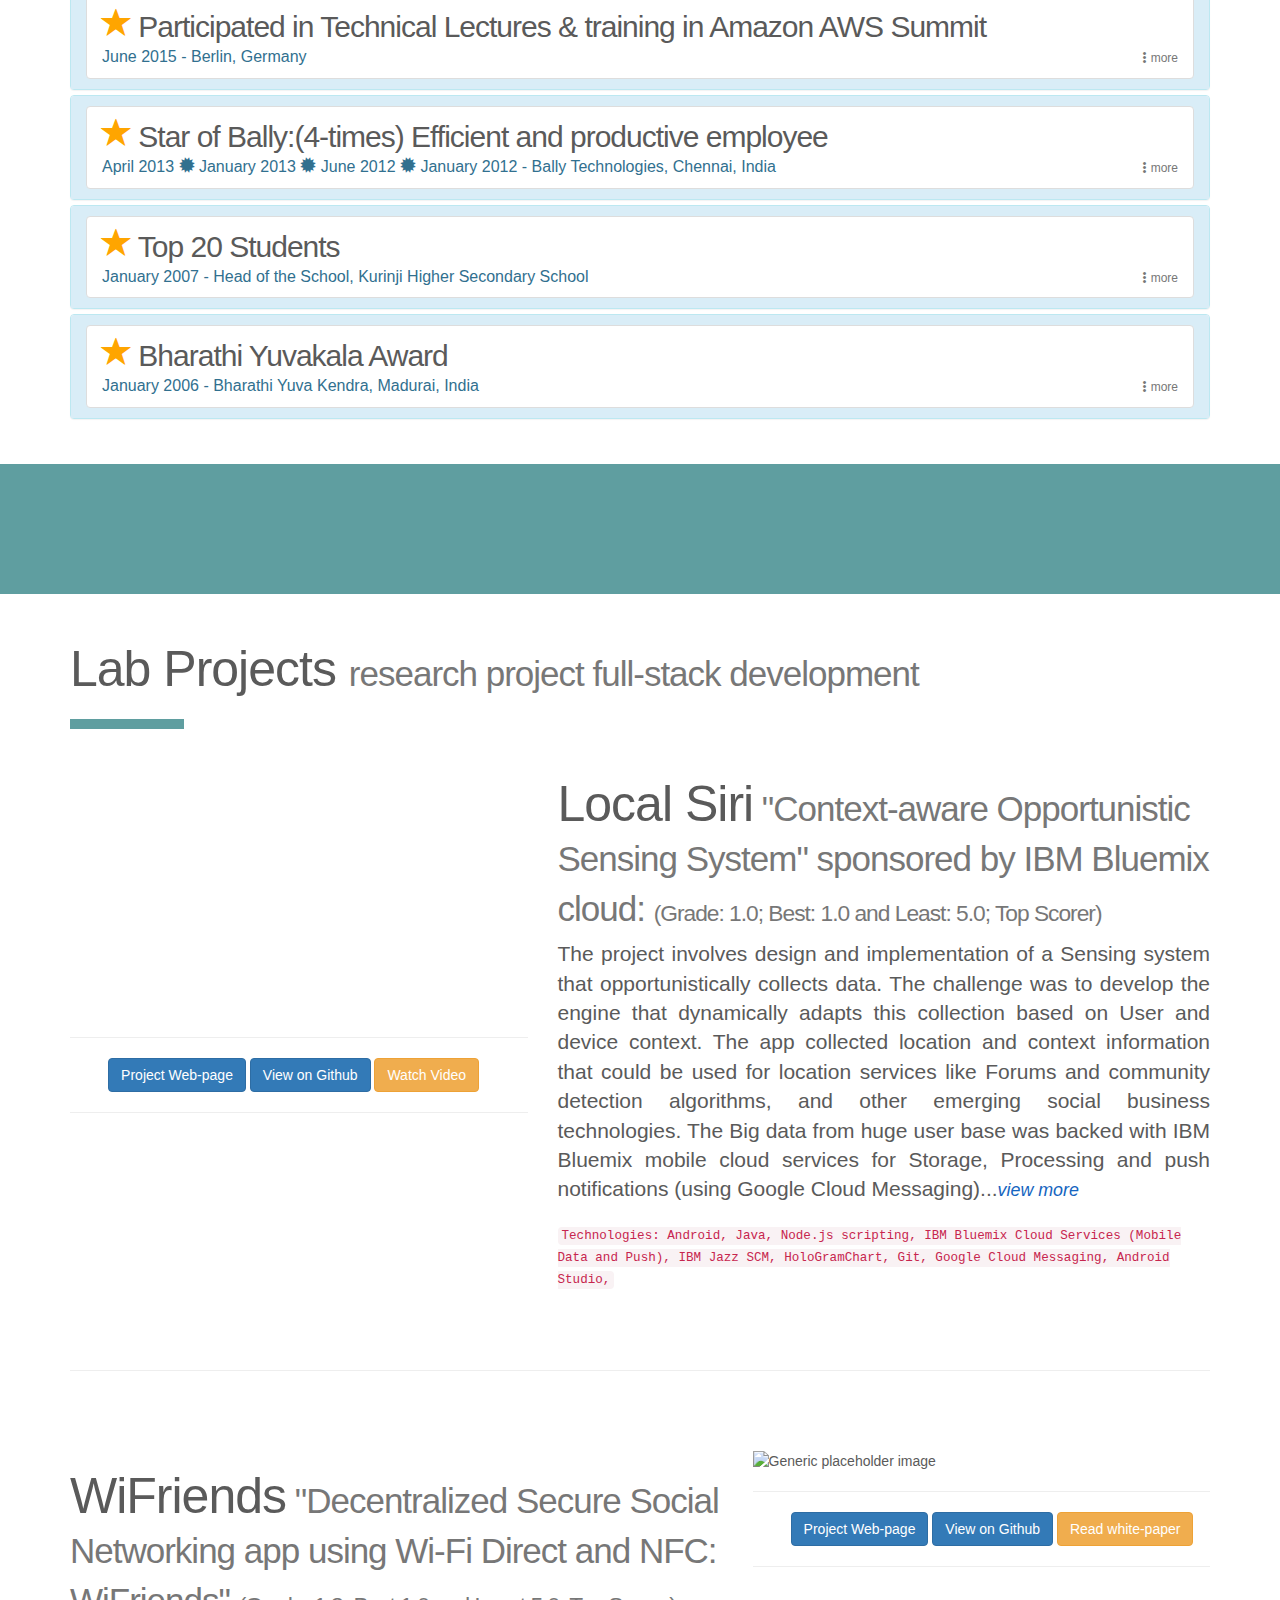
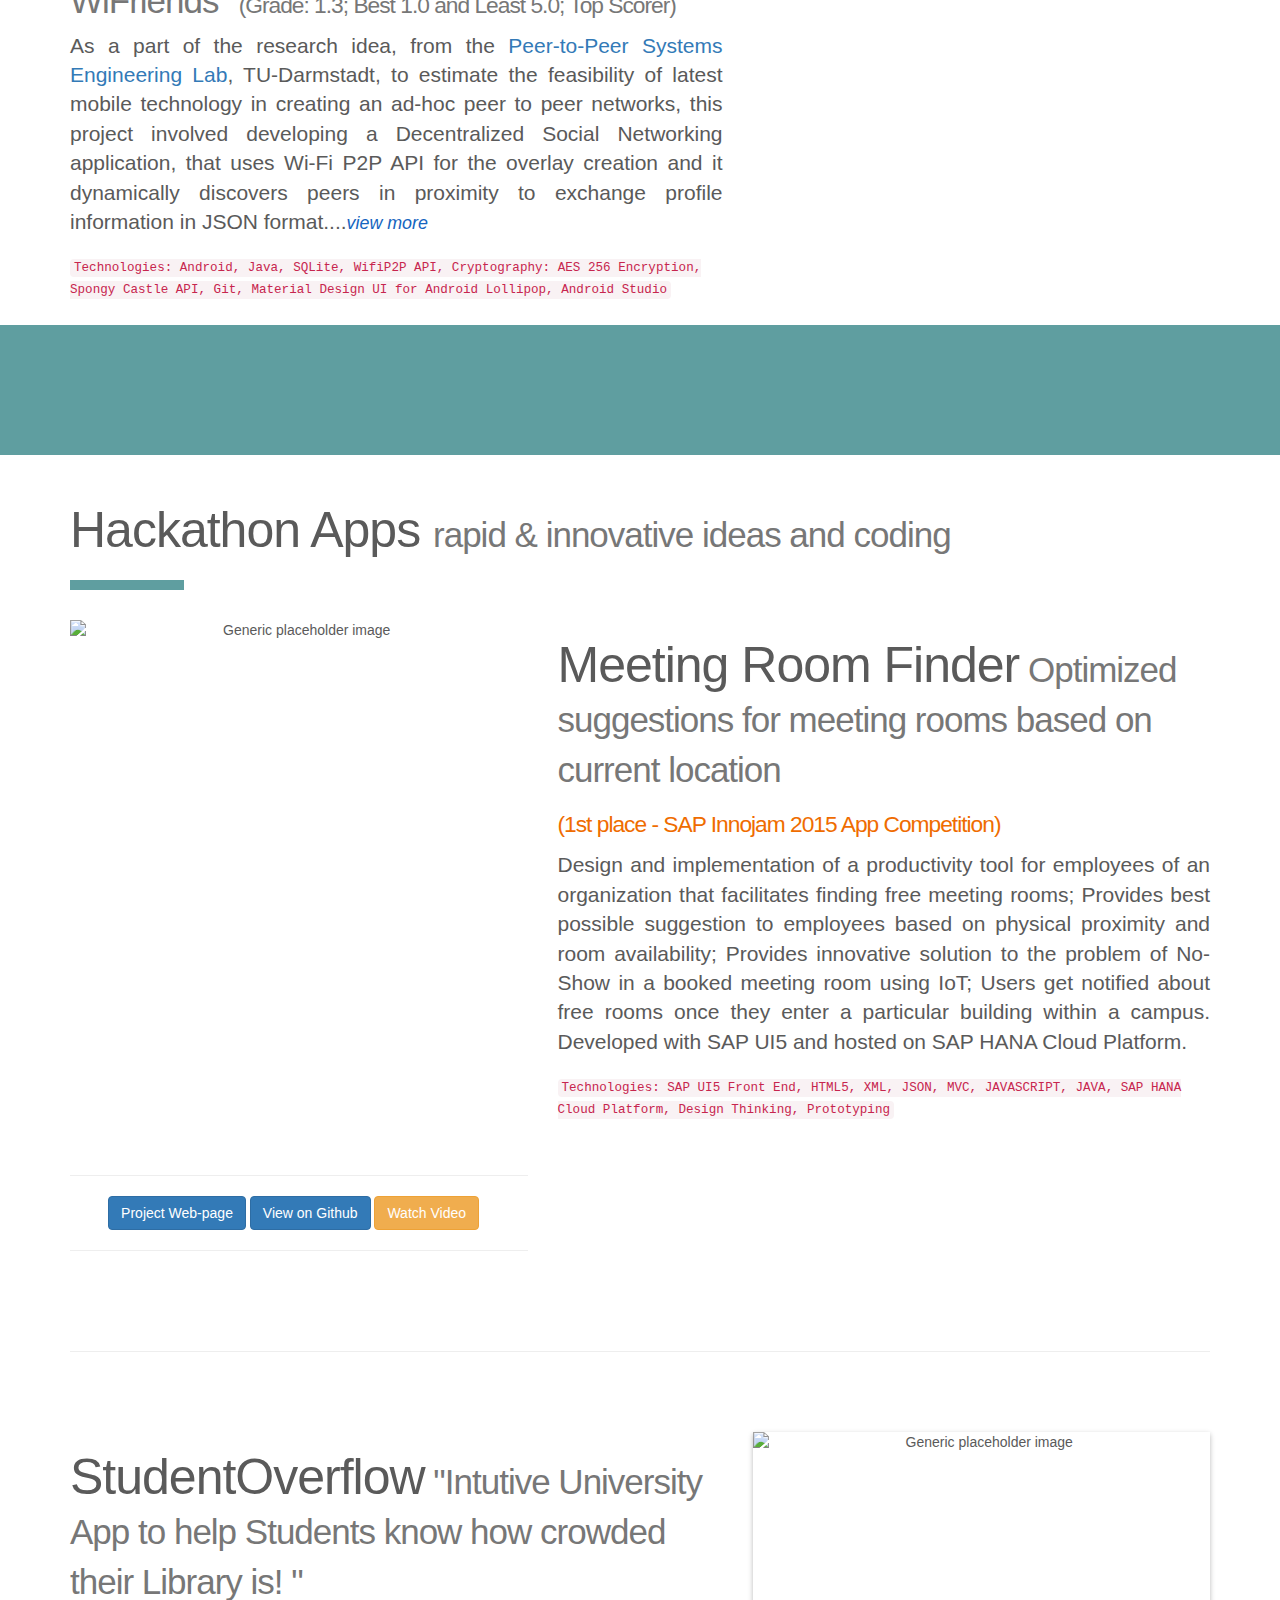
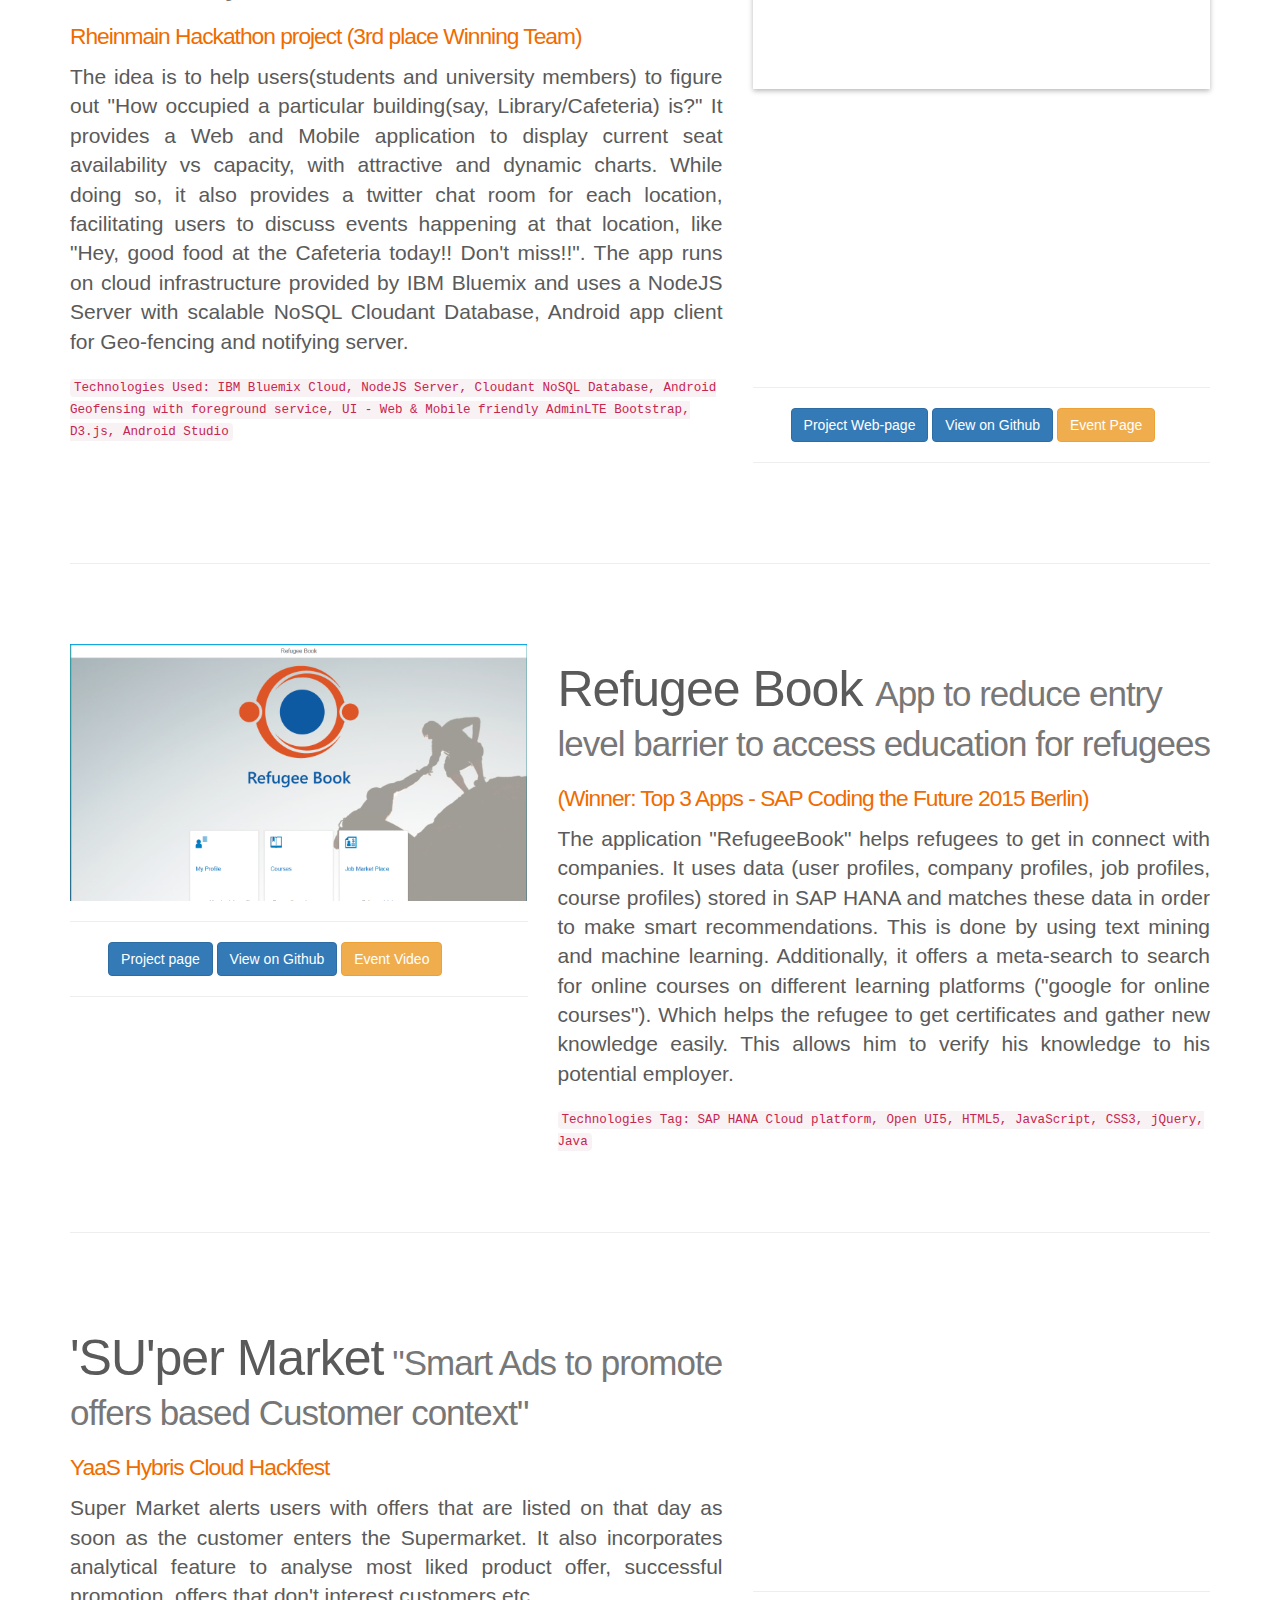
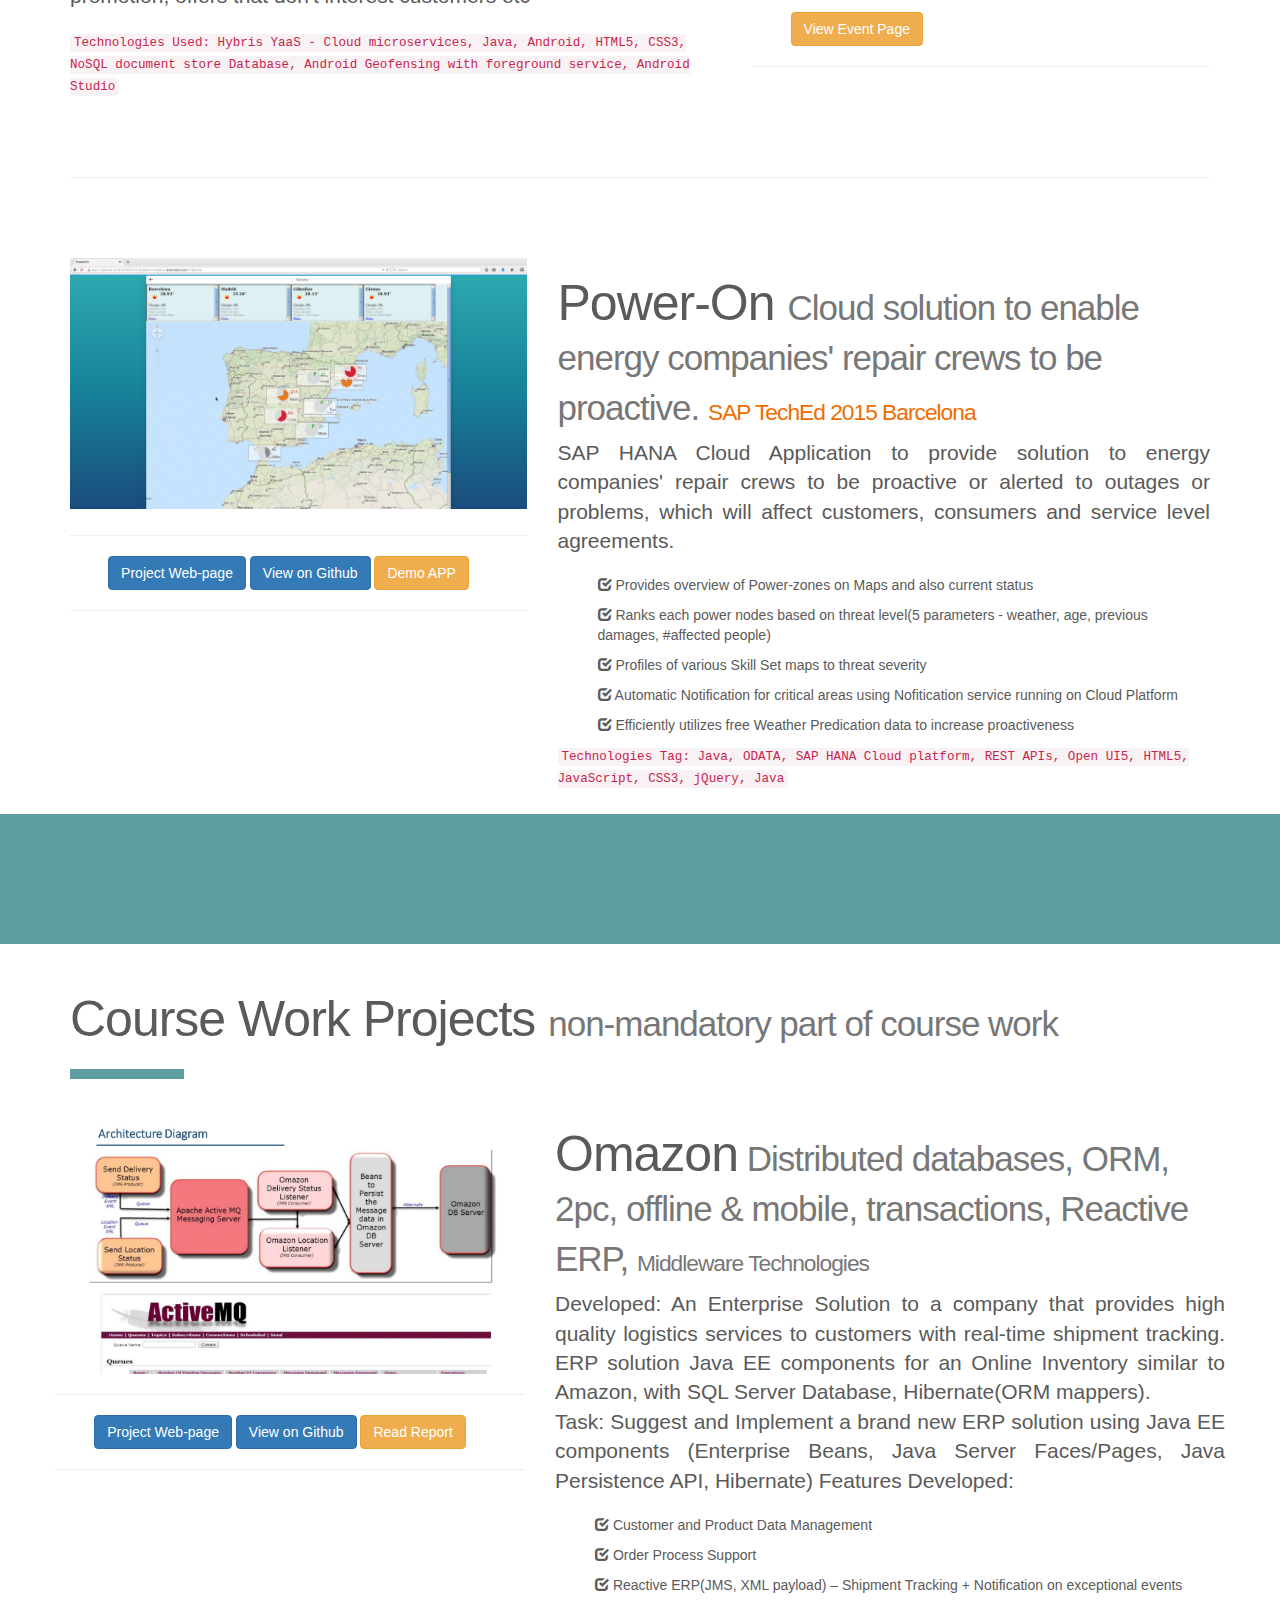
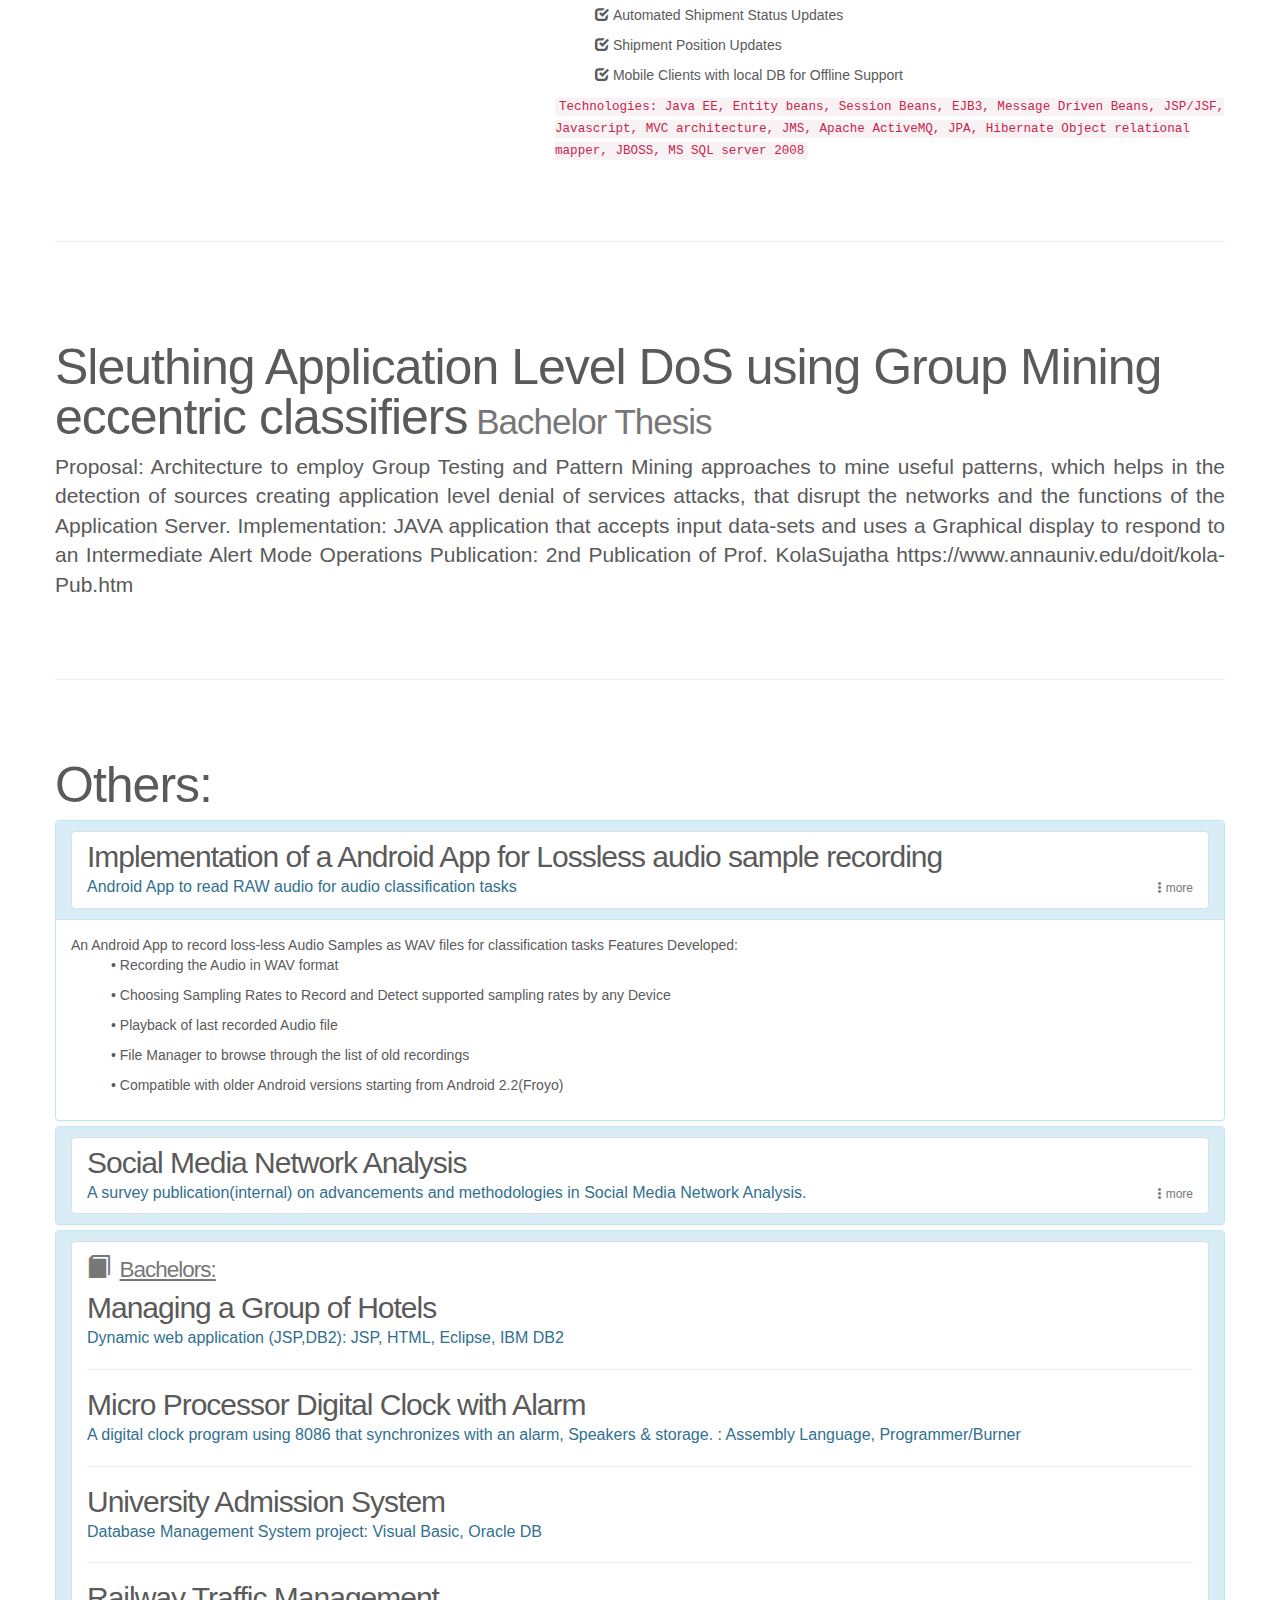
==== commit 43a1f058: "update dp + restructured" ====
--- a/index.html
+++ b/index.html
@@ -8,7 +8,7 @@
     <!-- The above 3 meta tags *must* come first in the head; any other head content must come *after* these tags -->
     <meta name="description" content="Personal Webpage">
     <meta name="author" content="Hariharan Gandhi">
-    <link rel="icon" href="../../favicon.ico">
+    <link rel="icon" href="Resources/favicon.ico">
 
     <title>Hariharan Gandhi</title>
 
@@ -29,7 +29,7 @@
     <![endif]-->
 
     <!-- Custom styles for this template -->
-    <link href="carousel.css" rel="stylesheet">
+    <link href="stylesheets/carousel.css" rel="stylesheet">
 
     <!--Google Analytics Tagging -->
     <script>
@@ -112,7 +112,7 @@
             </div>
             <div class="col-md-5">
 <!--                <img class="featurette-image img-responsive center-block img-circle bubble" src="./Resources/Homepage/me.jpg" alt="Generic placeholder image">-->
-                <img class="featurette-image img-responsive center-block img-circle bubble" style="height:300px;width:300px" src="./Resources/Homepage/me.jpg" alt="Generic placeholder image">
+                <img class="featurette-image img-responsive center-block img-circle bubble" style="height:300px;width:300px" src="https://avatars3.githubusercontent.com/u/9645184?v=3&u=4d4f60c0db06529d9d0bf80aa97edea12a8259ed&s=400" alt="Generic placeholder image">
 
             </div>
             <div class="row featurette viewmore col-md-12 text-center">
@@ -1449,15 +1449,6 @@
     <!-- 8. ******** FOOTER *********** -->
     <div class="container">
         <hr style="margin-top:50px">
-        <form class="form-inline" role="form">
-            <div class="form-group">
-                <label for="closeCode"><code>&lt;p class="close-window-code" &gt; Complete this code to close this page: &lt;/</code>
-                </label>
-                <input class="form-control" id="closeCode" type="text">
-            </div>
-        </form>
-
-        <hr style="margin-top:50px">
         <footer>
             <p class="pull-right"><a href="#">Back to top</a>
             </p>
@@ -1474,8 +1465,8 @@
 
     <script src="https://ajax.googleapis.com/ajax/libs/jquery/1.11.3/jquery.min.js"></script>
     <script src="https://maxcdn.bootstrapcdn.com/bootstrap/3.3.5/js/bootstrap.min.js"></script>
-    <script src="index.js"></script>
-    <script src="typed.js"></script>
+    <script src="js/index.js"></script>
+    <script src="js/typed.js"></script>
 </body>
 
 </html>
--- a/stylesheets/search.css
+++ b/stylesheets/search.css
@@ -22,7 +22,6 @@
     letter-spacing: .15em;
     text-shadow: 1px -1px 0 #767676, -1px 2px 1px #737272, -2px 4px 1px #767474, -3px 6px 1px #787777, -4px 8px 1px #7b7a7a, -5px 10px 1px #7f7d7d, -6px 12px 1px #828181, -7px 14px 1px #868585, -8px 16px 1px #8b8a89, -9px 18px 1px #8f8e8d, -10px 20px 1px #949392, -11px 22px 1px #999897, -12px 24px 1px #9e9c9c, -13px 26px 1px #a3a1a1, -14px 28px 1px #a8a6a6, -15px 30px 1px #adabab, -16px 32px 1px #b2b1b0, -17px 34px 1px #b7b6b5, -18px 36px 1px #bcbbba, -19px 38px 1px #c1bfbf, -20px 40px 1px #c6c4c4, -21px 42px 1px #cbc9c8, -22px 44px 1px #cfcdcd, -23px 46px 1px #d4d2d1, -24px 48px 1px #d8d6d5, -25px 50px 1px #dbdad9, -26px 52px 1px #dfdddc, -27px 54px 1px #e2e0df, -28px 56px 1px #e4e3e2;
 }
-
 
 
 .lead {
@@ -332,6 +331,27 @@
     -webkit-transform: scale(1.5);
 }
 
+
+.circle {
+    border-radius: 50%;
+    display: inline-block;
+    position: relative;
+}
+.circle img {
+    border-radius: 50%;
+    display: block;
+    border:1px solid white;
+}
+.circle:after {
+    content: "";
+    display: block;
+    background: radial-gradient(ellipse at center, rgba(255,255,255,0) 0%,rgba(255,255,255,1) 70%,rgba(255,255,255,1) 110%);
+    border-radius: 50%;
+    position: absolute;
+    top: 0; left: 0; right: 0; bottom: 0;
+}
+
+
 /******* Hobbies page- TypedJS******************/
 .typed-cursor{
     opacity: 1;
@@ -394,6 +414,9 @@
 	filter: blur(5px);
 }
 
+
+
+
 /******* THUMB ANIMATION*******************/
 @-webkit-keyframes thumb {
     0% {
--- a/stylesheets/carousel.css
+++ b/stylesheets/carousel.css
@@ -0,0 +1,138 @@
+/* GLOBAL STYLES
+-------------------------------------------------- */
+
+/* Padding below the footer and lighter body text */
+
+body {
+    padding-bottom: 40px;
+    color: #5a5a5a;
+}
+/* CUSTOMIZE THE NAVBAR
+-------------------------------------------------- */
+
+/* Special class on .container surrounding .navbar, used for positioning it into place. */
+
+.navbar-wrapper {
+    position: absolute;
+    top: 0;
+    right: 0;
+    left: 0;
+    z-index: 20;
+}
+/* Flip around the padding for proper display in narrow viewports */
+
+.navbar-wrapper > .container {
+    padding-right: 0;
+    padding-left: 0;
+}
+.navbar-wrapper .navbar {
+    padding-right: 15px;
+    padding-left: 15px;
+}
+.navbar-wrapper .navbar .container {
+    width: auto;
+}
+/* CUSTOMIZE THE CAROUSEL
+-------------------------------------------------- */
+
+/* Carousel base class */
+
+.carousel {
+    height: 500px;
+    margin-bottom: 60px;
+}
+/* Since positioning the image, we need to help out the caption */
+
+.carousel-caption {
+    z-index: 10;
+}
+/* Declare heights because of positioning of img element */
+
+.carousel .item {
+    height: 500px;
+    background-color: #777;
+}
+.carousel-inner > .item > img {
+    position: absolute;
+    top: 0;
+    left: 0;
+    min-width: 100%;
+    height: 500px;
+}
+/* MARKETING CONTENT
+-------------------------------------------------- */
+
+/* Center align the text within the three columns below the carousel */
+
+.marketing .col-lg-4 {
+    margin-bottom: 20px;
+    text-align: center;
+}
+.marketing h2 {
+    font-weight: normal;
+}
+.marketing .col-lg-4 p {
+    margin-right: 10px;
+    margin-left: 10px;
+}
+.marketing .col-lg-3 {
+    margin-bottom: 20px;
+    text-align: center;
+}
+.marketing .col-lg-3 p {
+    margin-right: 10px;
+    margin-left: 10px;
+}
+/* Featurettes
+------------------------- */
+
+.featurette-divider {
+    margin: 80px 0;
+    /* Space out the Bootstrap <hr> more */
+}
+/* Thin out the marketing headings */
+
+.featurette-heading {
+    font-weight: 300;
+    line-height: 1;
+    letter-spacing: -1px;
+}
+/* RESPONSIVE CSS
+-------------------------------------------------- */
+
+@media (min-width: 768px) {
+    /* Navbar positioning foo */
+    .navbar-wrapper {
+        margin-top: 20px;
+    }
+    .navbar-wrapper .container {
+        padding-right: 15px;
+        padding-left: 15px;
+    }
+    .navbar-wrapper .navbar {
+        padding-right: 0;
+        padding-left: 0;
+    }
+    /* The navbar becomes detached from the top, so we round the corners */
+    .navbar-wrapper .navbar {
+        border-radius: 4px;
+    }
+    /* Bump up size of carousel content */
+    .carousel-caption p {
+        margin-bottom: 20px;
+        font-size: 21px;
+        line-height: 1.4;
+    }
+    .featurette-heading {
+        font-size: 50px;
+    }
+}
+@media (min-width: 992px) {
+    .featurette-heading {
+        margin-top: 20px;
+    }
+    .text-muted {
+        font-size: 0.7em
+    }
+}
+
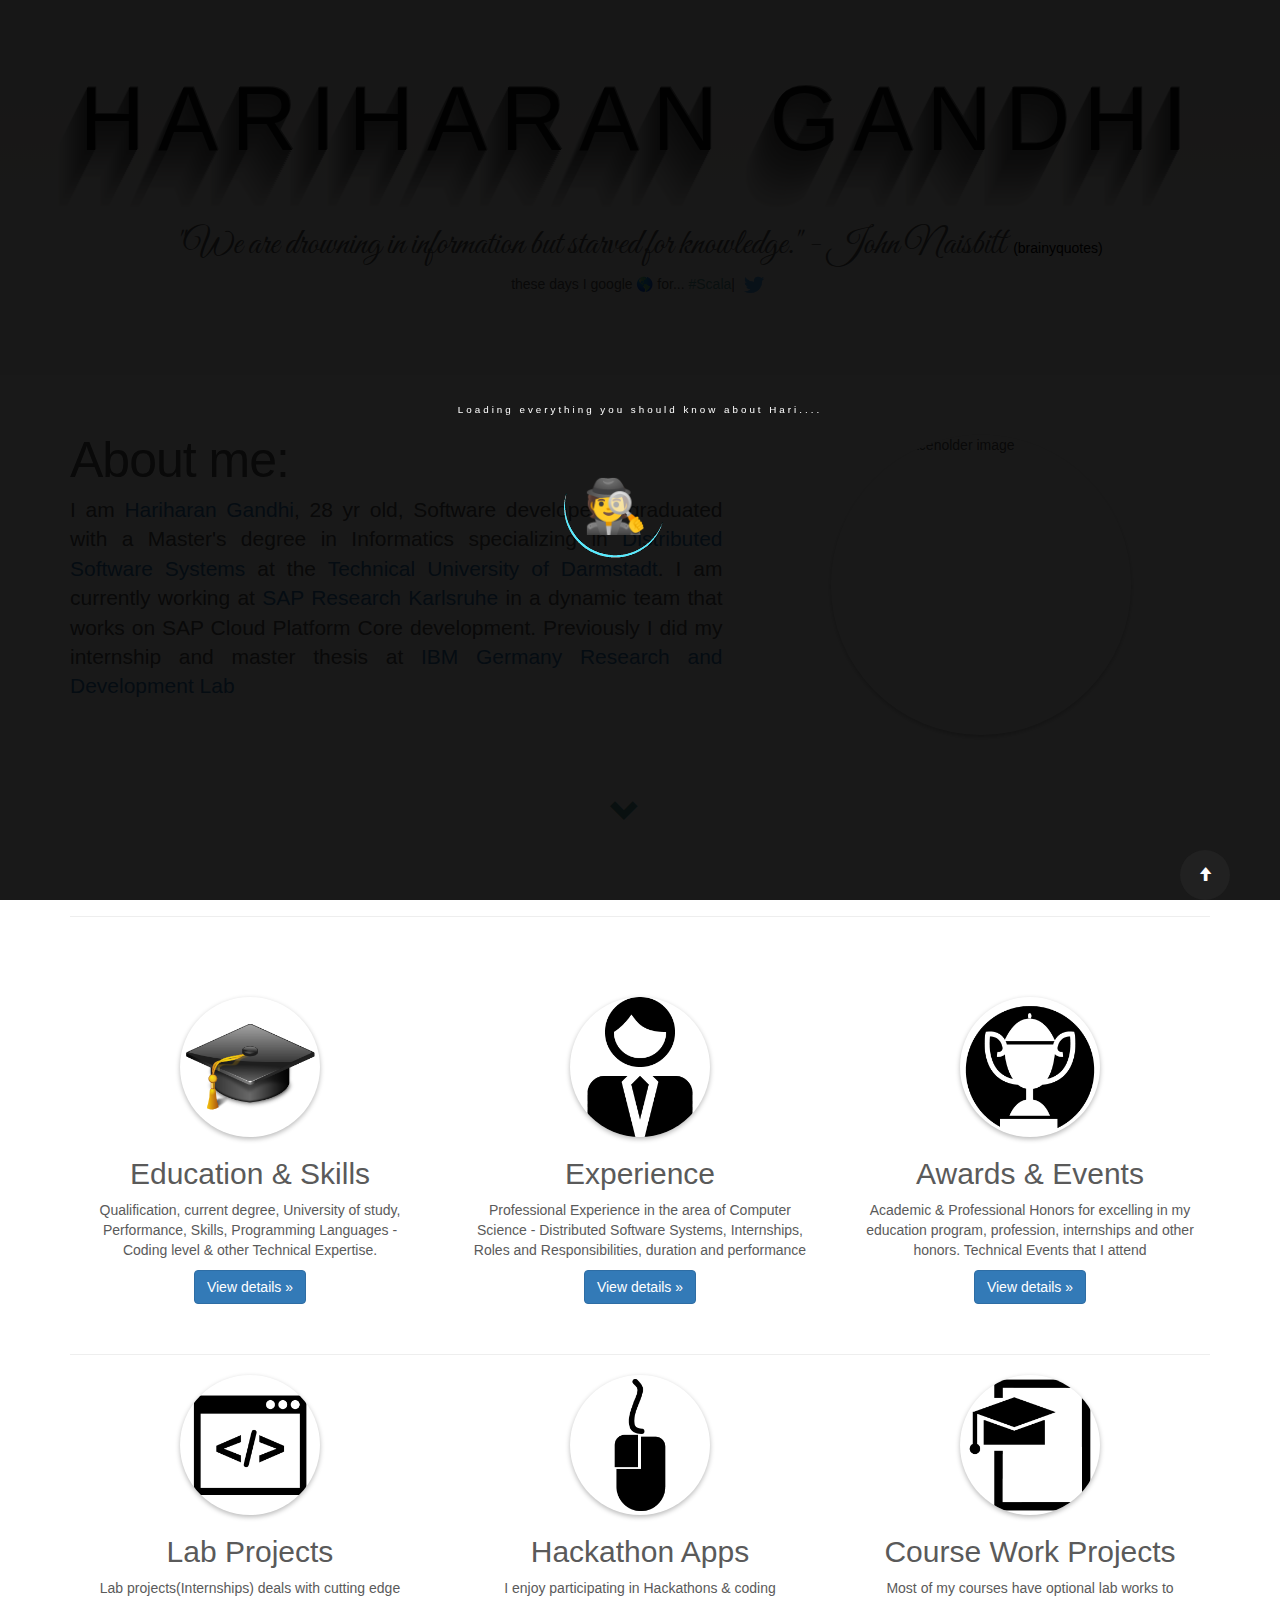
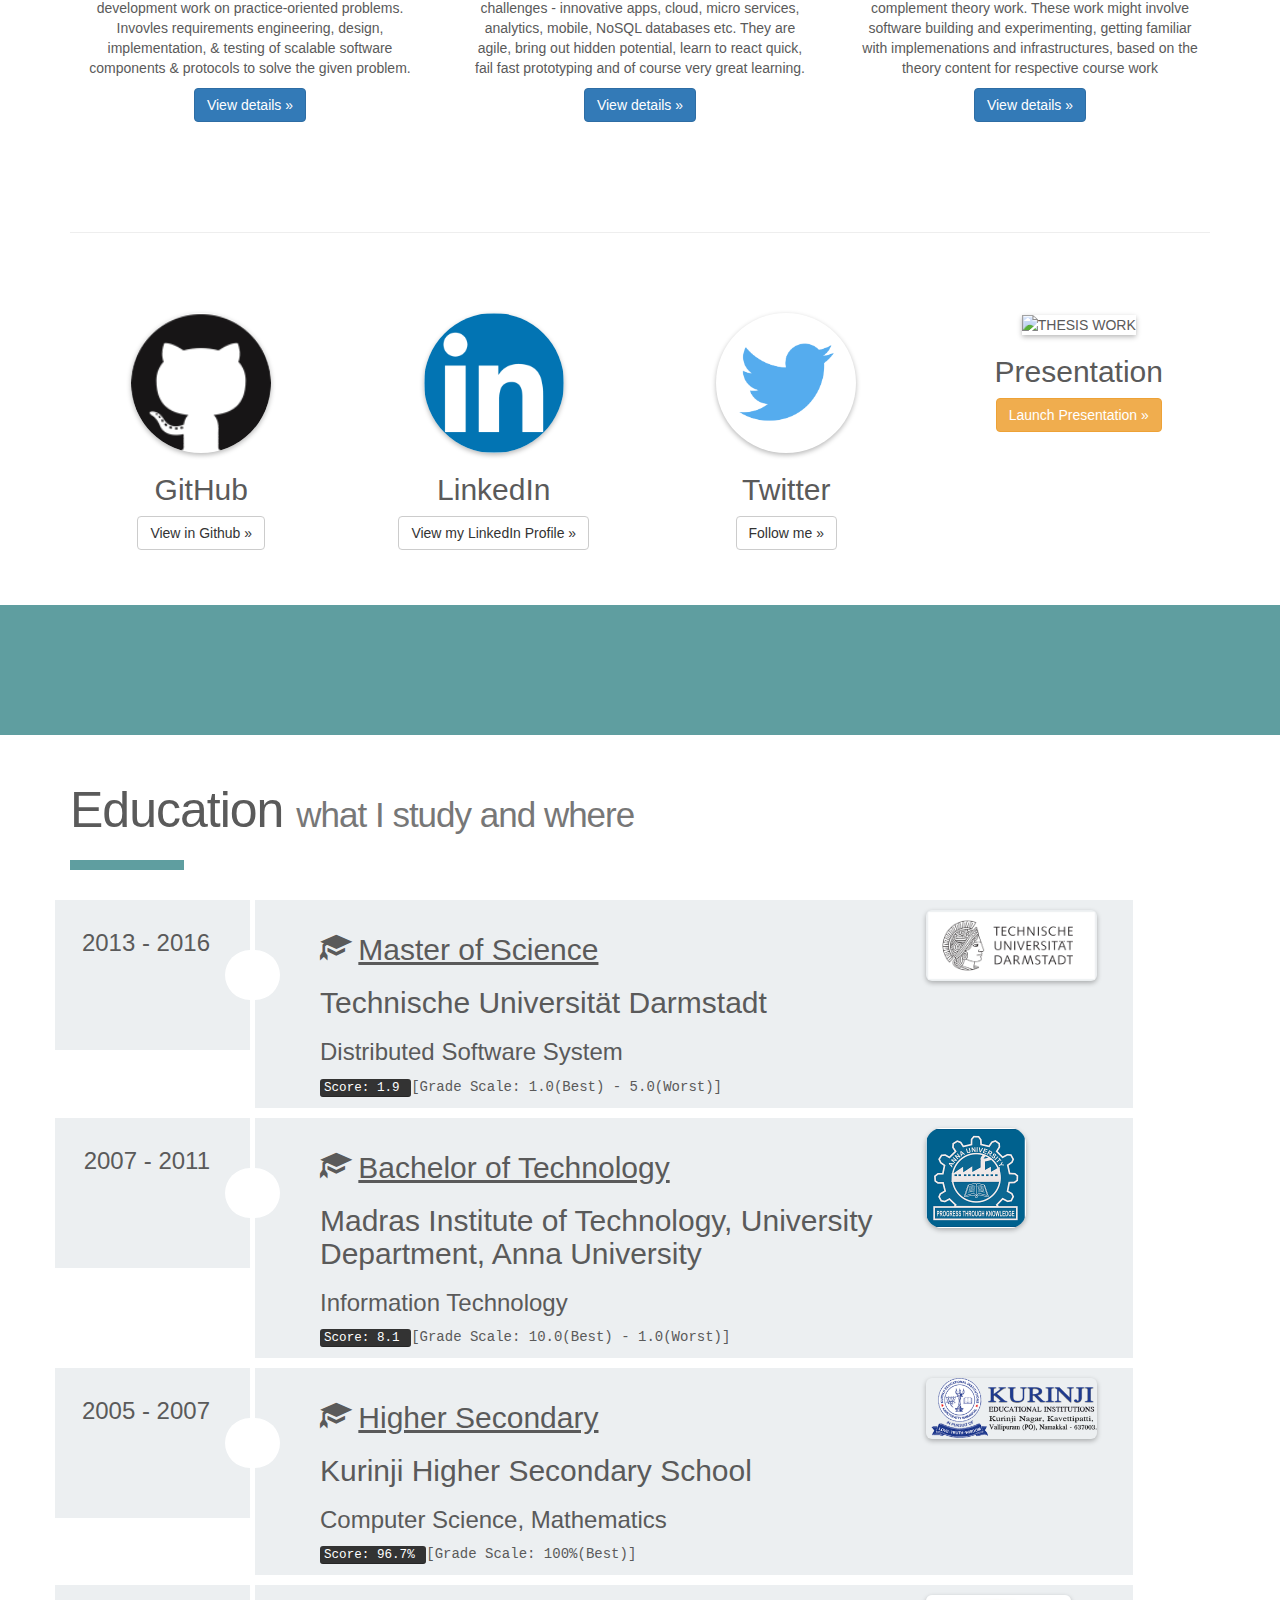
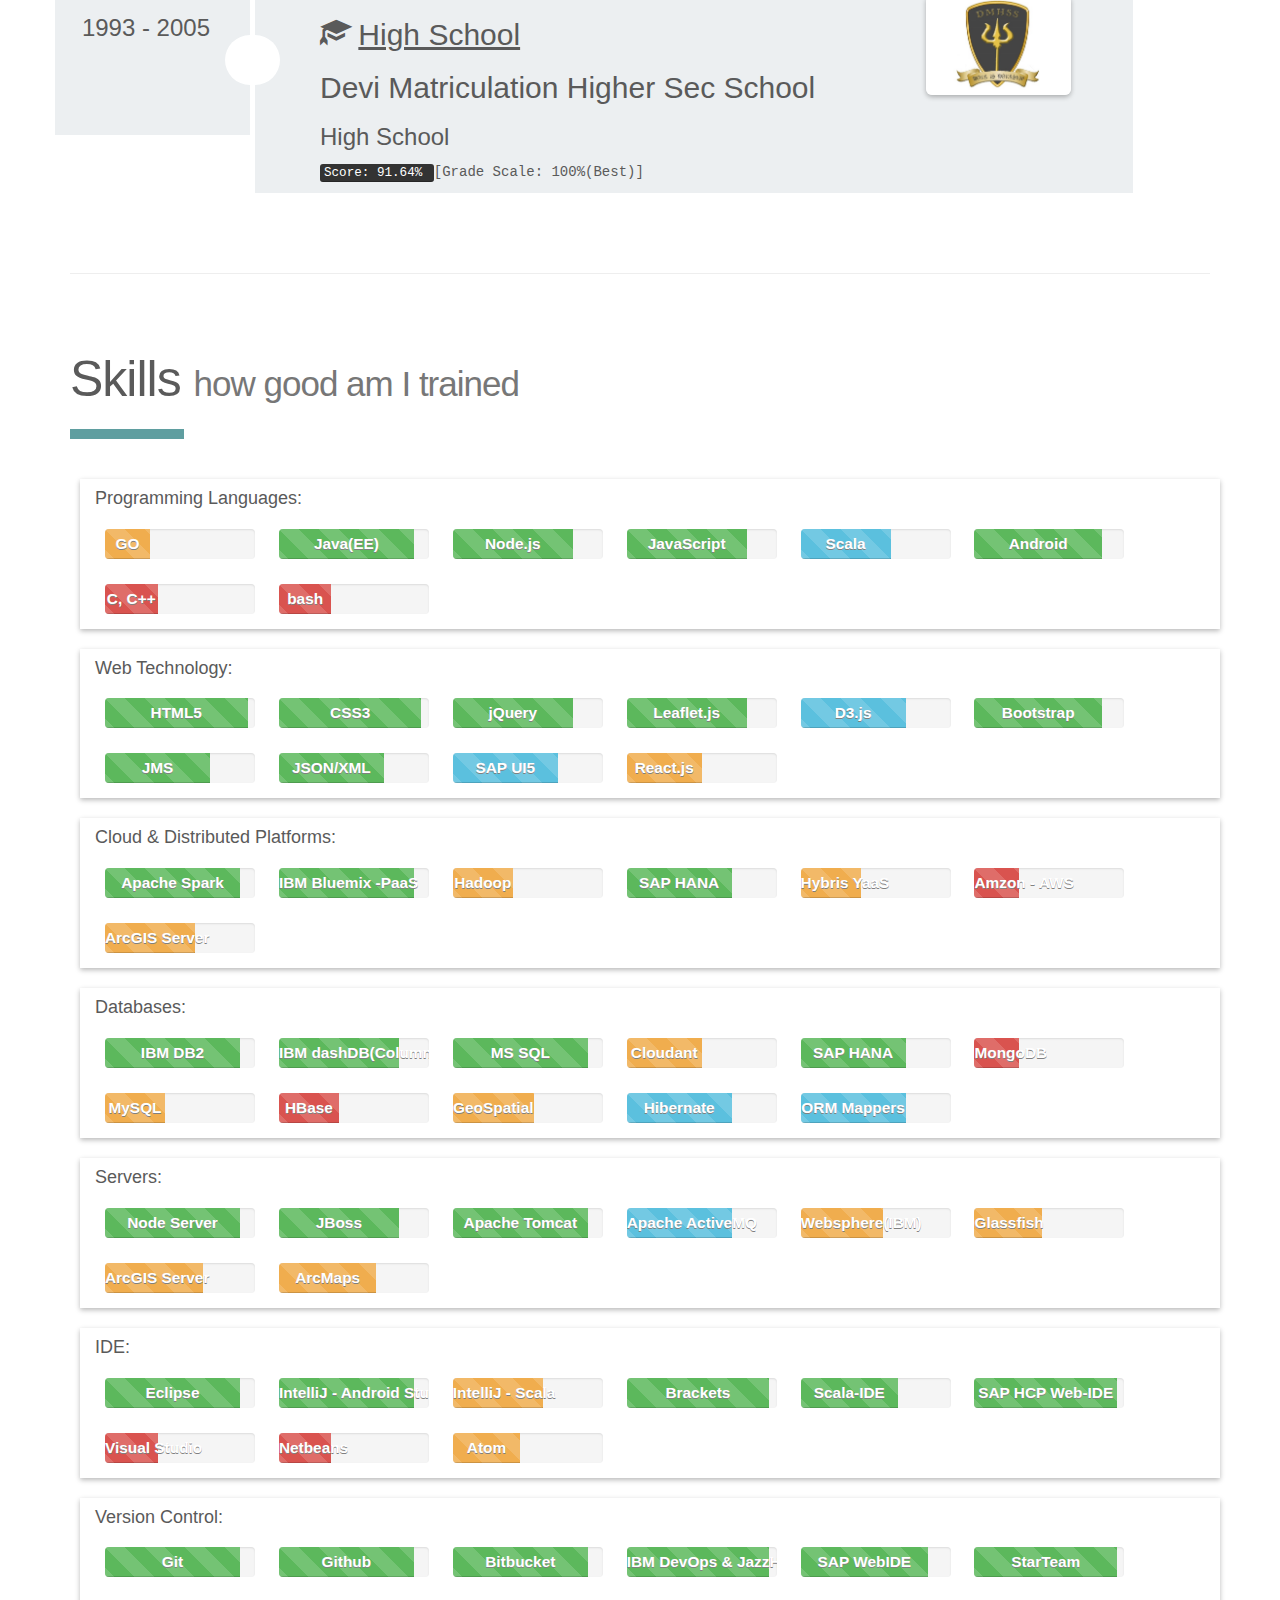
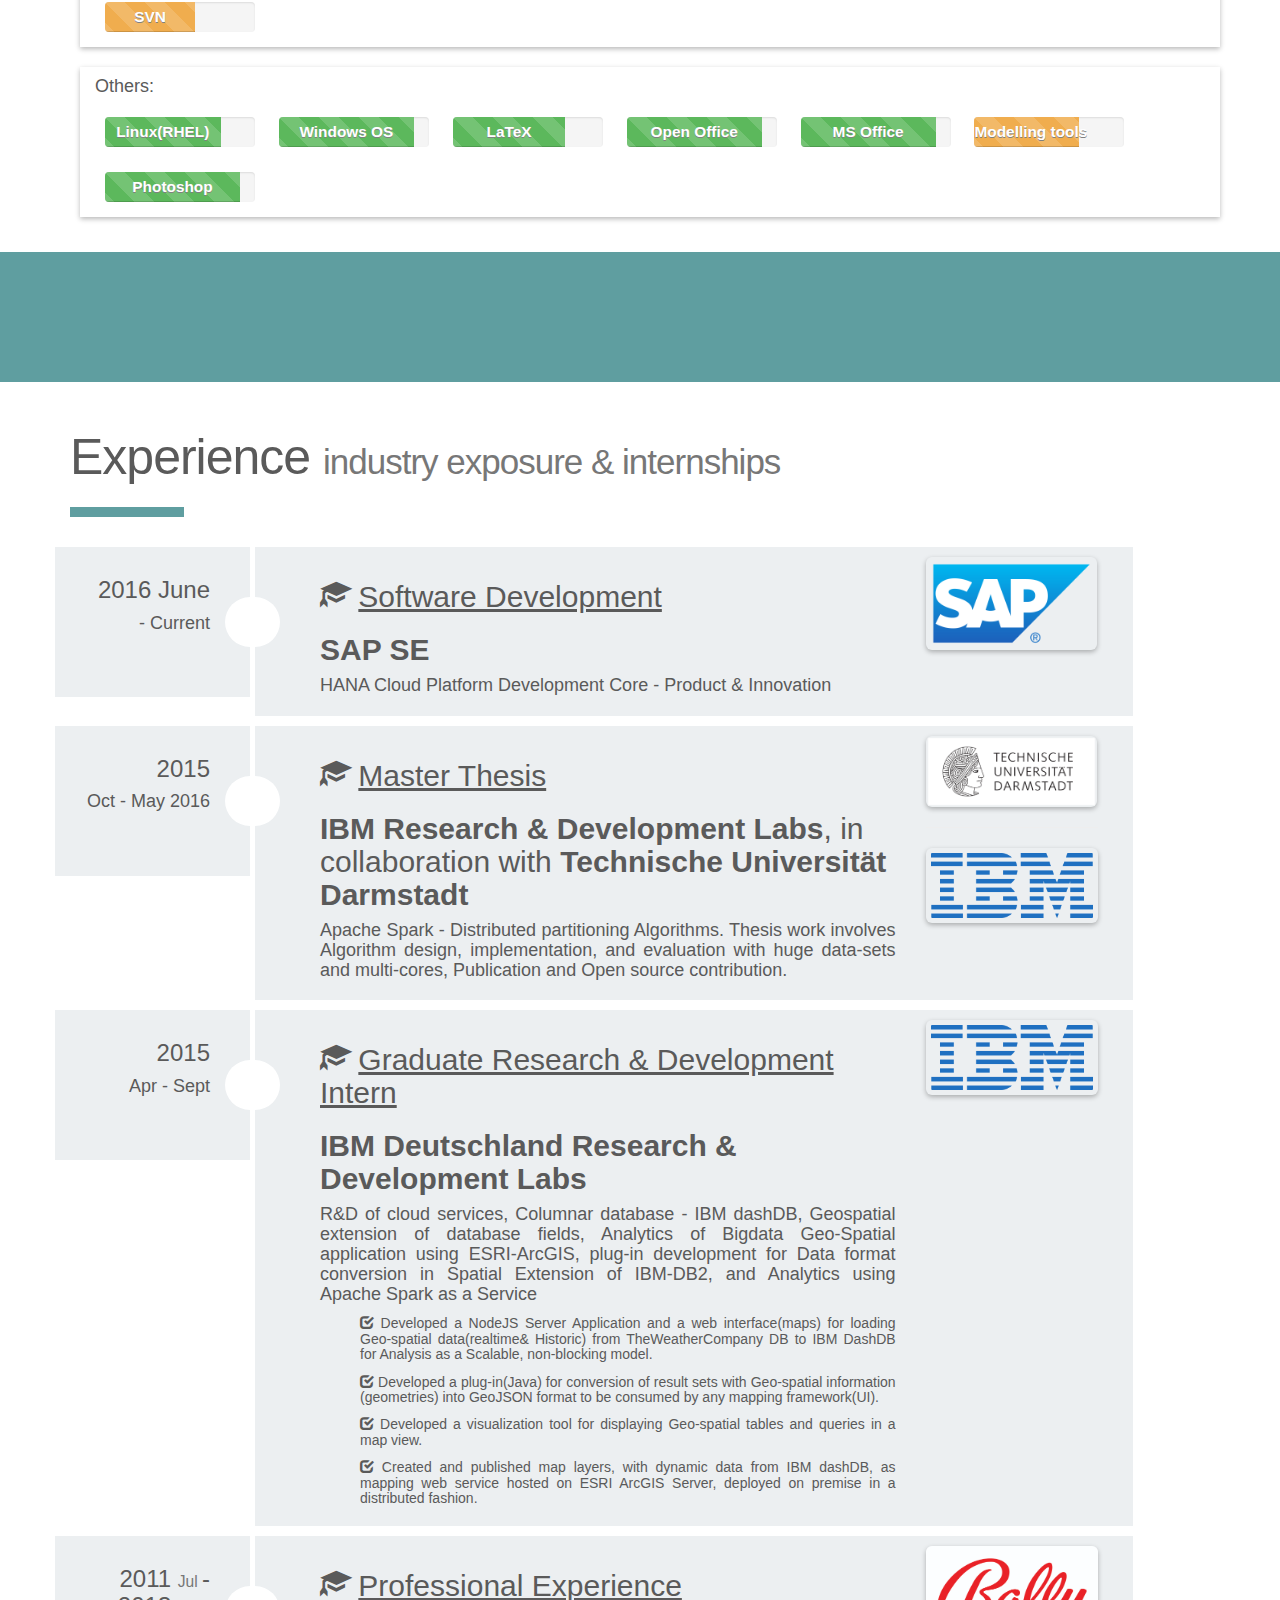
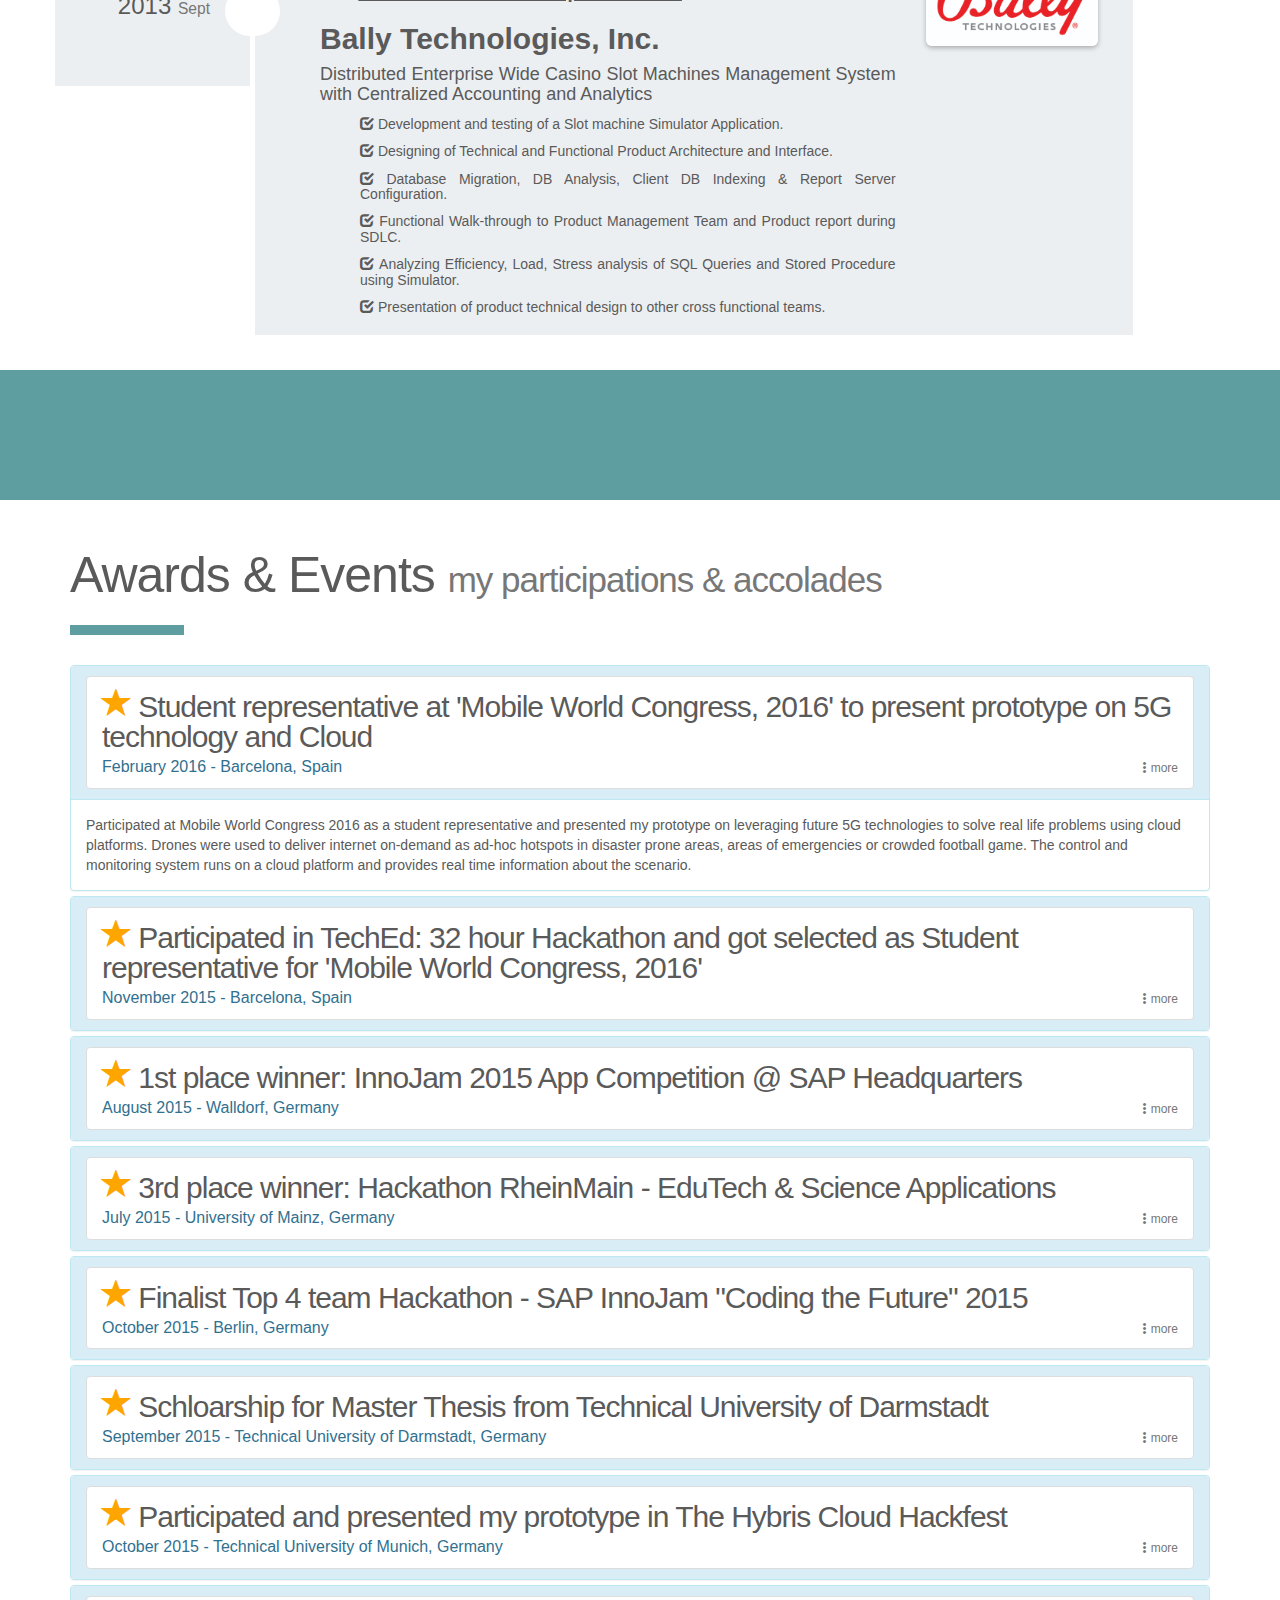
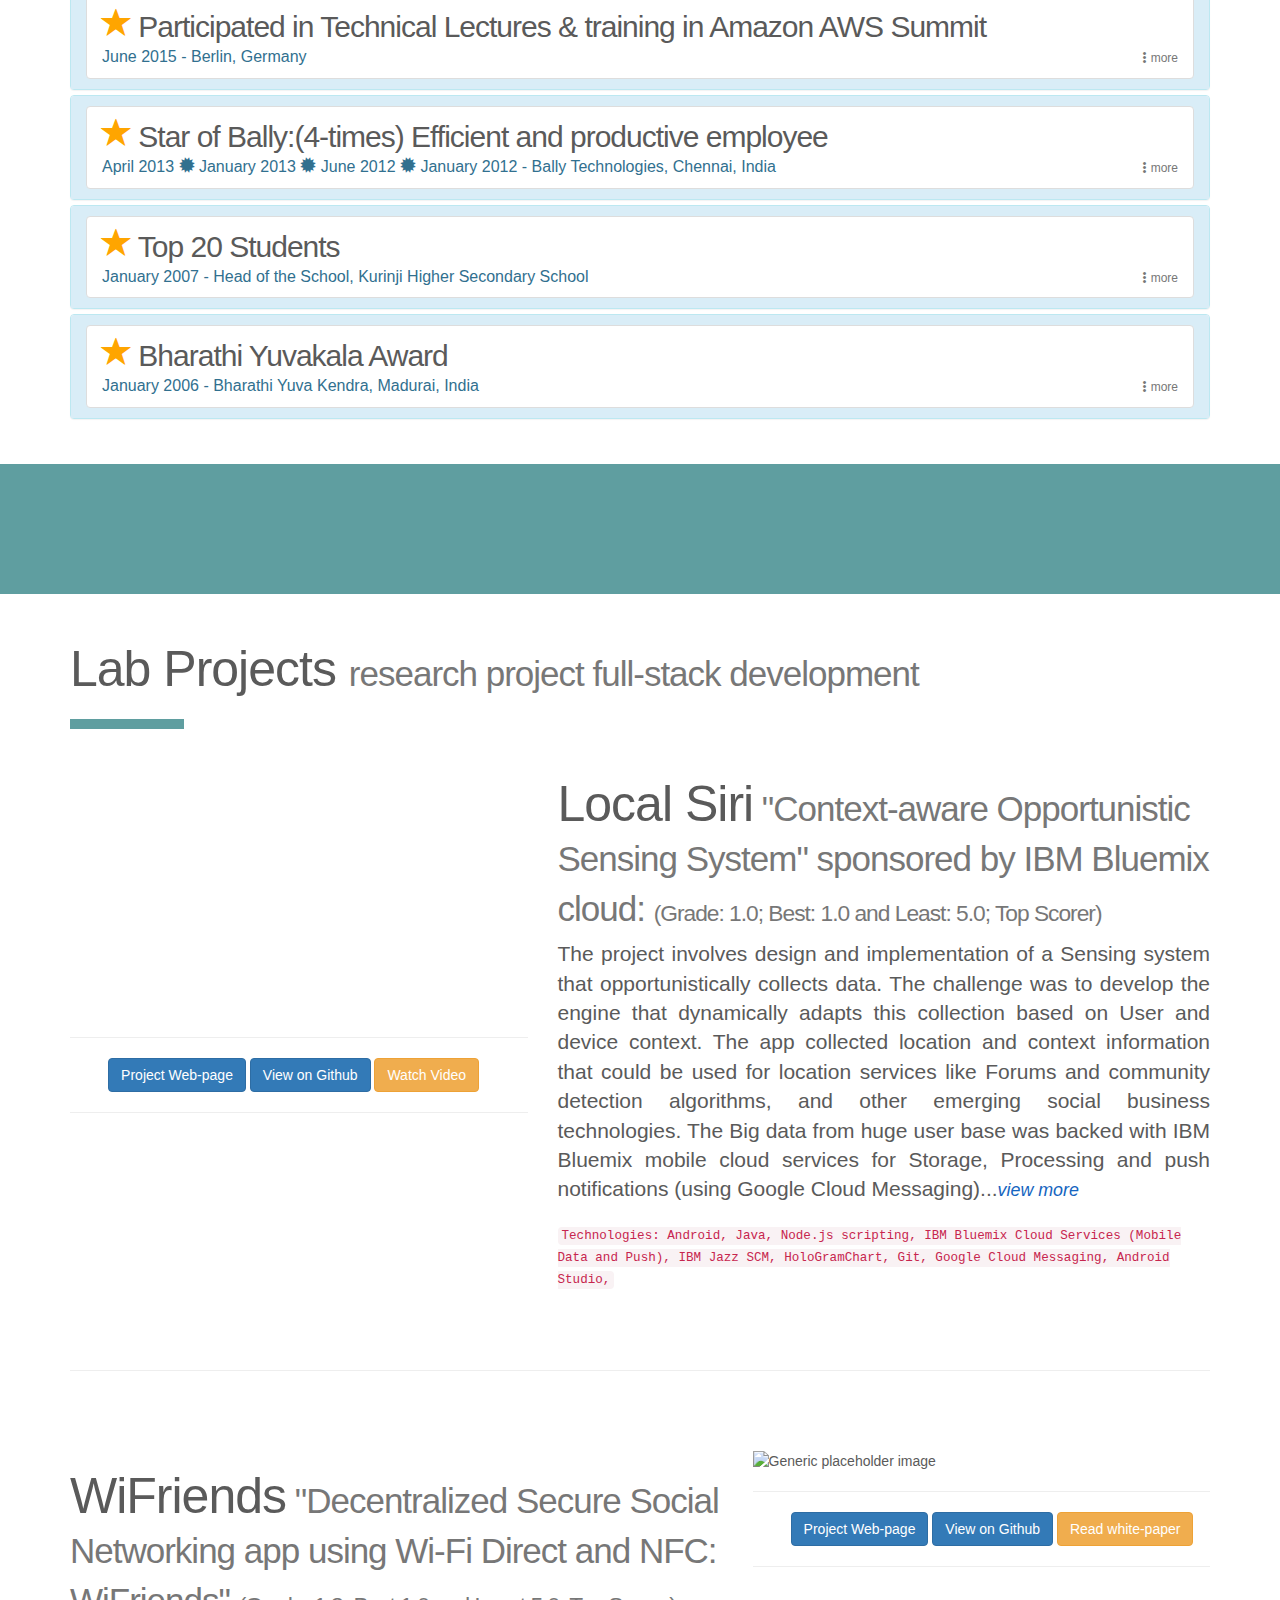
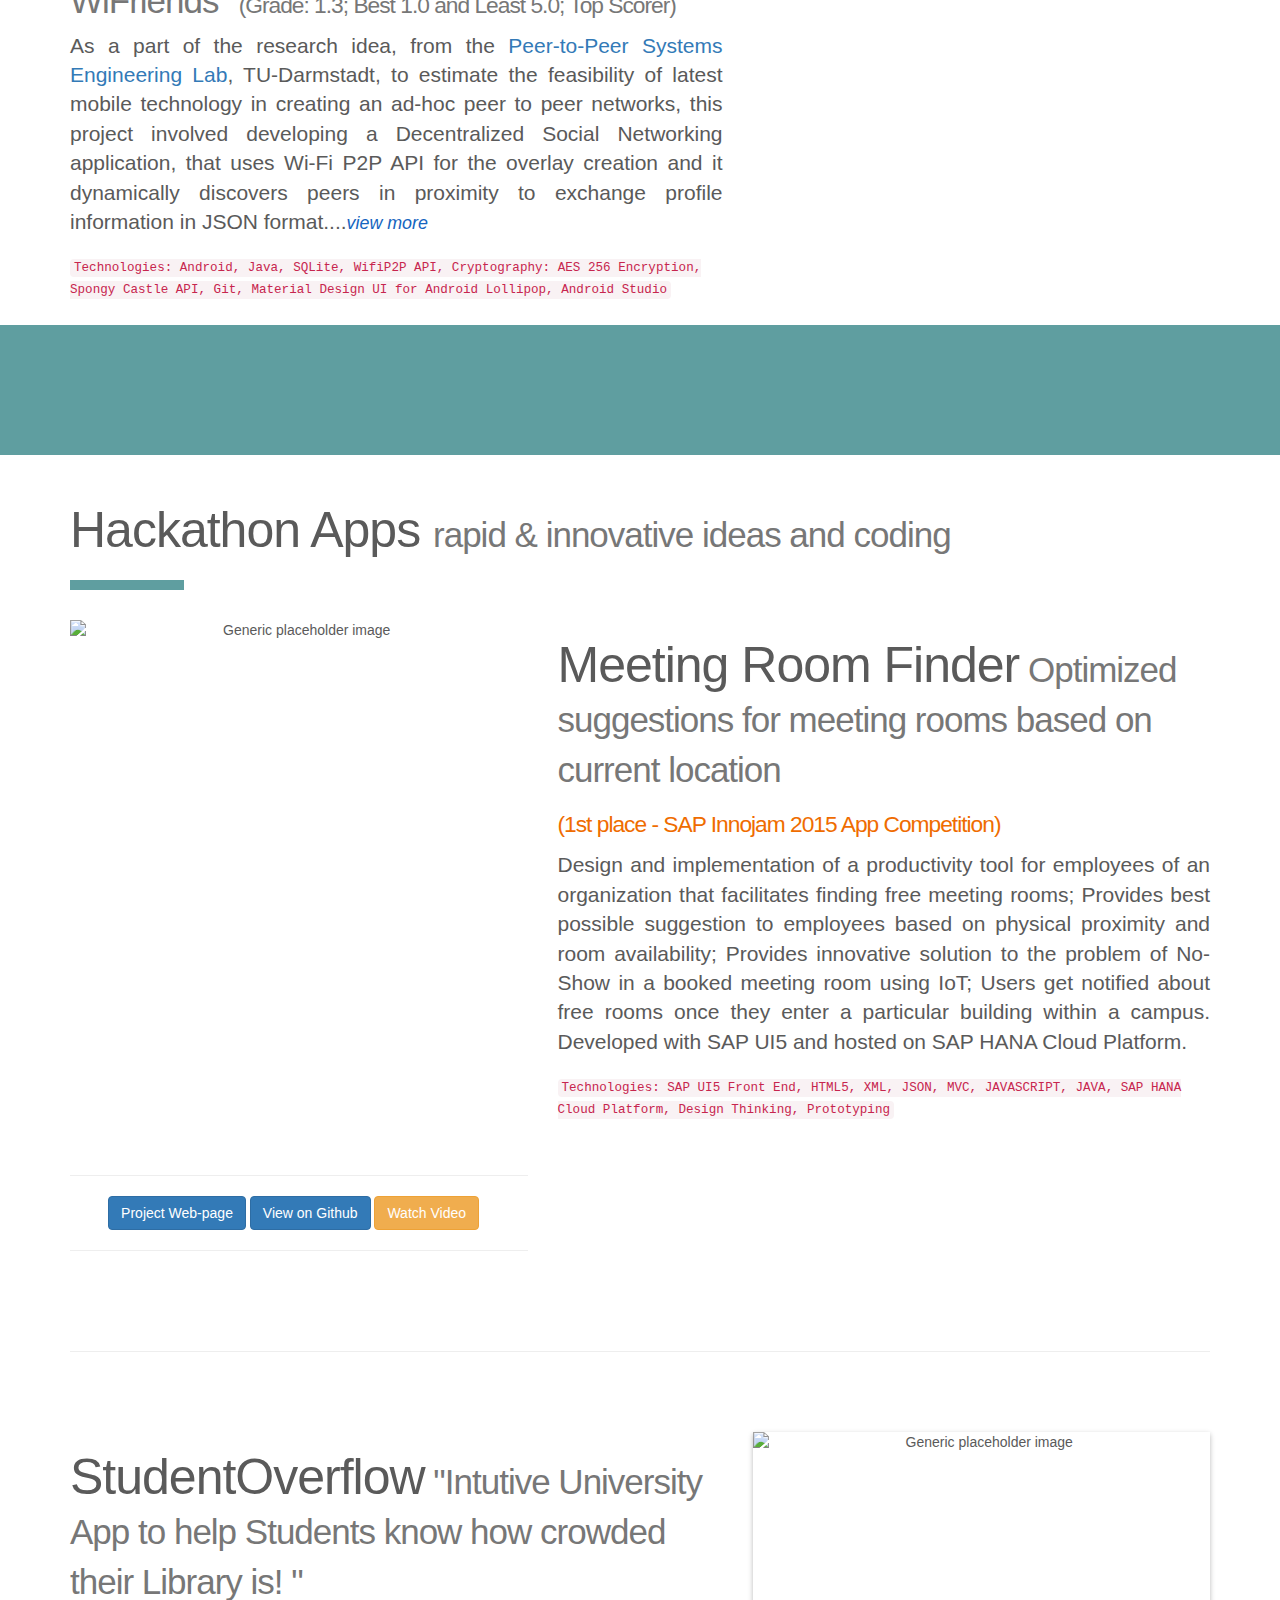
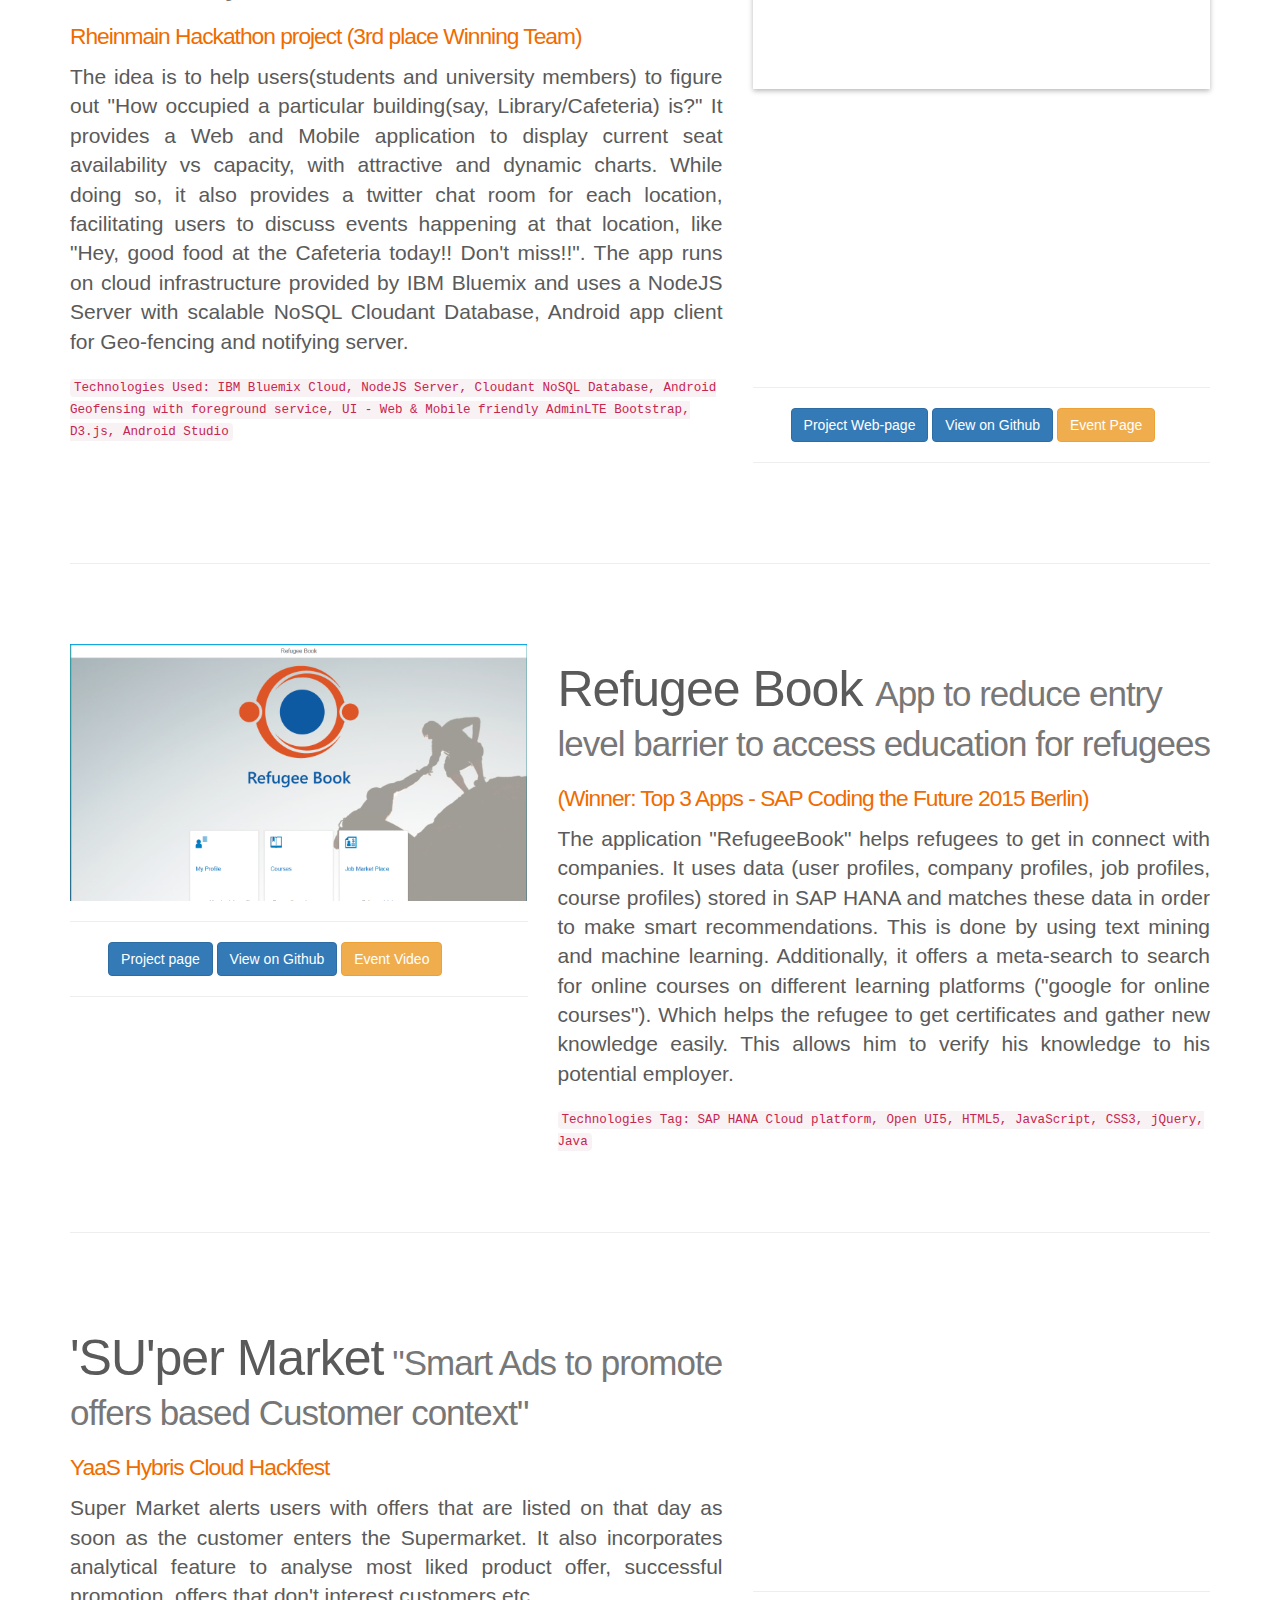
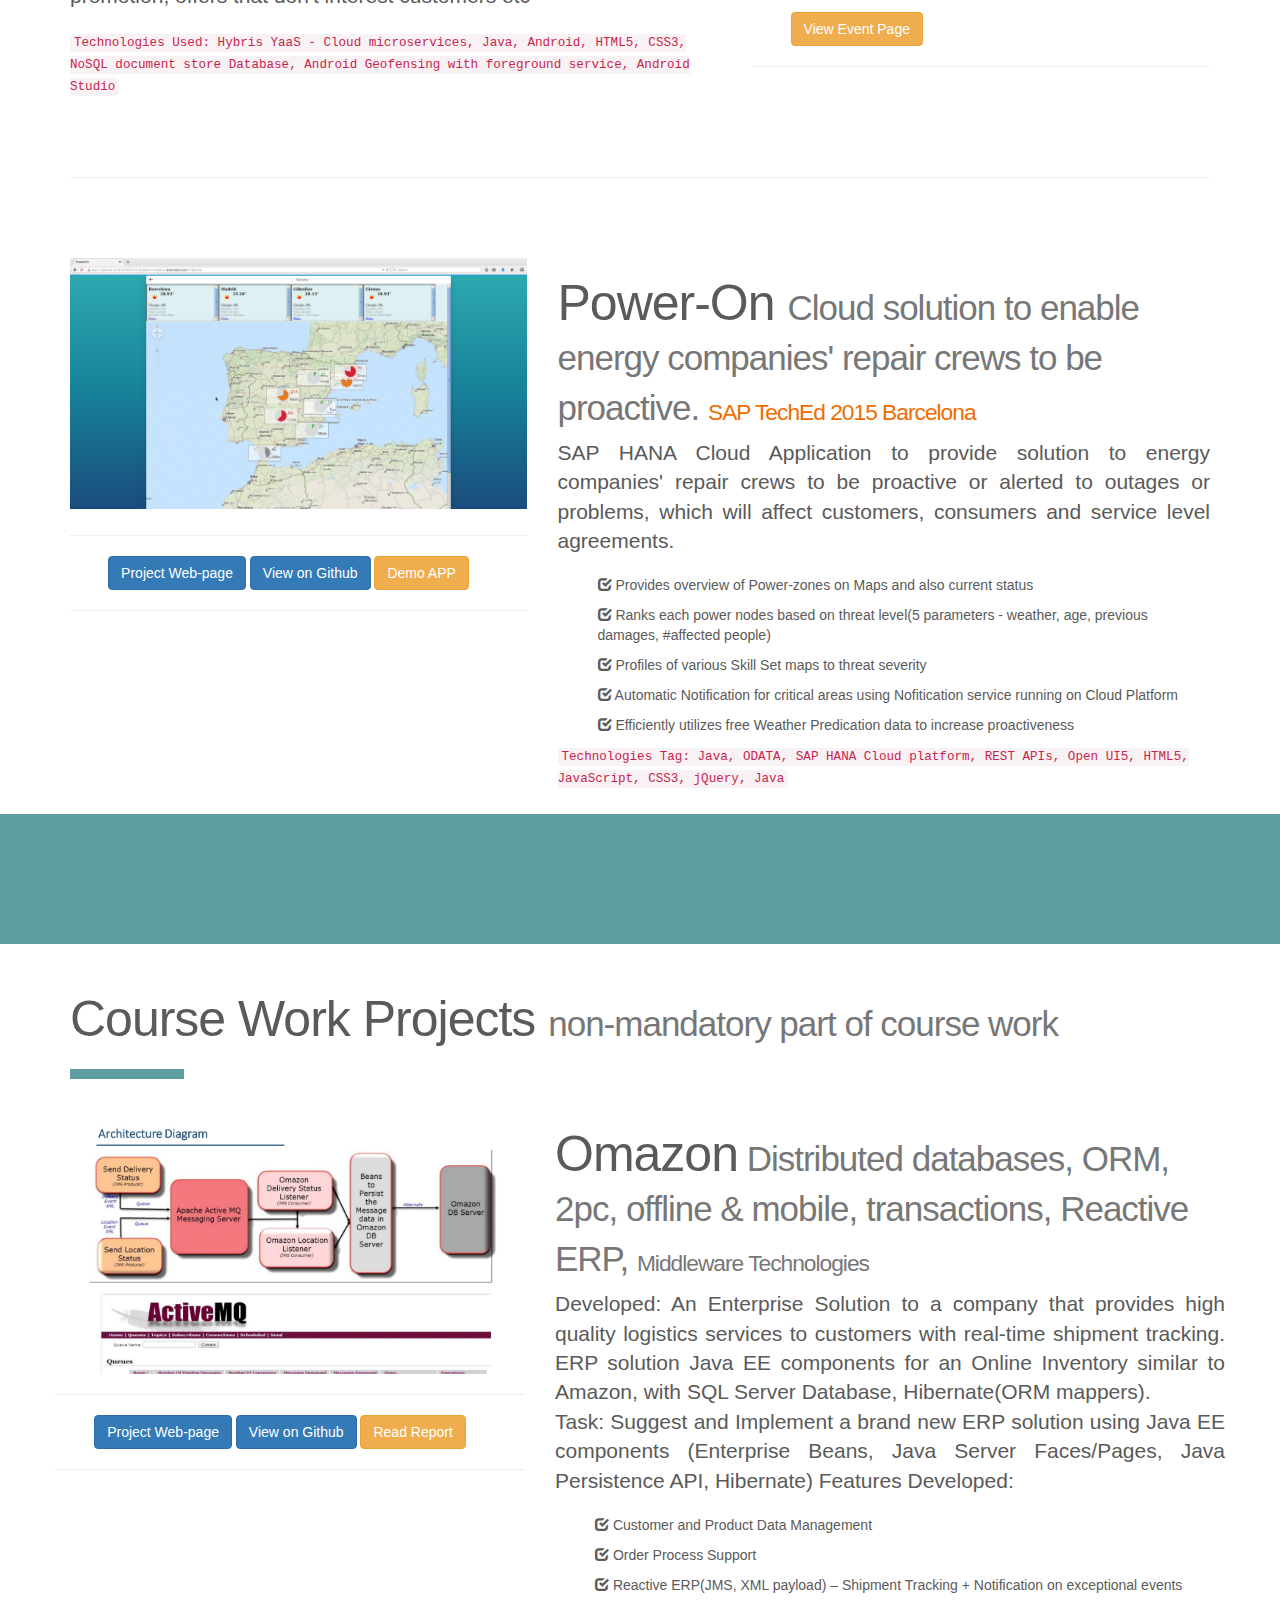
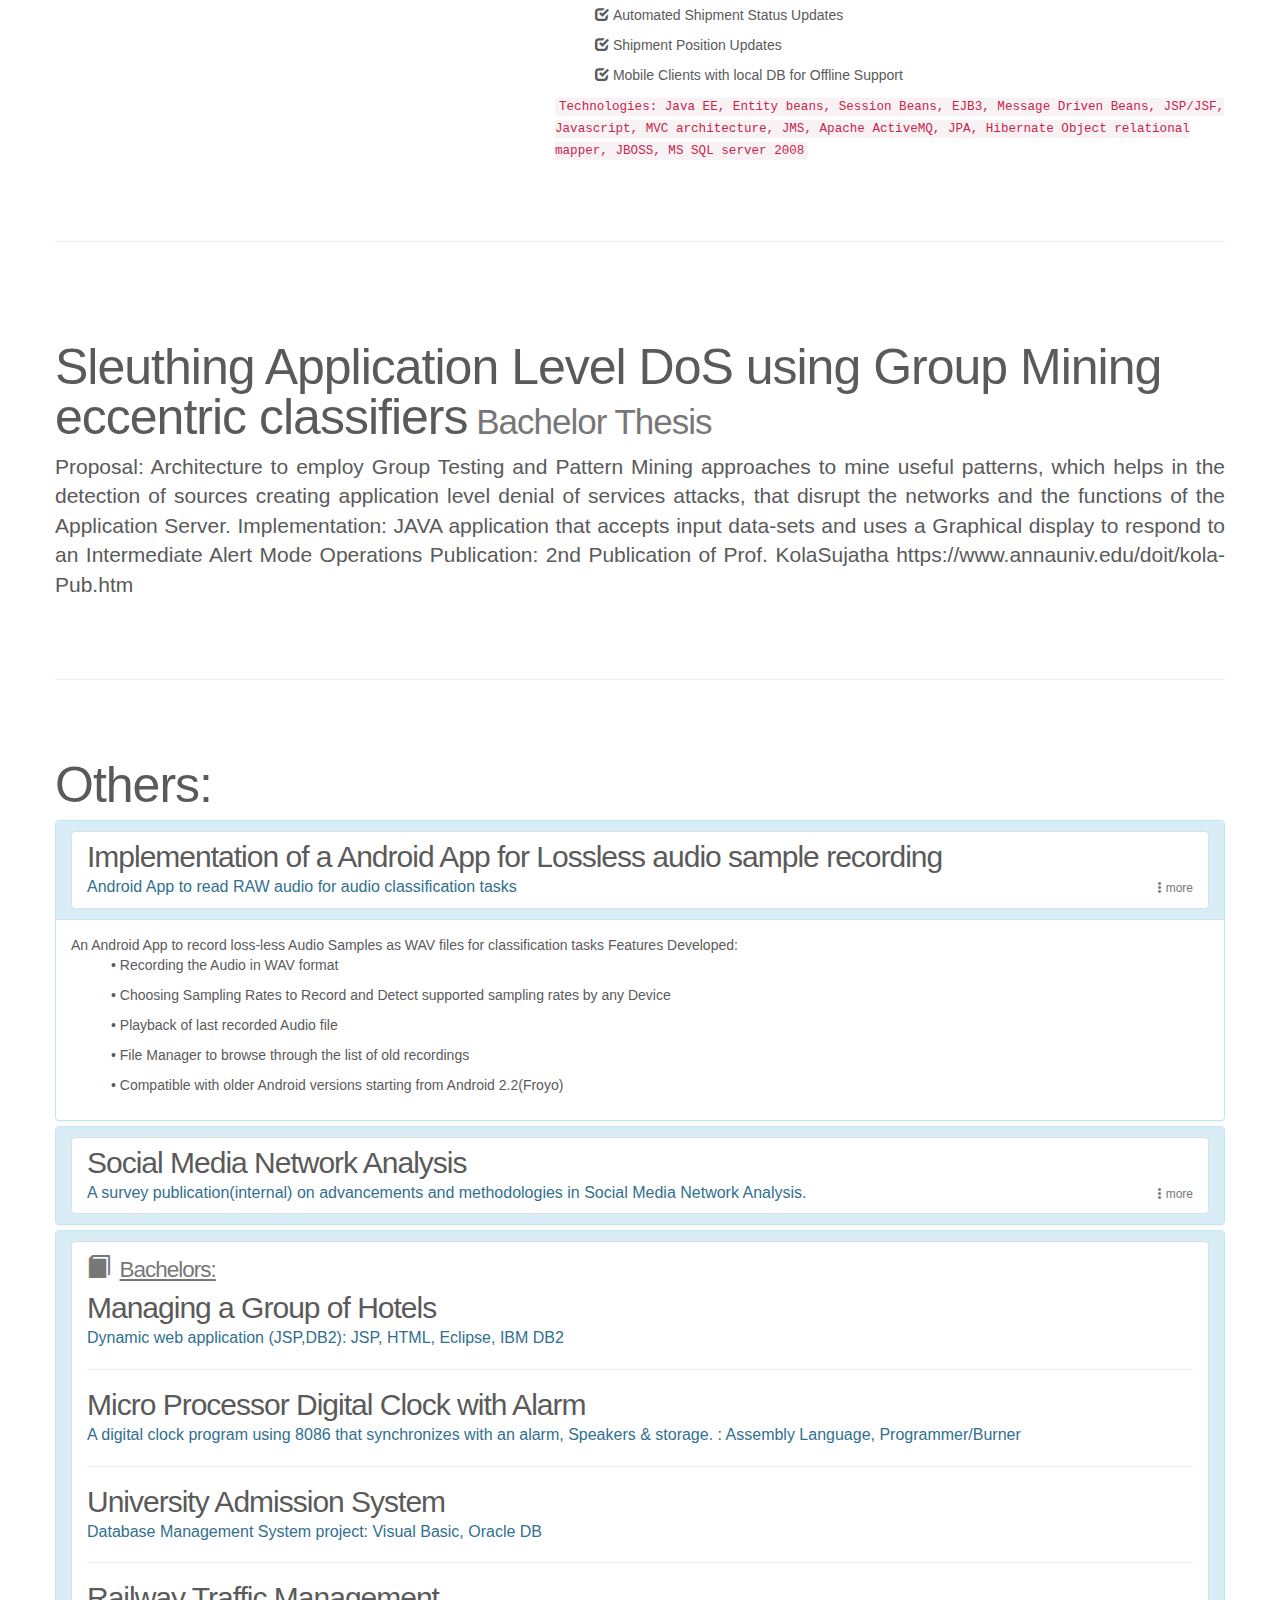
==== commit d4a62a86: "Update index.html" ====
--- a/index.html
+++ b/index.html
@@ -107,7 +107,7 @@
                 <!-- <h2 class="featurette-heading" id="htmlMistakeText" style="margin-top: 0px;"><font color="red">&#33;</font>&lt;p class="header-text text-anim" &gt; About: &lt;/p&gt;</h2> -->
                 <h2 class="featurette-heading" id="htmlMistakeText" style="margin-top: 0px;">About me:</h2> 
 
-                <p class="lead">I am <a href="https://de.linkedin.com/in/hariharangandhi" target="_blank">Hariharan Gandhi</a>, 26 yr old, Software developer. I am a fresh graduate with a Master's degree in Informatics specializing in <a href="https://www.informatik.tu-darmstadt.de/en/students/study-programmes/masterstudiengaenge/specialized-master-degrees/distributed-software-systems/" target="_blank">Distributed Software Systems</a> at the <a href="https://www.tu-darmstadt.de/universitaet/selbstverstaendnis/index.en.jsp" target="_blank">Technical University of Darmstadt</a>. I am currently working at <a href="https://go.sap.com/index.html" target="_blank">SAP Research Karlsruhe</a> in a dynamic team that works on HANA Cloud Platform Core development. Previously I did my internship and master thesis at <a href="https://www-05.ibm.com/de/entwicklung/index_en.html" target="_blank">IBM Germany Research and Development Lab</a>
+                <p class="lead">I am <a href="https://de.linkedin.com/in/hariharangandhi" target="_blank">Hariharan Gandhi</a>, 28 yr old, Software developer. I graduated with a Master's degree in Informatics specializing in <a href="https://www.informatik.tu-darmstadt.de/en/students/study-programmes/masterstudiengaenge/specialized-master-degrees/distributed-software-systems/" target="_blank">Distributed Software Systems</a> at the <a href="https://www.tu-darmstadt.de/universitaet/selbstverstaendnis/index.en.jsp" target="_blank">Technical University of Darmstadt</a>. I am currently working at <a href="https://go.sap.com/index.html" target="_blank">SAP Research Karlsruhe</a> in a dynamic team that works on SAP Cloud Platform Core development. Previously I did my internship and master thesis at <a href="https://www-05.ibm.com/de/entwicklung/index_en.html" target="_blank">IBM Germany Research and Development Lab</a>
                 </p>
             </div>
             <div class="col-md-5">
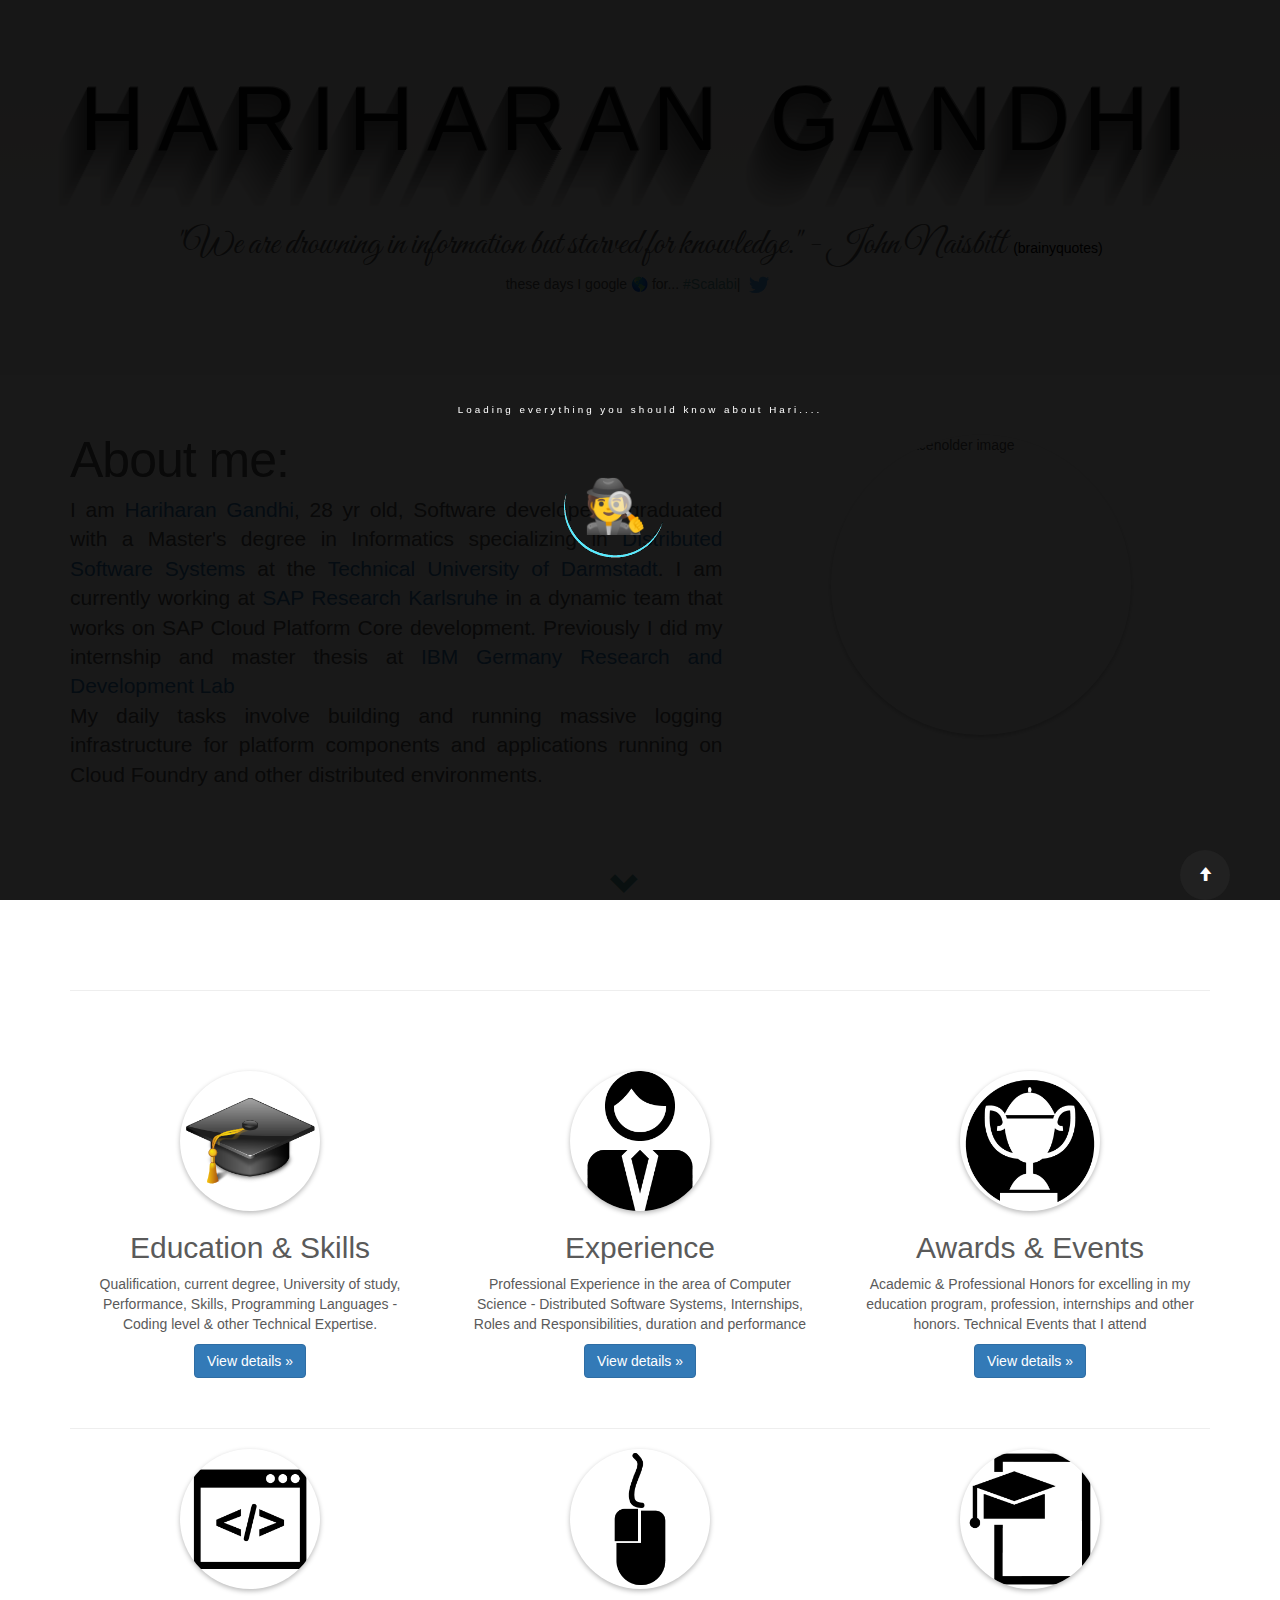
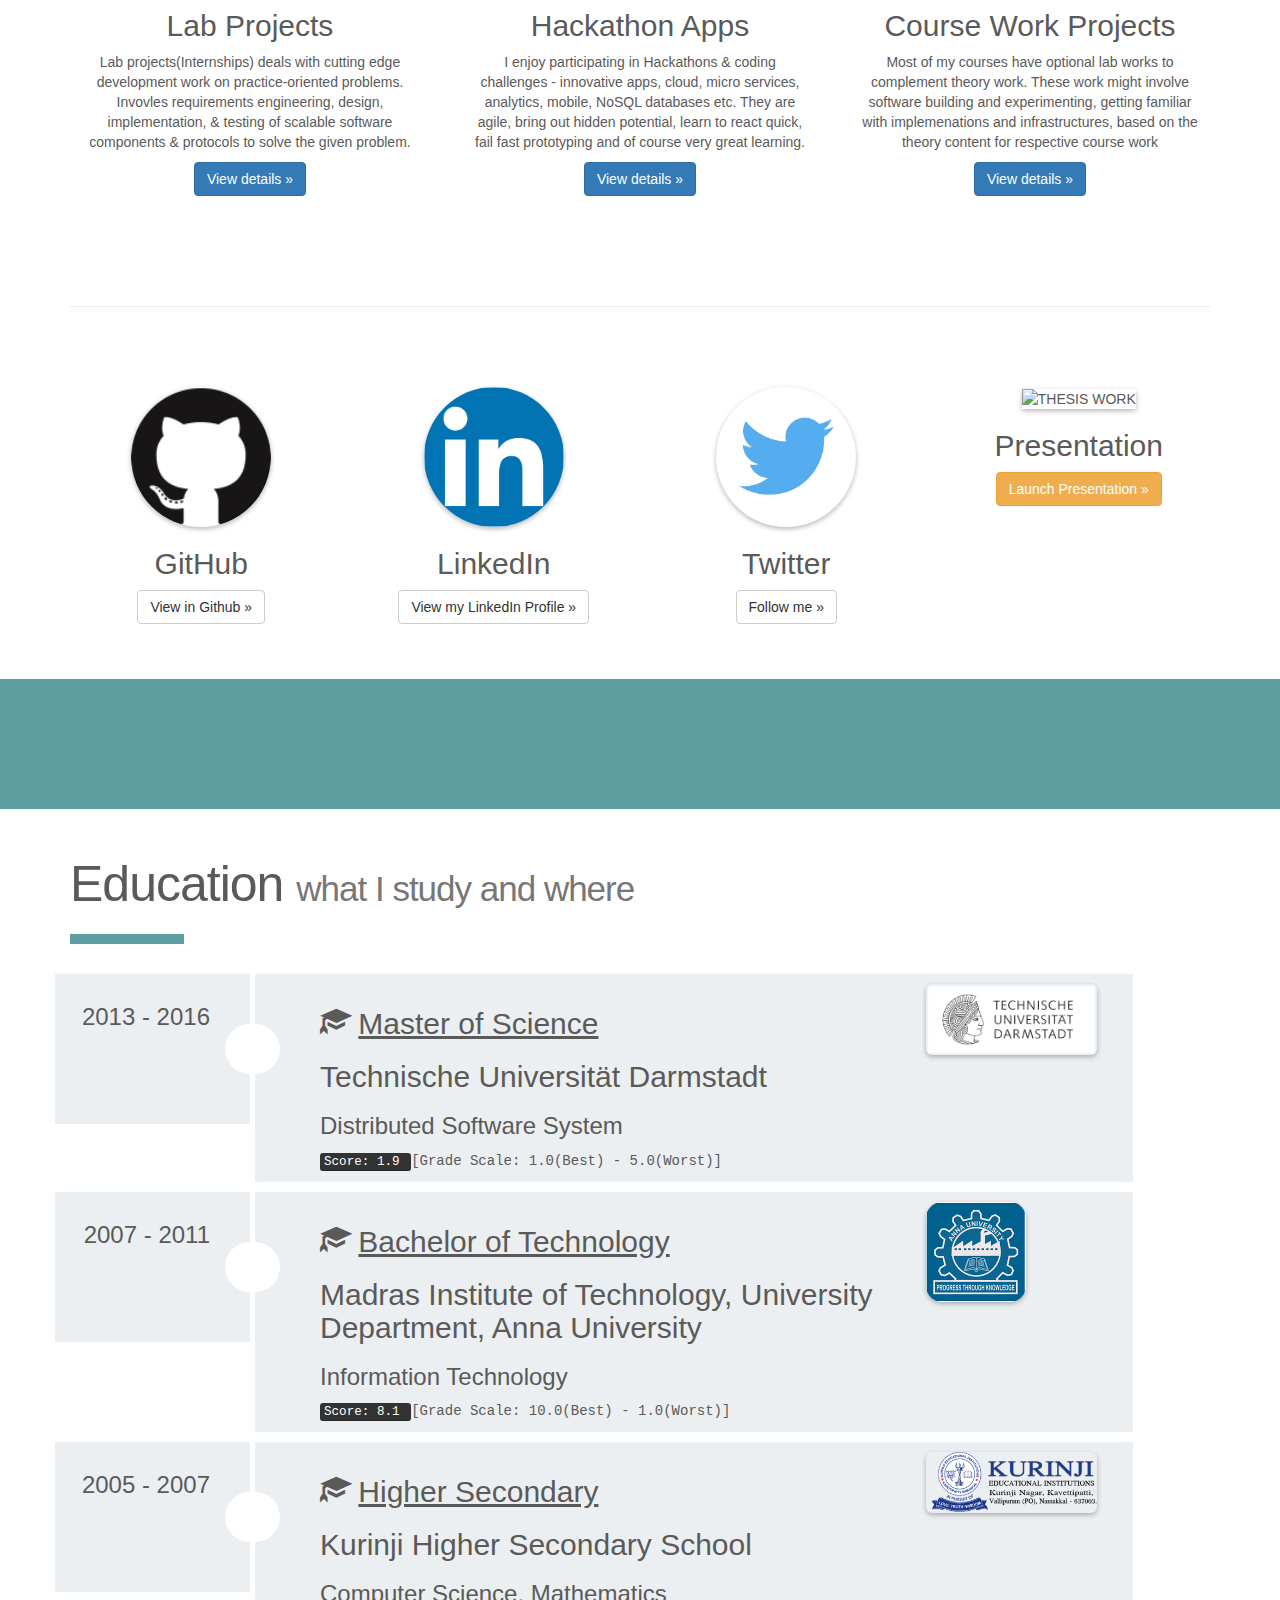
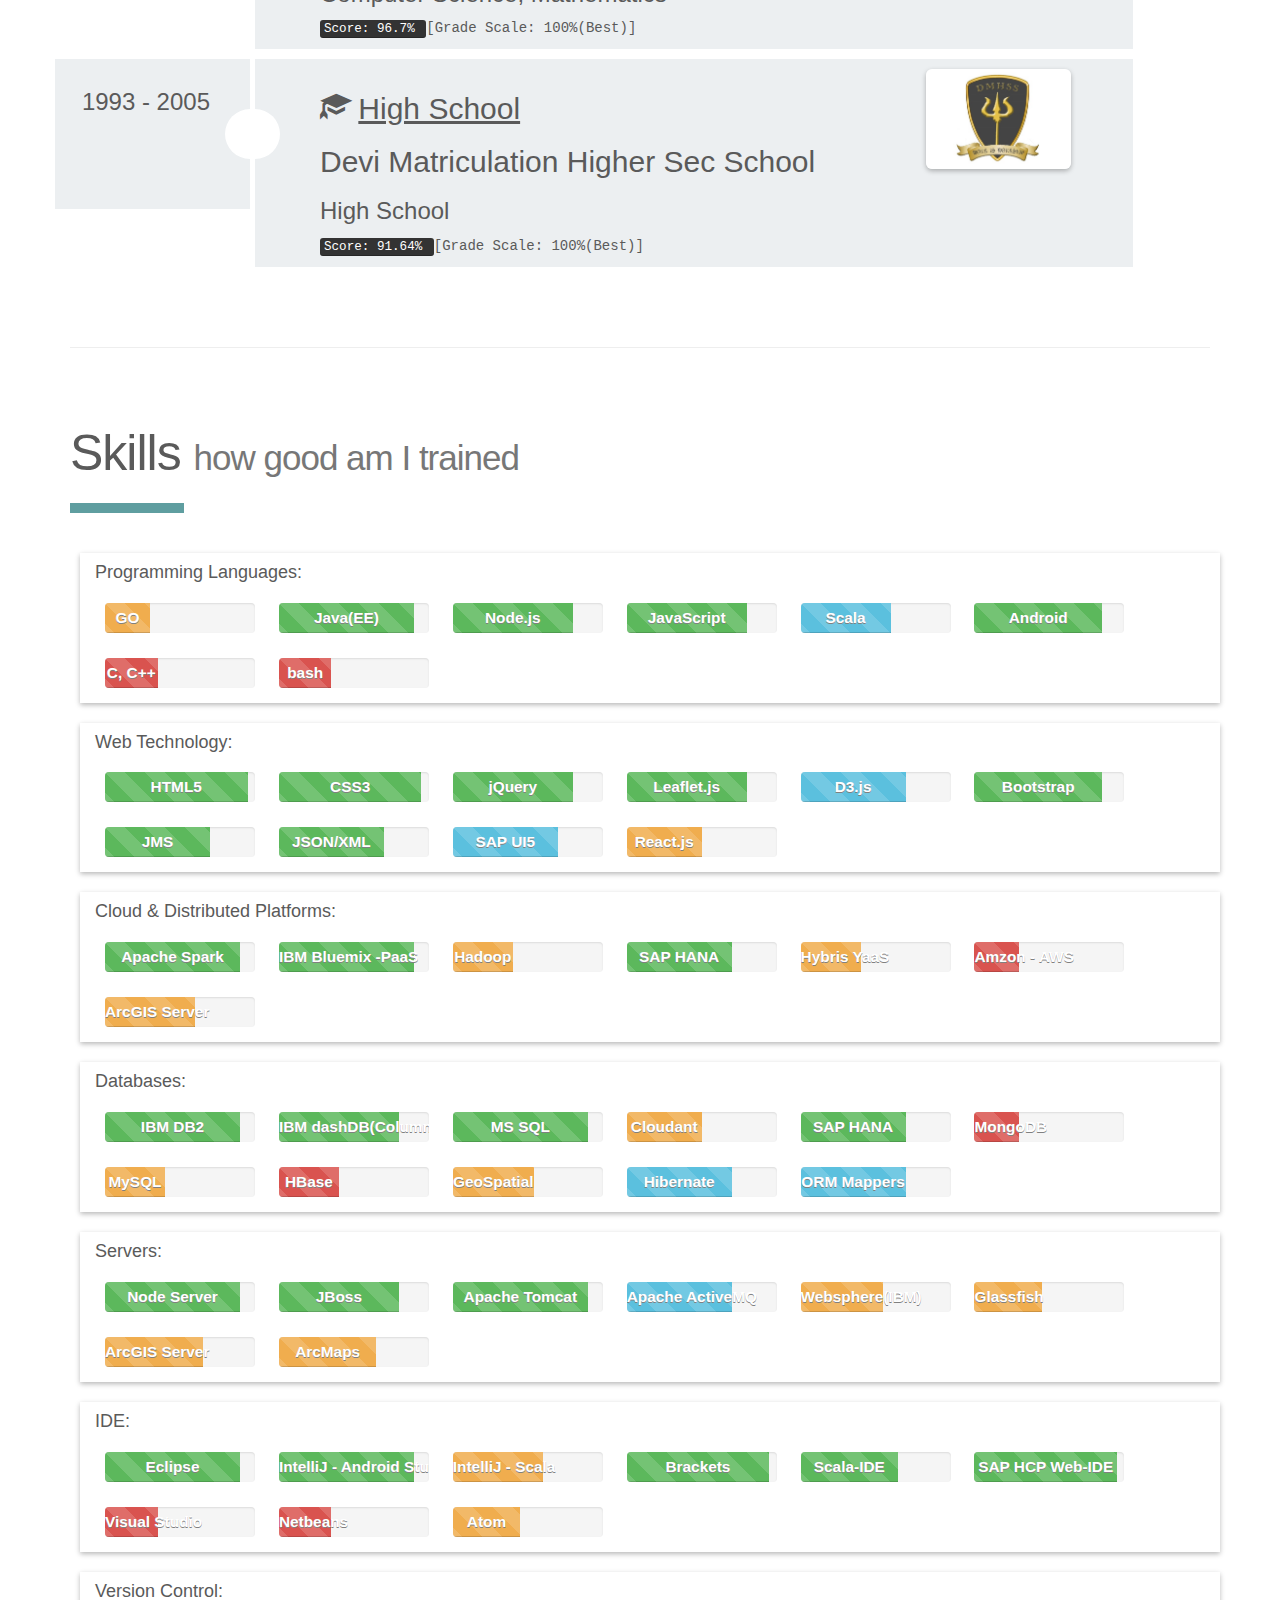
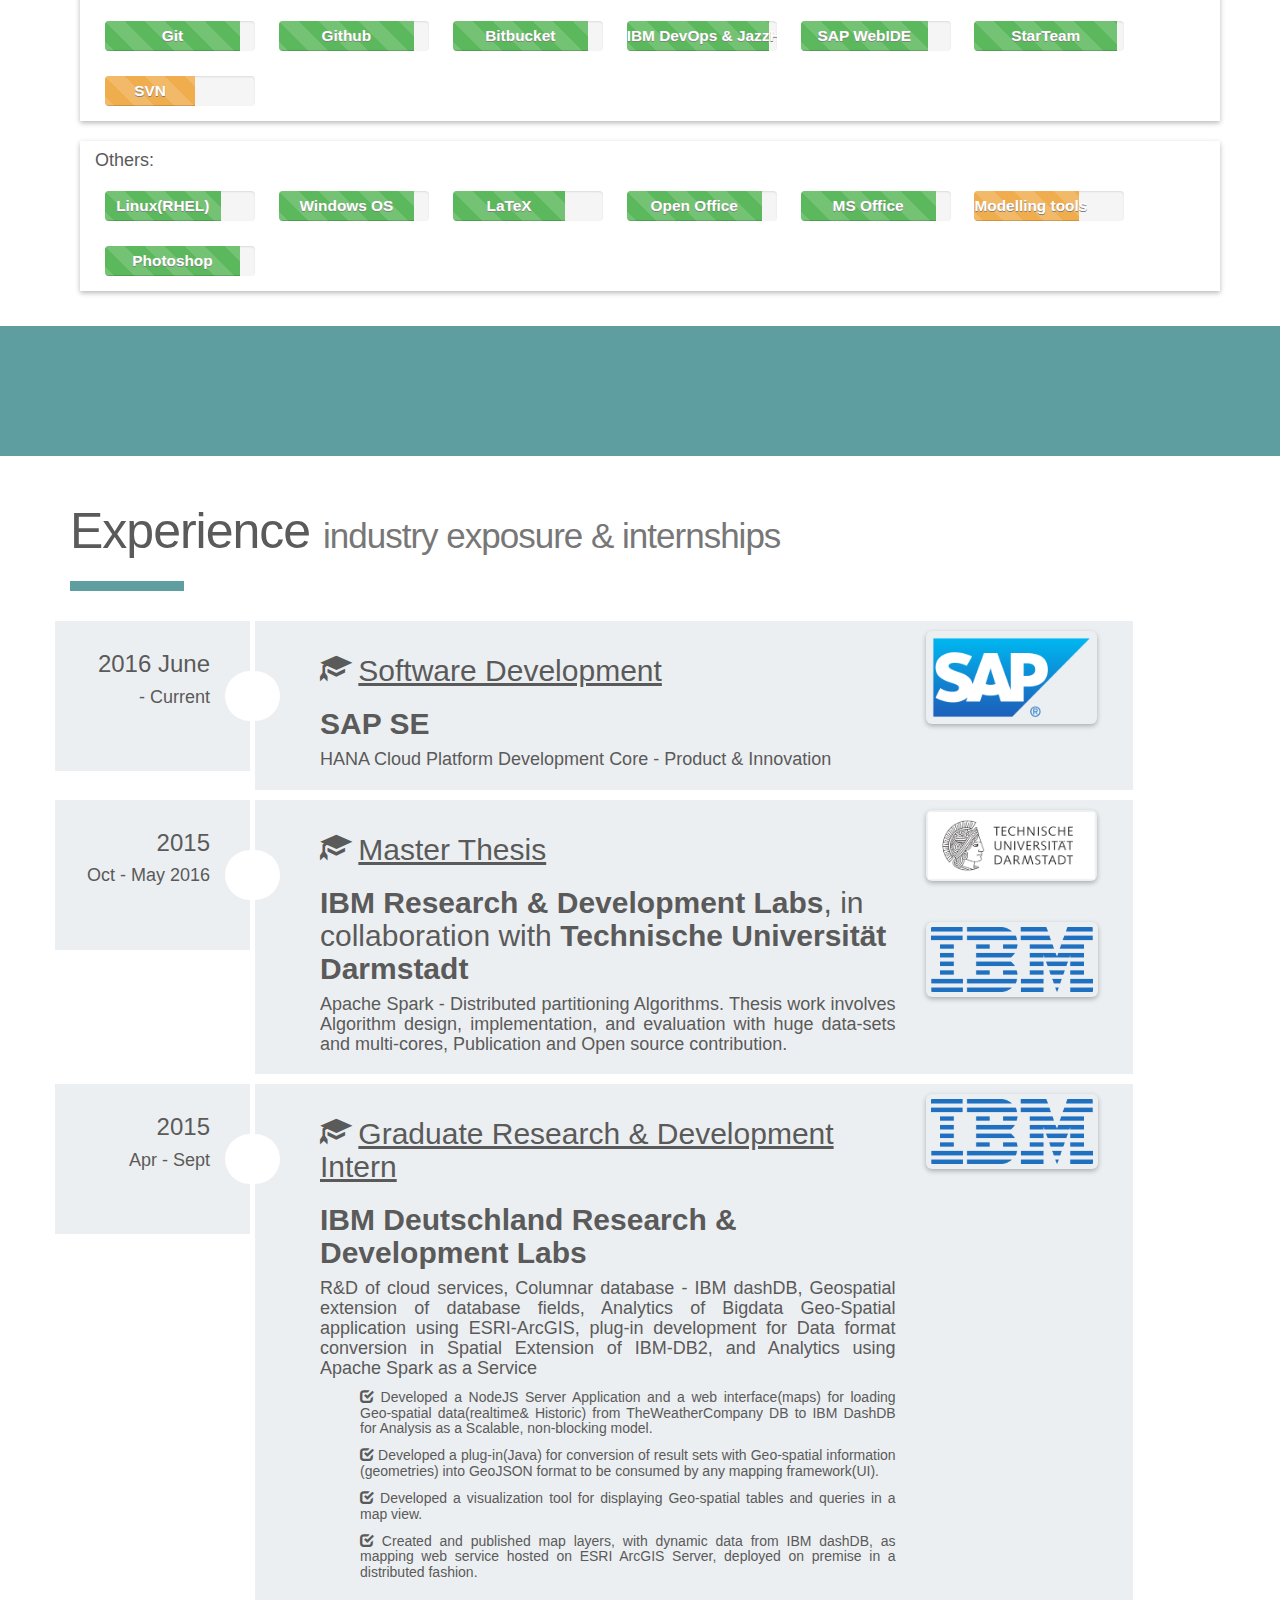
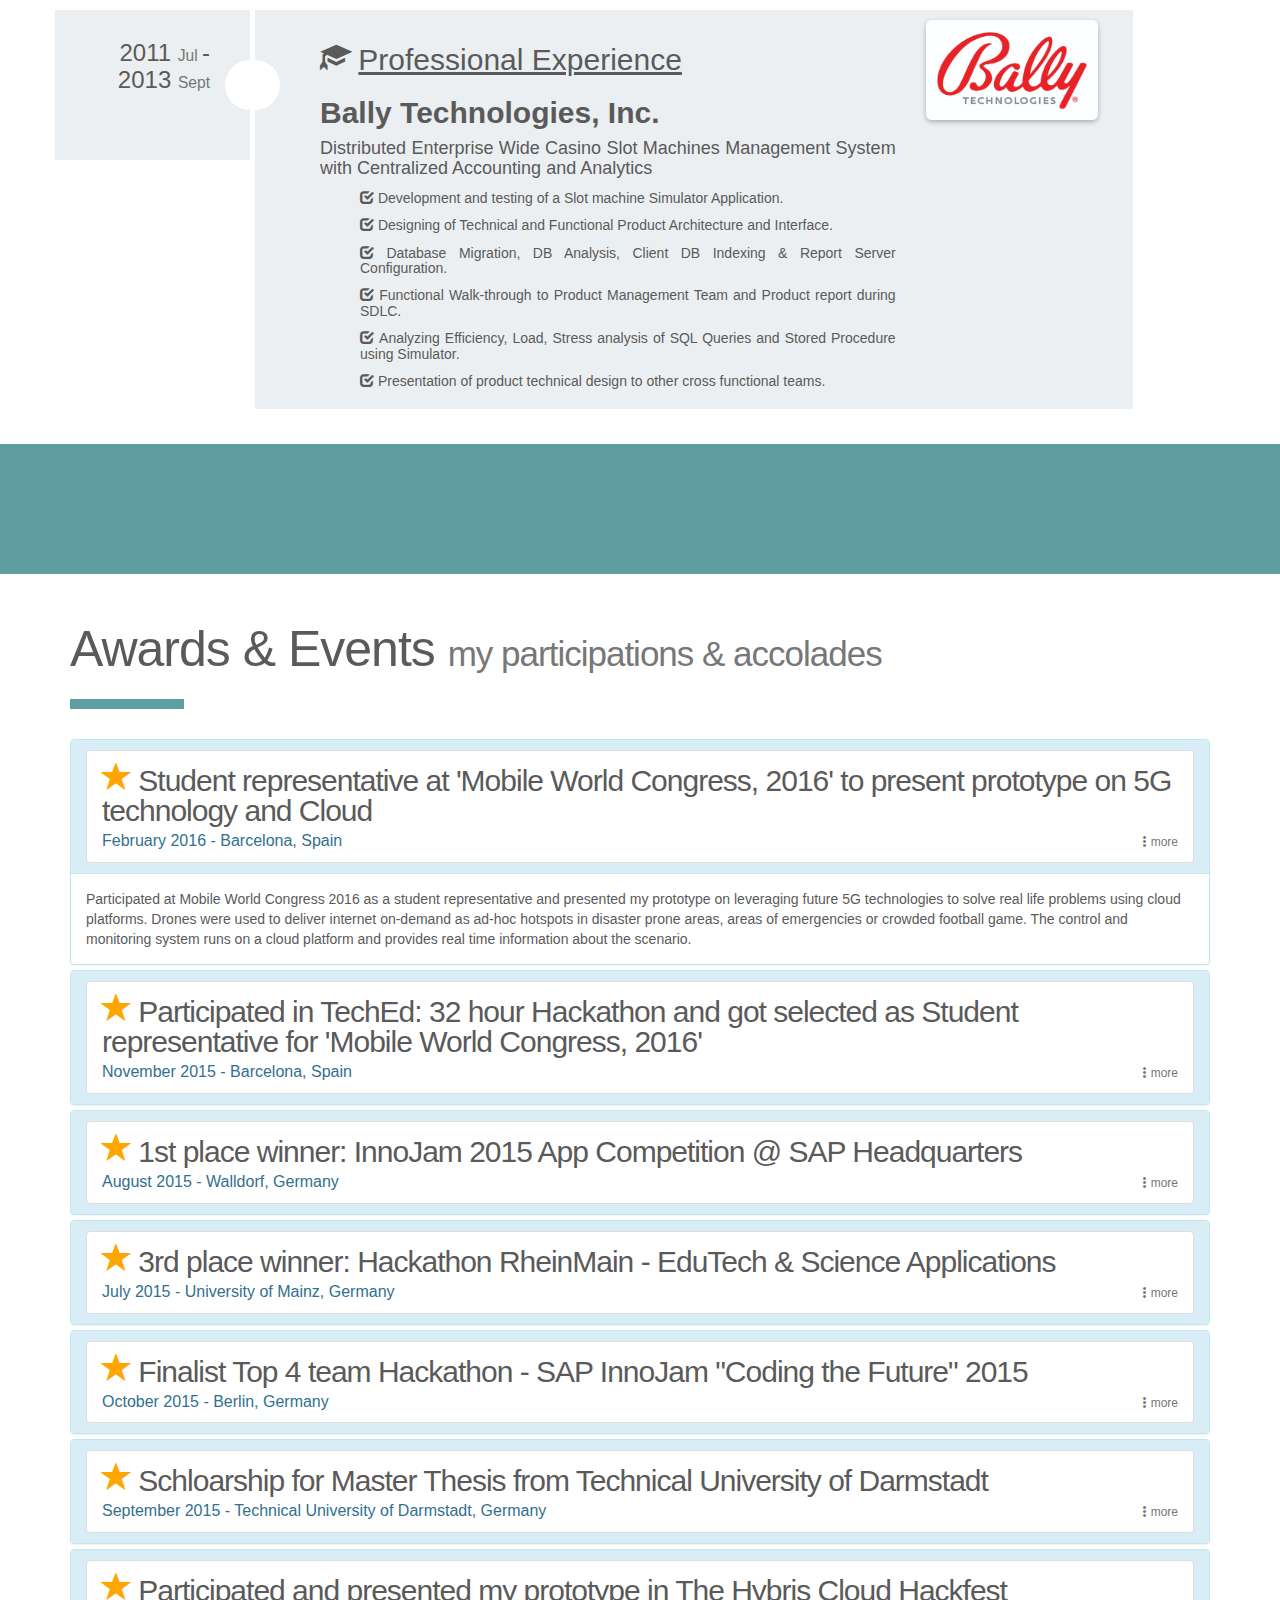
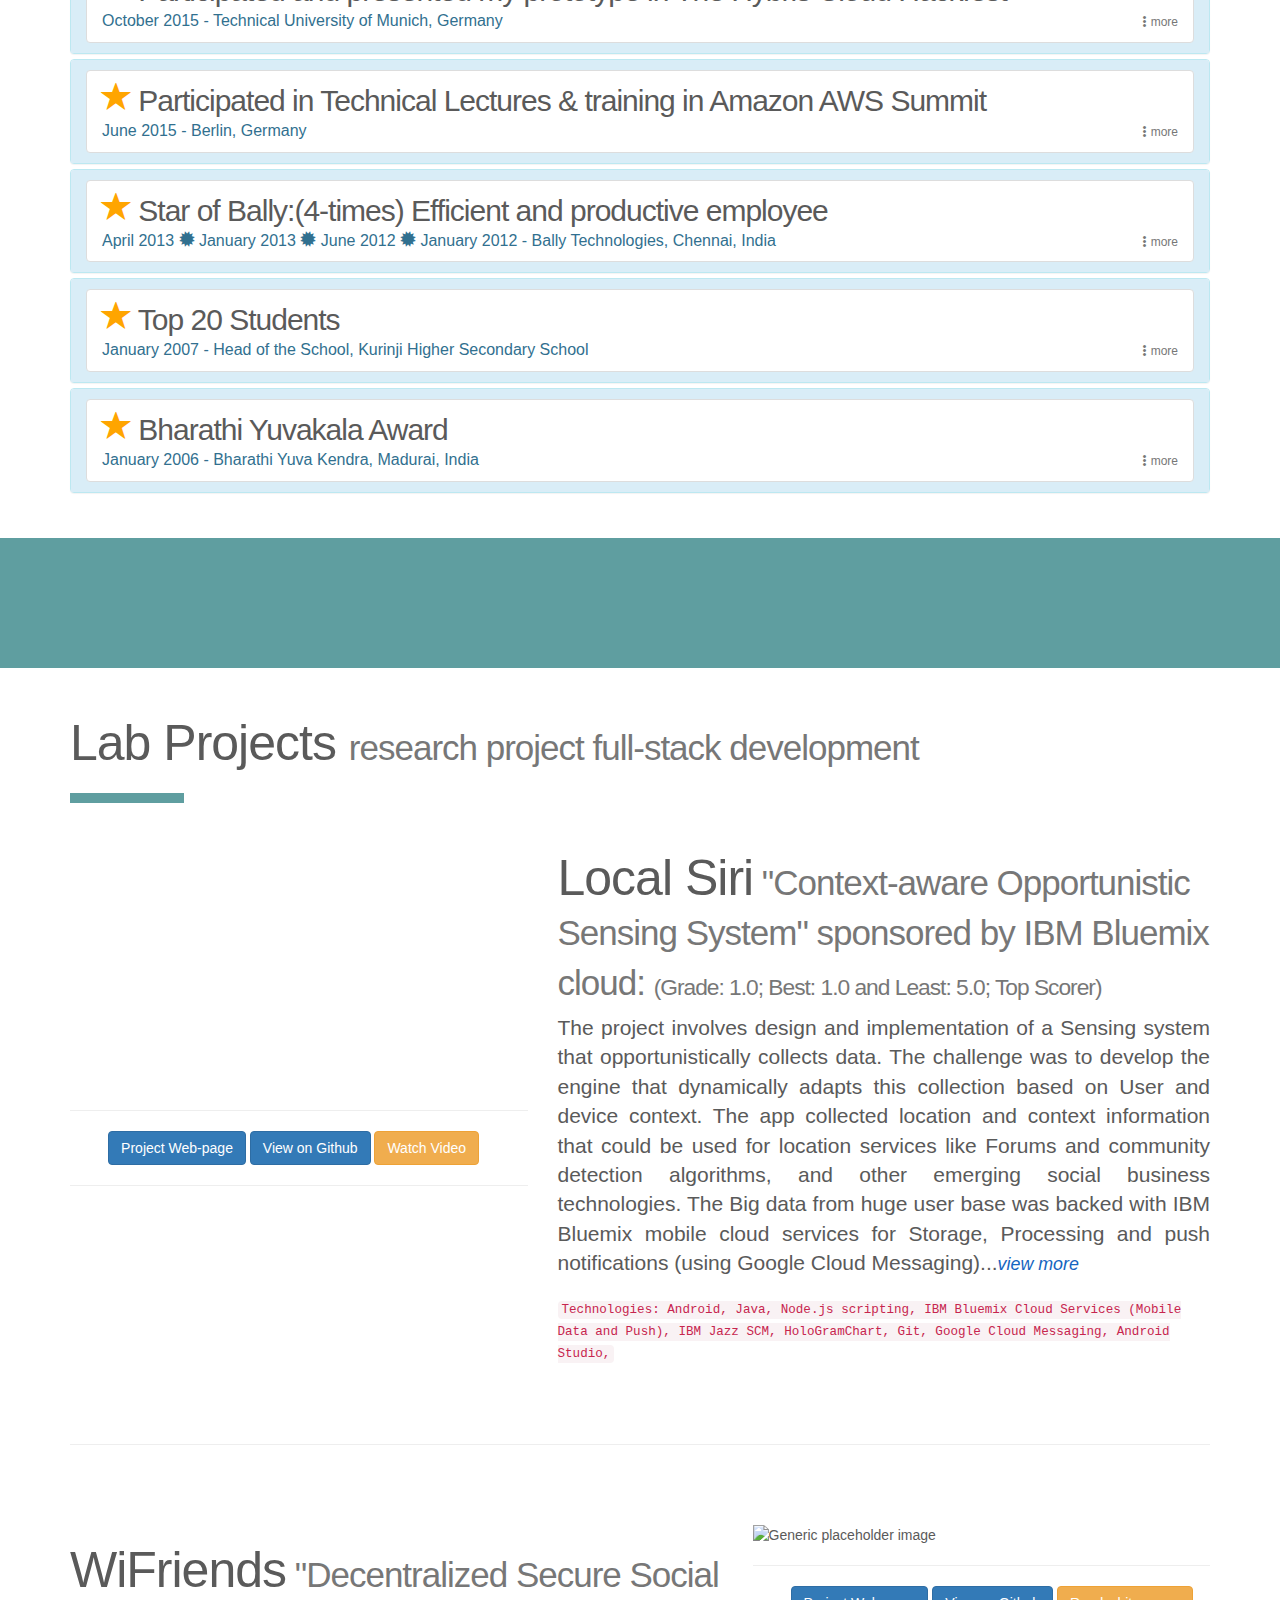
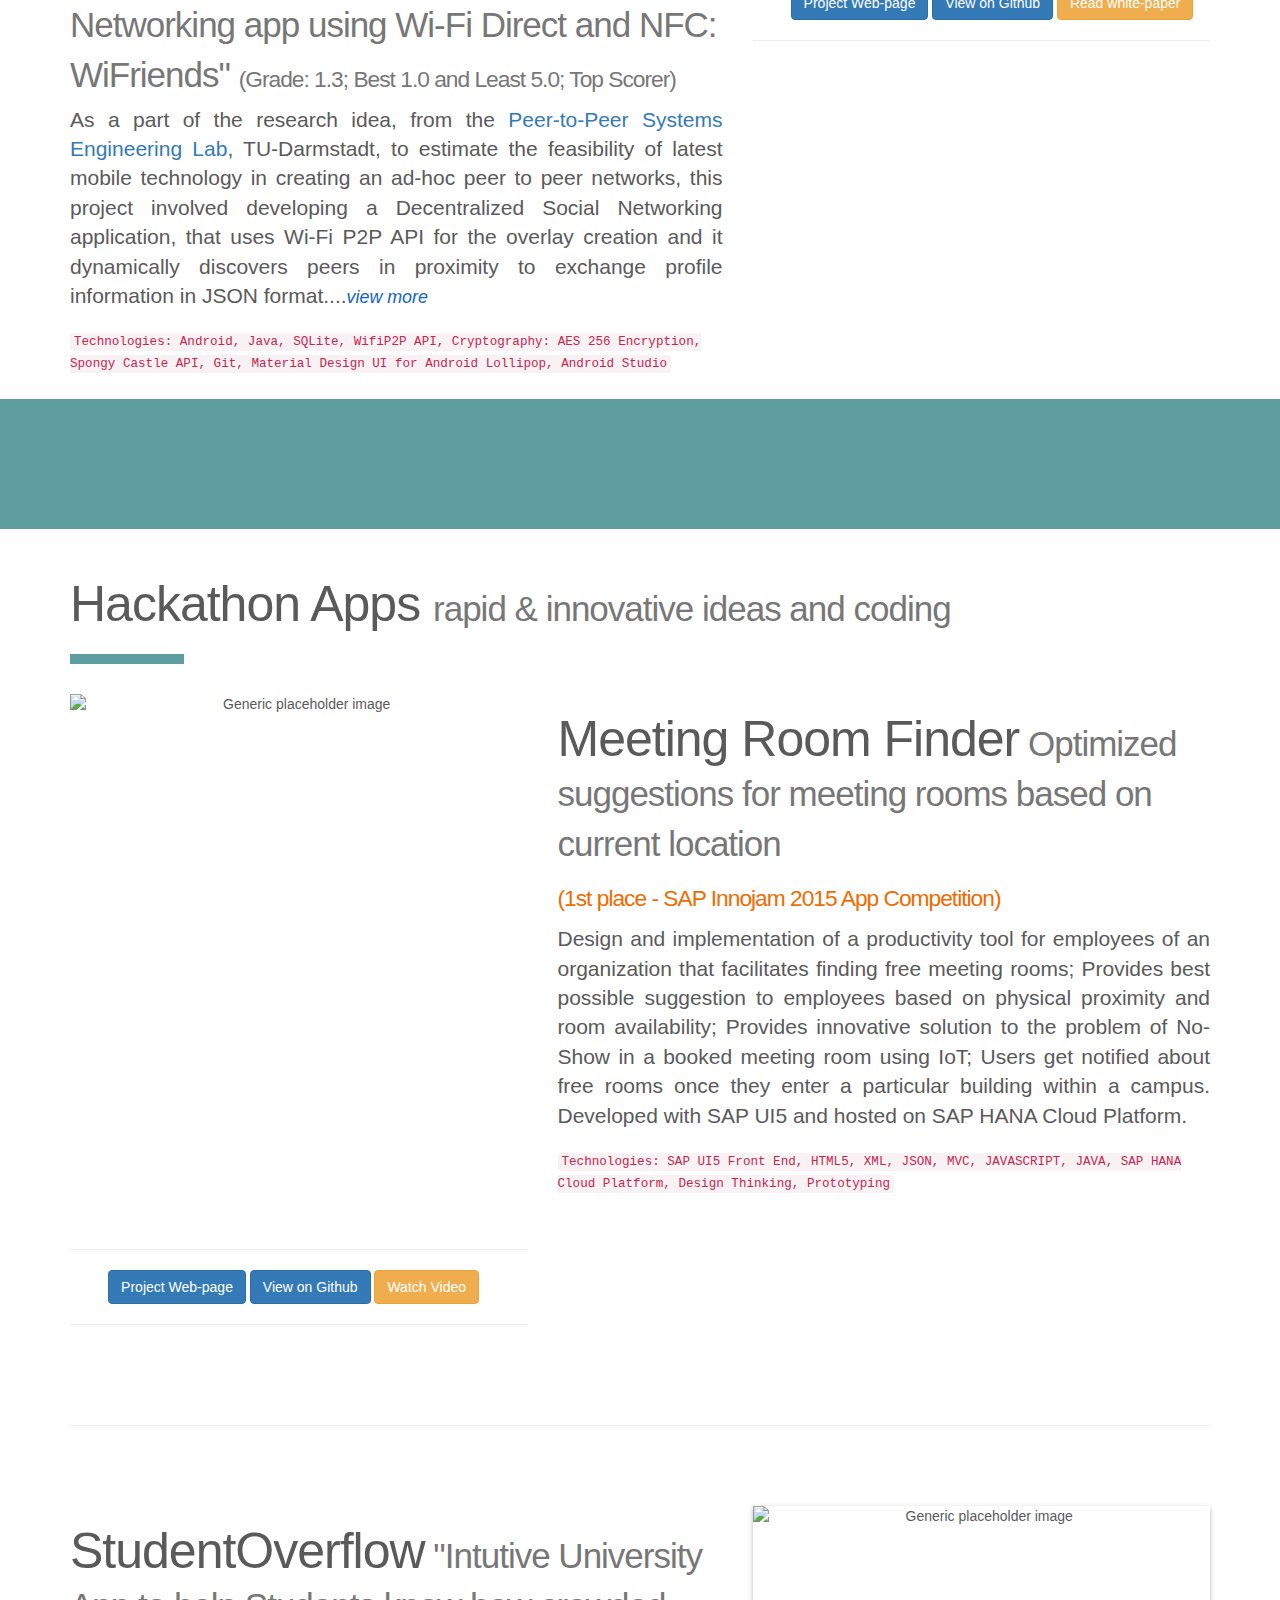
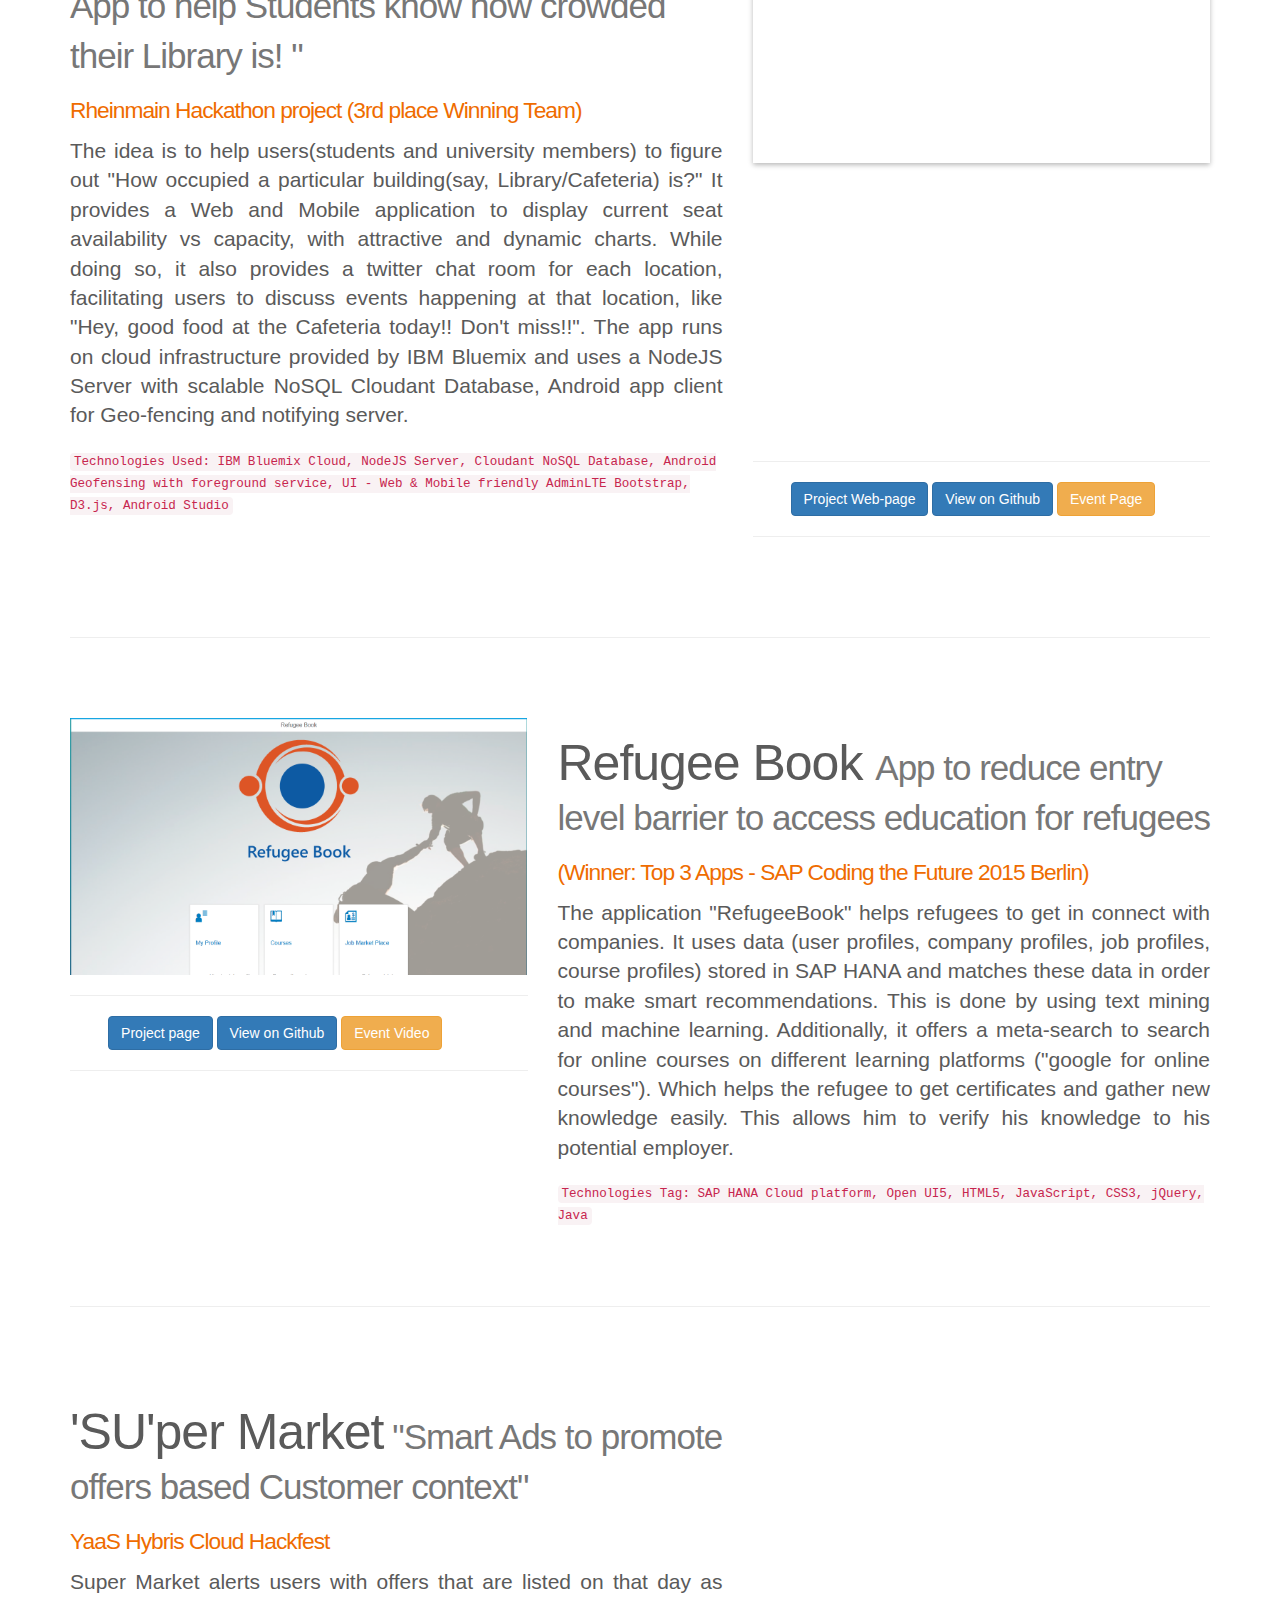
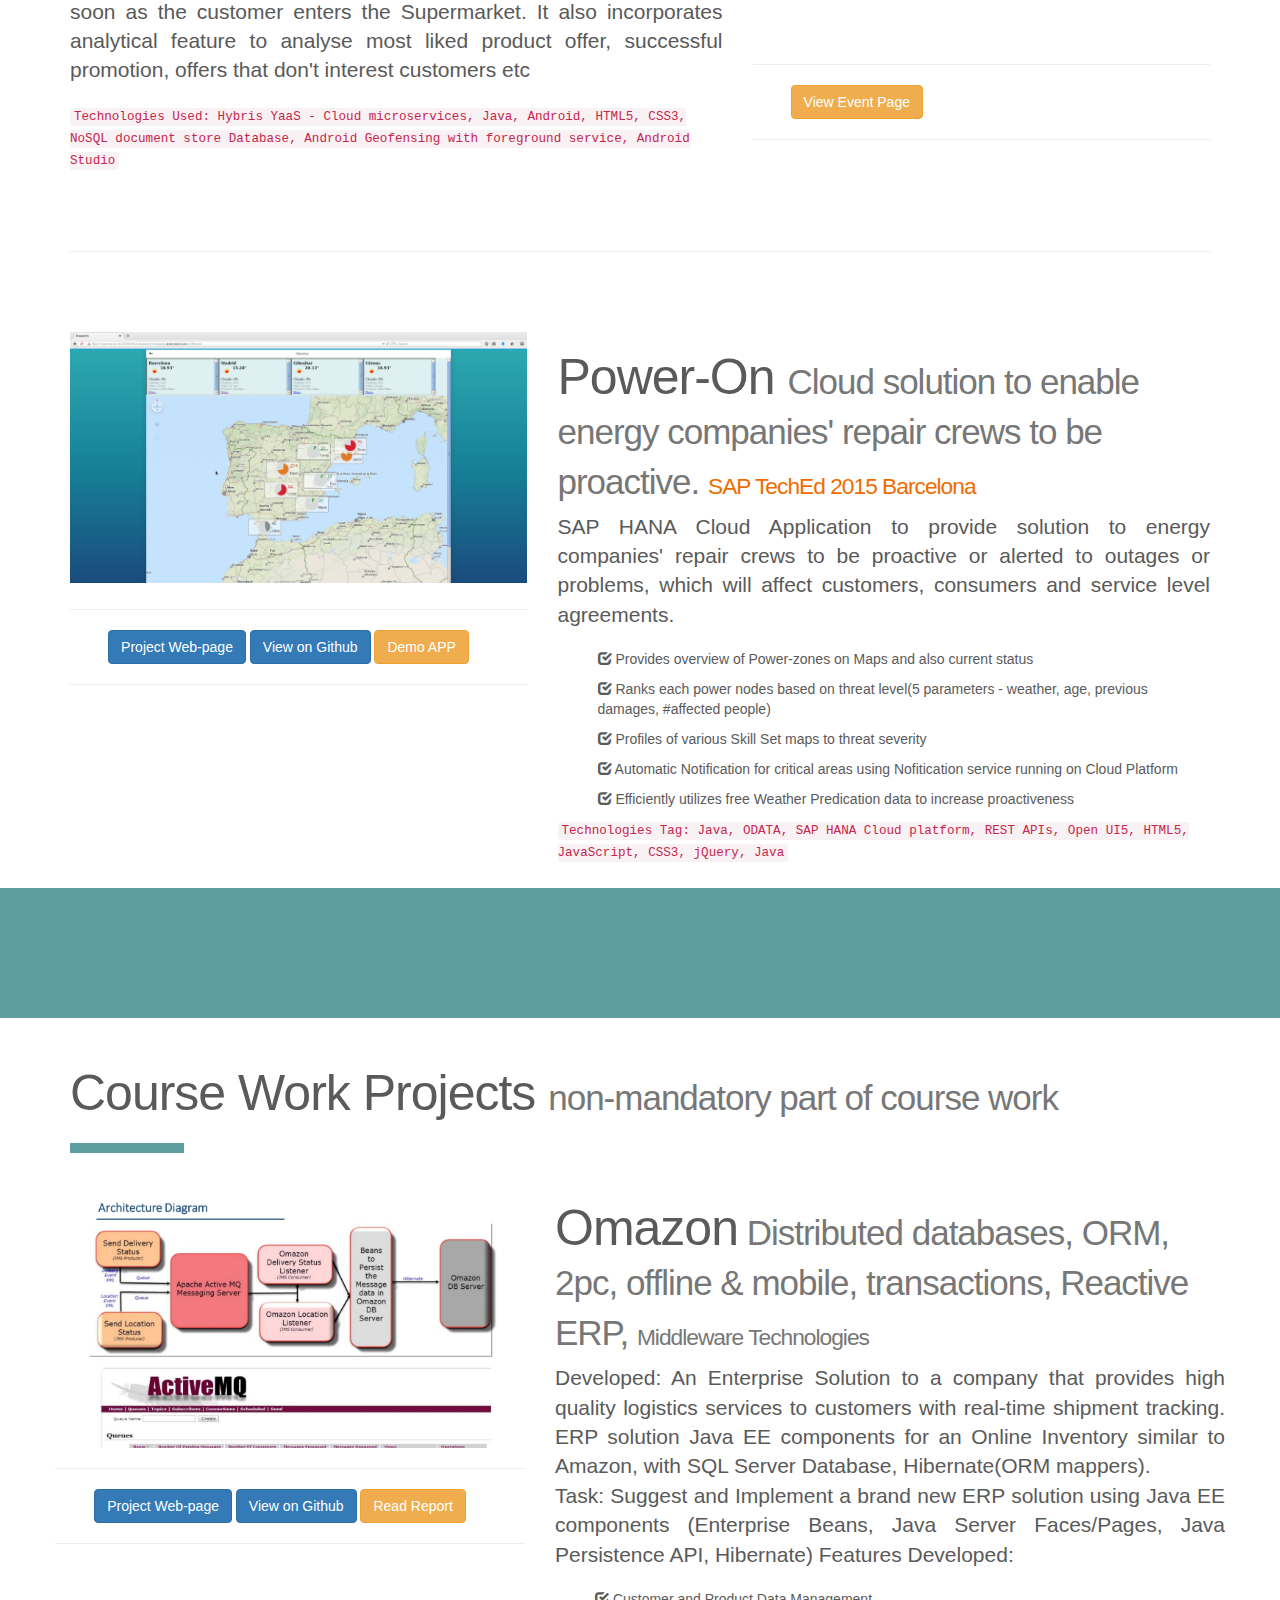
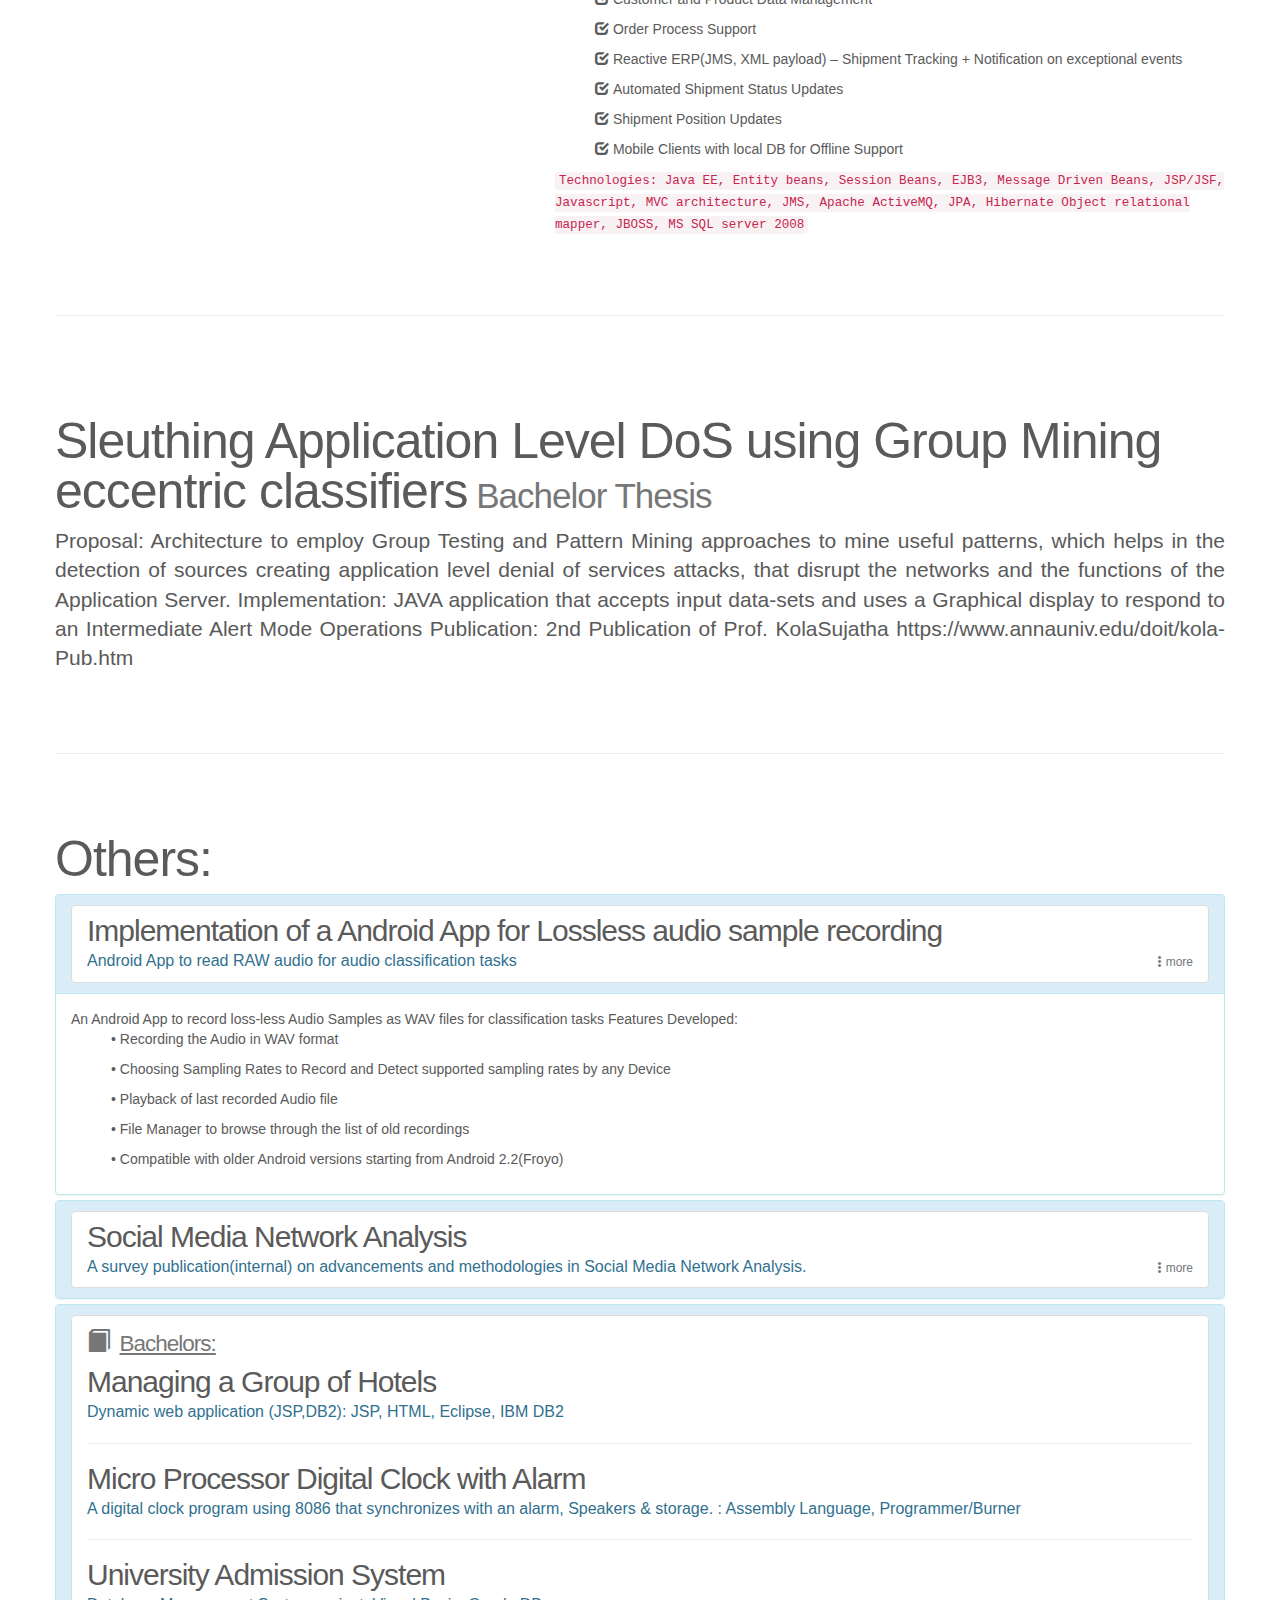
==== commit f7a41fb6: "Update index.html" ====
--- a/index.html
+++ b/index.html
@@ -108,7 +108,7 @@
                 <h2 class="featurette-heading" id="htmlMistakeText" style="margin-top: 0px;">About me:</h2> 
 
                 <p class="lead">I am <a href="https://de.linkedin.com/in/hariharangandhi" target="_blank">Hariharan Gandhi</a>, 28 yr old, Software developer. I graduated with a Master's degree in Informatics specializing in <a href="https://www.informatik.tu-darmstadt.de/en/students/study-programmes/masterstudiengaenge/specialized-master-degrees/distributed-software-systems/" target="_blank">Distributed Software Systems</a> at the <a href="https://www.tu-darmstadt.de/universitaet/selbstverstaendnis/index.en.jsp" target="_blank">Technical University of Darmstadt</a>. I am currently working at <a href="https://go.sap.com/index.html" target="_blank">SAP Research Karlsruhe</a> in a dynamic team that works on SAP Cloud Platform Core development. Previously I did my internship and master thesis at <a href="https://www-05.ibm.com/de/entwicklung/index_en.html" target="_blank">IBM Germany Research and Development Lab</a>
-                </p>
+                <br>My daily tasks involve building and running massive logging infrastructure for platform components and applications running on Cloud Foundry and other distributed environments.</p>
             </div>
             <div class="col-md-5">
 <!--                <img class="featurette-image img-responsive center-block img-circle bubble" src="./Resources/Homepage/me.jpg" alt="Generic placeholder image">-->
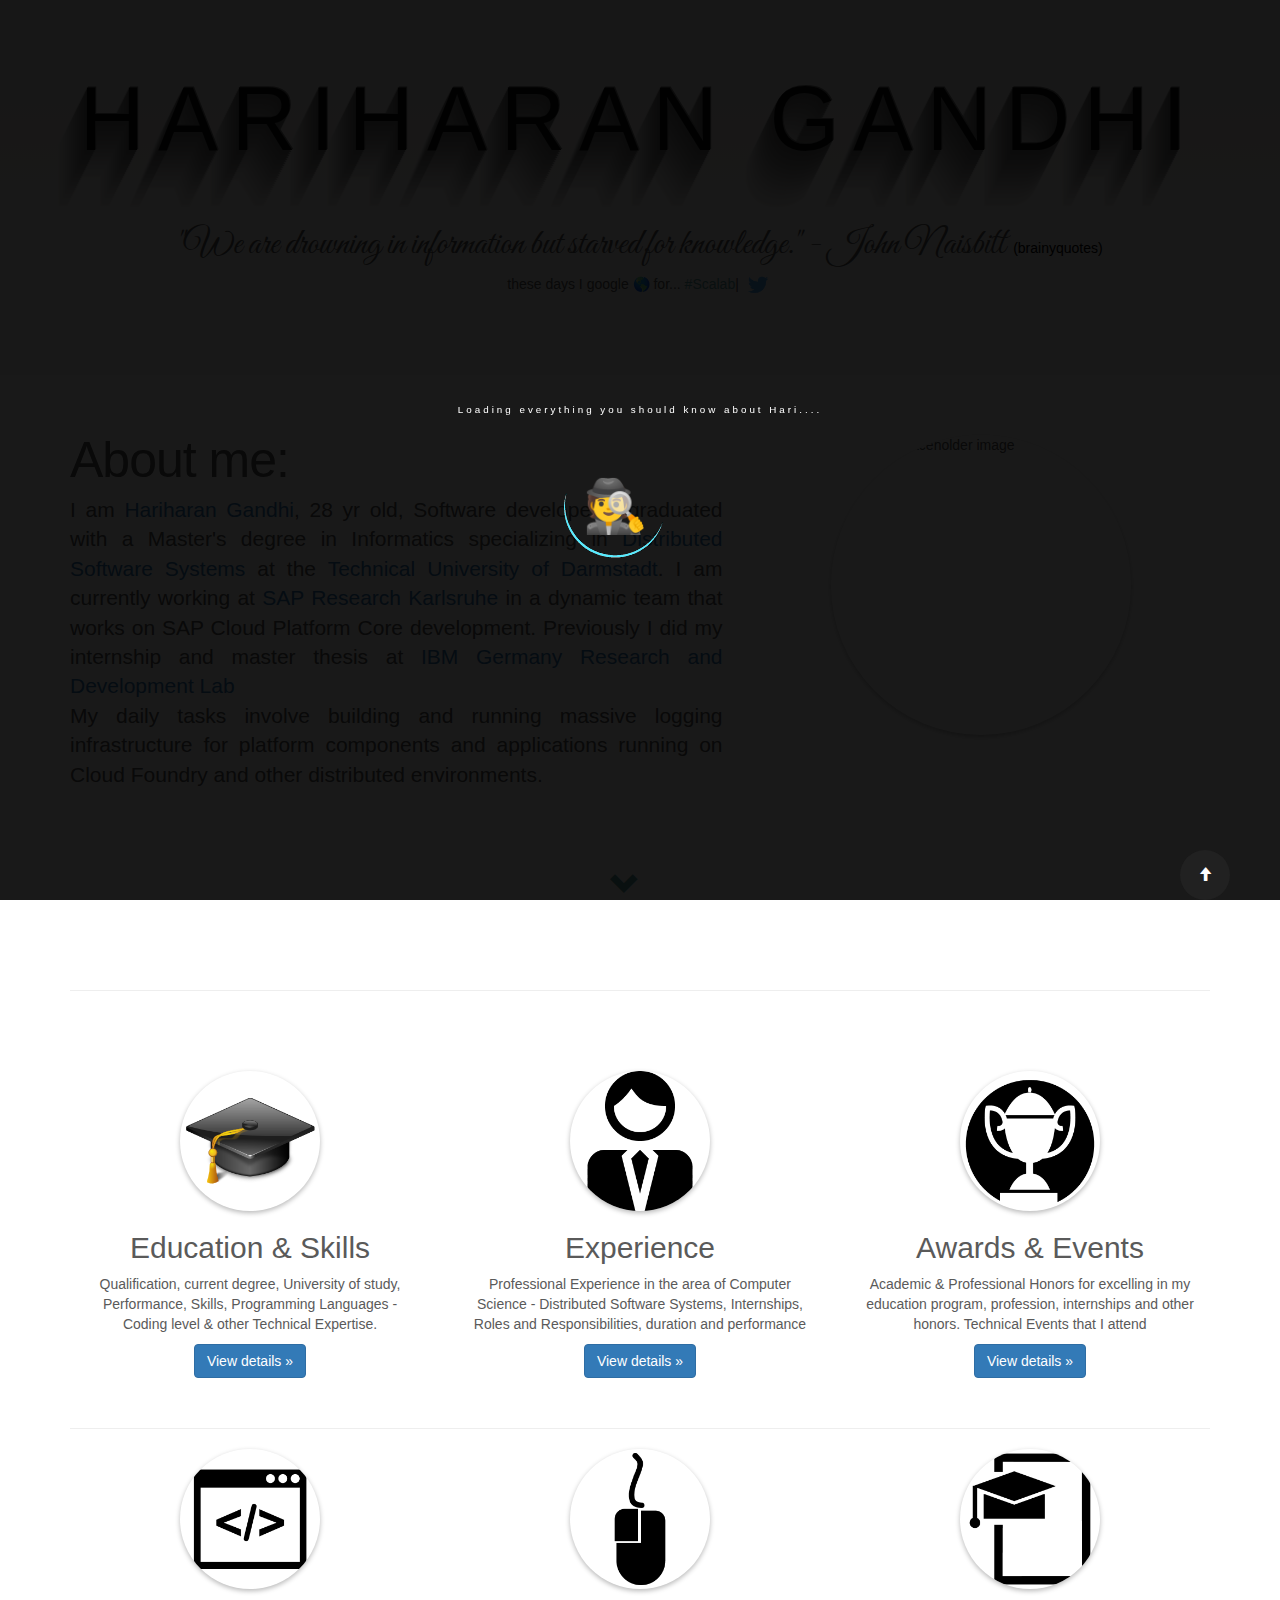
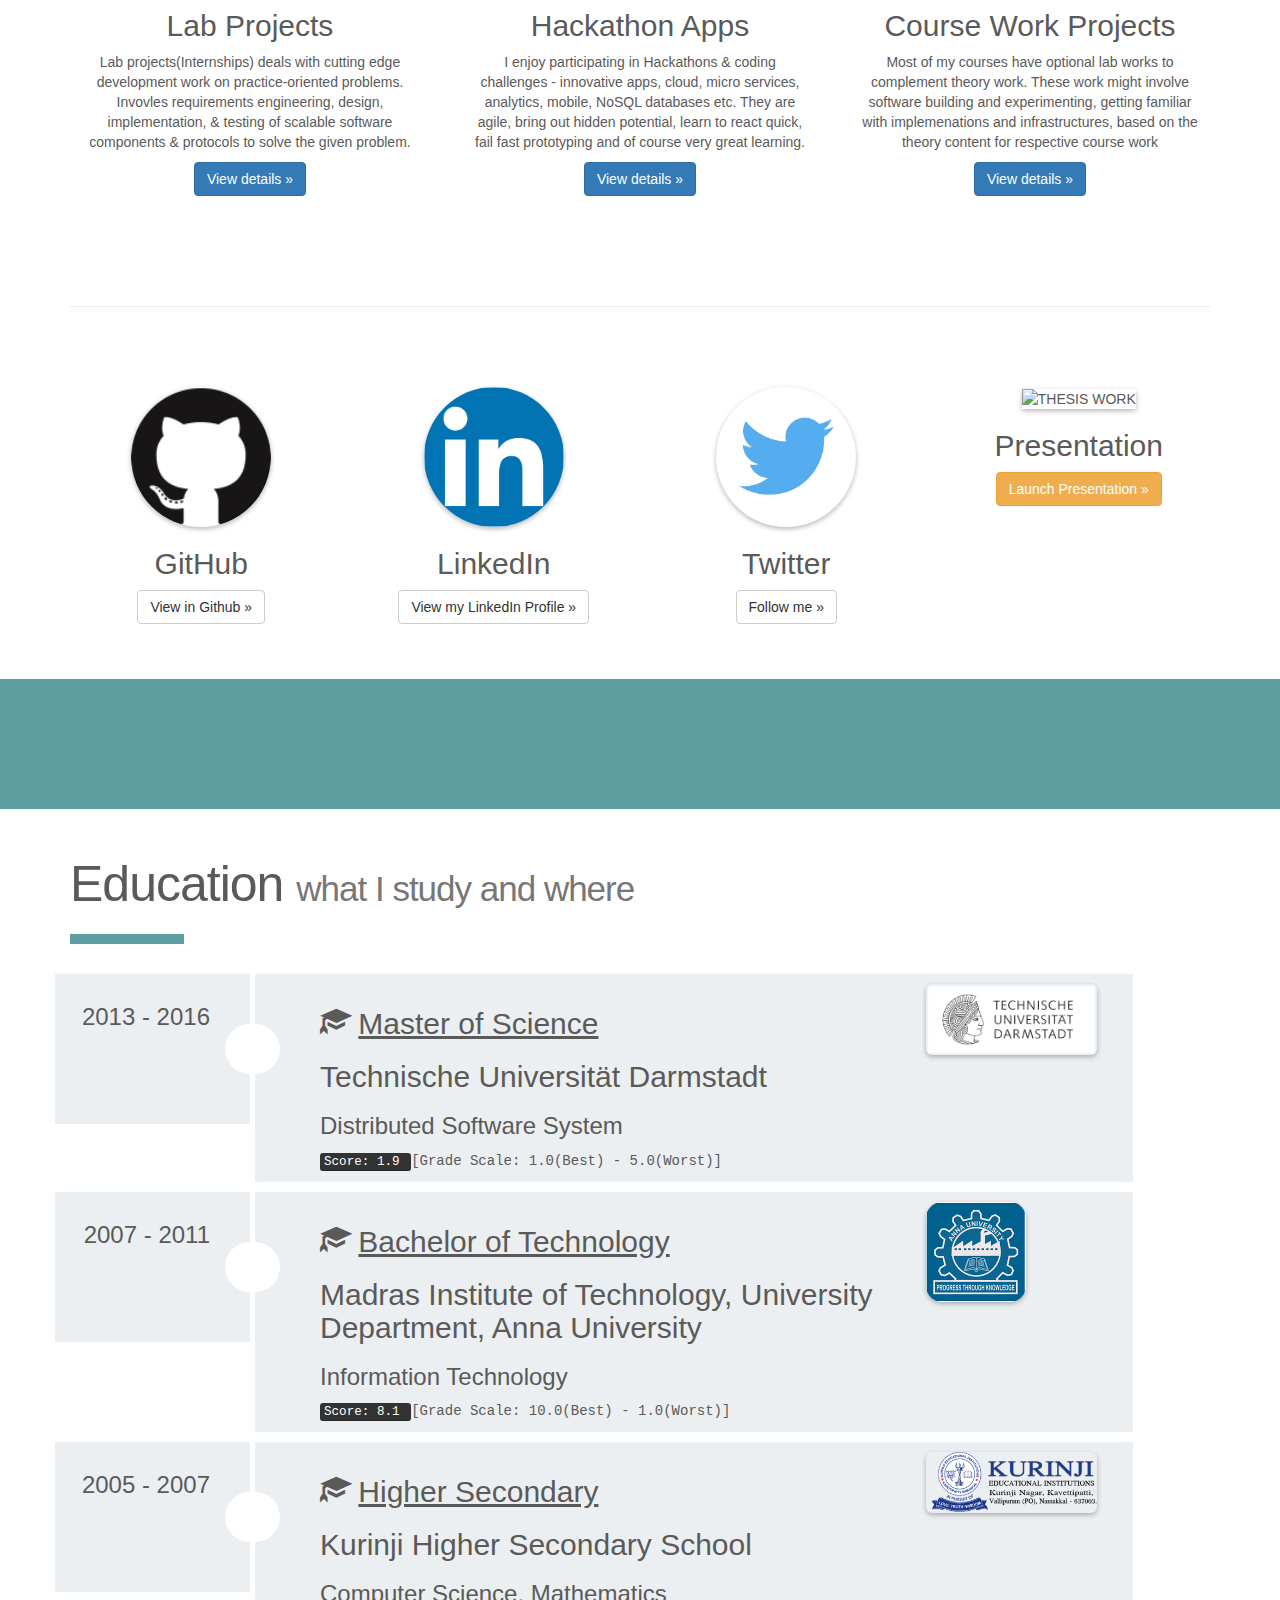
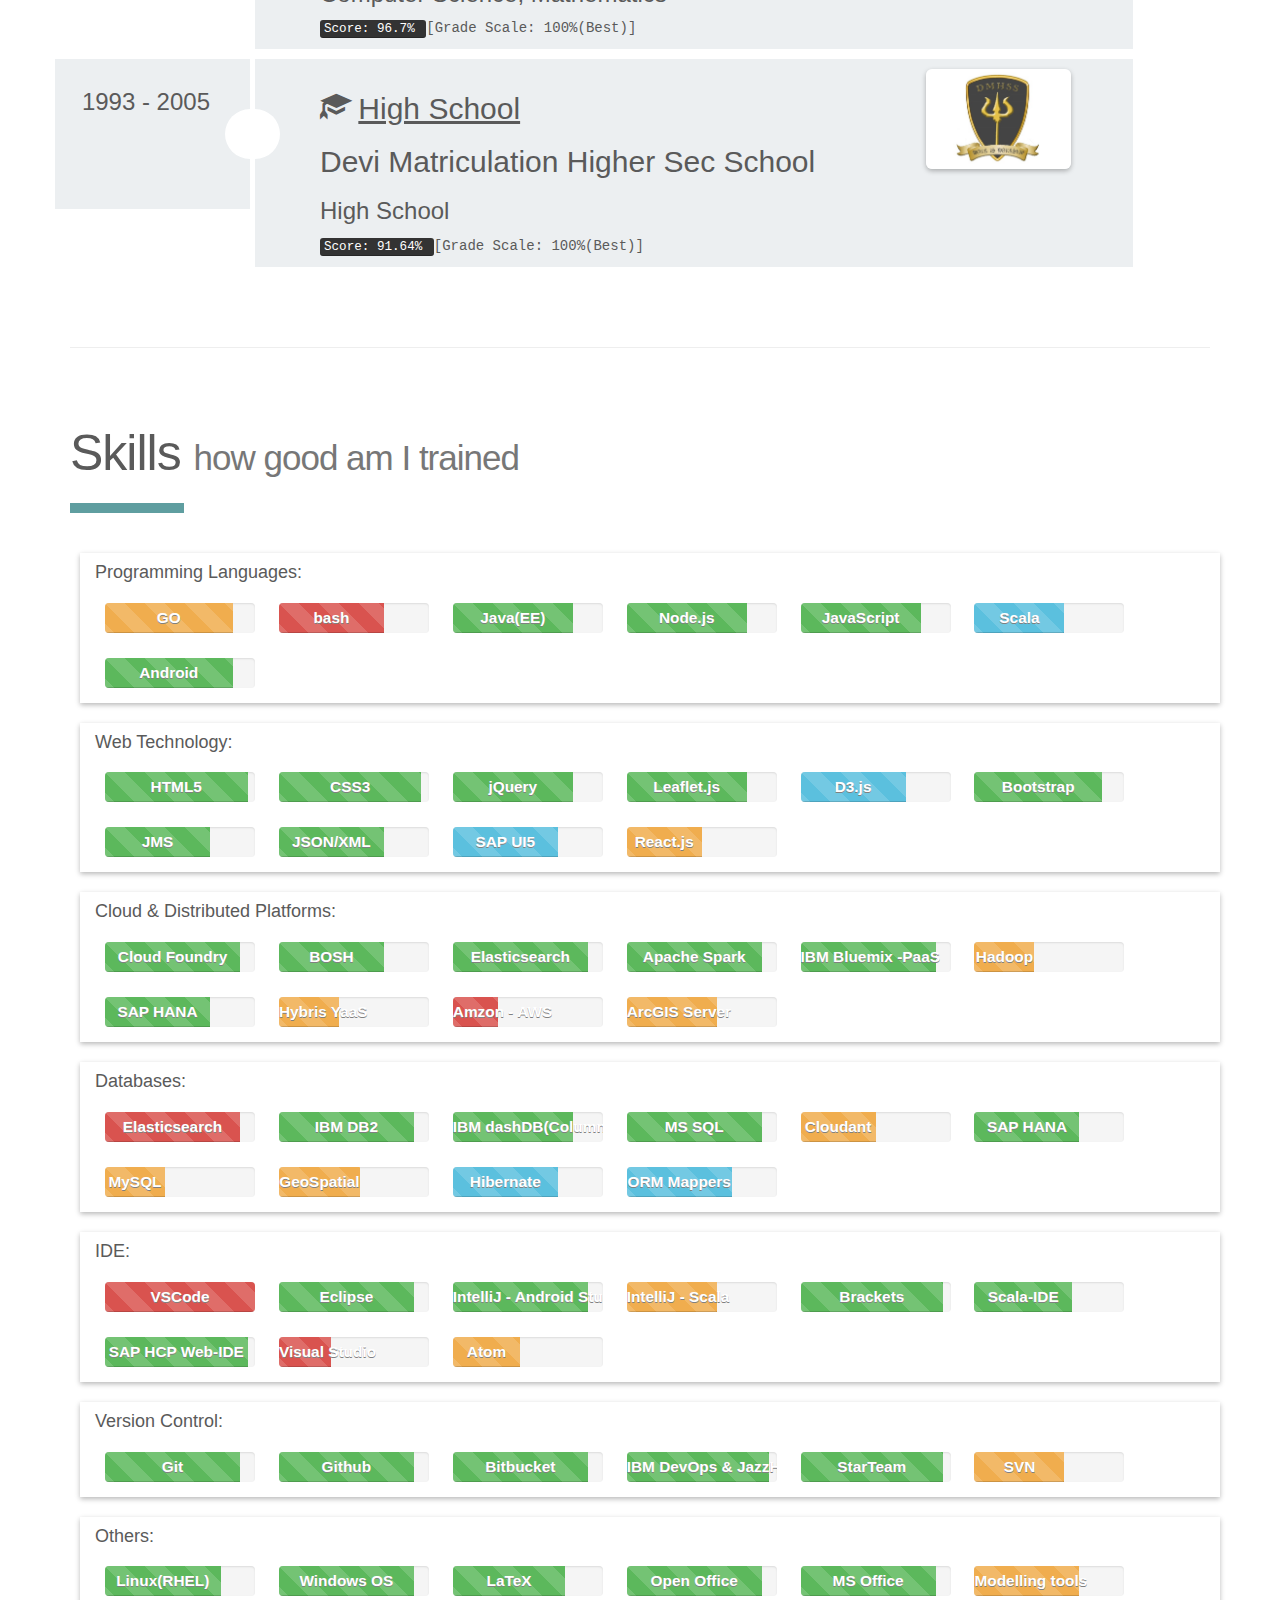
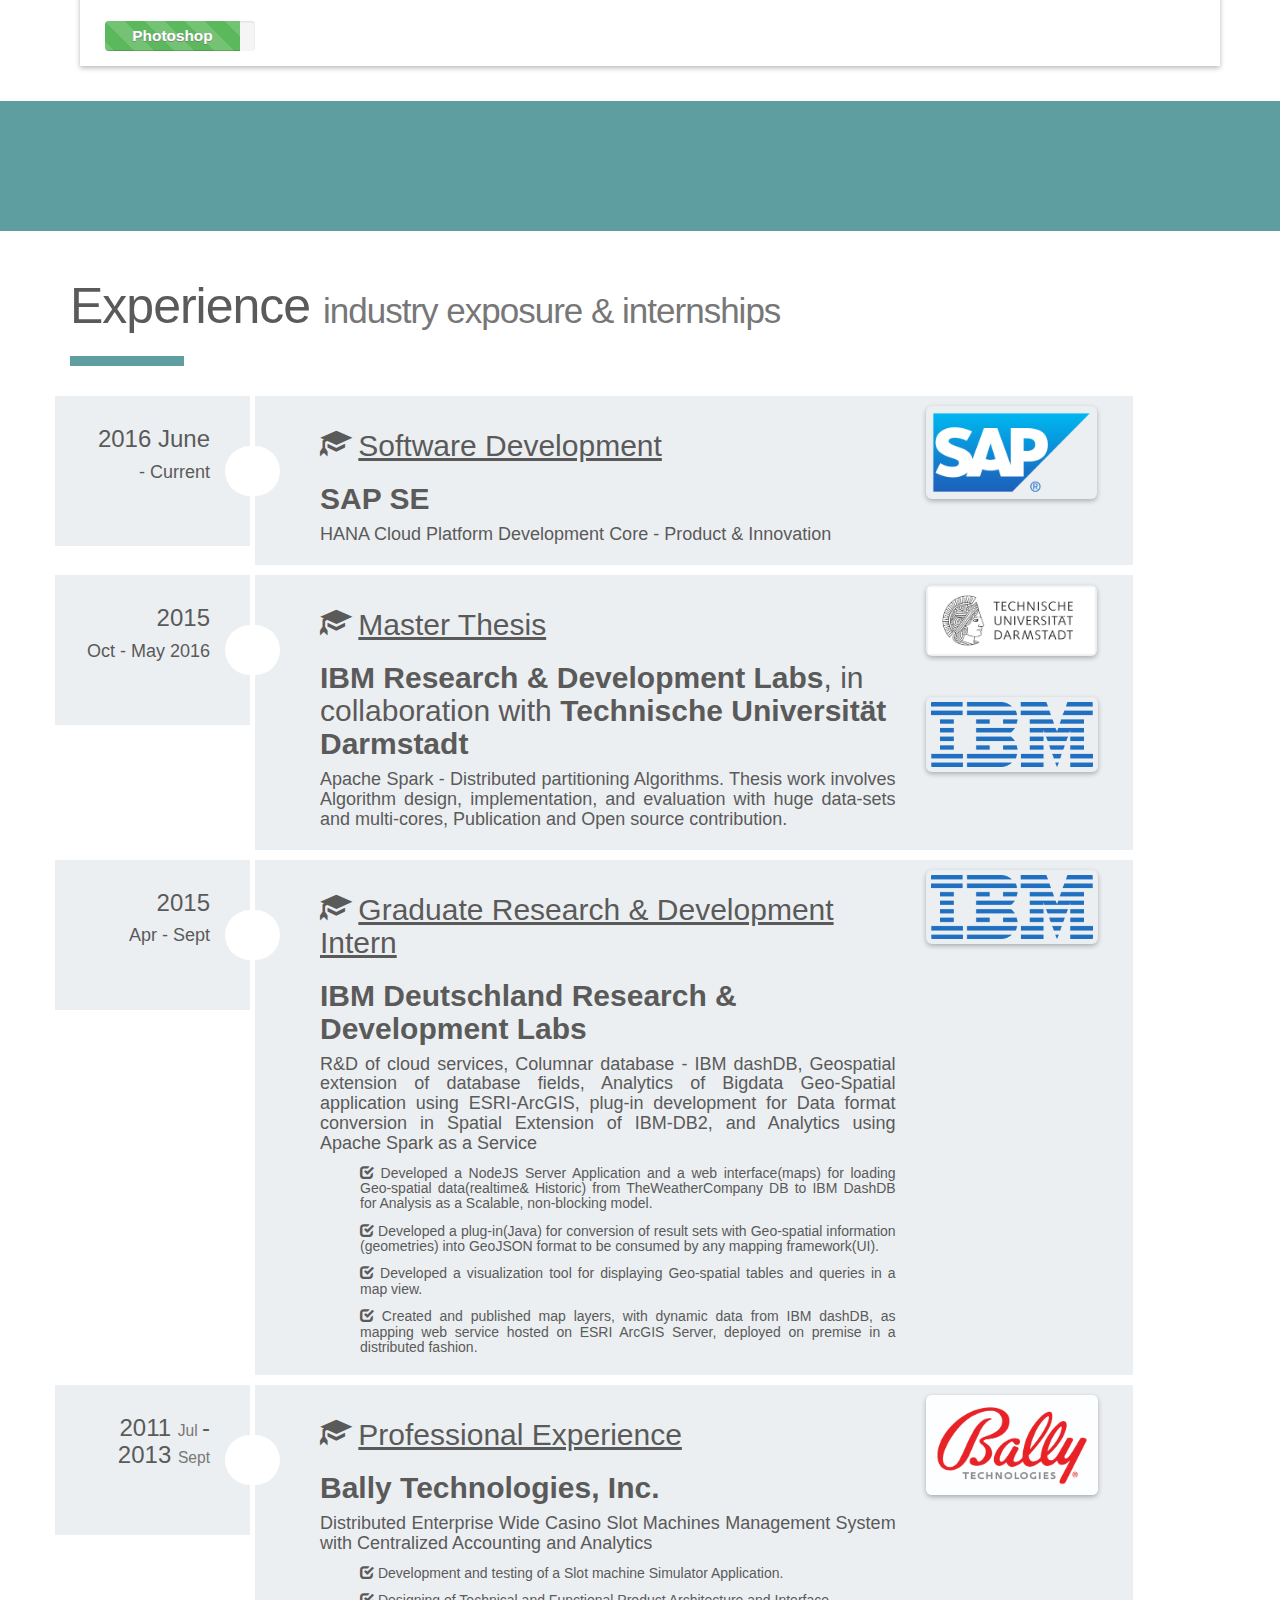
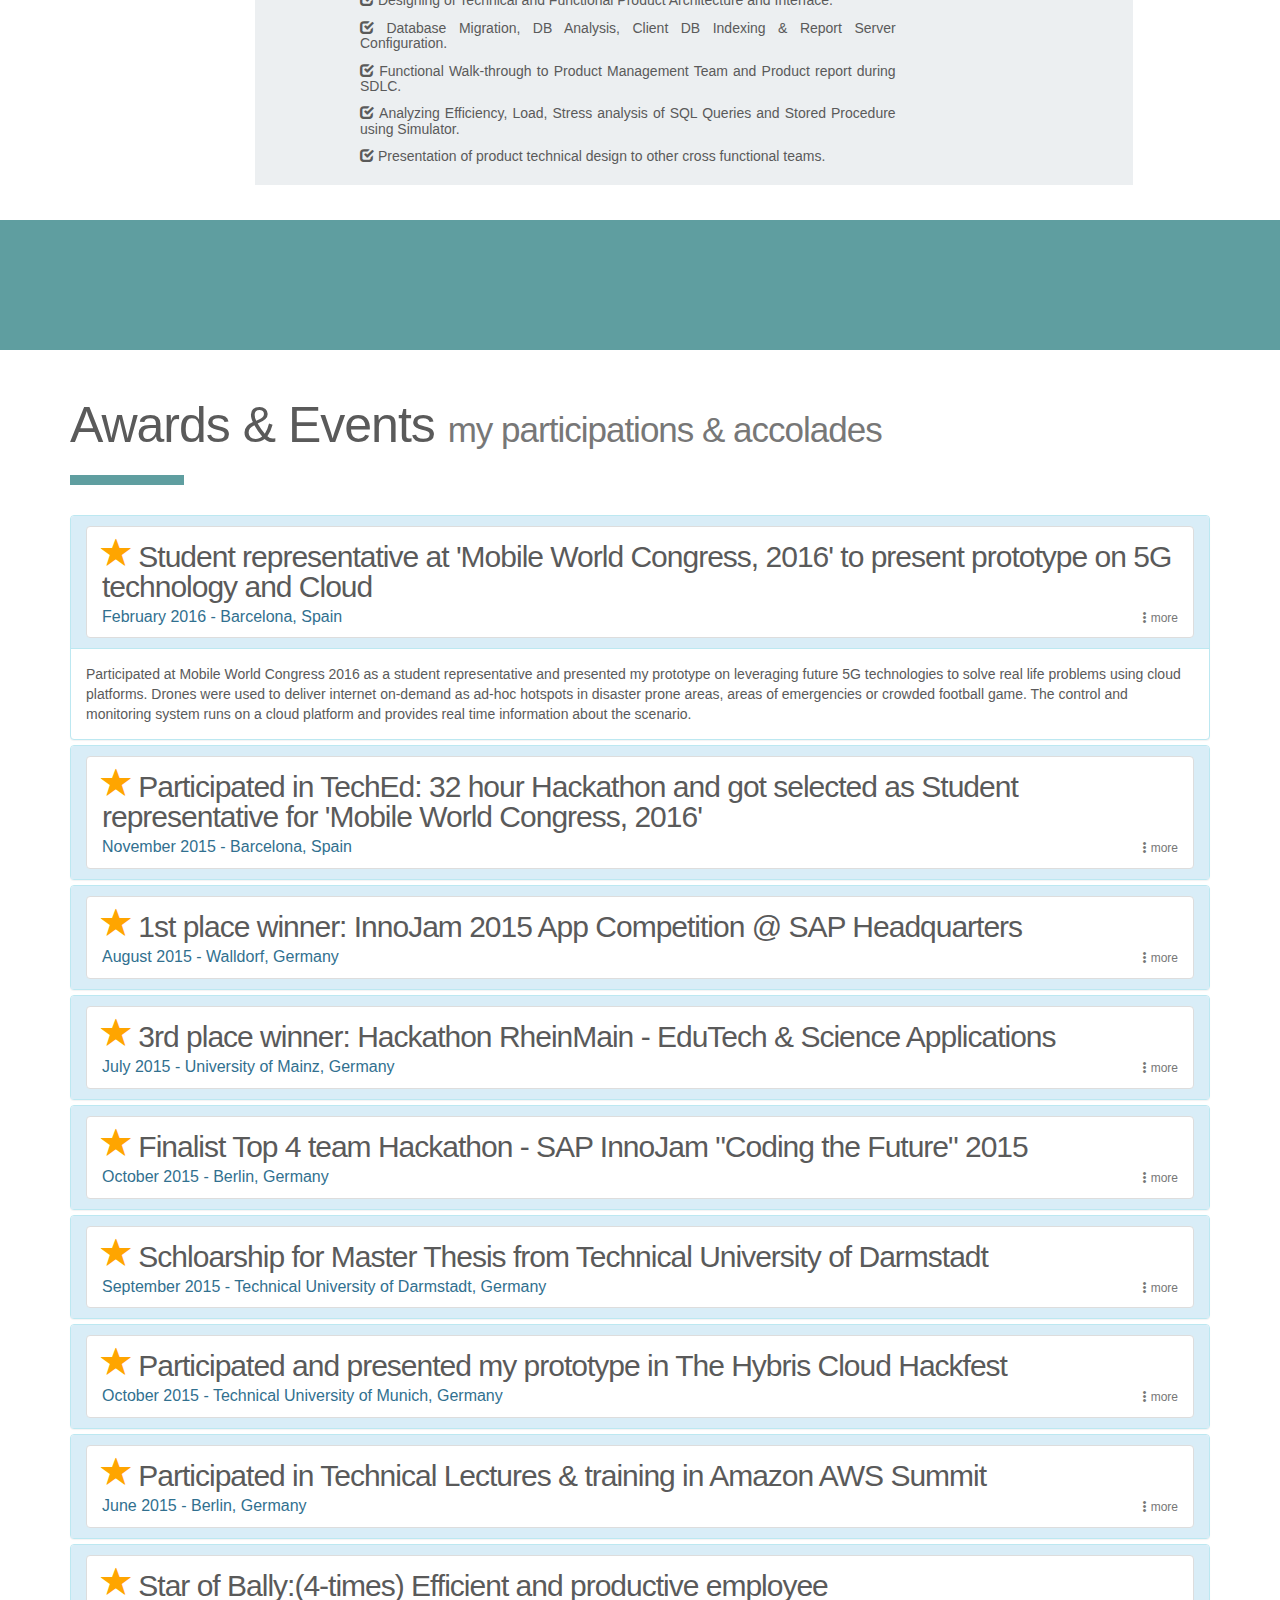
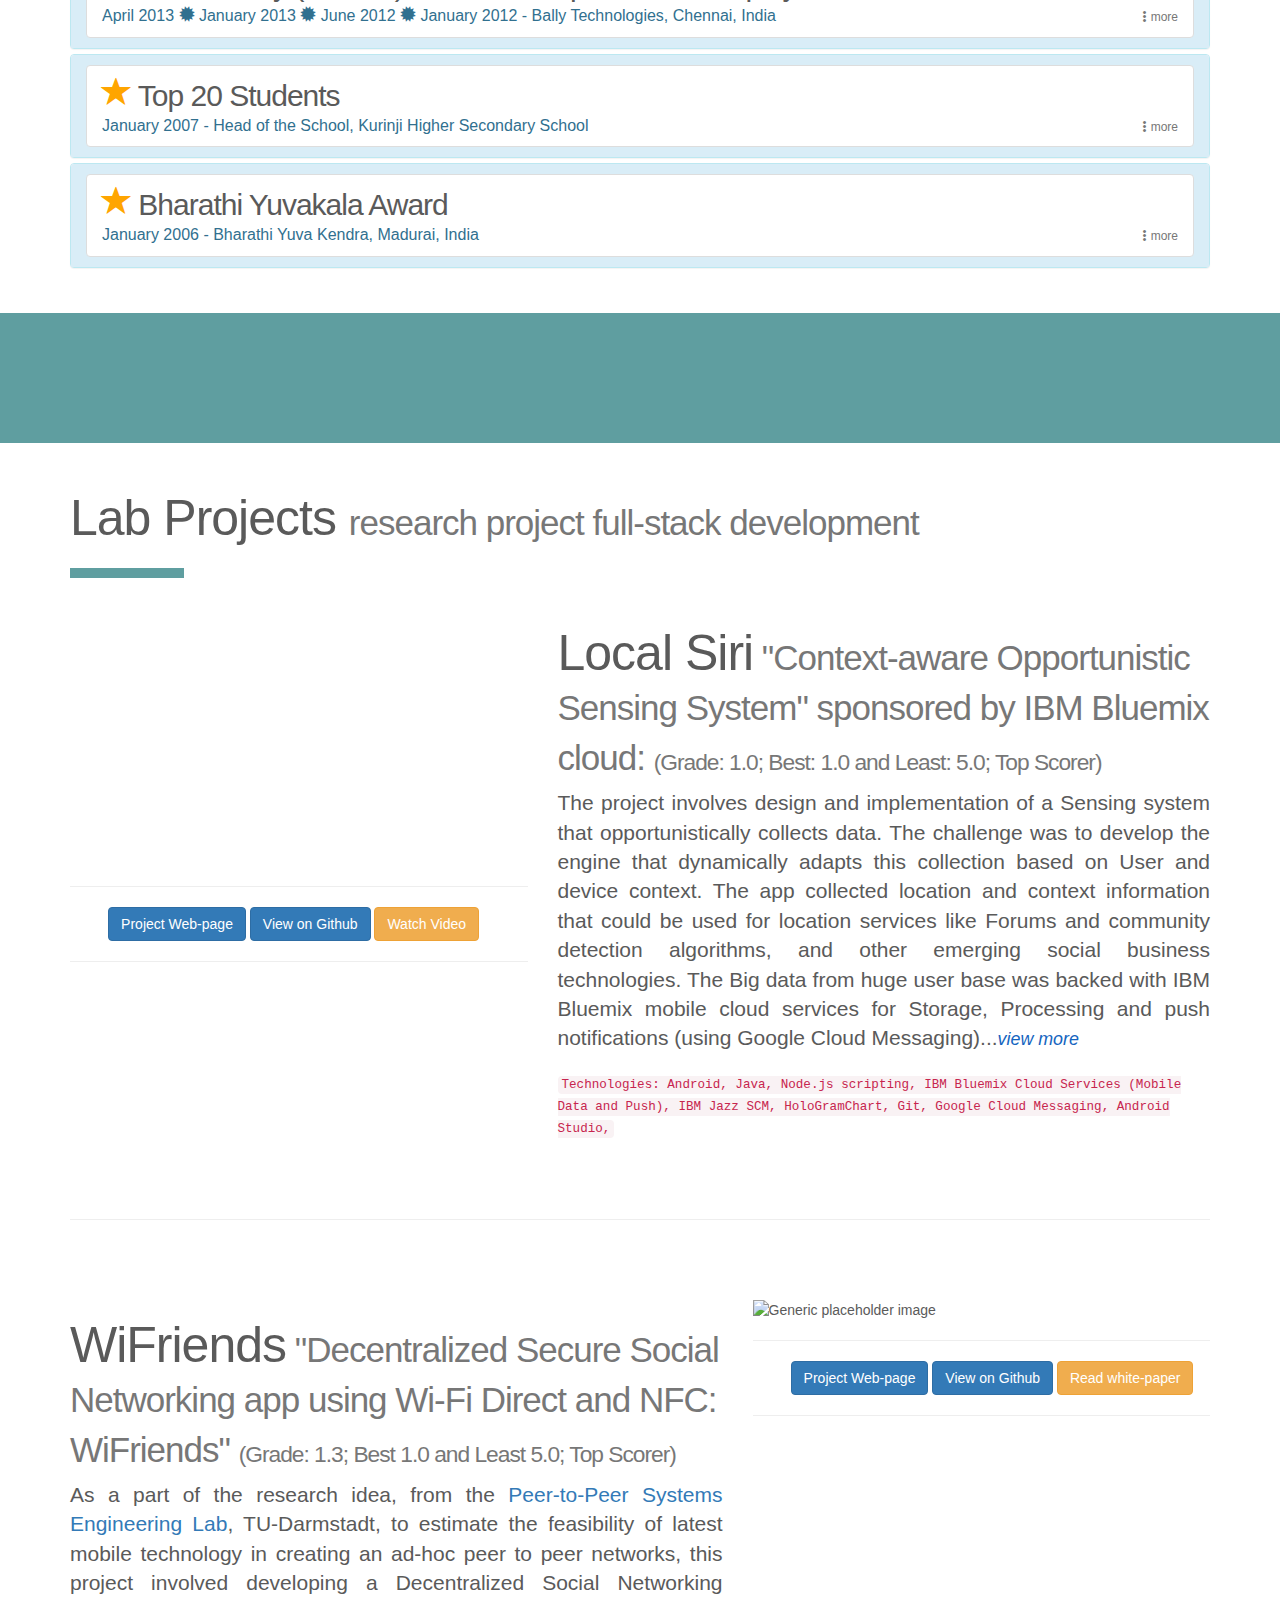
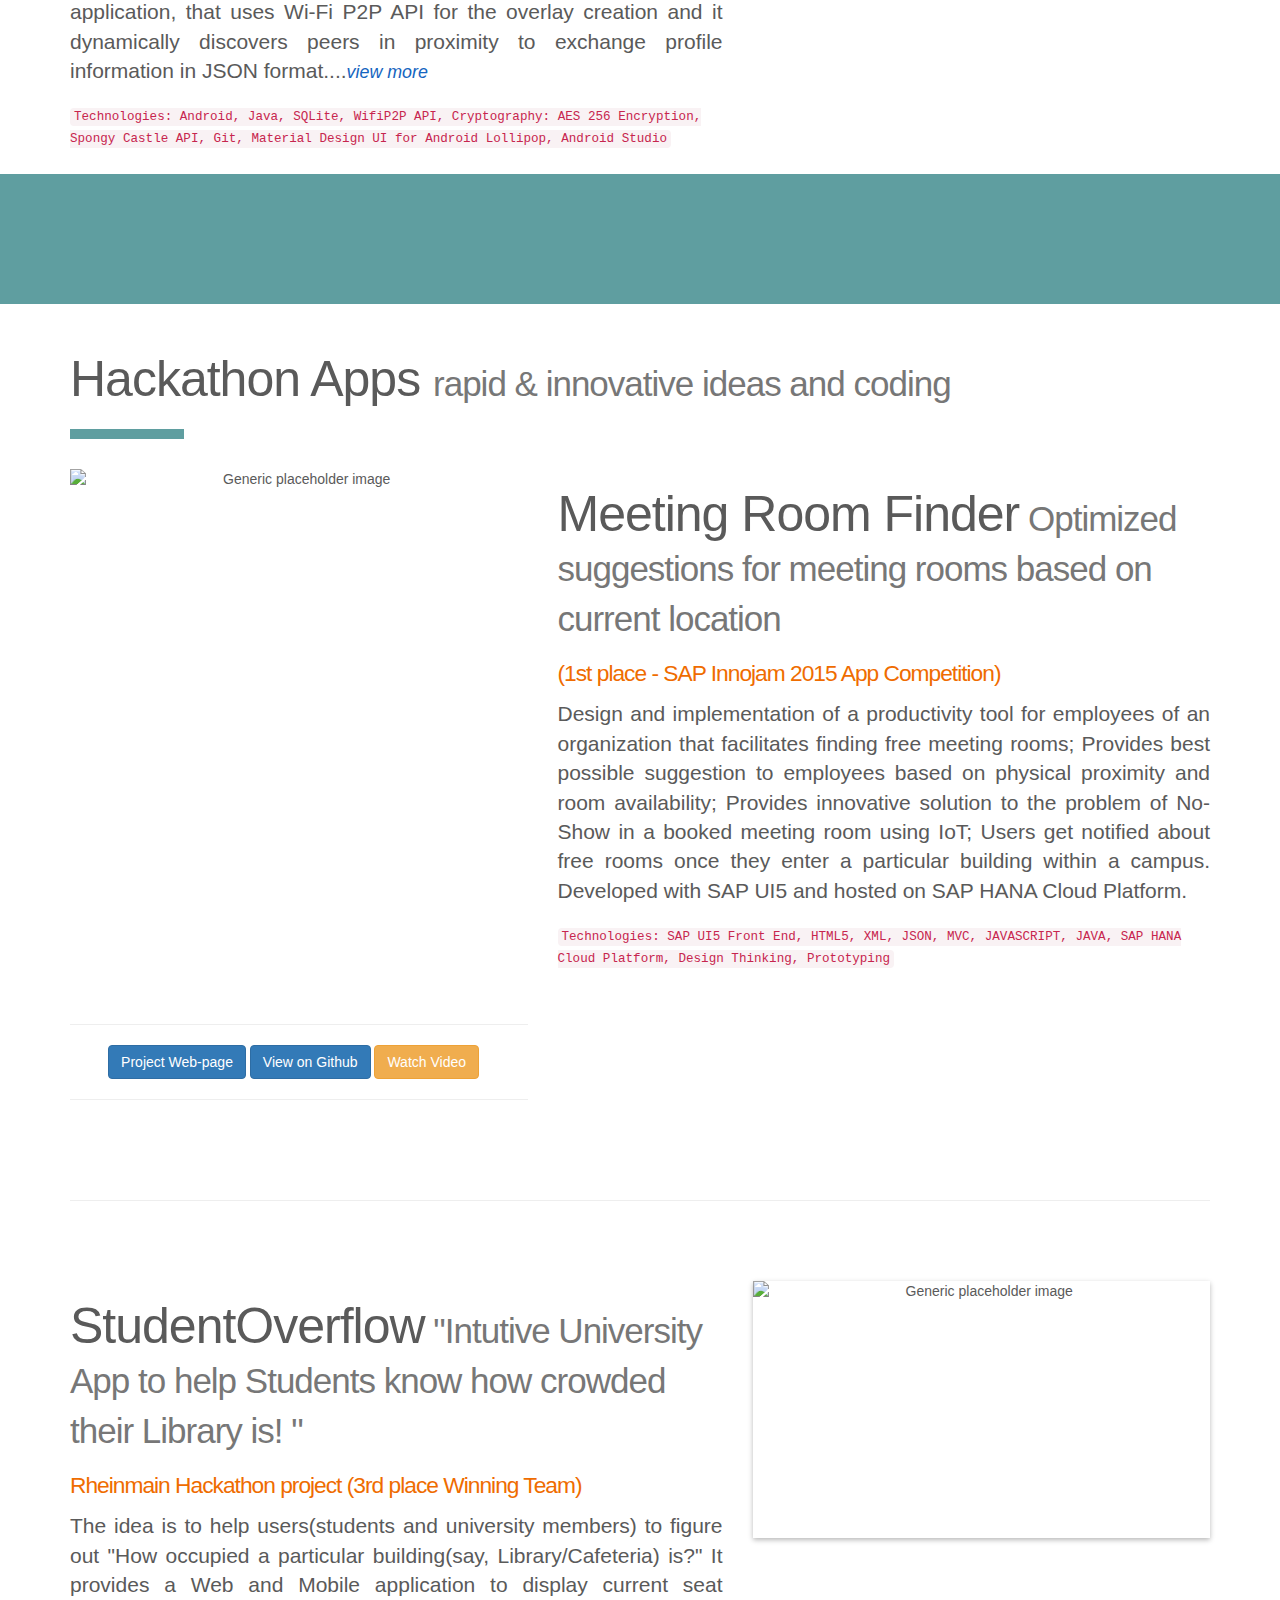
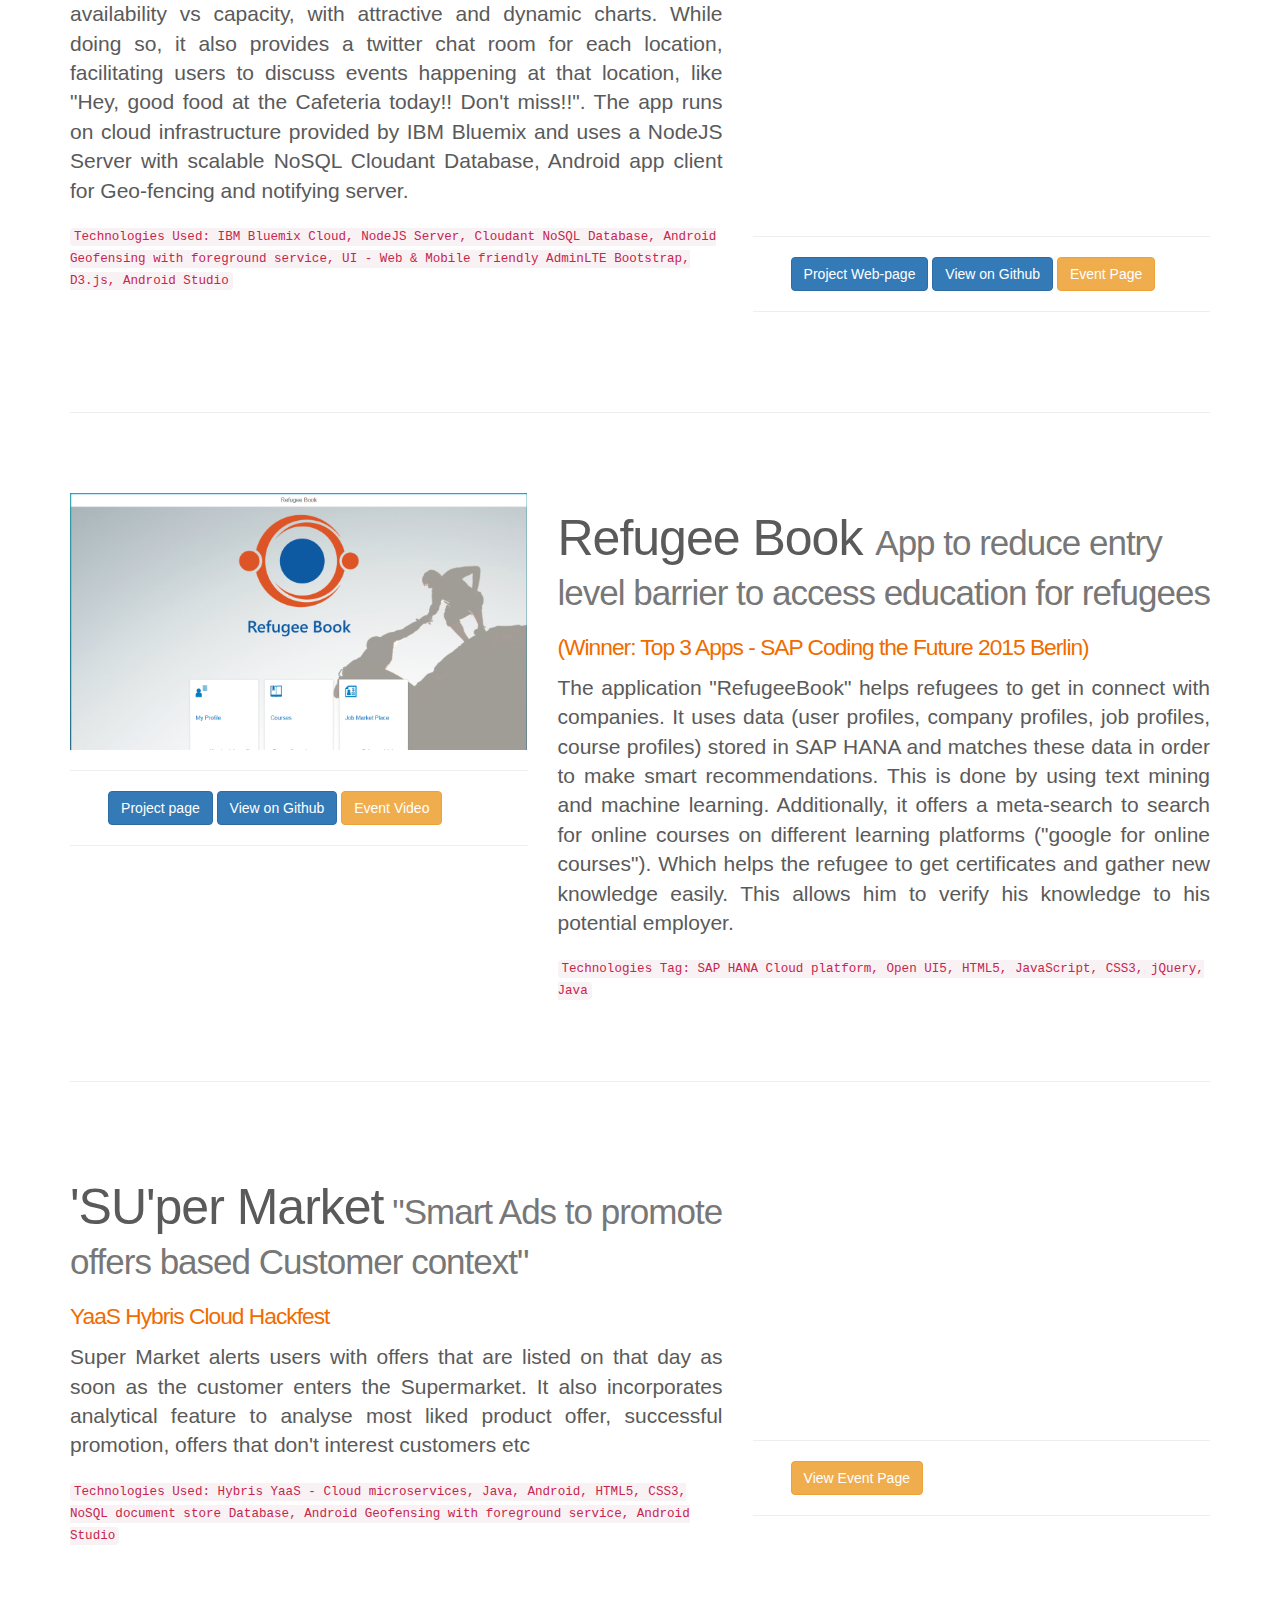
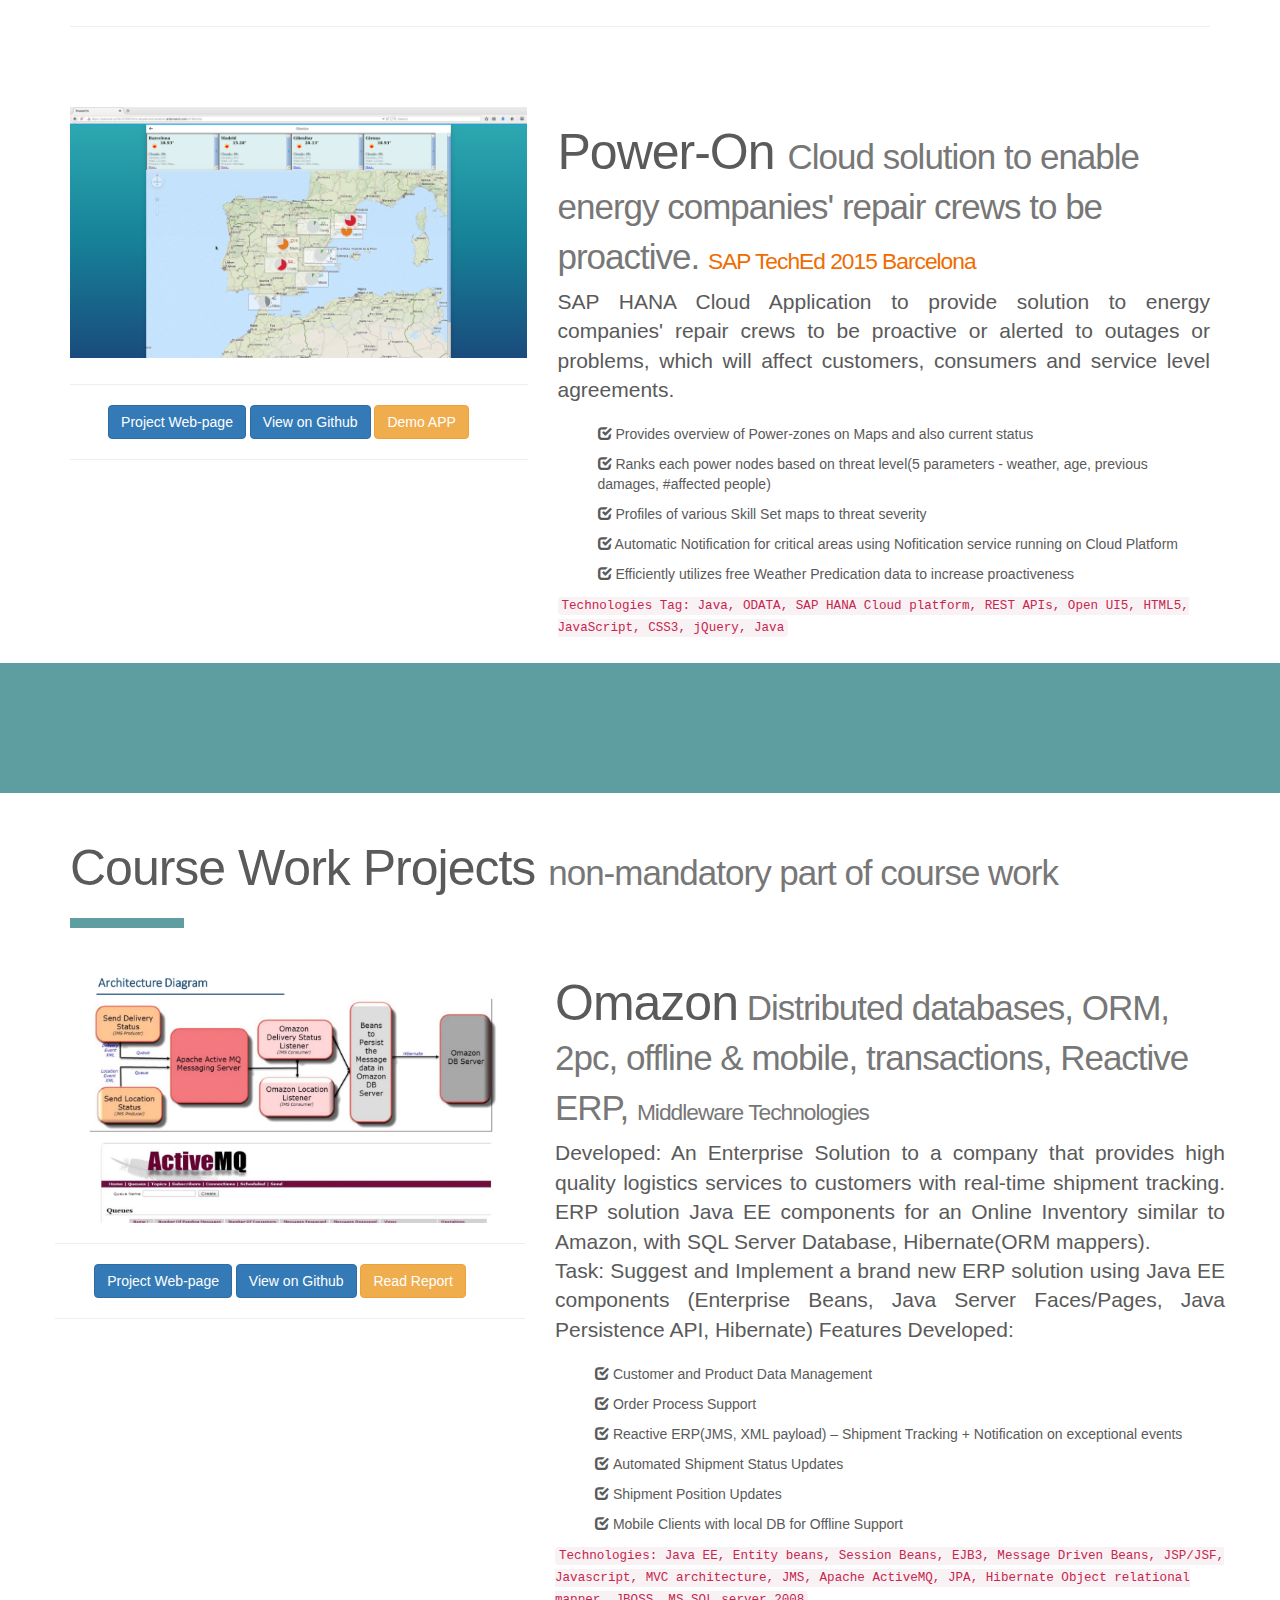
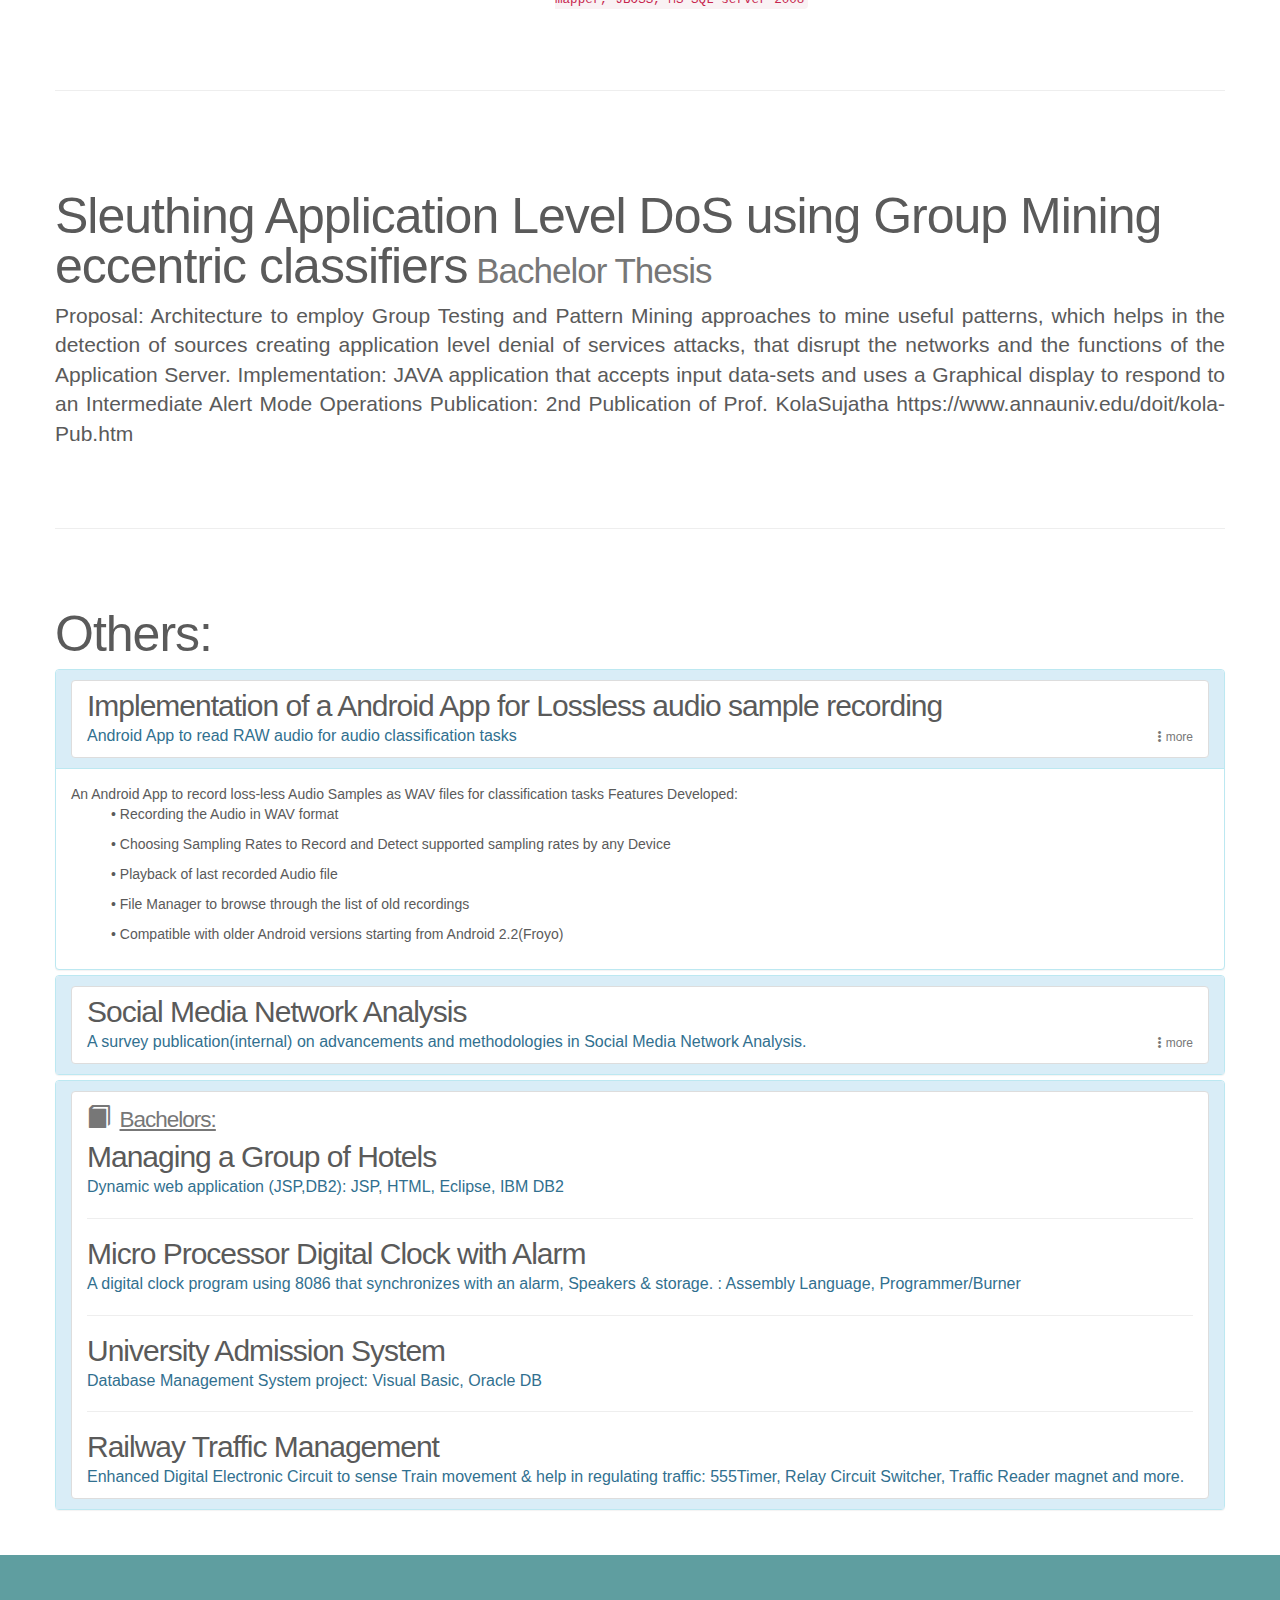
==== commit 134965f0: "Update index.html" ====
--- a/index.html
+++ b/index.html
@@ -383,10 +383,13 @@
 
                     <h4>Programming Languages:</h4>
                     <div class="progress">
-                        <div class="progress-bar progress-bar-warning progress-bar-striped active" role="progressbar" aria-valuenow="40" aria-valuemin="0" aria-valuemax="100" style="width:30%">GO</div>
-                    </div>
-                    <div class="progress">
-                        <div class="progress-bar progress-bar-success progress-bar-striped active" role="progressbar" aria-valuenow="40" aria-valuemin="0" aria-valuemax="100" style="width:90%">Java(EE)</div>
+                        <div class="progress-bar progress-bar-warning progress-bar-striped active" role="progressbar" aria-valuenow="40" aria-valuemin="0" aria-valuemax="100" style="width:85%">GO</div>
+                    </div>
+                    <div class="progress">
+                        <div class="progress-bar progress-bar-danger progress-bar-striped active" role="progressbar" aria-valuenow="40" aria-valuemin="0" aria-valuemax="100" style="width:70%">bash</div>
+                    </div>
+                    <div class="progress">
+                        <div class="progress-bar progress-bar-success progress-bar-striped active" role="progressbar" aria-valuenow="40" aria-valuemin="0" aria-valuemax="100" style="width:80%">Java(EE)</div>
                     </div>
                     <div class="progress">
                         <div class="progress-bar progress-bar-success progress-bar-striped active" role="progressbar" aria-valuenow="40" aria-valuemin="0" aria-valuemax="100" style="width:80%">Node.js</div>
@@ -399,12 +402,6 @@
                     </div>
                     <div class="progress">
                         <div class="progress-bar progress-bar-success progress-bar-striped active" role="progressbar" aria-valuenow="40" aria-valuemin="0" aria-valuemax="100" style="width:85%">Android</div>
-                    </div>
-                    <div class="progress">
-                        <div class="progress-bar progress-bar-danger progress-bar-striped active" role="progressbar" aria-valuenow="40" aria-valuemin="0" aria-valuemax="100" style="width:35%">C, C++</div>
-                    </div>
-                    <div class="progress">
-                        <div class="progress-bar progress-bar-danger progress-bar-striped active" role="progressbar" aria-valuenow="40" aria-valuemin="0" aria-valuemax="100" style="width:35%">bash</div>
                     </div>
                 </div>
 
@@ -448,6 +445,15 @@
                 <div class="skills-panel col-md-12 col-sm-12 col-xs-12">
                     <h4>Cloud &amp; Distributed Platforms:</h4>
                     <div class="progress">
+                        <div class="progress-bar progress-bar-success progress-bar-striped active" role="progressbar" aria-valuenow="40" aria-valuemin="0" aria-valuemax="100" style="width:90%">Cloud Foundry</div>
+                    </div>
+                    <div class="progress">
+                        <div class="progress-bar progress-bar-success progress-bar-striped active" role="progressbar" aria-valuenow="40" aria-valuemin="0" aria-valuemax="100" style="width:70%">BOSH</div>
+                    </div>
+                    <div class="progress">
+                        <div class="progress-bar progress-bar-success progress-bar-striped active" role="progressbar" aria-valuenow="40" aria-valuemin="0" aria-valuemax="100" style="width:90%">Elasticsearch</div>
+                    </div>
+                    <div class="progress">
                         <div class="progress-bar progress-bar-success progress-bar-striped active" role="progressbar" aria-valuenow="40" aria-valuemin="0" aria-valuemax="100" style="width:90%">Apache Spark</div>
                     </div>
                     <div class="progress">
@@ -474,6 +480,9 @@
                 <div class="skills-panel col-md-12 col-sm-12 col-xs-12">
                     <h4>Databases:</h4>
                     <div class="progress">
+                        <div class="progress-bar progress-bar-danger progress-bar-striped active" role="progressbar" aria-valuenow="40" aria-valuemin="0" aria-valuemax="100" style="width:90%">Elasticsearch</div>
+                    </div>
+                    <div class="progress">
                         <div class="progress-bar progress-bar-success progress-bar-striped active" role="progressbar" aria-valuenow="40" aria-valuemin="0" aria-valuemax="100" style="width:90%">IBM DB2</div>
                     </div>
                     <div class="progress">
@@ -488,19 +497,10 @@
                     <div class="progress">
                         <div class="progress-bar progress-bar-success progress-bar-striped active" role="progressbar" aria-valuenow="40" aria-valuemin="0" aria-valuemax="100" style="width:70%">SAP HANA</div>
                     </div>
-
-                    <div class="progress">
-                        <div class="progress-bar progress-bar-danger progress-bar-striped active" role="progressbar" aria-valuenow="40" aria-valuemin="0" aria-valuemax="100" style="width:30%">MongoDB</div>
-                    </div>
-
                     <div class="progress">
                         <div class="progress-bar progress-bar-warning progress-bar-striped active" role="progressbar" aria-valuenow="40" aria-valuemin="0" aria-valuemax="100" style="width:40%">MySQL</div>
                     </div>
                     <div class="progress">
-                        <div class="progress-bar progress-bar-danger progress-bar-striped active" role="progressbar" aria-valuenow="40" aria-valuemin="0" aria-valuemax="100" style="width:40%">HBase</div>
-                    </div>
-
-                    <div class="progress">
                         <div class="progress-bar progress-bar-warning progress-bar-striped active" role="progressbar" aria-valuenow="40" aria-valuemin="0" aria-valuemax="100" style="width:54%">GeoSpatial</div>
                     </div>
                     <div class="progress">
@@ -511,40 +511,15 @@
                     </div>
                 </div>
 
-                <!-- ***** Servers ***** -->
-                <div class="skills-panel col-md-12 col-sm-12 col-xs-12">
-                    <h4>Servers:</h4>
-                    <div class="progress">
-                        <div class="progress-bar progress-bar-success progress-bar-striped active" role="progressbar" aria-valuenow="40" aria-valuemin="0" aria-valuemax="100" style="width:90%">Node Server</div>
-                    </div>
-                    <div class="progress">
-                        <div class="progress-bar progress-bar-success progress-bar-striped active" role="progressbar" aria-valuenow="40" aria-valuemin="0" aria-valuemax="100" style="width:80%">JBoss</div>
-                    </div>
-                    <div class="progress">
-                        <div class="progress-bar progress-bar-success progress-bar-striped active" role="progressbar" aria-valuenow="40" aria-valuemin="0" aria-valuemax="100" style="width:90%">Apache Tomcat</div>
-                    </div>
-                    <div class="progress">
-                        <div class="progress-bar progress-bar-info progress-bar-striped active" role="progressbar" aria-valuenow="40" aria-valuemin="0" aria-valuemax="100" style="width:70%">Apache ActiveMQ</div>
-                    </div>
-                    <div class="progress">
-                        <div class="progress-bar progress-bar-warning progress-bar-striped active" role="progressbar" aria-valuenow="40" aria-valuemin="0" aria-valuemax="100" style="width:55%">Websphere(IBM)</div>
-                    </div>
-                    <div class="progress">
-                        <div class="progress-bar progress-bar-warning progress-bar-striped active" role="progressbar" aria-valuenow="40" aria-valuemin="0" aria-valuemax="100" style="width:45%">Glassfish</div>
-                    </div>
-
-                    <div class="progress">
-                        <div class="progress-bar progress-bar-warning progress-bar-striped active" role="progressbar" aria-valuenow="40" aria-valuemin="0" aria-valuemax="100" style="width:65%">ArcGIS Server</div>
-                    </div>
-                    <div class="progress">
-                        <div class="progress-bar progress-bar-warning progress-bar-striped active" role="progressbar" aria-valuenow="40" aria-valuemin="0" aria-valuemax="100" style="width:65%">ArcMaps</div>
-                    </div>
-                </div>
+               
 
                 <!-- ***** IDE ***** -->
                 <div class="skills-panel col-md-12 col-sm-12 col-xs-12">
                     <h4>IDE:</h4>
                     <div class="progress">
+                        <div class="progress-bar progress-bar-danger progress-bar-striped active" role="progressbar" aria-valuenow="40" aria-valuemin="0" aria-valuemax="100" style="width:100%">VSCode</div>
+                    </div>
+                    <div class="progress">
                         <div class="progress-bar progress-bar-success progress-bar-striped active" role="progressbar" aria-valuenow="40" aria-valuemin="0" aria-valuemax="100" style="width:90%">Eclipse</div>
                     </div>
                     <div class="progress">
@@ -564,9 +539,6 @@
                     </div>
                     <div class="progress">
                         <div class="progress-bar progress-bar-danger progress-bar-striped active" role="progressbar" aria-valuenow="40" aria-valuemin="0" aria-valuemax="100" style="width:35%">Visual Studio</div>
-                    </div>
-                    <div class="progress">
-                        <div class="progress-bar progress-bar-danger progress-bar-striped active" role="progressbar" aria-valuenow="40" aria-valuemin="0" aria-valuemax="100" style="width:35%">Netbeans</div>
                     </div>
                     <div class="progress">
                         <div class="progress-bar progress-bar-warning progress-bar-striped active" role="progressbar" aria-valuenow="40" aria-valuemin="0" aria-valuemax="100" style="width:45%">Atom</div>
@@ -587,9 +559,6 @@
                     </div>
                     <div class="progress">
                         <div class="progress-bar progress-bar-success progress-bar-striped active" role="progressbar" aria-valuenow="40" aria-valuemin="0" aria-valuemax="100" style="width:95%">IBM DevOps &amp; JazzHub</div>
-                    </div>
-                    <div class="progress">
-                        <div class="progress-bar progress-bar-success progress-bar-striped active" role="progressbar" aria-valuenow="40" aria-valuemin="0" aria-valuemax="100" style="width:85%">SAP WebIDE</div>
                     </div>
                     <div class="progress">
                         <div class="progress-bar progress-bar-success progress-bar-striped active" role="progressbar" aria-valuenow="40" aria-valuemin="0" aria-valuemax="100" style="width:95%">StarTeam</div>
